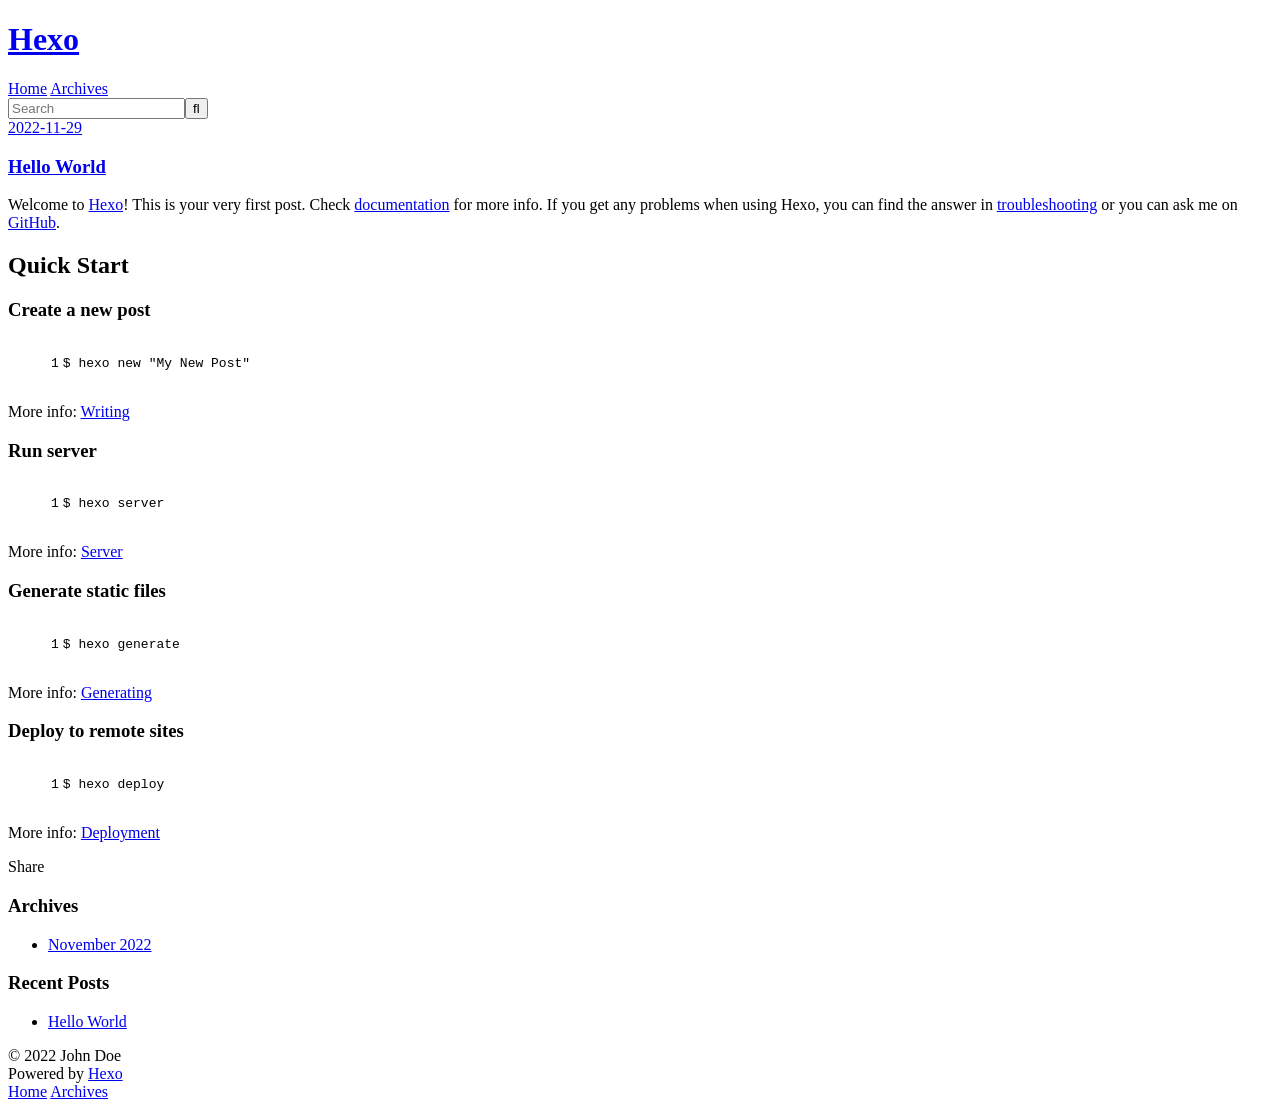
==== index.html @ 1d411b21 "Site updated: 2022-11-29 12:14:31" ====
<!DOCTYPE html>
<html>
<head>
  <meta charset="utf-8">
  

  
  <title>Hexo</title>
  <meta name="viewport" content="width=device-width, initial-scale=1, maximum-scale=1">
  <meta property="og:type" content="website">
<meta property="og:title" content="Hexo">
<meta property="og:url" content="http://example.com/index.html">
<meta property="og:site_name" content="Hexo">
<meta property="og:locale" content="en_US">
<meta property="article:author" content="John Doe">
<meta name="twitter:card" content="summary">
  
    <link rel="alternate" href="/atom.xml" title="Hexo" type="application/atom+xml">
  
  
    <link rel="icon" href="/favicon.png">
  
  
    <link href="//fonts.googleapis.com/css?family=Source+Code+Pro" rel="stylesheet" type="text/css">
  
  
<link rel="stylesheet" href="/css/style.css">

<meta name="generator" content="Hexo 5.4.2"></head>

<body>
  <div id="container">
    <div id="wrap">
      <header id="header">
  <div id="banner"></div>
  <div id="header-outer" class="outer">
    <div id="header-title" class="inner">
      <h1 id="logo-wrap">
        <a href="/" id="logo">Hexo</a>
      </h1>
      
    </div>
    <div id="header-inner" class="inner">
      <nav id="main-nav">
        <a id="main-nav-toggle" class="nav-icon"></a>
        
          <a class="main-nav-link" href="/">Home</a>
        
          <a class="main-nav-link" href="/archives">Archives</a>
        
      </nav>
      <nav id="sub-nav">
        
          <a id="nav-rss-link" class="nav-icon" href="/atom.xml" title="RSS Feed"></a>
        
        <a id="nav-search-btn" class="nav-icon" title="Search"></a>
      </nav>
      <div id="search-form-wrap">
        <form action="//google.com/search" method="get" accept-charset="UTF-8" class="search-form"><input type="search" name="q" class="search-form-input" placeholder="Search"><button type="submit" class="search-form-submit">&#xF002;</button><input type="hidden" name="sitesearch" value="http://example.com"></form>
      </div>
    </div>
  </div>
</header>
      <div class="outer">
        <section id="main">
  
    <article id="post-hello-world" class="article article-type-post" itemscope itemprop="blogPost">
  <div class="article-meta">
    <a href="/2022/11/29/hello-world/" class="article-date">
  <time datetime="2022-11-29T04:05:52.863Z" itemprop="datePublished">2022-11-29</time>
</a>
    
  </div>
  <div class="article-inner">
    
    
      <header class="article-header">
        
  
    <h1 itemprop="name">
      <a class="article-title" href="/2022/11/29/hello-world/">Hello World</a>
    </h1>
  

      </header>
    
    <div class="article-entry" itemprop="articleBody">
      
        <p>Welcome to <a target="_blank" rel="noopener" href="https://hexo.io/">Hexo</a>! This is your very first post. Check <a target="_blank" rel="noopener" href="https://hexo.io/docs/">documentation</a> for more info. If you get any problems when using Hexo, you can find the answer in <a target="_blank" rel="noopener" href="https://hexo.io/docs/troubleshooting.html">troubleshooting</a> or you can ask me on <a target="_blank" rel="noopener" href="https://github.com/hexojs/hexo/issues">GitHub</a>.</p>
<h2 id="Quick-Start"><a href="#Quick-Start" class="headerlink" title="Quick Start"></a>Quick Start</h2><h3 id="Create-a-new-post"><a href="#Create-a-new-post" class="headerlink" title="Create a new post"></a>Create a new post</h3><figure class="highlight bash"><table><tr><td class="gutter"><pre><span class="line">1</span><br></pre></td><td class="code"><pre><span class="line">$ hexo new <span class="string">&quot;My New Post&quot;</span></span><br></pre></td></tr></table></figure>

<p>More info: <a target="_blank" rel="noopener" href="https://hexo.io/docs/writing.html">Writing</a></p>
<h3 id="Run-server"><a href="#Run-server" class="headerlink" title="Run server"></a>Run server</h3><figure class="highlight bash"><table><tr><td class="gutter"><pre><span class="line">1</span><br></pre></td><td class="code"><pre><span class="line">$ hexo server</span><br></pre></td></tr></table></figure>

<p>More info: <a target="_blank" rel="noopener" href="https://hexo.io/docs/server.html">Server</a></p>
<h3 id="Generate-static-files"><a href="#Generate-static-files" class="headerlink" title="Generate static files"></a>Generate static files</h3><figure class="highlight bash"><table><tr><td class="gutter"><pre><span class="line">1</span><br></pre></td><td class="code"><pre><span class="line">$ hexo generate</span><br></pre></td></tr></table></figure>

<p>More info: <a target="_blank" rel="noopener" href="https://hexo.io/docs/generating.html">Generating</a></p>
<h3 id="Deploy-to-remote-sites"><a href="#Deploy-to-remote-sites" class="headerlink" title="Deploy to remote sites"></a>Deploy to remote sites</h3><figure class="highlight bash"><table><tr><td class="gutter"><pre><span class="line">1</span><br></pre></td><td class="code"><pre><span class="line">$ hexo deploy</span><br></pre></td></tr></table></figure>

<p>More info: <a target="_blank" rel="noopener" href="https://hexo.io/docs/one-command-deployment.html">Deployment</a></p>

      
    </div>
    <footer class="article-footer">
      <a data-url="http://example.com/2022/11/29/hello-world/" data-id="clb1p83uk0000nooq8fpr40rl" class="article-share-link">Share</a>
      
      
    </footer>
  </div>
  
</article>


  


</section>
        
          <aside id="sidebar">
  
    

  
    

  
    
  
    
  <div class="widget-wrap">
    <h3 class="widget-title">Archives</h3>
    <div class="widget">
      <ul class="archive-list"><li class="archive-list-item"><a class="archive-list-link" href="/archives/2022/11/">November 2022</a></li></ul>
    </div>
  </div>


  
    
  <div class="widget-wrap">
    <h3 class="widget-title">Recent Posts</h3>
    <div class="widget">
      <ul>
        
          <li>
            <a href="/2022/11/29/hello-world/">Hello World</a>
          </li>
        
      </ul>
    </div>
  </div>

  
</aside>
        
      </div>
      <footer id="footer">
  
  <div class="outer">
    <div id="footer-info" class="inner">
      &copy; 2022 John Doe<br>
      Powered by <a href="http://hexo.io/" target="_blank">Hexo</a>
    </div>
  </div>
</footer>
    </div>
    <nav id="mobile-nav">
  
    <a href="/" class="mobile-nav-link">Home</a>
  
    <a href="/archives" class="mobile-nav-link">Archives</a>
  
</nav>
    

<script src="//ajax.googleapis.com/ajax/libs/jquery/2.0.3/jquery.min.js"></script>


  
<link rel="stylesheet" href="/fancybox/jquery.fancybox.css">

  
<script src="/fancybox/jquery.fancybox.pack.js"></script>




<script src="/js/script.js"></script>




  </div>
</body>
</html>
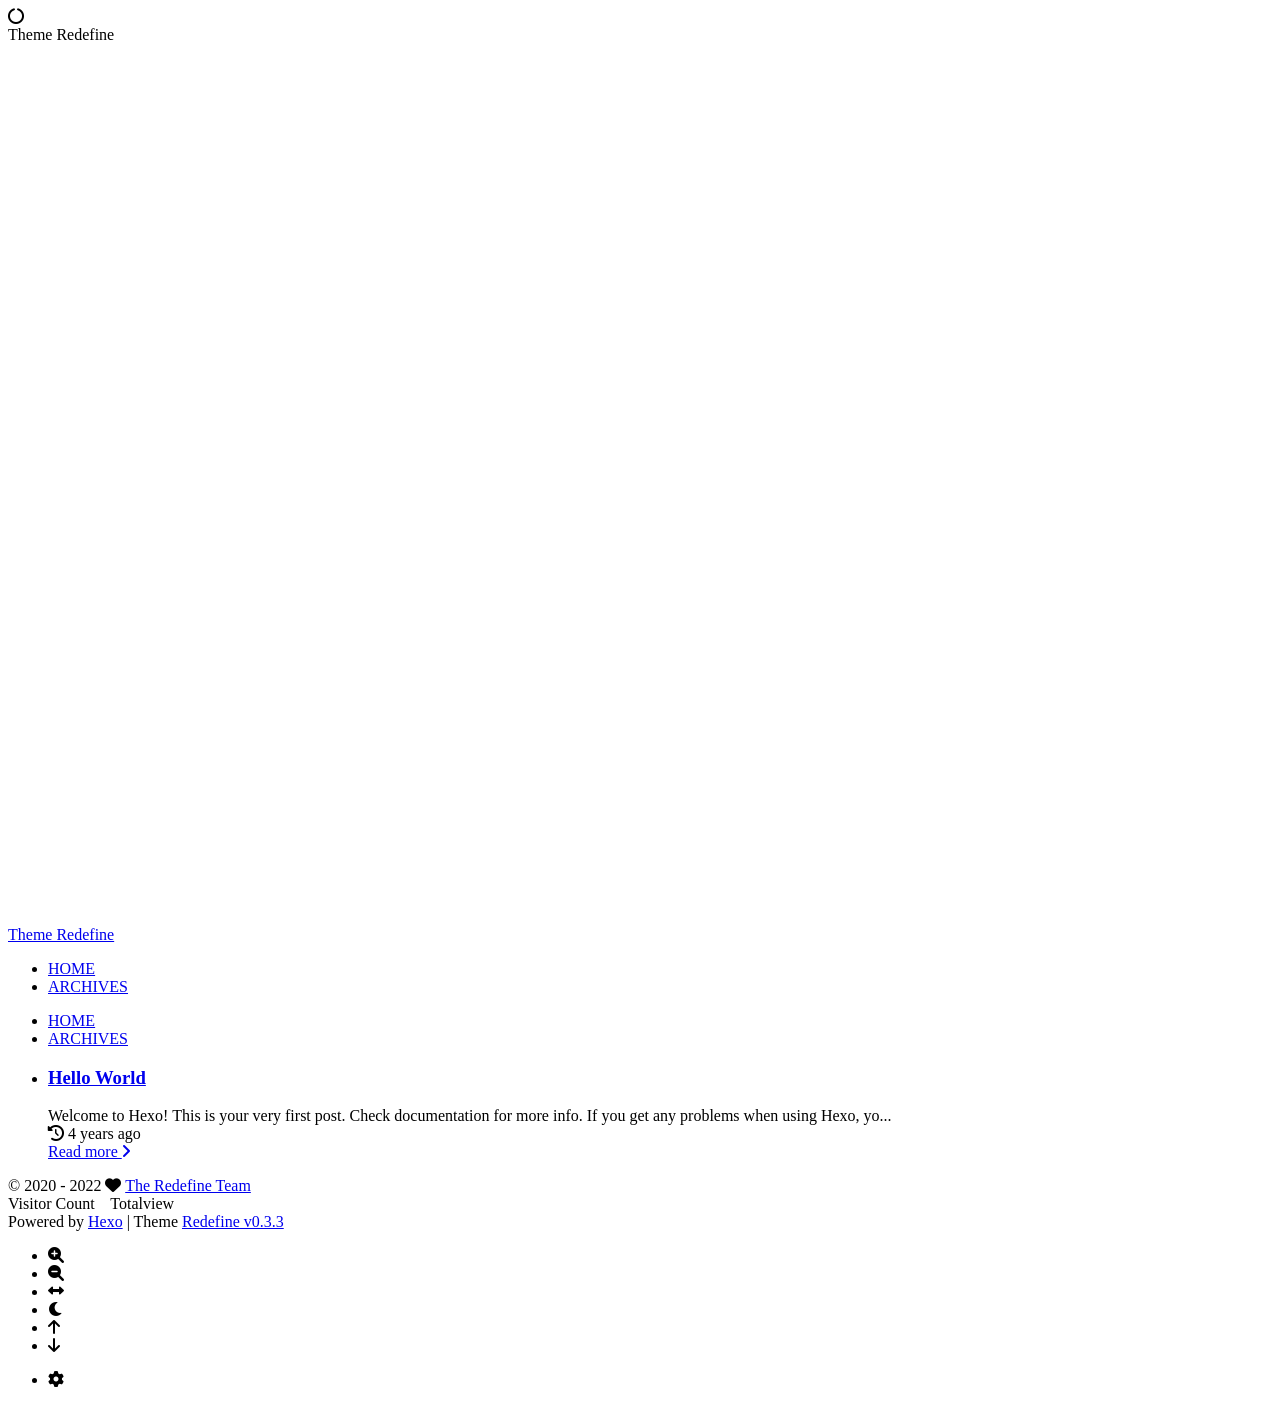
==== commit c0bbb23a: "Site updated: 2022-11-29 12:21:27" ====
--- a/index.html
+++ b/index.html
@@ -1,196 +1,385 @@
 <!DOCTYPE html>
-<html>
+<html lang="en">
 <head>
-  <meta charset="utf-8">
-  
-
-  
-  <title>Hexo</title>
-  <meta name="viewport" content="width=device-width, initial-scale=1, maximum-scale=1">
-  <meta property="og:type" content="website">
-<meta property="og:title" content="Hexo">
-<meta property="og:url" content="http://example.com/index.html">
-<meta property="og:site_name" content="Hexo">
-<meta property="og:locale" content="en_US">
-<meta property="article:author" content="John Doe">
-<meta name="twitter:card" content="summary">
-  
-    <link rel="alternate" href="/atom.xml" title="Hexo" type="application/atom+xml">
-  
-  
-    <link rel="icon" href="/favicon.png">
-  
-  
-    <link href="//fonts.googleapis.com/css?family=Source+Code+Pro" rel="stylesheet" type="text/css">
-  
-  
+    <meta charset="utf-8">
+    <meta name="viewport" content="width=device-width, initial-scale=1, maximum-scale=1">
+    <meta name="keywords" content="Hexo Theme Redefine">
+    <meta name="description" content="Hexo Theme Redefine">
+    <meta name="author" content="The Redefine Team">
+    
+    <title>
+        
+        Theme Redefine
+    </title>
+    
 <link rel="stylesheet" href="/css/style.css">
 
+    <link rel="shortcut icon" href="/images/logo.svg">
+    
+<link rel="stylesheet" href="/css/fontawesome.min.css">
+
+    
+<link rel="stylesheet" href="/css/fontawesome.min.css">
+
+    
+<link rel="stylesheet" href="/css/regular.min.css">
+
+    
+<link rel="stylesheet" href="/css/v5-font-face.min.css">
+
+    
+<link rel="stylesheet" href="/css/duotone.min.css">
+
+    
+<link rel="stylesheet" href="/css/brands.min.css">
+
+    
+<link rel="stylesheet" href="/css/solid.min.css">
+
+    
+<link rel="stylesheet" href="/css/brands.min.css">
+
+    
+<link rel="stylesheet" href="/css/css2.css">
+
+    <link rel="stylesheet" href="//evan.beee.top/css/waline.css"/>
+    <script src="//evan.beee.top/js/waline.js"></script>
+    <link rel="preconnect" href="https://fonts.googleapis.com">
+    <link rel="preconnect" href="https://fonts.gstatic.com" crossorigin>
+    <script id="hexo-configurations">
+    let REDEFINE = window.REDEFINE || {};
+    REDEFINE.hexo_config = {"hostname":"example.com","root":"/","language":"en"};
+    REDEFINE.theme_config = {"toc":{"enable":true,"number":false,"expand_all":true,"init_open":true},"style":{"primary_color":"#005080","avatar":"/images/avatar.svg","favicon":"/images/logo.svg","article_img_align":"center","left_side_width":"240px","content_max_width":"960px","nav_color":{"left":"#f78736","right":"#367df7","transparency":35},"hover":{"shadow":true,"scale":false},"first_screen":{"enable":true,"background_image":{"light":"/images/wallhaven-bg-light.webp","dark":"/images/wallhaven-bg-dark.webp"},"title_color":{"light":"#fff","dark":"#323739"},"description":"Theme Redefine"},"scroll":{"progress_bar":{"enable":true},"percent":{"enable":false}}},"local_search":{"enable":false,"preload":true},"code_copy":{"enable":true},"pjax":{"enable":true},"lazyload":{"enable":true},"version":"0.3.3"};
+    REDEFINE.language_ago = {"second":"%s seconds ago","minute":"%s minutes ago","hour":"%s hours ago","day":"%s days ago","week":"%s weeks ago","month":"%s months ago","year":"%s years ago"};
+  </script>
 <meta name="generator" content="Hexo 5.4.2"></head>
 
+
 <body>
-  <div id="container">
-    <div id="wrap">
-      <header id="header">
-  <div id="banner"></div>
-  <div id="header-outer" class="outer">
-    <div id="header-title" class="inner">
-      <h1 id="logo-wrap">
-        <a href="/" id="logo">Hexo</a>
-      </h1>
-      
-    </div>
-    <div id="header-inner" class="inner">
-      <nav id="main-nav">
-        <a id="main-nav-toggle" class="nav-icon"></a>
-        
-          <a class="main-nav-link" href="/">Home</a>
-        
-          <a class="main-nav-link" href="/archives">Archives</a>
-        
-      </nav>
-      <nav id="sub-nav">
-        
-          <a id="nav-rss-link" class="nav-icon" href="/atom.xml" title="RSS Feed"></a>
-        
-        <a id="nav-search-btn" class="nav-icon" title="Search"></a>
-      </nav>
-      <div id="search-form-wrap">
-        <form action="//google.com/search" method="get" accept-charset="UTF-8" class="search-form"><input type="search" name="q" class="search-form-input" placeholder="Search"><button type="submit" class="search-form-submit">&#xF002;</button><input type="hidden" name="sitesearch" value="http://example.com"></form>
-      </div>
-    </div>
-  </div>
+<div class="progress-bar-container">
+    
+        <span class="scroll-progress-bar"></span>
+    
+
+    
+        <span class="pjax-progress-bar"></span>
+        <span class="pjax-progress-icon">
+            <i class="fas fa-circle-notch fa-spin"></i>
+        </span>
+    
+</div>
+
+
+<main class="page-container">
+
+    
+        <div class="first-screen-container flex-center fade-in-down-animation">
+    <div class="content flex-center">
+        <div class="description">
+          Theme Redefine
+        </div>
+        
+            <div class="s-icon-list">
+                
+                    
+                
+                    
+                
+                    
+                
+                    
+                
+                    
+                
+            </div>
+        
+    </div>
+</div>
+
+    
+
+    <div class="page-main-content">
+
+        <div class="page-main-content-top">
+            <header class="header-wrapper">
+    
+    <div class="header-content has-first-screen">
+        <div class="left">
+            
+            <a class="logo-title" href="/">
+                Theme Redefine
+            </a>
+        </div>
+
+        <div class="right">
+            <div class="pc">
+                <ul class="menu-list">
+                    
+                        <li class="menu-item">
+                            <a class="active"
+                               href="/"
+                            >
+                                HOME
+                            </a>
+                        </li>
+                    
+                        <li class="menu-item">
+                            <a class=""
+                               href="/archives"
+                            >
+                                ARCHIVES
+                            </a>
+                        </li>
+                    
+                    
+                </ul>
+            </div>
+            <div class="mobile">
+                
+                <div class="icon-item menu-bar">
+                    <div class="menu-bar-middle"></div>
+                </div>
+            </div>
+        </div>
+    </div>
+
+    <div class="header-drawer">
+        <ul class="drawer-menu-list">
+            
+                <li class="drawer-menu-item flex-center">
+                    <a class="active"
+                       href="/">HOME</a>
+                </li>
+            
+                <li class="drawer-menu-item flex-center">
+                    <a class=""
+                       href="/archives">ARCHIVES</a>
+                </li>
+            
+        </ul>
+    </div>
+
+    <div class="window-mask"></div>
+
 </header>
-      <div class="outer">
-        <section id="main">
-  
-    <article id="post-hello-world" class="article article-type-post" itemscope itemprop="blogPost">
-  <div class="article-meta">
-    <a href="/2022/11/29/hello-world/" class="article-date">
-  <time datetime="2022-11-29T04:05:52.863Z" itemprop="datePublished">2022-11-29</time>
-</a>
-    
-  </div>
-  <div class="article-inner">
-    
-    
-      <header class="article-header">
-        
-  
-    <h1 itemprop="name">
-      <a class="article-title" href="/2022/11/29/hello-world/">Hello World</a>
-    </h1>
-  
-
-      </header>
-    
-    <div class="article-entry" itemprop="articleBody">
-      
-        <p>Welcome to <a target="_blank" rel="noopener" href="https://hexo.io/">Hexo</a>! This is your very first post. Check <a target="_blank" rel="noopener" href="https://hexo.io/docs/">documentation</a> for more info. If you get any problems when using Hexo, you can find the answer in <a target="_blank" rel="noopener" href="https://hexo.io/docs/troubleshooting.html">troubleshooting</a> or you can ask me on <a target="_blank" rel="noopener" href="https://github.com/hexojs/hexo/issues">GitHub</a>.</p>
-<h2 id="Quick-Start"><a href="#Quick-Start" class="headerlink" title="Quick Start"></a>Quick Start</h2><h3 id="Create-a-new-post"><a href="#Create-a-new-post" class="headerlink" title="Create a new post"></a>Create a new post</h3><figure class="highlight bash"><table><tr><td class="gutter"><pre><span class="line">1</span><br></pre></td><td class="code"><pre><span class="line">$ hexo new <span class="string">&quot;My New Post&quot;</span></span><br></pre></td></tr></table></figure>
-
-<p>More info: <a target="_blank" rel="noopener" href="https://hexo.io/docs/writing.html">Writing</a></p>
-<h3 id="Run-server"><a href="#Run-server" class="headerlink" title="Run server"></a>Run server</h3><figure class="highlight bash"><table><tr><td class="gutter"><pre><span class="line">1</span><br></pre></td><td class="code"><pre><span class="line">$ hexo server</span><br></pre></td></tr></table></figure>
-
-<p>More info: <a target="_blank" rel="noopener" href="https://hexo.io/docs/server.html">Server</a></p>
-<h3 id="Generate-static-files"><a href="#Generate-static-files" class="headerlink" title="Generate static files"></a>Generate static files</h3><figure class="highlight bash"><table><tr><td class="gutter"><pre><span class="line">1</span><br></pre></td><td class="code"><pre><span class="line">$ hexo generate</span><br></pre></td></tr></table></figure>
-
-<p>More info: <a target="_blank" rel="noopener" href="https://hexo.io/docs/generating.html">Generating</a></p>
-<h3 id="Deploy-to-remote-sites"><a href="#Deploy-to-remote-sites" class="headerlink" title="Deploy to remote sites"></a>Deploy to remote sites</h3><figure class="highlight bash"><table><tr><td class="gutter"><pre><span class="line">1</span><br></pre></td><td class="code"><pre><span class="line">$ hexo deploy</span><br></pre></td></tr></table></figure>
-
-<p>More info: <a target="_blank" rel="noopener" href="https://hexo.io/docs/one-command-deployment.html">Deployment</a></p>
-
-      
-    </div>
-    <footer class="article-footer">
-      <a data-url="http://example.com/2022/11/29/hello-world/" data-id="clb1p83uk0000nooq8fpr40rl" class="article-share-link">Share</a>
-      
-      
-    </footer>
-  </div>
-  
-</article>
-
-
-  
-
-
-</section>
-        
-          <aside id="sidebar">
-  
-    
-
-  
-    
-
-  
-    
-  
-    
-  <div class="widget-wrap">
-    <h3 class="widget-title">Archives</h3>
-    <div class="widget">
-      <ul class="archive-list"><li class="archive-list-item"><a class="archive-list-link" href="/archives/2022/11/">November 2022</a></li></ul>
-    </div>
-  </div>
-
-
-  
-    
-  <div class="widget-wrap">
-    <h3 class="widget-title">Recent Posts</h3>
-    <div class="widget">
-      <ul>
-        
-          <li>
-            <a href="/2022/11/29/hello-world/">Hello World</a>
-          </li>
-        
-      </ul>
-    </div>
-  </div>
-
-  
-</aside>
-        
-      </div>
-      <footer id="footer">
-  
-  <div class="outer">
-    <div id="footer-info" class="inner">
-      &copy; 2022 John Doe<br>
-      Powered by <a href="http://hexo.io/" target="_blank">Hexo</a>
-    </div>
-  </div>
+
+
+        </div>
+
+        <div class="page-main-content-middle">
+
+            <div class="main-content">
+
+                
+                    <div class="home-content-container fade-in-down-animation">
+    <ul class="home-article-list">
+        
+            <li class="home-article-item">
+
+                
+
+                <h3 class="home-article-title">
+                    <a href="/2022/11/29/hello-world/">
+                        Hello World
+                    </a>
+                </h3>
+
+                <div class="home-article-content markdown-body">
+                    
+                        Welcome to Hexo! This is your very first post. Check documentation for more info. If you get any problems when using Hexo, yo...
+                    
+                </div>
+
+                <div class="home-article-meta-info-container">
+    <div class="home-article-meta-info">
+        <span><i class="fas fa-history"></i>&nbsp;<span class="home-article-date" data-date="Tue Nov 29 2022 12:05:52 GMT+0800">2022-11-29</span></span>
+        
+        
+    </div>
+
+    <a href="/2022/11/29/hello-world/">Read more&nbsp;<i class="fas fa-angle-right"></i></a>
+</div>
+
+            </li>
+        
+    </ul>
+
+    <div class="home-paginator">
+        <div class="paginator">
+    
+
+    
+</div>
+
+    </div>
+</div>
+
+
+                
+            </div>
+
+        </div>
+
+        <div class="page-main-content-bottom">
+            <footer class="footer">
+    <div class="info-container">
+        <div class="copyright-info info-item">
+            &copy;
+            
+              <span>2020</span>
+              -
+            
+            2022&nbsp;<i class="fas fa-heart icon-animate"></i>&nbsp;<a href="/">The Redefine Team</a>
+        </div>
+        
+            <script async data-pjax src="//busuanzi.ibruce.info/busuanzi/2.3/busuanzi.pure.mini.js"></script>
+            <div class="website-count info-item">
+                
+                    <span id="busuanzi_container_site_uv">
+                        Visitor Count&nbsp;<span id="busuanzi_value_site_uv"></span>&ensp;
+                    </span>
+                
+                
+                    <span id="busuanzi_container_site_pv">
+                        Totalview&nbsp;<span id="busuanzi_value_site_pv"></span>
+                    </span>
+                
+            </div>
+        
+        <div class="theme-info info-item">
+            Powered by <a target="_blank" href="https://hexo.io">Hexo</a>&nbsp;|&nbsp;Theme&nbsp;<a class="theme-version" target="_blank" href="https://github.com/EvanNotFound/hexo-theme-redefine">Redefine v0.3.3</a>
+        </div>
+        
+        
+    </div>
 </footer>
-    </div>
-    <nav id="mobile-nav">
-  
-    <a href="/" class="mobile-nav-link">Home</a>
-  
-    <a href="/archives" class="mobile-nav-link">Archives</a>
-  
-</nav>
-    
-
-<script src="//ajax.googleapis.com/ajax/libs/jquery/2.0.3/jquery.min.js"></script>
-
-
-  
-<link rel="stylesheet" href="/fancybox/jquery.fancybox.css">
-
-  
-<script src="/fancybox/jquery.fancybox.pack.js"></script>
-
-
-
-
-<script src="/js/script.js"></script>
-
-
-
-
-  </div>
+        </div>
+    </div>
+
+    
+
+    <div class="right-bottom-side-tools">
+        <div class="side-tools-container">
+    <ul class="side-tools-list">
+        <li class="tools-item tool-font-adjust-plus flex-center">
+            <i class="fas fa-search-plus"></i>
+        </li>
+
+        <li class="tools-item tool-font-adjust-minus flex-center">
+            <i class="fas fa-search-minus"></i>
+        </li>
+
+        <li class="tools-item tool-expand-width flex-center">
+            <i class="fas fa-arrows-alt-h"></i>
+        </li>
+
+        <li class="tools-item tool-dark-light-toggle flex-center">
+            <i class="fas fa-moon"></i>
+        </li>
+
+        <!-- rss -->
+        
+
+        
+            <li class="tools-item tool-scroll-to-top flex-center">
+                <i class="fas fa-arrow-up"></i>
+            </li>
+        
+
+        <li class="tools-item tool-scroll-to-bottom flex-center">
+            <i class="fas fa-arrow-down"></i>
+        </li>
+    </ul>
+
+    <ul class="exposed-tools-list">
+        <li class="tools-item tool-toggle-show flex-center">
+            <i class="fas fa-cog fa-spin"></i>
+        </li>
+        
+    </ul>
+</div>
+
+    </div>
+
+    
+
+    <div class="image-viewer-container">
+    <img src="">
+</div>
+
+
+    
+
+</main>
+
+
+
+
+
+<script src="/js/utils.js"></script>
+
+<script src="/js/main.js"></script>
+
+<script src="/js/header-shrink.js"></script>
+
+<script src="/js/back2top.js"></script>
+
+<script src="/js/dark-light-toggle.js"></script>
+
+
+
+
+
+    
+<script src="/js/code-copy.js"></script>
+
+
+
+
+    
+<script src="/js/lazyload.js"></script>
+
+
+
+<div class="post-scripts pjax">
+    
+</div>
+
+
+    
+<script src="/js/libs/pjax.min.js"></script>
+
+<script>
+    window.addEventListener('DOMContentLoaded', () => {
+        window.pjax = new Pjax({
+            selectors: [
+                'head title',
+                '.page-container',
+                '.pjax'
+            ],
+            history: true,
+            debug: false,
+            cacheBust: false,
+            timeout: 0,
+            analytics: false,
+            currentUrlFullReload: false,
+            scrollRestoration: false,
+            // scrollTo: true,
+        });
+
+        document.addEventListener('pjax:send', () => {
+            REDEFINE.utils.pjaxProgressBarStart();
+        });
+
+        document.addEventListener('pjax:complete', () => {
+            REDEFINE.utils.pjaxProgressBarEnd();
+            window.pjax.executeScripts(document.querySelectorAll('script[data-pjax], .pjax script'));
+            REDEFINE.refresh();
+        });
+    });
+</script>
+
+
+
 </body>
-</html>+</html>
--- a/css/css2.css
+++ b/css/css2.css
@@ -0,0 +1,1906 @@
+/* [4] */
+@font-face {
+  font-family: 'Noto Sans SC';
+  font-style: normal;
+  font-weight: 400;
+  font-display: swap;
+  src: url(https://fonts.gstatic.com/s/notosanssc/v26/k3kXo84MPvpLmixcA63oeALhLIiP-Q-87KaAaH7rzeAODp22mF0qmF4CSjmPC6A0Rg5g1igg1w.4.woff2) format('woff2');
+  unicode-range: U+1f1e9-1f1f5, U+1f1f7-1f1ff, U+1f21a, U+1f232, U+1f234-1f237, U+1f250-1f251, U+1f300, U+1f302-1f308, U+1f30a-1f311, U+1f315, U+1f319-1f320, U+1f324, U+1f327, U+1f32a, U+1f32c-1f32d, U+1f330-1f357, U+1f359-1f37e;
+}
+/* [5] */
+@font-face {
+  font-family: 'Noto Sans SC';
+  font-style: normal;
+  font-weight: 400;
+  font-display: swap;
+  src: url(https://fonts.gstatic.com/s/notosanssc/v26/k3kXo84MPvpLmixcA63oeALhLIiP-Q-87KaAaH7rzeAODp22mF0qmF4CSjmPC6A0Rg5g1igg1w.5.woff2) format('woff2');
+  unicode-range: U+fee3, U+fef3, U+ff03-ff04, U+ff07, U+ff0a, U+ff17-ff19, U+ff1c-ff1d, U+ff20-ff3a, U+ff3c, U+ff3e-ff5b, U+ff5d, U+ff61-ff65, U+ff67-ff6a, U+ff6c, U+ff6f-ff78, U+ff7a-ff7d, U+ff80-ff84, U+ff86, U+ff89-ff8e, U+ff92, U+ff97-ff9b, U+ff9d-ff9f, U+ffe0-ffe4, U+ffe6, U+ffe9, U+ffeb, U+ffed, U+fffc, U+1f004, U+1f170-1f171, U+1f192-1f195, U+1f198-1f19a, U+1f1e6-1f1e8;
+}
+/* [6] */
+@font-face {
+  font-family: 'Noto Sans SC';
+  font-style: normal;
+  font-weight: 400;
+  font-display: swap;
+  src: url(https://fonts.gstatic.com/s/notosanssc/v26/k3kXo84MPvpLmixcA63oeALhLIiP-Q-87KaAaH7rzeAODp22mF0qmF4CSjmPC6A0Rg5g1igg1w.6.woff2) format('woff2');
+  unicode-range: U+f0a7, U+f0b2, U+f0b7, U+f0c9, U+f0d8, U+f0da, U+f0dc-f0dd, U+f0e0, U+f0e6, U+f0eb, U+f0fc, U+f101, U+f104-f105, U+f107, U+f10b, U+f11b, U+f14b, U+f18a, U+f193, U+f1d6-f1d7, U+f244, U+f27a, U+f296, U+f2ae, U+f471, U+f4b3, U+f610-f611, U+f880-f881, U+f8ec, U+f8f5, U+f8ff, U+f901, U+f90a, U+f92c-f92d, U+f934, U+f937, U+f941, U+f965, U+f967, U+f969, U+f96b, U+f96f, U+f974, U+f978-f979, U+f97e, U+f981, U+f98a, U+f98e, U+f997, U+f99c, U+f9b2, U+f9b5, U+f9ba, U+f9be, U+f9ca, U+f9d0-f9d1, U+f9dd, U+f9e0-f9e1, U+f9e4, U+f9f7, U+fa00-fa01, U+fa08, U+fa0a, U+fa11, U+fb01-fb02, U+fdfc, U+fe0e, U+fe30-fe31, U+fe33-fe44, U+fe49-fe52, U+fe54-fe57, U+fe59-fe66, U+fe68-fe6b, U+fe8e, U+fe92-fe93, U+feae, U+feb8, U+fecb-fecc, U+fee0;
+}
+/* [21] */
+@font-face {
+  font-family: 'Noto Sans SC';
+  font-style: normal;
+  font-weight: 400;
+  font-display: swap;
+  src: url(https://fonts.gstatic.com/s/notosanssc/v26/k3kXo84MPvpLmixcA63oeALhLIiP-Q-87KaAaH7rzeAODp22mF0qmF4CSjmPC6A0Rg5g1igg1w.21.woff2) format('woff2');
+  unicode-range: U+9f3d-9f3e, U+9f41, U+9f4a-9f4b, U+9f51-9f52, U+9f61-9f63, U+9f66-9f67, U+9f80-9f81, U+9f83, U+9f85-9f8d, U+9f90-9f91, U+9f94-9f96, U+9f98, U+9f9b-9f9c, U+9f9e, U+9fa0, U+9fa2, U+9ff4, U+a001, U+a007, U+a025, U+a046-a047, U+a057, U+a072, U+a078-a079, U+a083, U+a085, U+a100, U+a118, U+a132, U+a134, U+a1f4, U+a242, U+a4a6, U+a4aa, U+a4b0-a4b1, U+a4b3, U+a9c1-a9c2, U+ac00-ac01, U+ac04, U+ac08, U+ac10-ac11, U+ac13-ac16, U+ac19, U+ac1c-ac1d, U+ac24, U+ac70-ac71, U+ac74, U+ac77-ac78, U+ac80-ac81, U+ac83, U+ac8c, U+ac90, U+ac9f-aca0, U+aca8-aca9, U+acac, U+acb0, U+acbd, U+acc1, U+acc4, U+ace0-ace1, U+ace4, U+ace8, U+acf3, U+acf5, U+acfc-acfd, U+ad00, U+ad0c, U+ad11, U+ad1c, U+ad34, U+ad50, U+ad64, U+ad6c, U+ad70, U+ad74, U+ad7f, U+ad81, U+ad8c, U+adc0, U+adc8, U+addc, U+ade0, U+adf8-adf9, U+adfc, U+ae00, U+ae08-ae09, U+ae0b, U+ae30, U+ae34, U+ae38, U+ae40, U+ae4a, U+ae4c, U+ae54, U+ae68, U+aebc, U+aed8, U+af2c-af2d, U+af34;
+}
+/* [22] */
+@font-face {
+  font-family: 'Noto Sans SC';
+  font-style: normal;
+  font-weight: 400;
+  font-display: swap;
+  src: url(https://fonts.gstatic.com/s/notosanssc/v26/k3kXo84MPvpLmixcA63oeALhLIiP-Q-87KaAaH7rzeAODp22mF0qmF4CSjmPC6A0Rg5g1igg1w.22.woff2) format('woff2');
+  unicode-range: U+9dfa, U+9e0a, U+9e11, U+9e1a, U+9e1e, U+9e20, U+9e22, U+9e28-9e2c, U+9e2e-9e33, U+9e35-9e3b, U+9e3e, U+9e40-9e44, U+9e46-9e4e, U+9e51, U+9e53, U+9e55-9e58, U+9e5a-9e5c, U+9e5e-9e63, U+9e66-9e6e, U+9e71, U+9e73, U+9e75, U+9e78-9e79, U+9e7c-9e7e, U+9e82, U+9e86-9e88, U+9e8b-9e8c, U+9e90-9e91, U+9e93, U+9e95, U+9e97, U+9e9d, U+9ea4-9ea5, U+9ea9-9eaa, U+9eb4-9eb5, U+9eb8-9eba, U+9ebc-9ebf, U+9ec3, U+9ec9, U+9ecd, U+9ed0, U+9ed2-9ed3, U+9ed5-9ed6, U+9ed9, U+9edc-9edd, U+9edf-9ee0, U+9ee2, U+9ee5, U+9ee7-9eea, U+9eef, U+9ef1, U+9ef3-9ef4, U+9ef6, U+9ef9, U+9efb-9efc, U+9efe, U+9f0b, U+9f0d, U+9f10, U+9f14, U+9f17, U+9f19, U+9f22, U+9f29, U+9f2c, U+9f2f, U+9f31, U+9f37, U+9f39;
+}
+/* [23] */
+@font-face {
+  font-family: 'Noto Sans SC';
+  font-style: normal;
+  font-weight: 400;
+  font-display: swap;
+  src: url(https://fonts.gstatic.com/s/notosanssc/v26/k3kXo84MPvpLmixcA63oeALhLIiP-Q-87KaAaH7rzeAODp22mF0qmF4CSjmPC6A0Rg5g1igg1w.23.woff2) format('woff2');
+  unicode-range: U+9c3b, U+9c40, U+9c47-9c49, U+9c53, U+9c57, U+9c64, U+9c72, U+9c77-9c78, U+9c7b, U+9c7f-9c80, U+9c82-9c83, U+9c85-9c8c, U+9c8e-9c92, U+9c94-9c9b, U+9c9e-9ca3, U+9ca5-9ca7, U+9ca9, U+9cab, U+9cad-9cae, U+9cb1-9cb7, U+9cb9-9cbd, U+9cbf-9cc0, U+9cc3, U+9cc5-9cc7, U+9cc9-9cd1, U+9cd3-9cda, U+9cdc-9cdd, U+9cdf, U+9ce1-9ce3, U+9ce5, U+9ce9, U+9cee-9cef, U+9cf3-9cf4, U+9cf6, U+9cfc-9cfd, U+9d02, U+9d08-9d09, U+9d12, U+9d1b, U+9d1e, U+9d26, U+9d28, U+9d37, U+9d3b, U+9d3f, U+9d51, U+9d59, U+9d5c-9d5d, U+9d5f-9d61, U+9d6c, U+9d70, U+9d72, U+9d7a, U+9d7e, U+9d84, U+9d89, U+9d8f, U+9d92, U+9daf, U+9db4, U+9db8, U+9dbc, U+9dc4, U+9dc7, U+9dc9, U+9dd7, U+9ddf, U+9df2, U+9df9;
+}
+/* [24] */
+@font-face {
+  font-family: 'Noto Sans SC';
+  font-style: normal;
+  font-weight: 400;
+  font-display: swap;
+  src: url(https://fonts.gstatic.com/s/notosanssc/v26/k3kXo84MPvpLmixcA63oeALhLIiP-Q-87KaAaH7rzeAODp22mF0qmF4CSjmPC6A0Rg5g1igg1w.24.woff2) format('woff2');
+  unicode-range: U+9a5f, U+9a62, U+9a65, U+9a69, U+9a6b, U+9a6e, U+9a75, U+9a77-9a7a, U+9a7d, U+9a80, U+9a83, U+9a85, U+9a87-9a8a, U+9a8d-9a8e, U+9a90, U+9a92-9a93, U+9a95-9a96, U+9a98-9a99, U+9a9b-9aa2, U+9aa5, U+9aa7, U+9aaf-9ab1, U+9ab5-9ab6, U+9ab9-9aba, U+9abc, U+9ac0-9ac4, U+9ac8, U+9acb-9acc, U+9ace-9acf, U+9ad1-9ad2, U+9ad9, U+9adf, U+9ae1, U+9ae3, U+9aea-9aeb, U+9aed-9aef, U+9af4, U+9af9, U+9afb, U+9b03-9b04, U+9b06, U+9b08, U+9b0d, U+9b0f-9b10, U+9b13, U+9b18, U+9b1a, U+9b1f, U+9b22-9b23, U+9b25, U+9b27-9b28, U+9b2a, U+9b2f, U+9b31-9b32, U+9b3b, U+9b43, U+9b46-9b49, U+9b4d-9b4e, U+9b51, U+9b56, U+9b58, U+9b5a, U+9b5c, U+9b5f, U+9b61-9b62, U+9b6f, U+9b77, U+9b80, U+9b88, U+9b8b, U+9b8e, U+9b91, U+9b9f-9ba0, U+9ba8, U+9baa-9bab, U+9bad-9bae, U+9bb0-9bb1, U+9bb8, U+9bc9-9bca, U+9bd3, U+9bd6, U+9bdb, U+9be8, U+9bf0-9bf1, U+9c02, U+9c10, U+9c15, U+9c24, U+9c2d, U+9c32, U+9c39;
+}
+/* [25] */
+@font-face {
+  font-family: 'Noto Sans SC';
+  font-style: normal;
+  font-weight: 400;
+  font-display: swap;
+  src: url(https://fonts.gstatic.com/s/notosanssc/v26/k3kXo84MPvpLmixcA63oeALhLIiP-Q-87KaAaH7rzeAODp22mF0qmF4CSjmPC6A0Rg5g1igg1w.25.woff2) format('woff2');
+  unicode-range: U+98c8, U+98cf-98d6, U+98da-98db, U+98dd, U+98e1-98e2, U+98e7-98ea, U+98ec, U+98ee-98ef, U+98f2, U+98f4, U+98fc-98fe, U+9903, U+9905, U+9908, U+990a, U+990c-990d, U+9913-9914, U+9918, U+991a-991b, U+991e, U+9921, U+9928, U+992c, U+992e, U+9935, U+9938-9939, U+993d-993e, U+9945, U+994b-994c, U+9951-9952, U+9954-9955, U+9957, U+995e, U+9963, U+9966-9969, U+996b-996c, U+996f, U+9974-9975, U+9977-9979, U+997d-997e, U+9980-9981, U+9983-9984, U+9987, U+998a-998b, U+998d-9991, U+9993-9995, U+9997-9998, U+99a5, U+99ab-99ae, U+99b1, U+99b3-99b4, U+99bc, U+99bf, U+99c1, U+99c3-99c6, U+99cc, U+99d0, U+99d2, U+99d5, U+99db, U+99dd, U+99e1, U+99ed, U+99f1, U+99ff, U+9a01, U+9a03-9a04, U+9a0e-9a0f, U+9a11-9a13, U+9a19, U+9a1b, U+9a28, U+9a2b, U+9a30, U+9a32, U+9a37, U+9a40, U+9a45, U+9a4a, U+9a4d-9a4e, U+9a52, U+9a55, U+9a57, U+9a5a-9a5b;
+}
+/* [26] */
+@font-face {
+  font-family: 'Noto Sans SC';
+  font-style: normal;
+  font-weight: 400;
+  font-display: swap;
+  src: url(https://fonts.gstatic.com/s/notosanssc/v26/k3kXo84MPvpLmixcA63oeALhLIiP-Q-87KaAaH7rzeAODp22mF0qmF4CSjmPC6A0Rg5g1igg1w.26.woff2) format('woff2');
+  unicode-range: U+972a, U+972d, U+9730, U+973d, U+9742, U+9744, U+9748-9749, U+9750-9751, U+975a-975c, U+9763, U+9765-9766, U+976c-976d, U+9773, U+9776, U+977a, U+977c, U+9784-9785, U+978e-978f, U+9791-9792, U+9794-9795, U+9798, U+979a, U+979e, U+97a3, U+97a5-97a6, U+97a8, U+97ab-97ac, U+97ae-97af, U+97b2, U+97b4, U+97c6, U+97cb-97cc, U+97d3, U+97d8, U+97dc, U+97e1, U+97ea-97eb, U+97ee, U+97fb, U+97fe-97ff, U+9801-9803, U+9805-9806, U+9808, U+980c, U+9810-9814, U+9817-9818, U+981e, U+9820-9821, U+9824, U+9828, U+982b-982d, U+9830, U+9834, U+9838-9839, U+983c, U+9846, U+984d-984f, U+9851-9852, U+9854-9855, U+9857-9858, U+985a-985b, U+9862-9863, U+9865, U+9867, U+986b, U+986f-9871, U+9877-9878, U+987c, U+9880, U+9883, U+9885, U+9889, U+988b-988f, U+9893-9895, U+9899-989b, U+989e-989f, U+98a1-98a2, U+98a5-98a7, U+98a9, U+98af, U+98b1, U+98b6, U+98ba, U+98be, U+98c3-98c4, U+98c6-98c7;
+}
+/* [27] */
+@font-face {
+  font-family: 'Noto Sans SC';
+  font-style: normal;
+  font-weight: 400;
+  font-display: swap;
+  src: url(https://fonts.gstatic.com/s/notosanssc/v26/k3kXo84MPvpLmixcA63oeALhLIiP-Q-87KaAaH7rzeAODp22mF0qmF4CSjmPC6A0Rg5g1igg1w.27.woff2) format('woff2');
+  unicode-range: U+95b9-95ca, U+95cc-95cd, U+95d4-95d6, U+95d8, U+95e1-95e2, U+95e9, U+95f0-95f1, U+95f3, U+95f6, U+95fc, U+95fe-95ff, U+9602-9604, U+9606-960d, U+960f, U+9611-9613, U+9615-9617, U+9619-961b, U+961d, U+9621, U+9628, U+962f, U+963c-963e, U+9641-9642, U+9649, U+9654, U+965b-965f, U+9661, U+9663, U+9665, U+9667-9668, U+966c, U+9670, U+9672-9674, U+9678, U+967a, U+967d, U+9682, U+9685, U+9688, U+968a, U+968d-968e, U+9695, U+9697-9698, U+969e, U+96a0, U+96a3-96a4, U+96a8, U+96aa, U+96b0-96b1, U+96b3-96b4, U+96b7-96b9, U+96bb-96bd, U+96c9, U+96cb, U+96ce, U+96d1-96d2, U+96d6, U+96d9, U+96db-96dc, U+96de, U+96e0, U+96e3, U+96e9, U+96eb, U+96f0-96f2, U+96f9, U+96ff, U+9701-9702, U+9705, U+9708, U+970a, U+970e-970f, U+9711, U+9719, U+9727;
+}
+/* [28] */
+@font-face {
+  font-family: 'Noto Sans SC';
+  font-style: normal;
+  font-weight: 400;
+  font-display: swap;
+  src: url(https://fonts.gstatic.com/s/notosanssc/v26/k3kXo84MPvpLmixcA63oeALhLIiP-Q-87KaAaH7rzeAODp22mF0qmF4CSjmPC6A0Rg5g1igg1w.28.woff2) format('woff2');
+  unicode-range: U+94e7-94ec, U+94ee-94f1, U+94f3, U+94f5, U+94f7, U+94f9, U+94fb-94fd, U+94ff, U+9503-9504, U+9506-9507, U+9509-950a, U+950d-950f, U+9511-9518, U+951a-9520, U+9522, U+9528-952d, U+9530-953a, U+953c-953f, U+9543-9546, U+9548-9550, U+9552-9555, U+9557-955b, U+955d-9568, U+956a-956d, U+9570-9574, U+9583, U+9586, U+9589, U+958e-958f, U+9591-9592, U+9594, U+9598-9599, U+959e-95a0, U+95a2-95a6, U+95a8-95b2, U+95b4, U+95b8;
+}
+/* [29] */
+@font-face {
+  font-family: 'Noto Sans SC';
+  font-style: normal;
+  font-weight: 400;
+  font-display: swap;
+  src: url(https://fonts.gstatic.com/s/notosanssc/v26/k3kXo84MPvpLmixcA63oeALhLIiP-Q-87KaAaH7rzeAODp22mF0qmF4CSjmPC6A0Rg5g1igg1w.29.woff2) format('woff2');
+  unicode-range: U+9410-941a, U+941c-942b, U+942d-942e, U+9432-9433, U+9435, U+9438, U+943a, U+943e, U+9444, U+944a, U+9451-9452, U+945a, U+9462-9463, U+9465, U+9470-9487, U+948a-9492, U+9494-9498, U+949a, U+949c-949d, U+94a1, U+94a3-94a4, U+94a8, U+94aa-94ad, U+94af, U+94b2, U+94b4-94ba, U+94bc-94c0, U+94c4, U+94c6-94db, U+94de-94e6;
+}
+/* [30] */
+@font-face {
+  font-family: 'Noto Sans SC';
+  font-style: normal;
+  font-weight: 400;
+  font-display: swap;
+  src: url(https://fonts.gstatic.com/s/notosanssc/v26/k3kXo84MPvpLmixcA63oeALhLIiP-Q-87KaAaH7rzeAODp22mF0qmF4CSjmPC6A0Rg5g1igg1w.30.woff2) format('woff2');
+  unicode-range: U+92b7, U+92b9, U+92c1, U+92c5-92c6, U+92c8, U+92cc, U+92d0, U+92d2, U+92e4, U+92ea, U+92ec-92ed, U+92f0, U+92f3, U+92f8, U+92fc, U+9304, U+9306, U+9310, U+9312, U+9315, U+9318, U+931a, U+931e, U+9320-9322, U+9324, U+9326-9329, U+932b-932c, U+932f, U+9331-9332, U+9335-9336, U+933e, U+9340-9341, U+934a-9360, U+9362-9363, U+9365-936b, U+936e, U+9375, U+937e, U+9382, U+938a, U+938c, U+938f, U+9393-9394, U+9396-9397, U+939a, U+93a2, U+93a7, U+93ac-93cd, U+93d0-93d1, U+93d6-93d8, U+93de-93df, U+93e1-93e2, U+93e4, U+93f8, U+93fb, U+93fd, U+940e-940f;
+}
+/* [31] */
+@font-face {
+  font-family: 'Noto Sans SC';
+  font-style: normal;
+  font-weight: 400;
+  font-display: swap;
+  src: url(https://fonts.gstatic.com/s/notosanssc/v26/k3kXo84MPvpLmixcA63oeALhLIiP-Q-87KaAaH7rzeAODp22mF0qmF4CSjmPC6A0Rg5g1igg1w.31.woff2) format('woff2');
+  unicode-range: U+914c, U+914e-9150, U+9154, U+9157, U+915a, U+915d-915e, U+9161-9164, U+9169, U+9170, U+9172, U+9174, U+9179-917a, U+917d-917e, U+9182-9183, U+9185, U+918c-918d, U+9190-9191, U+919a, U+919c, U+91a1-91a4, U+91a8, U+91aa-91af, U+91b4-91b5, U+91b8, U+91ba, U+91be, U+91c0-91c1, U+91c6, U+91c8, U+91cb, U+91d0, U+91d2, U+91d7-91d8, U+91dd, U+91e3, U+91e6-91e7, U+91ed, U+91f0, U+91f5, U+91f9, U+9200, U+9205, U+9207-920a, U+920d-920e, U+9210, U+9214-9215, U+921c, U+921e, U+9221, U+9223-9227, U+9229-922a, U+922d, U+9234-9235, U+9237, U+9239-923a, U+923c-9240, U+9244-9246, U+9249, U+924e-924f, U+9251, U+9253, U+9257, U+925b, U+925e, U+9262, U+9264-9266, U+9268, U+926c, U+926f, U+9271, U+927b, U+927e, U+9280, U+9283, U+9285-928a, U+928e, U+9291, U+9293, U+9296, U+9298, U+929c-929d, U+92a8, U+92ab-92ae, U+92b3, U+92b6;
+}
+/* [32] */
+@font-face {
+  font-family: 'Noto Sans SC';
+  font-style: normal;
+  font-weight: 400;
+  font-display: swap;
+  src: url(https://fonts.gstatic.com/s/notosanssc/v26/k3kXo84MPvpLmixcA63oeALhLIiP-Q-87KaAaH7rzeAODp22mF0qmF4CSjmPC6A0Rg5g1igg1w.32.woff2) format('woff2');
+  unicode-range: U+8fe2-8fe5, U+8fe8-8fe9, U+8fee, U+8ff3-8ff4, U+8ff8, U+8ffa, U+9004, U+900b, U+9011, U+9015-9016, U+901e, U+9021, U+9026, U+902d, U+902f, U+9031, U+9035-9036, U+9039-903a, U+9041, U+9044-9046, U+904a, U+904f-9052, U+9054-9055, U+9058-9059, U+905b-905e, U+9060-9062, U+9068-9069, U+906f, U+9072, U+9074, U+9076-907a, U+907c-907d, U+9081, U+9083, U+9085, U+9087-908b, U+908f, U+9095, U+9097, U+9099-909b, U+909d, U+90a0-90a1, U+90a8-90a9, U+90ac, U+90b0, U+90b2-90b4, U+90b6, U+90b8, U+90ba, U+90bd-90be, U+90c3-90c5, U+90c7-90c8, U+90cf-90d0, U+90d3, U+90d5, U+90d7, U+90da-90dc, U+90de, U+90e2, U+90e4, U+90e6-90e7, U+90ea-90eb, U+90ef, U+90f4-90f5, U+90f7, U+90fe-9100, U+9104, U+9109, U+910c, U+9112, U+9114-9115, U+9118, U+911c, U+911e, U+9120, U+9122-9123, U+9127, U+912d, U+912f-9132, U+9139-913a, U+9143, U+9146, U+9149-914a;
+}
+/* [33] */
+@font-face {
+  font-family: 'Noto Sans SC';
+  font-style: normal;
+  font-weight: 400;
+  font-display: swap;
+  src: url(https://fonts.gstatic.com/s/notosanssc/v26/k3kXo84MPvpLmixcA63oeALhLIiP-Q-87KaAaH7rzeAODp22mF0qmF4CSjmPC6A0Rg5g1igg1w.33.woff2) format('woff2');
+  unicode-range: U+8e2d-8e31, U+8e34-8e35, U+8e39-8e3a, U+8e3d, U+8e40-8e42, U+8e47, U+8e49-8e4b, U+8e50-8e53, U+8e59-8e5a, U+8e5f-8e60, U+8e64, U+8e69, U+8e6c, U+8e70, U+8e74, U+8e76, U+8e7a-8e7c, U+8e7f, U+8e84-8e85, U+8e87, U+8e89, U+8e8b, U+8e8d, U+8e8f-8e90, U+8e94, U+8e99, U+8e9c, U+8e9e, U+8eaa, U+8eac, U+8eb0, U+8eb6, U+8ec0, U+8ec6, U+8eca-8ece, U+8ed2, U+8eda, U+8edf, U+8ee2, U+8eeb, U+8ef8, U+8efb-8efe, U+8f03, U+8f09, U+8f0b, U+8f12-8f15, U+8f1b, U+8f1d, U+8f1f, U+8f29-8f2a, U+8f2f, U+8f36, U+8f38, U+8f3b, U+8f3e-8f3f, U+8f44-8f45, U+8f49, U+8f4d-8f4e, U+8f5f, U+8f6b, U+8f6d, U+8f71-8f73, U+8f75-8f76, U+8f78-8f7a, U+8f7c, U+8f7e, U+8f81-8f82, U+8f84, U+8f87, U+8f8a-8f8b, U+8f8d-8f8f, U+8f94-8f95, U+8f97-8f9a, U+8fa6, U+8fad-8faf, U+8fb2, U+8fb5-8fb7, U+8fba-8fbc, U+8fbf, U+8fc2, U+8fcb, U+8fcd, U+8fd3, U+8fd5, U+8fd7, U+8fda;
+}
+/* [34] */
+@font-face {
+  font-family: 'Noto Sans SC';
+  font-style: normal;
+  font-weight: 400;
+  font-display: swap;
+  src: url(https://fonts.gstatic.com/s/notosanssc/v26/k3kXo84MPvpLmixcA63oeALhLIiP-Q-87KaAaH7rzeAODp22mF0qmF4CSjmPC6A0Rg5g1igg1w.34.woff2) format('woff2');
+  unicode-range: U+8caf-8cb0, U+8cb3-8cb4, U+8cb6-8cb9, U+8cbb-8cbd, U+8cbf-8cc4, U+8cc7-8cc8, U+8cca, U+8ccd, U+8cd1, U+8cd3, U+8cdb-8cdc, U+8cde, U+8ce0, U+8ce2-8ce4, U+8ce6-8ce8, U+8cea, U+8ced, U+8cf4, U+8cf8, U+8cfa, U+8cfc-8cfd, U+8d04-8d05, U+8d07-8d08, U+8d0a, U+8d0d, U+8d0f, U+8d13-8d14, U+8d16, U+8d1b, U+8d20, U+8d2e, U+8d30, U+8d32-8d33, U+8d36, U+8d3b, U+8d3d, U+8d40, U+8d42-8d43, U+8d45-8d46, U+8d48-8d4a, U+8d4d, U+8d51, U+8d53, U+8d55, U+8d59, U+8d5c-8d5d, U+8d5f, U+8d61, U+8d66-8d67, U+8d6a, U+8d6d, U+8d71, U+8d73, U+8d84, U+8d90-8d91, U+8d94-8d95, U+8d99, U+8da8, U+8daf, U+8db1, U+8db5, U+8db8, U+8dba, U+8dbc, U+8dbf, U+8dc2, U+8dc4, U+8dc6, U+8dcb, U+8dce-8dcf, U+8dd6-8dd7, U+8dda-8ddb, U+8dde, U+8de1, U+8de3-8de4, U+8de9, U+8deb-8dec, U+8df0-8df1, U+8df6-8dfd, U+8e05, U+8e07, U+8e09-8e0a, U+8e0c, U+8e0e, U+8e10, U+8e14, U+8e1d-8e1f, U+8e23, U+8e26, U+8e2b-8e2c;
+}
+/* [35] */
+@font-face {
+  font-family: 'Noto Sans SC';
+  font-style: normal;
+  font-weight: 400;
+  font-display: swap;
+  src: url(https://fonts.gstatic.com/s/notosanssc/v26/k3kXo84MPvpLmixcA63oeALhLIiP-Q-87KaAaH7rzeAODp22mF0qmF4CSjmPC6A0Rg5g1igg1w.35.woff2) format('woff2');
+  unicode-range: U+8b5e, U+8b60, U+8b6c, U+8b6f-8b70, U+8b72, U+8b74, U+8b77, U+8b7d, U+8b80, U+8b83, U+8b8a, U+8b8c, U+8b90, U+8b93, U+8b99-8b9a, U+8ba0, U+8ba3, U+8ba5-8ba7, U+8baa-8bac, U+8bb3-8bb5, U+8bb7, U+8bb9, U+8bc2-8bc3, U+8bc5, U+8bcb-8bcc, U+8bce-8bd0, U+8bd2-8bd4, U+8bd6, U+8bd8-8bd9, U+8bdc, U+8bdf, U+8be3-8be4, U+8be7-8be9, U+8beb-8bec, U+8bee, U+8bf0, U+8bf2-8bf3, U+8bf6, U+8bf9, U+8bfc-8bfd, U+8bff-8c00, U+8c02, U+8c04, U+8c06-8c07, U+8c0c, U+8c0f, U+8c11-8c12, U+8c14-8c1b, U+8c1d-8c21, U+8c24-8c25, U+8c27, U+8c2a-8c2c, U+8c2e-8c30, U+8c32-8c36, U+8c3f, U+8c47-8c4c, U+8c4e-8c50, U+8c54-8c56, U+8c62, U+8c68, U+8c6c, U+8c73, U+8c78, U+8c7a, U+8c82, U+8c85, U+8c89-8c8a, U+8c8d-8c8e, U+8c90, U+8c93-8c94, U+8c98, U+8c9d-8c9e, U+8ca0-8ca2, U+8ca7-8cac;
+}
+/* [36] */
+@font-face {
+  font-family: 'Noto Sans SC';
+  font-style: normal;
+  font-weight: 400;
+  font-display: swap;
+  src: url(https://fonts.gstatic.com/s/notosanssc/v26/k3kXo84MPvpLmixcA63oeALhLIiP-Q-87KaAaH7rzeAODp22mF0qmF4CSjmPC6A0Rg5g1igg1w.36.woff2) format('woff2');
+  unicode-range: U+8a02-8a03, U+8a07-8a0a, U+8a0e-8a0f, U+8a13, U+8a15-8a18, U+8a1a-8a1b, U+8a1d, U+8a1f, U+8a22-8a23, U+8a25, U+8a2b, U+8a2d, U+8a31, U+8a33-8a34, U+8a36-8a38, U+8a3a, U+8a3c, U+8a3e, U+8a40-8a41, U+8a46, U+8a48, U+8a50, U+8a52, U+8a54-8a55, U+8a58, U+8a5b, U+8a5d-8a63, U+8a66, U+8a69-8a6b, U+8a6d-8a6e, U+8a70, U+8a72-8a73, U+8a7a, U+8a85, U+8a87, U+8a8a, U+8a8c-8a8d, U+8a90-8a92, U+8a95, U+8a98, U+8aa0-8aa1, U+8aa3-8aa6, U+8aa8-8aa9, U+8aac-8aae, U+8ab0, U+8ab2, U+8ab8-8ab9, U+8abc, U+8abe-8abf, U+8ac7, U+8acf, U+8ad2, U+8ad6-8ad7, U+8adb-8adc, U+8adf, U+8ae1, U+8ae6-8ae8, U+8aeb, U+8aed-8aee, U+8af1, U+8af3-8af4, U+8af7-8af8, U+8afa, U+8afe, U+8b00-8b02, U+8b07, U+8b0a, U+8b0c, U+8b0e, U+8b10, U+8b17, U+8b19, U+8b1b, U+8b1d, U+8b20-8b21, U+8b26, U+8b28, U+8b2c, U+8b33, U+8b39, U+8b3e-8b3f, U+8b41, U+8b45, U+8b49, U+8b4c, U+8b4f, U+8b57-8b58, U+8b5a, U+8b5c;
+}
+/* [37] */
+@font-face {
+  font-family: 'Noto Sans SC';
+  font-style: normal;
+  font-weight: 400;
+  font-display: swap;
+  src: url(https://fonts.gstatic.com/s/notosanssc/v26/k3kXo84MPvpLmixcA63oeALhLIiP-Q-87KaAaH7rzeAODp22mF0qmF4CSjmPC6A0Rg5g1igg1w.37.woff2) format('woff2');
+  unicode-range: U+8869-886a, U+886e-886f, U+8872, U+8879, U+887d-887f, U+8882, U+8884-8886, U+8888, U+888f, U+8892-8893, U+889b, U+88a2, U+88a4, U+88a6, U+88a8, U+88aa, U+88ae, U+88b1, U+88b4, U+88b7, U+88bc, U+88c0, U+88c6-88c9, U+88ce-88cf, U+88d1-88d3, U+88d8, U+88db-88dd, U+88df, U+88e1-88e3, U+88e5, U+88e8, U+88ec, U+88f0-88f1, U+88f3-88f4, U+88fc-88fe, U+8900, U+8902, U+8906-8907, U+8909-890c, U+8912-8915, U+8918-891b, U+8921, U+8925, U+892b, U+8930, U+8932, U+8934, U+8936, U+893b, U+893d, U+8941, U+894c, U+8955-8956, U+8959, U+895c, U+895e-8960, U+8966, U+896a, U+896c, U+896f-8970, U+8972, U+897b, U+897e, U+8980, U+8983, U+8985, U+8987-8988, U+898c, U+898f, U+8993, U+8997, U+899a, U+89a1, U+89a7, U+89a9-89aa, U+89b2-89b3, U+89b7, U+89c0, U+89c7, U+89ca-89cc, U+89ce-89d1, U+89d6, U+89da, U+89dc, U+89de, U+89e5, U+89e7, U+89eb, U+89ef, U+89f1, U+89f3-89f4, U+89f8, U+89ff, U+8a01;
+}
+/* [38] */
+@font-face {
+  font-family: 'Noto Sans SC';
+  font-style: normal;
+  font-weight: 400;
+  font-display: swap;
+  src: url(https://fonts.gstatic.com/s/notosanssc/v26/k3kXo84MPvpLmixcA63oeALhLIiP-Q-87KaAaH7rzeAODp22mF0qmF4CSjmPC6A0Rg5g1igg1w.38.woff2) format('woff2');
+  unicode-range: U+86e4, U+86e6, U+86e9, U+86ed, U+86ef-86f4, U+86f8-86f9, U+86fb, U+86fe, U+8703, U+8706-870a, U+870d, U+8711-8713, U+871a, U+871e, U+8722-8723, U+8725, U+8729, U+872e, U+8731, U+8734, U+8737, U+873a-873b, U+873e-8740, U+8742, U+8747-8748, U+8753, U+8755, U+8757-8758, U+875d, U+875f, U+8762-8766, U+8768, U+876e, U+8770, U+8772, U+8775, U+8778, U+877b-877e, U+8782, U+8785, U+8788, U+878b, U+8793, U+8797, U+879a, U+879e-87a0, U+87a2-87a3, U+87a8, U+87ab-87ad, U+87af, U+87b3, U+87b5, U+87bd, U+87c0, U+87c4, U+87c6, U+87ca-87cb, U+87d1-87d2, U+87db-87dc, U+87de, U+87e0, U+87e5, U+87ea, U+87ec, U+87ee, U+87f2-87f3, U+87fb, U+87fd-87fe, U+8802-8803, U+8805, U+880a-880b, U+880d, U+8813-8816, U+8819, U+881b, U+881f, U+8821, U+8823, U+8831-8832, U+8835-8836, U+8839, U+883b-883c, U+8844, U+8846, U+884a, U+884e, U+8852-8853, U+8855, U+8859, U+885b, U+885d-885e, U+8862, U+8864;
+}
+/* [39] */
+@font-face {
+  font-family: 'Noto Sans SC';
+  font-style: normal;
+  font-weight: 400;
+  font-display: swap;
+  src: url(https://fonts.gstatic.com/s/notosanssc/v26/k3kXo84MPvpLmixcA63oeALhLIiP-Q-87KaAaH7rzeAODp22mF0qmF4CSjmPC6A0Rg5g1igg1w.39.woff2) format('woff2');
+  unicode-range: U+8532, U+8534-8535, U+8538-853a, U+853c, U+8543, U+8545, U+8548, U+854e, U+8553, U+8556-8557, U+8559, U+855e, U+8561, U+8564-8565, U+8568-856a, U+856d, U+856f-8570, U+8572, U+8576, U+8579-857b, U+8580, U+8585-8586, U+8588, U+858a, U+858f, U+8591, U+8594, U+8599, U+859c, U+85a2, U+85a4, U+85a6, U+85a8-85a9, U+85ab-85ac, U+85ae, U+85b7-85b9, U+85be, U+85c1, U+85c7, U+85cd, U+85d0, U+85d3, U+85d5, U+85dc-85dd, U+85df-85e0, U+85e5-85e6, U+85e8-85ea, U+85f4, U+85f9, U+85fe-85ff, U+8602, U+8605-8607, U+860a-860b, U+8616, U+8618, U+861a, U+8627, U+8629, U+862d, U+8638, U+863c, U+863f, U+864d, U+864f, U+8652-8655, U+865b-865c, U+865f, U+8662, U+8667, U+866c, U+866e, U+8671, U+8675, U+867a-867c, U+867f, U+868b, U+868d, U+8693, U+869c-869d, U+86a1, U+86a3-86a4, U+86a7-86a9, U+86ac, U+86af-86b1, U+86b4-86b6, U+86ba, U+86c0, U+86c4, U+86c6, U+86c9-86ca, U+86cd-86d1, U+86d4, U+86d8, U+86de-86df;
+}
+/* [40] */
+@font-face {
+  font-family: 'Noto Sans SC';
+  font-style: normal;
+  font-weight: 400;
+  font-display: swap;
+  src: url(https://fonts.gstatic.com/s/notosanssc/v26/k3kXo84MPvpLmixcA63oeALhLIiP-Q-87KaAaH7rzeAODp22mF0qmF4CSjmPC6A0Rg5g1igg1w.40.woff2) format('woff2');
+  unicode-range: U+83b4, U+83b6, U+83b8, U+83ba, U+83bc-83bd, U+83bf-83c0, U+83c2, U+83c5, U+83c8-83c9, U+83cb, U+83d1, U+83d3-83d6, U+83d8, U+83db, U+83dd, U+83df, U+83e1, U+83e5, U+83ea-83eb, U+83f0, U+83f4, U+83f8-83f9, U+83fb, U+83fd, U+83ff, U+8401, U+8406, U+840a-840b, U+840f, U+8411, U+8418, U+841c, U+8420, U+8422-8424, U+8426, U+8429, U+842c, U+8438-8439, U+843b-843c, U+843f, U+8446-8447, U+8449, U+844e, U+8451-8452, U+8456, U+8459-845a, U+845c, U+8462, U+8466, U+846d, U+846f-8470, U+8473, U+8476-8478, U+847a, U+847d, U+8484-8485, U+8487, U+8489, U+848c, U+848e, U+8490, U+8493-8494, U+8497, U+849b, U+849e-849f, U+84a1, U+84a5, U+84a8, U+84af, U+84b4, U+84b9-84bf, U+84c1-84c2, U+84c5-84c7, U+84ca-84cb, U+84cd, U+84d0-84d1, U+84d3, U+84d6, U+84df-84e0, U+84e2-84e3, U+84e5-84e7, U+84ee, U+84f3, U+84f6, U+84fa, U+84fc, U+84ff-8500, U+850c, U+8511, U+8514-8515, U+8517-8518, U+851f, U+8523, U+8525-8526, U+8529, U+852b, U+852d;
+}
+/* [41] */
+@font-face {
+  font-family: 'Noto Sans SC';
+  font-style: normal;
+  font-weight: 400;
+  font-display: swap;
+  src: url(https://fonts.gstatic.com/s/notosanssc/v26/k3kXo84MPvpLmixcA63oeALhLIiP-Q-87KaAaH7rzeAODp22mF0qmF4CSjmPC6A0Rg5g1igg1w.41.woff2) format('woff2');
+  unicode-range: U+82a9-82ab, U+82ae, U+82b0, U+82b2, U+82b4-82b6, U+82bc, U+82be, U+82c0-82c2, U+82c4-82c8, U+82ca-82cc, U+82ce, U+82d0, U+82d2-82d3, U+82d5-82d6, U+82d8-82d9, U+82dc-82de, U+82e0-82e4, U+82e7, U+82e9-82eb, U+82ed-82ee, U+82f3-82f4, U+82f7-82f8, U+82fa-8301, U+8306-8308, U+830c-830d, U+830f, U+8311, U+8313-8315, U+8318, U+831a-831b, U+831d, U+8324, U+8327, U+832a, U+832c-832d, U+832f, U+8331-8334, U+833a-833c, U+8340, U+8343-8345, U+8347-8348, U+834a, U+834c, U+834f, U+8351, U+8356, U+8358-835c, U+835e, U+8360, U+8364-8366, U+8368-836a, U+836c-836e, U+8373, U+8378, U+837b-837d, U+837f-8380, U+8382, U+8388, U+838a-838b, U+8392, U+8394, U+8396, U+8398-8399, U+839b-839c, U+83a0, U+83a2-83a3, U+83a8-83aa, U+83ae-83b0, U+83b3;
+}
+/* [42] */
+@font-face {
+  font-family: 'Noto Sans SC';
+  font-style: normal;
+  font-weight: 400;
+  font-display: swap;
+  src: url(https://fonts.gstatic.com/s/notosanssc/v26/k3kXo84MPvpLmixcA63oeALhLIiP-Q-87KaAaH7rzeAODp22mF0qmF4CSjmPC6A0Rg5g1igg1w.42.woff2) format('woff2');
+  unicode-range: U+814d-814e, U+8151, U+8153, U+8158-815a, U+815e, U+8160, U+8166-8169, U+816b, U+816d, U+8171, U+8173-8174, U+8178, U+817c-817d, U+8182, U+8188, U+8191, U+8198-819b, U+81a0, U+81a3, U+81a5-81a6, U+81a9, U+81b6, U+81ba-81bb, U+81bd, U+81bf, U+81c1, U+81c3, U+81c6, U+81c9-81ca, U+81cc-81cd, U+81d1, U+81d3-81d4, U+81d8, U+81db-81dc, U+81de-81df, U+81e5, U+81e7-81e9, U+81eb-81ec, U+81ee-81ef, U+81f5, U+81f8, U+81fa, U+81fc, U+81fe, U+8200-8202, U+8204, U+8208-820a, U+820e-8210, U+8216-8218, U+821b-821c, U+8221-8224, U+8226-8228, U+822b, U+822d, U+822f, U+8232-8234, U+8237-8238, U+823a-823b, U+823e, U+8244, U+8249, U+824b, U+824f, U+8259-825a, U+825f, U+8266, U+8268, U+826e, U+8271, U+8276-8279, U+827d, U+827f, U+8283-8284, U+8288-828a, U+828d-8291, U+8293-8294, U+8296-8298, U+829f-82a1, U+82a3-82a4, U+82a7-82a8;
+}
+/* [43] */
+@font-face {
+  font-family: 'Noto Sans SC';
+  font-style: normal;
+  font-weight: 400;
+  font-display: swap;
+  src: url(https://fonts.gstatic.com/s/notosanssc/v26/k3kXo84MPvpLmixcA63oeALhLIiP-Q-87KaAaH7rzeAODp22mF0qmF4CSjmPC6A0Rg5g1igg1w.43.woff2) format('woff2');
+  unicode-range: U+7ffa, U+7ffe, U+8004, U+8006, U+800b, U+800e, U+8011-8012, U+8014, U+8016, U+8018-8019, U+801c, U+801e, U+8026-802a, U+8031, U+8034-8035, U+8037, U+8043, U+804b, U+804d, U+8052, U+8056, U+8059, U+805e, U+8061, U+8068-8069, U+806e-8074, U+8076-8078, U+807c-8080, U+8082, U+8084-8085, U+8088, U+808f, U+8093, U+809c, U+809f, U+80ab, U+80ad-80ae, U+80b1, U+80b6-80b8, U+80bc-80bd, U+80c2, U+80c4, U+80ca, U+80cd, U+80d1, U+80d4, U+80d7, U+80d9-80db, U+80dd, U+80e0, U+80e4-80e5, U+80e7-80ed, U+80ef-80f1, U+80f3-80f4, U+80fc, U+8101, U+8104-8105, U+8107-8108, U+810c-810e, U+8112-8115, U+8117-8119, U+811b-811f, U+8121-8130, U+8132-8134, U+8137, U+8139, U+813f-8140, U+8142, U+8146, U+8148;
+}
+/* [44] */
+@font-face {
+  font-family: 'Noto Sans SC';
+  font-style: normal;
+  font-weight: 400;
+  font-display: swap;
+  src: url(https://fonts.gstatic.com/s/notosanssc/v26/k3kXo84MPvpLmixcA63oeALhLIiP-Q-87KaAaH7rzeAODp22mF0qmF4CSjmPC6A0Rg5g1igg1w.44.woff2) format('woff2');
+  unicode-range: U+7ed7, U+7edb, U+7ee0-7ee2, U+7ee5-7ee6, U+7ee8, U+7eeb, U+7ef0-7ef2, U+7ef6, U+7efa-7efb, U+7efe, U+7f01-7f04, U+7f08, U+7f0a-7f12, U+7f17, U+7f19, U+7f1b-7f1c, U+7f1f, U+7f21-7f23, U+7f25-7f28, U+7f2a-7f33, U+7f35-7f37, U+7f3d, U+7f42, U+7f44-7f45, U+7f4c-7f4d, U+7f52, U+7f54, U+7f58-7f59, U+7f5d, U+7f5f-7f61, U+7f63, U+7f65, U+7f68, U+7f70-7f71, U+7f73-7f75, U+7f77, U+7f79, U+7f7d-7f7e, U+7f85-7f86, U+7f88-7f89, U+7f8b-7f8c, U+7f90-7f91, U+7f94-7f96, U+7f98-7f9b, U+7f9d, U+7f9f, U+7fa3, U+7fa7-7fa9, U+7fac-7fb2, U+7fb4, U+7fb6, U+7fb8, U+7fbc, U+7fbf-7fc0, U+7fc3, U+7fca, U+7fcc, U+7fce, U+7fd2, U+7fd5, U+7fd9-7fdb, U+7fdf, U+7fe3, U+7fe5-7fe7, U+7fe9, U+7feb-7fec, U+7fee-7fef, U+7ff1, U+7ff3-7ff4, U+7ff9;
+}
+/* [45] */
+@font-face {
+  font-family: 'Noto Sans SC';
+  font-style: normal;
+  font-weight: 400;
+  font-display: swap;
+  src: url(https://fonts.gstatic.com/s/notosanssc/v26/k3kXo84MPvpLmixcA63oeALhLIiP-Q-87KaAaH7rzeAODp22mF0qmF4CSjmPC6A0Rg5g1igg1w.45.woff2) format('woff2');
+  unicode-range: U+7dc4, U+7dc7-7dc8, U+7dca-7dcd, U+7dcf, U+7dd1-7dd2, U+7dd4, U+7dd6-7dd8, U+7dda-7de0, U+7de2-7de6, U+7de8-7ded, U+7def, U+7df1-7df5, U+7df7, U+7df9, U+7dfb-7dfc, U+7dfe-7e02, U+7e04, U+7e08-7e0b, U+7e12, U+7e1b, U+7e1e, U+7e20, U+7e22-7e23, U+7e26, U+7e29, U+7e2b, U+7e2e-7e2f, U+7e31, U+7e37, U+7e39-7e3e, U+7e40, U+7e43-7e44, U+7e46-7e47, U+7e4a-7e4b, U+7e4d-7e4e, U+7e51, U+7e54-7e56, U+7e58-7e5b, U+7e5d-7e5e, U+7e61, U+7e66-7e67, U+7e69-7e6b, U+7e6d, U+7e70, U+7e73, U+7e77, U+7e79, U+7e7b-7e7d, U+7e81-7e82, U+7e8c-7e8d, U+7e8f, U+7e92-7e94, U+7e96, U+7e98, U+7e9a-7e9c, U+7e9e-7e9f, U+7ea1, U+7ea3, U+7ea5, U+7ea8-7ea9, U+7eab, U+7ead-7eae, U+7eb0, U+7ebb, U+7ebe, U+7ec0-7ec2, U+7ec9, U+7ecb-7ecc, U+7ed0, U+7ed4;
+}
+/* [46] */
+@font-face {
+  font-family: 'Noto Sans SC';
+  font-style: normal;
+  font-weight: 400;
+  font-display: swap;
+  src: url(https://fonts.gstatic.com/s/notosanssc/v26/k3kXo84MPvpLmixcA63oeALhLIiP-Q-87KaAaH7rzeAODp22mF0qmF4CSjmPC6A0Rg5g1igg1w.46.woff2) format('woff2');
+  unicode-range: U+7ccc-7ccd, U+7cd7, U+7cdc, U+7cde, U+7ce0, U+7ce4-7ce5, U+7ce7-7ce8, U+7cec, U+7cf0, U+7cf5-7cf9, U+7cfc, U+7cfe, U+7d00, U+7d04-7d0b, U+7d0d, U+7d10-7d14, U+7d17-7d19, U+7d1b-7d1f, U+7d21, U+7d24-7d26, U+7d28-7d2a, U+7d2c-7d2e, U+7d30-7d31, U+7d33, U+7d35-7d36, U+7d38-7d3a, U+7d40, U+7d42-7d44, U+7d46, U+7d4b-7d4c, U+7d4f, U+7d51, U+7d54-7d56, U+7d58, U+7d5b-7d5c, U+7d5e, U+7d61-7d63, U+7d66, U+7d68, U+7d6a-7d6c, U+7d6f, U+7d71-7d73, U+7d75-7d77, U+7d79-7d7a, U+7d7e, U+7d81, U+7d84-7d8b, U+7d8d, U+7d8f, U+7d91, U+7d94, U+7d96, U+7d98-7d9a, U+7d9c-7da0, U+7da2, U+7da6, U+7daa-7db1, U+7db4-7db8, U+7dba-7dbf, U+7dc1;
+}
+/* [47] */
+@font-face {
+  font-family: 'Noto Sans SC';
+  font-style: normal;
+  font-weight: 400;
+  font-display: swap;
+  src: url(https://fonts.gstatic.com/s/notosanssc/v26/k3kXo84MPvpLmixcA63oeALhLIiP-Q-87KaAaH7rzeAODp22mF0qmF4CSjmPC6A0Rg5g1igg1w.47.woff2) format('woff2');
+  unicode-range: U+7bc3-7bc4, U+7bc6, U+7bc8-7bcc, U+7bd1, U+7bd3-7bd4, U+7bd9-7bda, U+7bdd, U+7be0-7be1, U+7be4-7be6, U+7be9-7bea, U+7bef, U+7bf4, U+7bf6, U+7bfc, U+7bfe, U+7c01, U+7c03, U+7c07-7c08, U+7c0a-7c0d, U+7c0f, U+7c11, U+7c15-7c16, U+7c19, U+7c1e-7c21, U+7c23-7c24, U+7c26, U+7c28-7c33, U+7c35, U+7c37-7c3b, U+7c3d-7c3e, U+7c40-7c41, U+7c43, U+7c47-7c48, U+7c4c, U+7c50, U+7c53-7c54, U+7c59, U+7c5f-7c60, U+7c63-7c65, U+7c6c, U+7c6e, U+7c72, U+7c74, U+7c79-7c7a, U+7c7c, U+7c81-7c82, U+7c84-7c85, U+7c88, U+7c8a-7c91, U+7c93-7c96, U+7c99, U+7c9b-7c9e, U+7ca0-7ca2, U+7ca6-7ca9, U+7cac, U+7caf-7cb3, U+7cb5-7cb7, U+7cba-7cbd, U+7cbf-7cc2, U+7cc5, U+7cc7-7cc9;
+}
+/* [48] */
+@font-face {
+  font-family: 'Noto Sans SC';
+  font-style: normal;
+  font-weight: 400;
+  font-display: swap;
+  src: url(https://fonts.gstatic.com/s/notosanssc/v26/k3kXo84MPvpLmixcA63oeALhLIiP-Q-87KaAaH7rzeAODp22mF0qmF4CSjmPC6A0Rg5g1igg1w.48.woff2) format('woff2');
+  unicode-range: U+7aca, U+7ad1-7ad2, U+7ada-7add, U+7ae1, U+7ae4, U+7ae6, U+7af4-7af7, U+7afa-7afb, U+7afd-7b0a, U+7b0c, U+7b0e-7b0f, U+7b13, U+7b15-7b16, U+7b18-7b19, U+7b1e-7b20, U+7b22-7b25, U+7b29-7b2b, U+7b2d-7b2e, U+7b30-7b3b, U+7b3e-7b3f, U+7b41-7b42, U+7b44-7b47, U+7b4a, U+7b4c-7b50, U+7b58, U+7b5a, U+7b5c, U+7b60, U+7b66-7b67, U+7b69, U+7b6c-7b6f, U+7b72-7b76, U+7b7b-7b7d, U+7b7f, U+7b82, U+7b85, U+7b87, U+7b8b-7b96, U+7b98-7b99, U+7b9b-7b9f, U+7ba2-7ba4, U+7ba6-7bac, U+7bae-7bb0, U+7bb4, U+7bb7-7bb9, U+7bbb, U+7bc0-7bc1;
+}
+/* [49] */
+@font-face {
+  font-family: 'Noto Sans SC';
+  font-style: normal;
+  font-weight: 400;
+  font-display: swap;
+  src: url(https://fonts.gstatic.com/s/notosanssc/v26/k3kXo84MPvpLmixcA63oeALhLIiP-Q-87KaAaH7rzeAODp22mF0qmF4CSjmPC6A0Rg5g1igg1w.49.woff2) format('woff2');
+  unicode-range: U+797c, U+797e-7980, U+7982, U+7986-7987, U+7989-798e, U+7992, U+7994-7995, U+7997-7998, U+799a-799c, U+799f, U+79a3-79a6, U+79a8-79ac, U+79ae-79b1, U+79b3-79b5, U+79b8, U+79ba, U+79bf, U+79c2, U+79c6, U+79c8, U+79cf, U+79d5-79d6, U+79dd-79de, U+79e3, U+79e7-79e8, U+79eb, U+79ed, U+79f4, U+79f7-79f8, U+79fa, U+79fe, U+7a02-7a03, U+7a05, U+7a0a, U+7a14, U+7a17, U+7a19, U+7a1c, U+7a1e-7a1f, U+7a23, U+7a25-7a26, U+7a2c, U+7a2e, U+7a30-7a32, U+7a36-7a37, U+7a39, U+7a3c, U+7a40, U+7a42, U+7a47, U+7a49, U+7a4c-7a4f, U+7a51, U+7a55, U+7a5b, U+7a5d-7a5e, U+7a62-7a63, U+7a66, U+7a68-7a69, U+7a6b, U+7a70, U+7a78, U+7a80, U+7a85-7a88, U+7a8a, U+7a90, U+7a93-7a96, U+7a98, U+7a9b-7a9c, U+7a9e, U+7aa0-7aa1, U+7aa3, U+7aa8-7aaa, U+7aac-7ab0, U+7ab3, U+7ab8, U+7aba, U+7abd-7abf, U+7ac4-7ac5, U+7ac7-7ac8;
+}
+/* [50] */
+@font-face {
+  font-family: 'Noto Sans SC';
+  font-style: normal;
+  font-weight: 400;
+  font-display: swap;
+  src: url(https://fonts.gstatic.com/s/notosanssc/v26/k3kXo84MPvpLmixcA63oeALhLIiP-Q-87KaAaH7rzeAODp22mF0qmF4CSjmPC6A0Rg5g1igg1w.50.woff2) format('woff2');
+  unicode-range: U+783e, U+7841-7844, U+7847-7849, U+784b-784c, U+784e-7854, U+7856-7857, U+7859-785a, U+7865, U+7869-786a, U+786d, U+786f, U+7876-7877, U+787c, U+787e-787f, U+7881, U+7887-7889, U+7893-7894, U+7898-789e, U+78a1, U+78a3, U+78a5, U+78a9, U+78ad, U+78b2, U+78b4, U+78b6, U+78b9-78ba, U+78bc, U+78bf, U+78c3, U+78c9, U+78cb, U+78d0-78d2, U+78d4, U+78d9-78da, U+78dc, U+78de, U+78e1, U+78e5-78e6, U+78ea, U+78ec, U+78ef, U+78f1-78f2, U+78f4, U+78fa-78fb, U+78fe, U+7901-7902, U+7905, U+7907, U+7909, U+790b-790c, U+790e, U+7910, U+7913, U+7919-791b, U+791e-791f, U+7921, U+7924, U+7926, U+792a-792b, U+7934, U+7936, U+7939, U+793b, U+793d, U+7940, U+7942-7943, U+7945-7947, U+7949-794a, U+794c, U+794e-7951, U+7953-7955, U+7957-795a, U+795c, U+795f-7960, U+7962, U+7964, U+7966-7967, U+7969, U+796b, U+796f, U+7972, U+7974, U+7979, U+797b;
+}
+/* [51] */
+@font-face {
+  font-family: 'Noto Sans SC';
+  font-style: normal;
+  font-weight: 400;
+  font-display: swap;
+  src: url(https://fonts.gstatic.com/s/notosanssc/v26/k3kXo84MPvpLmixcA63oeALhLIiP-Q-87KaAaH7rzeAODp22mF0qmF4CSjmPC6A0Rg5g1igg1w.51.woff2) format('woff2');
+  unicode-range: U+770f, U+7712, U+7714, U+7716, U+7719-771b, U+771e, U+7721-7722, U+7726, U+7728, U+772b-7730, U+7732-7736, U+7739-773a, U+773d-773f, U+7743, U+7746-7747, U+774c-774f, U+7751-7752, U+7758-775a, U+775c-775e, U+7762, U+7765-7766, U+7768-776a, U+776c-776d, U+7771-7772, U+777a, U+777c-777e, U+7780, U+7785, U+7787, U+778b-778d, U+778f-7791, U+7793, U+779e-77a0, U+77a2, U+77a5, U+77ad, U+77af, U+77b4-77b7, U+77bd-77c0, U+77c2, U+77c5, U+77c7, U+77cd, U+77d6-77d7, U+77d9-77da, U+77dd-77de, U+77e7, U+77ea, U+77ec, U+77ef, U+77f8, U+77fb, U+77fd-77fe, U+7800, U+7803, U+7806, U+7809, U+780f-7812, U+7815, U+7817-7818, U+781a-781f, U+7821-7823, U+7825-7827, U+7829, U+782b-7830, U+7832-7833, U+7835, U+7837, U+7839-783c;
+}
+/* [52] */
+@font-face {
+  font-family: 'Noto Sans SC';
+  font-style: normal;
+  font-weight: 400;
+  font-display: swap;
+  src: url(https://fonts.gstatic.com/s/notosanssc/v26/k3kXo84MPvpLmixcA63oeALhLIiP-Q-87KaAaH7rzeAODp22mF0qmF4CSjmPC6A0Rg5g1igg1w.52.woff2) format('woff2');
+  unicode-range: U+760a-760e, U+7610-7619, U+761b-761d, U+761f-7622, U+7625, U+7627-762a, U+762e-7630, U+7632-7635, U+7638-763a, U+763c-763d, U+763f-7640, U+7642-7643, U+7647-7648, U+764d-764e, U+7652, U+7654, U+7658, U+765a, U+765c, U+765e-765f, U+7661-7663, U+7665, U+7669, U+766c, U+766e-766f, U+7671-7673, U+7675-7676, U+7678-767a, U+767f, U+7681, U+7683, U+7688, U+768a-768c, U+768e, U+7690-7692, U+7695, U+7698, U+769a-769b, U+769d-76a0, U+76a2, U+76a4-76a7, U+76ab-76ac, U+76af-76b0, U+76b2, U+76b4-76b5, U+76ba-76bb, U+76bf, U+76c2-76c3, U+76c5, U+76c9, U+76cc-76ce, U+76dc-76de, U+76e1-76ea, U+76f1, U+76f9-76fb, U+76fd, U+76ff-7700, U+7703-7704, U+7707-7708, U+770c-770e;
+}
+/* [53] */
+@font-face {
+  font-family: 'Noto Sans SC';
+  font-style: normal;
+  font-weight: 400;
+  font-display: swap;
+  src: url(https://fonts.gstatic.com/s/notosanssc/v26/k3kXo84MPvpLmixcA63oeALhLIiP-Q-87KaAaH7rzeAODp22mF0qmF4CSjmPC6A0Rg5g1igg1w.53.woff2) format('woff2');
+  unicode-range: U+74ef, U+74f4, U+74ff, U+7501, U+7503, U+7505, U+7508, U+750d, U+750f, U+7511, U+7513, U+7515, U+7517, U+7519, U+7521-7527, U+752a, U+752c-752d, U+752f, U+7534, U+7536, U+753a, U+753e, U+7540, U+7544, U+7547-754b, U+754d-754e, U+7550-7553, U+7556-7557, U+755a-755b, U+755d-755e, U+7560, U+7562, U+7564, U+7566-7568, U+756b-756c, U+756f-7573, U+7575, U+7579-757c, U+757e-757f, U+7581-7584, U+7587, U+7589-758e, U+7590, U+7592, U+7594, U+7596, U+7599-759a, U+759d, U+759f-75a0, U+75a3, U+75a5, U+75a8, U+75ac-75ad, U+75b0-75b1, U+75b3-75b5, U+75b8, U+75bd, U+75c1-75c4, U+75c8-75ca, U+75cc-75cd, U+75d4, U+75d6, U+75d9, U+75de, U+75e0, U+75e2-75e4, U+75e6-75ea, U+75f1-75f3, U+75f7, U+75f9-75fa, U+75fc, U+75fe-7601, U+7603, U+7605-7606, U+7608-7609;
+}
+/* [54] */
+@font-face {
+  font-family: 'Noto Sans SC';
+  font-style: normal;
+  font-weight: 400;
+  font-display: swap;
+  src: url(https://fonts.gstatic.com/s/notosanssc/v26/k3kXo84MPvpLmixcA63oeALhLIiP-Q-87KaAaH7rzeAODp22mF0qmF4CSjmPC6A0Rg5g1igg1w.54.woff2) format('woff2');
+  unicode-range: U+73e7-73ea, U+73ee-73f0, U+73f2, U+73f4-73f5, U+73f7, U+73f9-73fa, U+73fc-73fd, U+73ff-7402, U+7404, U+7407-7408, U+740a-740f, U+7418, U+741a-741c, U+741e, U+7424-7425, U+7428-7429, U+742c-7430, U+7432, U+7435-7436, U+7438-743b, U+743e-7441, U+7443-7446, U+7448, U+744a-744b, U+7452, U+7457, U+745b, U+745d, U+7460, U+7462-7465, U+7467-746a, U+746d, U+746f, U+7471, U+7473-7474, U+7477, U+747a, U+747e, U+7481-7482, U+7484, U+7486, U+7488-748b, U+748e-748f, U+7493, U+7498, U+749a, U+749c-74a0, U+74a3, U+74a6, U+74a9-74aa, U+74ae, U+74b0-74b2, U+74b6, U+74b8-74ba, U+74bd, U+74bf, U+74c1, U+74c3, U+74c5, U+74c8, U+74ca, U+74cc, U+74cf, U+74d1-74d2, U+74d4-74d5, U+74d8-74db, U+74de-74e0, U+74e2, U+74e4-74e5, U+74e7-74e9, U+74ee;
+}
+/* [55] */
+@font-face {
+  font-family: 'Noto Sans SC';
+  font-style: normal;
+  font-weight: 400;
+  font-display: swap;
+  src: url(https://fonts.gstatic.com/s/notosanssc/v26/k3kXo84MPvpLmixcA63oeALhLIiP-Q-87KaAaH7rzeAODp22mF0qmF4CSjmPC6A0Rg5g1igg1w.55.woff2) format('woff2');
+  unicode-range: U+72dd-72df, U+72e1, U+72e5-72e6, U+72e8, U+72ef-72f0, U+72f2-72f4, U+72f6-72f7, U+72f9-72fb, U+72fd, U+7300-7304, U+7307, U+730a-730c, U+7313-7317, U+731d-7322, U+7327, U+7329, U+732c-732d, U+7330-7331, U+7333, U+7335-7337, U+7339, U+733d-733e, U+7340, U+7342, U+7344-7345, U+734a, U+734d-7350, U+7352, U+7355, U+7357, U+7359, U+735f-7360, U+7362-7363, U+7365, U+7368, U+736c-736d, U+736f-7370, U+7372, U+7374-7376, U+7378, U+737a-737b, U+737d-737e, U+7382-7383, U+7386, U+7388, U+738a, U+738c-7393, U+7395, U+7397-739a, U+739c, U+739e, U+73a0-73a3, U+73a5-73a8, U+73aa, U+73ad, U+73b1, U+73b3, U+73b6-73b7, U+73b9, U+73c2, U+73c5-73c9, U+73cc, U+73ce-73d0, U+73d2, U+73d6, U+73d9, U+73db-73de, U+73e3, U+73e5-73e6;
+}
+/* [56] */
+@font-face {
+  font-family: 'Noto Sans SC';
+  font-style: normal;
+  font-weight: 400;
+  font-display: swap;
+  src: url(https://fonts.gstatic.com/s/notosanssc/v26/k3kXo84MPvpLmixcA63oeALhLIiP-Q-87KaAaH7rzeAODp22mF0qmF4CSjmPC6A0Rg5g1igg1w.56.woff2) format('woff2');
+  unicode-range: U+719c, U+71a0, U+71a4-71a5, U+71a8, U+71af, U+71b1-71bc, U+71be, U+71c1-71c2, U+71c4, U+71c8-71cb, U+71ce-71d0, U+71d2, U+71d4, U+71d9-71da, U+71dc, U+71df-71e0, U+71e6-71e8, U+71ea, U+71ed-71ee, U+71f4, U+71f6, U+71f9, U+71fb-71fc, U+71ff-7200, U+7207, U+720c-720d, U+7210, U+7216, U+721a-721e, U+7223, U+7228, U+722b, U+722d-722e, U+7230, U+7232, U+723a-723c, U+723e-7242, U+7246, U+724b, U+724d-724e, U+7252, U+7256, U+7258, U+725a, U+725c-725d, U+7260, U+7264-7266, U+726a, U+726c, U+726e-726f, U+7271, U+7273-7274, U+7278, U+727b, U+727d-727e, U+7281-7282, U+7284, U+7287, U+728a, U+728d, U+728f, U+7292, U+729b, U+729f-72a0, U+72a7, U+72ad-72ae, U+72b0-72b5, U+72b7-72b8, U+72ba-72be, U+72c0-72c1, U+72c3, U+72c5-72c6, U+72c8, U+72cc-72ce, U+72d2, U+72d6, U+72db;
+}
+/* [57] */
+@font-face {
+  font-family: 'Noto Sans SC';
+  font-style: normal;
+  font-weight: 400;
+  font-display: swap;
+  src: url(https://fonts.gstatic.com/s/notosanssc/v26/k3kXo84MPvpLmixcA63oeALhLIiP-Q-87KaAaH7rzeAODp22mF0qmF4CSjmPC6A0Rg5g1igg1w.57.woff2) format('woff2');
+  unicode-range: U+7005-7006, U+7009, U+700b, U+700d, U+7015, U+7018, U+701b, U+701d-701f, U+7023, U+7026-7028, U+702c, U+702e-7030, U+7035, U+7037, U+7039-703a, U+703c-703e, U+7044, U+7049-704b, U+704f, U+7051, U+7058, U+705a, U+705c-705e, U+7061, U+7064, U+7066, U+706c, U+707d, U+7080-7081, U+7085-7086, U+708a, U+708f, U+7091, U+7094-7095, U+7098-7099, U+709c-709d, U+709f, U+70a4, U+70a9-70aa, U+70af-70b2, U+70b4-70b7, U+70bb, U+70c0, U+70c3, U+70c7, U+70cb, U+70ce-70cf, U+70d4, U+70d9-70da, U+70dc-70dd, U+70e0, U+70e9, U+70ec, U+70f7, U+70fa, U+70fd, U+70ff, U+7104, U+7108-7109, U+710c, U+7110, U+7113-7114, U+7116-7118, U+711c, U+711e, U+7120, U+712e-712f, U+7131, U+713c, U+7142, U+7144-7147, U+7149-714b, U+7150, U+7152, U+7155-7156, U+7159-715a, U+715c, U+7161, U+7165-7166, U+7168-7169, U+716d, U+7173-7174, U+7176, U+7178, U+717a, U+717d, U+717f-7180, U+7184, U+7186-7188, U+7192, U+7198;
+}
+/* [58] */
+@font-face {
+  font-family: 'Noto Sans SC';
+  font-style: normal;
+  font-weight: 400;
+  font-display: swap;
+  src: url(https://fonts.gstatic.com/s/notosanssc/v26/k3kXo84MPvpLmixcA63oeALhLIiP-Q-87KaAaH7rzeAODp22mF0qmF4CSjmPC6A0Rg5g1igg1w.58.woff2) format('woff2');
+  unicode-range: U+6ed8-6ed9, U+6edb, U+6edd, U+6edf-6ee0, U+6ee2, U+6ee6, U+6eea, U+6eec, U+6eee-6eef, U+6ef2-6ef3, U+6ef7-6efa, U+6efe, U+6f01, U+6f03, U+6f08-6f09, U+6f15-6f16, U+6f19, U+6f22-6f25, U+6f28-6f2a, U+6f2c-6f2d, U+6f2f, U+6f31-6f32, U+6f36-6f38, U+6f3f, U+6f43-6f46, U+6f48, U+6f4b, U+6f4e-6f4f, U+6f51, U+6f54-6f57, U+6f59-6f5b, U+6f5e-6f5f, U+6f61, U+6f64-6f67, U+6f69-6f6c, U+6f6f-6f72, U+6f74-6f76, U+6f78-6f7e, U+6f80-6f83, U+6f86, U+6f89, U+6f8b-6f8d, U+6f90, U+6f92, U+6f94, U+6f97-6f98, U+6f9b, U+6fa3-6fa5, U+6fa7, U+6faa, U+6faf, U+6fb1, U+6fb4, U+6fb6, U+6fb9, U+6fc1-6fcb, U+6fd1-6fd3, U+6fd5, U+6fdb, U+6fde-6fe1, U+6fe4, U+6fe9, U+6feb-6fec, U+6fee-6ff1, U+6ffa, U+6ffe;
+}
+/* [59] */
+@font-face {
+  font-family: 'Noto Sans SC';
+  font-style: normal;
+  font-weight: 400;
+  font-display: swap;
+  src: url(https://fonts.gstatic.com/s/notosanssc/v26/k3kXo84MPvpLmixcA63oeALhLIiP-Q-87KaAaH7rzeAODp22mF0qmF4CSjmPC6A0Rg5g1igg1w.59.woff2) format('woff2');
+  unicode-range: U+6dc3, U+6dc5-6dc6, U+6dc9, U+6dcc, U+6dcf, U+6dd2-6dd3, U+6dd6, U+6dd9-6dde, U+6de0, U+6de4, U+6de6, U+6de8-6dea, U+6dec, U+6def-6df0, U+6df5-6df6, U+6df8, U+6dfa, U+6dfc, U+6e03-6e04, U+6e07-6e09, U+6e0b-6e0c, U+6e0e, U+6e11, U+6e13, U+6e15-6e16, U+6e19-6e1b, U+6e1e-6e1f, U+6e22, U+6e25-6e27, U+6e2b-6e2c, U+6e36-6e37, U+6e39-6e3a, U+6e3c-6e41, U+6e44-6e45, U+6e47, U+6e49-6e4b, U+6e4d-6e4e, U+6e51, U+6e53-6e55, U+6e5c-6e5f, U+6e61-6e63, U+6e65-6e67, U+6e6a-6e6b, U+6e6d-6e70, U+6e72-6e74, U+6e76-6e78, U+6e7c, U+6e80-6e82, U+6e86-6e87, U+6e89, U+6e8d, U+6e8f, U+6e96, U+6e98, U+6e9d-6e9f, U+6ea1, U+6ea5-6ea7, U+6eab, U+6eb1-6eb2, U+6eb4, U+6eb7, U+6ebb-6ebd, U+6ebf-6ec6, U+6ec8-6ec9, U+6ecc, U+6ecf-6ed0, U+6ed3-6ed4, U+6ed7;
+}
+/* [60] */
+@font-face {
+  font-family: 'Noto Sans SC';
+  font-style: normal;
+  font-weight: 400;
+  font-display: swap;
+  src: url(https://fonts.gstatic.com/s/notosanssc/v26/k3kXo84MPvpLmixcA63oeALhLIiP-Q-87KaAaH7rzeAODp22mF0qmF4CSjmPC6A0Rg5g1igg1w.60.woff2) format('woff2');
+  unicode-range: U+6cb2, U+6cb4-6cb5, U+6cb7, U+6cba, U+6cbc-6cbd, U+6cc1-6cc3, U+6cc5-6cc7, U+6cd0-6cd4, U+6cd6-6cd7, U+6cd9-6cda, U+6cde-6ce0, U+6ce4, U+6ce6, U+6ce9, U+6ceb-6cef, U+6cf1-6cf2, U+6cf6-6cf7, U+6cfa, U+6cfe, U+6d03-6d05, U+6d07-6d08, U+6d0a, U+6d0c, U+6d0e-6d11, U+6d13-6d14, U+6d16, U+6d18-6d1a, U+6d1c, U+6d1f, U+6d22-6d23, U+6d26-6d29, U+6d2b, U+6d2e-6d30, U+6d33, U+6d35-6d36, U+6d38-6d3a, U+6d3c, U+6d3f, U+6d42-6d44, U+6d48-6d49, U+6d4d, U+6d50, U+6d52, U+6d54, U+6d56-6d58, U+6d5a-6d5c, U+6d5e, U+6d60-6d61, U+6d63-6d65, U+6d67, U+6d6c-6d6d, U+6d6f, U+6d75, U+6d7b-6d7d, U+6d87, U+6d8a, U+6d8e, U+6d90-6d9a, U+6d9c-6da0, U+6da2-6da3, U+6da7, U+6daa-6dac, U+6dae, U+6db3-6db4, U+6db6, U+6db8, U+6dbc, U+6dbf, U+6dc2;
+}
+/* [61] */
+@font-face {
+  font-family: 'Noto Sans SC';
+  font-style: normal;
+  font-weight: 400;
+  font-display: swap;
+  src: url(https://fonts.gstatic.com/s/notosanssc/v26/k3kXo84MPvpLmixcA63oeALhLIiP-Q-87KaAaH7rzeAODp22mF0qmF4CSjmPC6A0Rg5g1igg1w.61.woff2) format('woff2');
+  unicode-range: U+6b85-6b86, U+6b89, U+6b8d, U+6b91-6b93, U+6b95, U+6b97-6b98, U+6b9a-6b9b, U+6b9e, U+6ba1-6ba4, U+6ba9-6baa, U+6bad, U+6baf-6bb0, U+6bb2-6bb3, U+6bba-6bbd, U+6bc0, U+6bc2, U+6bc6, U+6bca-6bcc, U+6bce, U+6bd0-6bd1, U+6bd3, U+6bd6-6bd8, U+6bda, U+6be1, U+6be6, U+6bec, U+6bf1, U+6bf3-6bf5, U+6bf9, U+6bfd, U+6c05-6c08, U+6c0d, U+6c10, U+6c15-6c1a, U+6c21, U+6c23-6c26, U+6c29-6c2d, U+6c30-6c33, U+6c35-6c37, U+6c39-6c3a, U+6c3c-6c3f, U+6c46, U+6c4a-6c4c, U+6c4e-6c50, U+6c54, U+6c56, U+6c59-6c5c, U+6c5e, U+6c63, U+6c67-6c69, U+6c6b, U+6c6d, U+6c6f, U+6c72-6c74, U+6c78-6c7a, U+6c7c, U+6c84-6c87, U+6c8b-6c8c, U+6c8f, U+6c91, U+6c93-6c96, U+6c98, U+6c9a, U+6c9d, U+6ca2-6ca4, U+6ca8-6ca9, U+6cac-6cae, U+6cb1;
+}
+/* [62] */
+@font-face {
+  font-family: 'Noto Sans SC';
+  font-style: normal;
+  font-weight: 400;
+  font-display: swap;
+  src: url(https://fonts.gstatic.com/s/notosanssc/v26/k3kXo84MPvpLmixcA63oeALhLIiP-Q-87KaAaH7rzeAODp22mF0qmF4CSjmPC6A0Rg5g1igg1w.62.woff2) format('woff2');
+  unicode-range: U+6a01, U+6a06, U+6a09, U+6a0b, U+6a11, U+6a13, U+6a17-6a19, U+6a1b, U+6a1e, U+6a23, U+6a28-6a29, U+6a2b, U+6a2f-6a30, U+6a35, U+6a38-6a40, U+6a46-6a48, U+6a4a-6a4b, U+6a4e, U+6a50, U+6a52, U+6a5b, U+6a5e, U+6a62, U+6a65-6a67, U+6a6b, U+6a79, U+6a7c, U+6a7e-6a7f, U+6a84, U+6a86, U+6a8e, U+6a90-6a91, U+6a94, U+6a97, U+6a9c, U+6a9e, U+6aa0, U+6aa2, U+6aa4, U+6aa9, U+6aab, U+6aae-6ab0, U+6ab2-6ab3, U+6ab5, U+6ab7-6ab8, U+6aba-6abb, U+6abd, U+6abf, U+6ac2-6ac4, U+6ac6, U+6ac8, U+6acc, U+6ace, U+6ad2-6ad3, U+6ad8-6adc, U+6adf-6ae0, U+6ae4-6ae5, U+6ae7-6ae8, U+6afb, U+6b04-6b05, U+6b0d-6b13, U+6b16-6b17, U+6b19, U+6b24-6b25, U+6b2c, U+6b37-6b39, U+6b3b, U+6b3d, U+6b43, U+6b46, U+6b4e, U+6b50, U+6b53-6b54, U+6b58-6b59, U+6b5b, U+6b60, U+6b69, U+6b6d, U+6b6f-6b70, U+6b73-6b74, U+6b77-6b7a, U+6b80-6b84;
+}
+/* [63] */
+@font-face {
+  font-family: 'Noto Sans SC';
+  font-style: normal;
+  font-weight: 400;
+  font-display: swap;
+  src: url(https://fonts.gstatic.com/s/notosanssc/v26/k3kXo84MPvpLmixcA63oeALhLIiP-Q-87KaAaH7rzeAODp22mF0qmF4CSjmPC6A0Rg5g1igg1w.63.woff2) format('woff2');
+  unicode-range: U+68e1, U+68e3-68e4, U+68e6-68ed, U+68ef-68f0, U+68f2, U+68f4, U+68f6-68f7, U+68f9, U+68fb-68fd, U+68ff-6902, U+6906-6908, U+690b, U+6910, U+691a-691c, U+691f-6920, U+6924-6925, U+692a, U+692d, U+6934, U+6939, U+693c-6945, U+694a-694b, U+6952-6954, U+6957, U+6959, U+695b, U+695d, U+695f, U+6962-6964, U+6966, U+6968-696c, U+696e-696f, U+6971, U+6973-6974, U+6978-6979, U+697d, U+697f-6980, U+6985, U+6987-698a, U+698d-698e, U+6994-6999, U+699b, U+69a3-69a4, U+69a6-69a7, U+69ab, U+69ad-69ae, U+69b1, U+69b7, U+69bb-69bc, U+69c1, U+69c3-69c5, U+69c7, U+69ca-69ce, U+69d0-69d1, U+69d3-69d4, U+69d7-69da, U+69e0, U+69e4, U+69e6, U+69ec-69ed, U+69f1-69f3, U+69f8, U+69fa-69fc, U+69fe-6a00;
+}
+/* [64] */
+@font-face {
+  font-family: 'Noto Sans SC';
+  font-style: normal;
+  font-weight: 400;
+  font-display: swap;
+  src: url(https://fonts.gstatic.com/s/notosanssc/v26/k3kXo84MPvpLmixcA63oeALhLIiP-Q-87KaAaH7rzeAODp22mF0qmF4CSjmPC6A0Rg5g1igg1w.64.woff2) format('woff2');
+  unicode-range: U+6792-6793, U+6796, U+6798, U+679e-67a1, U+67a5, U+67a7-67a9, U+67ac-67ad, U+67b0-67b1, U+67b3, U+67b5, U+67b7, U+67b9, U+67bb-67bc, U+67c0-67c1, U+67c3, U+67c5-67ca, U+67d1-67d2, U+67d7-67d9, U+67dd-67df, U+67e2-67e4, U+67e6-67e9, U+67f0, U+67f5, U+67f7-67f8, U+67fa-67fb, U+67fd-67fe, U+6800-6801, U+6803-6804, U+6806, U+6809-680a, U+680c, U+680e, U+6812, U+681d-681f, U+6822, U+6824-6829, U+682b-682d, U+6831-6835, U+683b, U+683e, U+6840-6841, U+6844-6845, U+6849, U+684e, U+6853, U+6855-6856, U+685c-685d, U+685f-6862, U+6864, U+6866-6868, U+686b, U+686f, U+6872, U+6874, U+6877, U+687f, U+6883, U+6886, U+688f, U+689b, U+689f-68a0, U+68a2-68a3, U+68b1, U+68b6, U+68b9-68ba, U+68bc-68bf, U+68c1-68c4, U+68c6, U+68c8, U+68ca, U+68cc, U+68d0-68d1, U+68d3, U+68d7, U+68dd, U+68df;
+}
+/* [65] */
+@font-face {
+  font-family: 'Noto Sans SC';
+  font-style: normal;
+  font-weight: 400;
+  font-display: swap;
+  src: url(https://fonts.gstatic.com/s/notosanssc/v26/k3kXo84MPvpLmixcA63oeALhLIiP-Q-87KaAaH7rzeAODp22mF0qmF4CSjmPC6A0Rg5g1igg1w.65.woff2) format('woff2');
+  unicode-range: U+663a-663b, U+663d, U+6641, U+6644-6645, U+6649, U+664c, U+664f, U+6654, U+6659, U+665b, U+665d-665e, U+6660-6667, U+6669, U+666b-666c, U+6671, U+6673, U+6677-6679, U+667c, U+6680-6681, U+6684-6685, U+6688-6689, U+668b-668e, U+6690, U+6692, U+6695, U+6698, U+669a, U+669d, U+669f-66a0, U+66a2-66a3, U+66a6, U+66aa-66ab, U+66b1-66b2, U+66b5, U+66b8-66b9, U+66bb, U+66be, U+66c1, U+66c6-66c9, U+66cc, U+66d5-66d8, U+66da-66dc, U+66de-66e2, U+66e8-66ea, U+66ec, U+66f1, U+66f3, U+66f7, U+66fa, U+66fd, U+6702, U+6705, U+670a, U+670f-6710, U+6713, U+6715, U+6719, U+6722-6723, U+6725-6727, U+6729, U+672d-672e, U+6732-6733, U+6736, U+6739, U+673b, U+673f, U+6744, U+6748, U+674c-674d, U+6753, U+6755, U+6762, U+6767, U+6769-676c, U+676e, U+6772-6773, U+6775, U+6777, U+677a-677d, U+6782-6783, U+6787, U+678a-678d, U+678f;
+}
+/* [66] */
+@font-face {
+  font-family: 'Noto Sans SC';
+  font-style: normal;
+  font-weight: 400;
+  font-display: swap;
+  src: url(https://fonts.gstatic.com/s/notosanssc/v26/k3kXo84MPvpLmixcA63oeALhLIiP-Q-87KaAaH7rzeAODp22mF0qmF4CSjmPC6A0Rg5g1igg1w.66.woff2) format('woff2');
+  unicode-range: U+64f8, U+64fa, U+64fc, U+64fe-64ff, U+6503, U+6509, U+650f, U+6514, U+6518, U+651c-651e, U+6522-6525, U+652a-652c, U+652e, U+6530-6532, U+6534-6535, U+6537-6538, U+653a, U+653c-653d, U+6542, U+6549-654b, U+654d-654e, U+6553-6555, U+6557-6558, U+655d, U+6564, U+6569, U+656b, U+656d-656f, U+6571, U+6573, U+6575-6576, U+6578-657e, U+6581-6583, U+6585-6586, U+6589, U+658e-658f, U+6592-6593, U+6595-6596, U+659b, U+659d, U+659f-65a1, U+65a3, U+65ab-65ac, U+65b2, U+65b6-65b7, U+65ba-65bb, U+65be-65c0, U+65c2-65c4, U+65c6-65c8, U+65cc, U+65ce, U+65d0, U+65d2-65d3, U+65d6, U+65db, U+65dd, U+65e1, U+65e3, U+65ee-65f0, U+65f3-65f5, U+65f8, U+65fb-65fc, U+65fe-6600, U+6603, U+6607, U+6609, U+660b, U+6610-6611, U+6619-661a, U+661c-661e, U+6621, U+6624, U+6626, U+662a-662c, U+662e, U+6630-6631, U+6633-6634, U+6636;
+}
+/* [67] */
+@font-face {
+  font-family: 'Noto Sans SC';
+  font-style: normal;
+  font-weight: 400;
+  font-display: swap;
+  src: url(https://fonts.gstatic.com/s/notosanssc/v26/k3kXo84MPvpLmixcA63oeALhLIiP-Q-87KaAaH7rzeAODp22mF0qmF4CSjmPC6A0Rg5g1igg1w.67.woff2) format('woff2');
+  unicode-range: U+63bc, U+63be, U+63c0, U+63c3-63c4, U+63c6, U+63c8, U+63cd-63ce, U+63d1, U+63d6, U+63da-63db, U+63de, U+63e0, U+63e3, U+63e9-63ea, U+63ee, U+63f2, U+63f5-63fa, U+63fc, U+63fe-6400, U+6406, U+640b-640d, U+6410, U+6414, U+6416-6417, U+641b, U+6420-6423, U+6425-6428, U+642a, U+6431-6432, U+6434-6437, U+643d-6442, U+6445, U+6448, U+6450-6452, U+645b-645f, U+6462, U+6465, U+6468, U+646d, U+646f-6471, U+6473, U+6477, U+6479-647d, U+6482-6485, U+6487-6488, U+648c, U+6490, U+6493, U+6496-649a, U+649d, U+64a0, U+64a5, U+64ab-64ac, U+64b1-64b7, U+64b9-64bb, U+64be-64c1, U+64c4, U+64c7, U+64c9-64cb, U+64d0, U+64d4, U+64d7-64d8, U+64da, U+64de, U+64e0-64e2, U+64e4, U+64e9, U+64ec, U+64f0-64f2, U+64f4, U+64f7;
+}
+/* [68] */
+@font-face {
+  font-family: 'Noto Sans SC';
+  font-style: normal;
+  font-weight: 400;
+  font-display: swap;
+  src: url(https://fonts.gstatic.com/s/notosanssc/v26/k3kXo84MPvpLmixcA63oeALhLIiP-Q-87KaAaH7rzeAODp22mF0qmF4CSjmPC6A0Rg5g1igg1w.68.woff2) format('woff2');
+  unicode-range: U+623b, U+623d-623e, U+6243, U+6246, U+6248-6249, U+624c, U+6255, U+6259, U+625e, U+6260-6261, U+6265-6266, U+626a, U+6271, U+627a, U+627c-627d, U+6283, U+6286, U+6289, U+628e, U+6294, U+629c, U+629e-629f, U+62a1, U+62a8, U+62ba-62bb, U+62bf, U+62c2, U+62c4, U+62c8, U+62ca-62cb, U+62ce-62cf, U+62d1, U+62d7, U+62d9-62da, U+62dd, U+62e0-62e1, U+62e3-62e4, U+62e7, U+62eb, U+62ee, U+62f0, U+62f4-62f6, U+6308, U+630a-630e, U+6310, U+6312-6313, U+6317, U+6319, U+631b, U+631d-631f, U+6322, U+6326, U+6329, U+6331-6332, U+6334-6337, U+6339, U+633b-633c, U+633e-6340, U+6343, U+6347, U+634b-634e, U+6354, U+635c-635d, U+6368-6369, U+636d, U+636f-6372, U+6376, U+637a-637b, U+637d, U+6382-6383, U+6387, U+638a-638b, U+638d-638e, U+6391, U+6393-6397, U+6399, U+639b, U+639e-639f, U+63a1, U+63a3-63a4, U+63ac-63ae, U+63b1-63b5, U+63b7-63bb;
+}
+/* [69] */
+@font-face {
+  font-family: 'Noto Sans SC';
+  font-style: normal;
+  font-weight: 400;
+  font-display: swap;
+  src: url(https://fonts.gstatic.com/s/notosanssc/v26/k3kXo84MPvpLmixcA63oeALhLIiP-Q-87KaAaH7rzeAODp22mF0qmF4CSjmPC6A0Rg5g1igg1w.69.woff2) format('woff2');
+  unicode-range: U+60fa, U+6100, U+6106, U+610d-610e, U+6112, U+6114-6115, U+6119, U+611c, U+6120, U+6122-6123, U+6126, U+6128-6130, U+6136-6137, U+613a, U+613d-613e, U+6144, U+6146-6147, U+614a-614b, U+6151, U+6153, U+6158, U+615a, U+615c-615d, U+615f, U+6161, U+6163-6165, U+616b-616c, U+616e, U+6171, U+6173-6177, U+617e, U+6182, U+6187, U+618a, U+618d-618e, U+6190-6191, U+6194, U+6199-619a, U+619c, U+619f, U+61a1, U+61a3-61a4, U+61a7-61a9, U+61ab-61ad, U+61b2-61b3, U+61b5-61b7, U+61ba-61bb, U+61bf, U+61c3-61c4, U+61c6-61c7, U+61c9-61cb, U+61d0-61d1, U+61d3-61d4, U+61d7, U+61da, U+61df-61e1, U+61e6, U+61ee, U+61f0, U+61f2, U+61f6-61f8, U+61fa, U+61fc-61fe, U+6200, U+6206-6207, U+6209, U+620b, U+620d-620e, U+6213-6215, U+6217, U+6219, U+621b-6223, U+6225-6226, U+622c, U+622e-6230, U+6232, U+6238;
+}
+/* [70] */
+@font-face {
+  font-family: 'Noto Sans SC';
+  font-style: normal;
+  font-weight: 400;
+  font-display: swap;
+  src: url(https://fonts.gstatic.com/s/notosanssc/v26/k3kXo84MPvpLmixcA63oeALhLIiP-Q-87KaAaH7rzeAODp22mF0qmF4CSjmPC6A0Rg5g1igg1w.70.woff2) format('woff2');
+  unicode-range: U+5fd1-5fd6, U+5fda-5fde, U+5fe1-5fe2, U+5fe4-5fe5, U+5fea, U+5fed-5fee, U+5ff1-5ff3, U+5ff6, U+5ff8, U+5ffb, U+5ffe-5fff, U+6002-6006, U+600a, U+600d, U+600f, U+6014, U+6019, U+601b, U+6020, U+6023, U+6026, U+6029, U+602b, U+602e-602f, U+6031, U+6033, U+6035, U+6039, U+603f, U+6041-6043, U+6046, U+604f, U+6053-6054, U+6058-605b, U+605d-605e, U+6060, U+6063, U+6065, U+6067, U+606a-606c, U+6075, U+6078-6079, U+607b, U+607d, U+607f, U+6083, U+6085-6087, U+608a, U+608c, U+608e-608f, U+6092-6093, U+6095-6097, U+609b-609d, U+60a2, U+60a7, U+60a9-60ab, U+60ad, U+60af-60b1, U+60b3-60b6, U+60b8, U+60bb, U+60bd-60be, U+60c0-60c3, U+60c6-60c9, U+60cb, U+60ce, U+60d3-60d4, U+60d7-60db, U+60dd, U+60e1-60e4, U+60e6, U+60ea, U+60ec-60ee, U+60f0-60f1, U+60f4, U+60f6;
+}
+/* [71] */
+@font-face {
+  font-family: 'Noto Sans SC';
+  font-style: normal;
+  font-weight: 400;
+  font-display: swap;
+  src: url(https://fonts.gstatic.com/s/notosanssc/v26/k3kXo84MPvpLmixcA63oeALhLIiP-Q-87KaAaH7rzeAODp22mF0qmF4CSjmPC6A0Rg5g1igg1w.71.woff2) format('woff2');
+  unicode-range: U+5ea3-5ea5, U+5ea8, U+5eab, U+5eaf, U+5eb3, U+5eb5-5eb6, U+5eb9, U+5ebe, U+5ec1-5ec3, U+5ec6, U+5ec8, U+5ecb-5ecc, U+5ed1-5ed2, U+5ed4, U+5ed9-5edb, U+5edd, U+5edf-5ee0, U+5ee2-5ee3, U+5ee8, U+5eea, U+5eec, U+5eef-5ef0, U+5ef3-5ef4, U+5ef8, U+5efb-5efc, U+5efe-5eff, U+5f01, U+5f07, U+5f0b-5f0e, U+5f10-5f12, U+5f14, U+5f1a, U+5f22, U+5f28-5f29, U+5f2c-5f2d, U+5f35-5f36, U+5f38, U+5f3b-5f43, U+5f45-5f4a, U+5f4c-5f4e, U+5f50, U+5f54, U+5f56-5f59, U+5f5b-5f5f, U+5f61, U+5f63, U+5f65, U+5f67-5f68, U+5f6b, U+5f6e-5f6f, U+5f72-5f78, U+5f7a, U+5f7e-5f7f, U+5f82-5f83, U+5f87, U+5f89-5f8a, U+5f8d, U+5f91, U+5f93, U+5f95, U+5f98-5f99, U+5f9c, U+5f9e, U+5fa0, U+5fa6-5fa9, U+5fac-5fad, U+5faf, U+5fb3-5fb5, U+5fb9, U+5fbc, U+5fc4, U+5fc9, U+5fcb, U+5fce-5fd0;
+}
+/* [72] */
+@font-face {
+  font-family: 'Noto Sans SC';
+  font-style: normal;
+  font-weight: 400;
+  font-display: swap;
+  src: url(https://fonts.gstatic.com/s/notosanssc/v26/k3kXo84MPvpLmixcA63oeALhLIiP-Q-87KaAaH7rzeAODp22mF0qmF4CSjmPC6A0Rg5g1igg1w.72.woff2) format('woff2');
+  unicode-range: U+5d32-5d34, U+5d3c-5d3e, U+5d41-5d44, U+5d46-5d48, U+5d4a-5d4b, U+5d4e, U+5d50, U+5d52, U+5d55-5d58, U+5d5a-5d5d, U+5d68-5d69, U+5d6b-5d6c, U+5d6f, U+5d74, U+5d7f, U+5d82-5d89, U+5d8b-5d8c, U+5d8f, U+5d92-5d93, U+5d99, U+5d9d, U+5db2, U+5db6-5db7, U+5dba, U+5dbc-5dbd, U+5dc2-5dc3, U+5dc6-5dc7, U+5dc9, U+5dcc, U+5dd2, U+5dd4, U+5dd6-5dd8, U+5ddb-5ddc, U+5de3, U+5ded, U+5def, U+5df3, U+5df6, U+5dfa-5dfd, U+5dff-5e00, U+5e07, U+5e0f, U+5e11, U+5e13-5e14, U+5e19-5e1b, U+5e22, U+5e25, U+5e28, U+5e2a, U+5e2f-5e31, U+5e33-5e34, U+5e36, U+5e39-5e3c, U+5e3e, U+5e40, U+5e44, U+5e46-5e48, U+5e4c, U+5e4f, U+5e53-5e54, U+5e57, U+5e59, U+5e5b, U+5e5e-5e5f, U+5e61, U+5e63, U+5e6a-5e6b, U+5e75, U+5e77, U+5e79-5e7a, U+5e7e, U+5e80-5e81, U+5e83, U+5e85, U+5e87, U+5e8b, U+5e91-5e92, U+5e96, U+5e98, U+5e9b, U+5e9d, U+5ea0-5ea2;
+}
+/* [73] */
+@font-face {
+  font-family: 'Noto Sans SC';
+  font-style: normal;
+  font-weight: 400;
+  font-display: swap;
+  src: url(https://fonts.gstatic.com/s/notosanssc/v26/k3kXo84MPvpLmixcA63oeALhLIiP-Q-87KaAaH7rzeAODp22mF0qmF4CSjmPC6A0Rg5g1igg1w.73.woff2) format('woff2');
+  unicode-range: U+5bf5-5bf6, U+5bfe, U+5c02-5c03, U+5c05, U+5c07-5c09, U+5c0b-5c0c, U+5c0e, U+5c10, U+5c12-5c13, U+5c15, U+5c17, U+5c19, U+5c1b-5c1c, U+5c1e-5c1f, U+5c22, U+5c25, U+5c28, U+5c2a-5c2b, U+5c2f-5c30, U+5c37, U+5c3b, U+5c43-5c44, U+5c46-5c47, U+5c4d, U+5c50, U+5c59, U+5c5b-5c5c, U+5c62-5c64, U+5c66, U+5c6c, U+5c6e, U+5c74, U+5c78-5c7e, U+5c80, U+5c83-5c84, U+5c88, U+5c8b-5c8d, U+5c91, U+5c94-5c96, U+5c98-5c99, U+5c9c, U+5c9e, U+5ca1-5ca3, U+5cab-5cac, U+5cb1, U+5cb5, U+5cb7, U+5cba, U+5cbd-5cbf, U+5cc1, U+5cc3-5cc4, U+5cc7, U+5ccb, U+5cd2, U+5cd8-5cd9, U+5cdf-5ce0, U+5ce3-5ce6, U+5ce8-5cea, U+5ced, U+5cef, U+5cf3-5cf4, U+5cf6, U+5cf8, U+5cfd, U+5d00-5d04, U+5d06, U+5d08, U+5d0b-5d0d, U+5d0f-5d13, U+5d15, U+5d17-5d1a, U+5d1d-5d22, U+5d24-5d27, U+5d2e-5d31;
+}
+/* [74] */
+@font-face {
+  font-family: 'Noto Sans SC';
+  font-style: normal;
+  font-weight: 400;
+  font-display: swap;
+  src: url(https://fonts.gstatic.com/s/notosanssc/v26/k3kXo84MPvpLmixcA63oeALhLIiP-Q-87KaAaH7rzeAODp22mF0qmF4CSjmPC6A0Rg5g1igg1w.74.woff2) format('woff2');
+  unicode-range: U+5ab2, U+5ab4-5ab5, U+5ab7-5aba, U+5abd-5abf, U+5ac3-5ac4, U+5ac6-5ac8, U+5aca-5acb, U+5acd, U+5acf-5ad2, U+5ad4, U+5ad8-5ada, U+5adc, U+5adf-5ae2, U+5ae4, U+5ae6, U+5ae8, U+5aea-5aed, U+5af0-5af3, U+5af5, U+5af9-5afb, U+5afd, U+5b01, U+5b05, U+5b08, U+5b0b-5b0c, U+5b11, U+5b16-5b17, U+5b1b, U+5b21-5b22, U+5b24, U+5b27-5b2e, U+5b30, U+5b32, U+5b34, U+5b36-5b38, U+5b3e-5b40, U+5b43, U+5b45, U+5b4a-5b4b, U+5b51-5b53, U+5b56, U+5b5a-5b5b, U+5b62, U+5b65, U+5b67, U+5b6a-5b6e, U+5b70-5b71, U+5b73, U+5b7a-5b7b, U+5b7f-5b80, U+5b84, U+5b8d, U+5b91, U+5b93-5b95, U+5b9f, U+5ba5-5ba6, U+5bac, U+5bae, U+5bb8, U+5bc0, U+5bc3, U+5bcb, U+5bd0-5bd1, U+5bd4-5bd8, U+5bda-5bdc, U+5be2, U+5be4-5be7, U+5be9, U+5beb-5bec, U+5bee-5bf0, U+5bf2-5bf3;
+}
+/* [75] */
+@font-face {
+  font-family: 'Noto Sans SC';
+  font-style: normal;
+  font-weight: 400;
+  font-display: swap;
+  src: url(https://fonts.gstatic.com/s/notosanssc/v26/k3kXo84MPvpLmixcA63oeALhLIiP-Q-87KaAaH7rzeAODp22mF0qmF4CSjmPC6A0Rg5g1igg1w.75.woff2) format('woff2');
+  unicode-range: U+5981, U+598f, U+5997-5998, U+599a, U+599c-599d, U+59a0-59a1, U+59a3-59a4, U+59a7, U+59aa-59ad, U+59af, U+59b2-59b3, U+59b5-59b6, U+59b8, U+59ba, U+59bd-59be, U+59c0-59c1, U+59c3-59c4, U+59c7-59ca, U+59cc-59cd, U+59cf, U+59d2, U+59d5-59d6, U+59d8-59d9, U+59db, U+59dd-59e0, U+59e2-59e7, U+59e9-59eb, U+59ee, U+59f1, U+59f3, U+59f5, U+59f7-59f9, U+59fd, U+5a06, U+5a08-5a0a, U+5a0c-5a0d, U+5a11-5a13, U+5a15-5a16, U+5a1a-5a1b, U+5a21-5a23, U+5a2d-5a2f, U+5a32, U+5a38, U+5a3c, U+5a3e-5a45, U+5a47, U+5a4a, U+5a4c-5a4d, U+5a4f-5a51, U+5a53, U+5a55-5a57, U+5a5e, U+5a60, U+5a62, U+5a65-5a67, U+5a6a, U+5a6c-5a6d, U+5a72-5a73, U+5a75-5a76, U+5a79-5a7c, U+5a81-5a84, U+5a8c, U+5a8e, U+5a93, U+5a96-5a97, U+5a9c, U+5a9e, U+5aa0, U+5aa3-5aa4, U+5aaa, U+5aae-5aaf, U+5ab1;
+}
+/* [76] */
+@font-face {
+  font-family: 'Noto Sans SC';
+  font-style: normal;
+  font-weight: 400;
+  font-display: swap;
+  src: url(https://fonts.gstatic.com/s/notosanssc/v26/k3kXo84MPvpLmixcA63oeALhLIiP-Q-87KaAaH7rzeAODp22mF0qmF4CSjmPC6A0Rg5g1igg1w.76.woff2) format('woff2');
+  unicode-range: U+5831, U+583a, U+583d, U+583f-5842, U+5844-5846, U+5848, U+584a, U+584d, U+5852, U+5857, U+5859-585a, U+585c-585d, U+5862, U+5868-5869, U+586c-586d, U+586f-5873, U+5875, U+5879, U+587d-587e, U+5880-5881, U+5888-588a, U+588d, U+5892, U+5896-5898, U+589a, U+589c-589d, U+58a0-58a1, U+58a3, U+58a6, U+58a9, U+58ab-58ae, U+58b0, U+58b3, U+58bb-58bf, U+58c2-58c3, U+58c5-58c8, U+58ca, U+58cc, U+58ce, U+58d1-58d3, U+58d5, U+58d8-58d9, U+58de-58df, U+58e2, U+58e9, U+58ec, U+58ef, U+58f1-58f2, U+58f5, U+58f7-58f8, U+58fa, U+58fd, U+5900, U+5902, U+5906, U+5908-590c, U+590e, U+5910, U+5914, U+5919, U+591b, U+591d-591e, U+5920, U+5922-5925, U+5928, U+592c-592d, U+592f, U+5932, U+5936, U+593c, U+593e, U+5940-5942, U+5944, U+594c-594d, U+5950, U+5953, U+5958, U+595a, U+5961, U+5966-5968, U+596a, U+596c-596e, U+5977, U+597b-597c;
+}
+/* [77] */
+@font-face {
+  font-family: 'Noto Sans SC';
+  font-style: normal;
+  font-weight: 400;
+  font-display: swap;
+  src: url(https://fonts.gstatic.com/s/notosanssc/v26/k3kXo84MPvpLmixcA63oeALhLIiP-Q-87KaAaH7rzeAODp22mF0qmF4CSjmPC6A0Rg5g1igg1w.77.woff2) format('woff2');
+  unicode-range: U+570a, U+570c-570d, U+570f, U+5712-5713, U+5718-5719, U+571c, U+571e, U+5725, U+5727, U+5729-572a, U+572c, U+572e-572f, U+5734-5735, U+5739, U+573b, U+5741, U+5743, U+5745, U+5749, U+574c-574d, U+575c, U+5763, U+5768-5769, U+576b, U+576d-576e, U+5770, U+5773, U+5775, U+5777, U+577b-577c, U+5785-5786, U+5788, U+578c, U+578e-578f, U+5793-5795, U+5799-57a1, U+57a3-57a4, U+57a6-57aa, U+57ac-57ad, U+57af-57b2, U+57b4-57b6, U+57b8-57b9, U+57bd-57bf, U+57c2, U+57c4-57c8, U+57cc-57cd, U+57cf, U+57d2, U+57d5-57de, U+57e1-57e2, U+57e4-57e5, U+57e7, U+57eb, U+57ed, U+57ef, U+57f4-57f8, U+57fc-57fd, U+5800-5801, U+5803, U+5805, U+5807, U+5809, U+580b-580e, U+5811, U+5814, U+5819, U+581b-5820, U+5822-5823, U+5825-5826, U+582c, U+582f;
+}
+/* [78] */
+@font-face {
+  font-family: 'Noto Sans SC';
+  font-style: normal;
+  font-weight: 400;
+  font-display: swap;
+  src: url(https://fonts.gstatic.com/s/notosanssc/v26/k3kXo84MPvpLmixcA63oeALhLIiP-Q-87KaAaH7rzeAODp22mF0qmF4CSjmPC6A0Rg5g1igg1w.78.woff2) format('woff2');
+  unicode-range: U+5605-5606, U+5608, U+560c-560d, U+560f, U+5614, U+5616-5617, U+561a, U+561c, U+561e, U+5621-5625, U+5627, U+5629, U+562b-5630, U+5636, U+5638-563a, U+563c, U+5640-5642, U+5649, U+564c-5650, U+5653-5655, U+5657-565b, U+5660, U+5663-5664, U+5666, U+566b, U+566f-5671, U+5673-567c, U+567e, U+5684-5687, U+568c, U+568e-5693, U+5695, U+5697, U+569b-569c, U+569e-569f, U+56a1-56a2, U+56a4-56a9, U+56ac-56af, U+56b1, U+56b4, U+56b6-56b8, U+56bf, U+56c1-56c3, U+56c9, U+56cd, U+56d1, U+56d4, U+56d6-56d9, U+56dd, U+56df, U+56e1, U+56e3-56e6, U+56e8-56ec, U+56ee-56ef, U+56f1-56f3, U+56f5, U+56f7-56f9, U+56fc, U+56ff-5700, U+5703-5704, U+5709;
+}
+/* [79] */
+@font-face {
+  font-family: 'Noto Sans SC';
+  font-style: normal;
+  font-weight: 400;
+  font-display: swap;
+  src: url(https://fonts.gstatic.com/s/notosanssc/v26/k3kXo84MPvpLmixcA63oeALhLIiP-Q-87KaAaH7rzeAODp22mF0qmF4CSjmPC6A0Rg5g1igg1w.79.woff2) format('woff2');
+  unicode-range: U+5519, U+551b, U+551d-551e, U+5520, U+5522-5523, U+5526-5527, U+552a-552c, U+5530, U+5532-5535, U+5537-5538, U+553b-5541, U+5543-5544, U+5547-5549, U+554b, U+554d, U+5550, U+5553, U+5555-5558, U+555b-555f, U+5567-5569, U+556b-5572, U+5574-5577, U+557b-557c, U+557e-557f, U+5581, U+5583, U+5585-5586, U+5588, U+558b-558c, U+558e-5591, U+5593, U+5599-559a, U+559f, U+55a5-55a6, U+55a8-55ac, U+55ae, U+55b0-55b3, U+55b6, U+55b9-55ba, U+55bc-55be, U+55c4, U+55c6-55c7, U+55c9, U+55cc-55d2, U+55d4-55db, U+55dd-55df, U+55e1, U+55e3-55e6, U+55ea-55ee, U+55f0-55f3, U+55f5-55f7, U+55fb, U+55fe, U+5600-5601;
+}
+/* [80] */
+@font-face {
+  font-family: 'Noto Sans SC';
+  font-style: normal;
+  font-weight: 400;
+  font-display: swap;
+  src: url(https://fonts.gstatic.com/s/notosanssc/v26/k3kXo84MPvpLmixcA63oeALhLIiP-Q-87KaAaH7rzeAODp22mF0qmF4CSjmPC6A0Rg5g1igg1w.80.woff2) format('woff2');
+  unicode-range: U+53fb-5400, U+5402, U+5405-5407, U+540b, U+540f, U+5412, U+5414, U+5416, U+5418-541a, U+541d, U+5420-5423, U+5425, U+5429-542a, U+542d-542e, U+5431-5433, U+5436, U+543d, U+543f, U+5442-5443, U+5449, U+544b-544c, U+544e, U+5451-5454, U+5456, U+5459, U+545b-545c, U+5461, U+5463-5464, U+546a-5472, U+5474, U+5476-5478, U+547a, U+547e-5484, U+5486, U+548a, U+548d-548e, U+5490-5491, U+5494, U+5497-5499, U+549b, U+549d, U+54a1-54a7, U+54a9, U+54ab, U+54ad, U+54b4-54b5, U+54b9, U+54bb, U+54be-54bf, U+54c2-54c3, U+54c9-54cc, U+54cf-54d0, U+54d3, U+54d5-54d6, U+54d9-54da, U+54dc-54de, U+54e2, U+54e7, U+54f3-54f4, U+54f8-54f9, U+54fd-54ff, U+5501, U+5504-5506, U+550c-550f, U+5511-5514, U+5516-5517;
+}
+/* [81] */
+@font-face {
+  font-family: 'Noto Sans SC';
+  font-style: normal;
+  font-weight: 400;
+  font-display: swap;
+  src: url(https://fonts.gstatic.com/s/notosanssc/v26/k3kXo84MPvpLmixcA63oeALhLIiP-Q-87KaAaH7rzeAODp22mF0qmF4CSjmPC6A0Rg5g1igg1w.81.woff2) format('woff2');
+  unicode-range: U+52a2, U+52a6-52a7, U+52ac-52ad, U+52af, U+52b4-52b5, U+52b9, U+52bb-52bc, U+52be, U+52c1, U+52c5, U+52ca, U+52cd, U+52d0, U+52d6-52d7, U+52d9, U+52db, U+52dd-52de, U+52e0, U+52e2-52e3, U+52e5, U+52e7-52f0, U+52f2-52f3, U+52f5-52f9, U+52fb-52fc, U+5302, U+5304, U+530b, U+530d, U+530f-5310, U+5315, U+531a, U+531c-531d, U+5321, U+5323, U+5326, U+532e-5331, U+5338, U+533c-533e, U+5340, U+5344-5345, U+534b-534d, U+5350, U+5354, U+5358, U+535d-535f, U+5363, U+5368-5369, U+536c, U+536e-536f, U+5372, U+5379-537b, U+537d, U+538d-538e, U+5390, U+5393-5394, U+5396, U+539b-539d, U+53a0-53a1, U+53a3-53a5, U+53a9, U+53ad-53ae, U+53b0, U+53b2-53b3, U+53b5-53b8, U+53bc, U+53be, U+53c1, U+53c3-53c7, U+53ce-53cf, U+53d2-53d3, U+53d5, U+53da, U+53de-53df, U+53e1-53e2, U+53e7-53e9, U+53f1, U+53f4-53f5, U+53fa;
+}
+/* [82] */
+@font-face {
+  font-family: 'Noto Sans SC';
+  font-style: normal;
+  font-weight: 400;
+  font-display: swap;
+  src: url(https://fonts.gstatic.com/s/notosanssc/v26/k3kXo84MPvpLmixcA63oeALhLIiP-Q-87KaAaH7rzeAODp22mF0qmF4CSjmPC6A0Rg5g1igg1w.82.woff2) format('woff2');
+  unicode-range: U+5110, U+5113, U+5115, U+5117-5118, U+511a-511c, U+511e-511f, U+5121, U+5128, U+512b-512d, U+5131-5135, U+5137-5139, U+513c, U+5140, U+5142, U+5147, U+514c, U+514e-5150, U+5155-5158, U+5162, U+5169, U+5172, U+517f, U+5181-5184, U+5186-5187, U+518b, U+518f, U+5191, U+5195-5197, U+519a, U+51a2-51a3, U+51a6-51ab, U+51ad-51ae, U+51b1, U+51b4, U+51bc-51bd, U+51bf, U+51c3, U+51c7-51c8, U+51ca-51cb, U+51cd-51ce, U+51d4, U+51d6, U+51db-51dc, U+51e6, U+51e8-51eb, U+51f1, U+51f5, U+51fc, U+51ff, U+5202, U+5205, U+5208, U+520b, U+520d-520e, U+5215-5216, U+5228, U+522a, U+522c-522d, U+5233, U+523c-523d, U+523f-5240, U+5245, U+5247, U+5249, U+524b-524c, U+524e, U+5250, U+525b-525f, U+5261, U+5263-5264, U+5270, U+5273, U+5275, U+5277, U+527d, U+527f, U+5281-5285, U+5287, U+5289, U+528b, U+528d, U+528f, U+5291-5293, U+529a;
+}
+/* [83] */
+@font-face {
+  font-family: 'Noto Sans SC';
+  font-style: normal;
+  font-weight: 400;
+  font-display: swap;
+  src: url(https://fonts.gstatic.com/s/notosanssc/v26/k3kXo84MPvpLmixcA63oeALhLIiP-Q-87KaAaH7rzeAODp22mF0qmF4CSjmPC6A0Rg5g1igg1w.83.woff2) format('woff2');
+  unicode-range: U+4fe3-4fe4, U+4fe6, U+4fe8, U+4feb-4fed, U+4ff3, U+4ff5-4ff6, U+4ff8, U+4ffe, U+5001, U+5005-5006, U+5009, U+500c, U+500f, U+5013-5018, U+501b-501e, U+5022-5025, U+5027-5028, U+502b-502e, U+5030, U+5033-5034, U+5036-5039, U+503b, U+5041-5043, U+5045-5046, U+5048-504a, U+504c-504e, U+5051, U+5053, U+5055-5057, U+505b, U+505e, U+5060, U+5062-5063, U+5067, U+506a, U+506c, U+5070-5072, U+5074-5075, U+5078, U+507b, U+507d-507e, U+5080, U+5088-5089, U+5091-5092, U+5095, U+5097-509e, U+50a2-50a3, U+50a5-50a7, U+50a9, U+50ad, U+50b3, U+50b5, U+50b7, U+50ba, U+50be, U+50c4-50c5, U+50c7, U+50ca, U+50cd, U+50d1, U+50d5-50d6, U+50da, U+50de, U+50e5-50e6, U+50ec-50ee, U+50f0-50f1, U+50f3, U+50f9-50fb, U+50fe-5102, U+5104, U+5106-5107, U+5109-510b, U+510d, U+510f;
+}
+/* [84] */
+@font-face {
+  font-family: 'Noto Sans SC';
+  font-style: normal;
+  font-weight: 400;
+  font-display: swap;
+  src: url(https://fonts.gstatic.com/s/notosanssc/v26/k3kXo84MPvpLmixcA63oeALhLIiP-Q-87KaAaH7rzeAODp22mF0qmF4CSjmPC6A0Rg5g1igg1w.84.woff2) format('woff2');
+  unicode-range: U+4eb8-4eb9, U+4ebb-4ebe, U+4ec2-4ec4, U+4ec8-4ec9, U+4ecc, U+4ecf-4ed0, U+4ed2, U+4eda-4edb, U+4edd-4ee1, U+4ee6-4ee9, U+4eeb, U+4eee-4eef, U+4ef3-4ef5, U+4ef8-4efa, U+4efc, U+4f00, U+4f03-4f05, U+4f08-4f09, U+4f0b, U+4f0e, U+4f12-4f13, U+4f15, U+4f1b, U+4f1d, U+4f21-4f22, U+4f25, U+4f27-4f29, U+4f2b-4f2e, U+4f31-4f33, U+4f36-4f37, U+4f39, U+4f3e, U+4f40-4f41, U+4f43, U+4f47-4f49, U+4f54, U+4f57-4f58, U+4f5d-4f5e, U+4f61-4f62, U+4f64-4f65, U+4f67, U+4f6a, U+4f6e-4f6f, U+4f72, U+4f74-4f7e, U+4f80-4f82, U+4f84, U+4f89-4f8a, U+4f8e-4f98, U+4f9e, U+4fa1, U+4fa5, U+4fa9-4faa, U+4fac, U+4fb3, U+4fb6-4fb8, U+4fbd, U+4fc2, U+4fc5-4fc6, U+4fcd-4fce, U+4fd0-4fd1, U+4fd3, U+4fda-4fdc, U+4fdf-4fe0, U+4fe2;
+}
+/* [85] */
+@font-face {
+  font-family: 'Noto Sans SC';
+  font-style: normal;
+  font-weight: 400;
+  font-display: swap;
+  src: url(https://fonts.gstatic.com/s/notosanssc/v26/k3kXo84MPvpLmixcA63oeALhLIiP-Q-87KaAaH7rzeAODp22mF0qmF4CSjmPC6A0Rg5g1igg1w.85.woff2) format('woff2');
+  unicode-range: U+3127-3129, U+3131, U+3134, U+3137, U+3139, U+3141-3142, U+3145, U+3147-3148, U+314b, U+314d-314e, U+315c, U+3160-3161, U+3163-3164, U+3186, U+318d, U+3192, U+3196-3198, U+319e-319f, U+3220-3229, U+3231, U+3268, U+3297, U+3299, U+32a3, U+338e-338f, U+3395, U+339c-339e, U+33c4, U+33d1-33d2, U+33d5, U+3434, U+34dc, U+34ee, U+353e, U+355d, U+3566, U+3575, U+3592, U+35a0-35a1, U+35ad, U+35ce, U+36a2, U+36ab, U+38a8, U+3dab, U+3de7, U+3deb, U+3e1a, U+3f1b, U+3f6d, U+4495, U+4723, U+48fa, U+4ca3, U+4e02, U+4e04-4e06, U+4e0c, U+4e0f, U+4e15, U+4e17, U+4e1f-4e21, U+4e26, U+4e29, U+4e2c, U+4e2f, U+4e31, U+4e35, U+4e37, U+4e3c, U+4e3f-4e42, U+4e44, U+4e46-4e47, U+4e57, U+4e5a-4e5c, U+4e64-4e65, U+4e67, U+4e69, U+4e6d, U+4e78, U+4e7f-4e82, U+4e85, U+4e87, U+4e8a, U+4e8d, U+4e93, U+4e96, U+4e98-4e99, U+4e9c, U+4e9e-4ea0, U+4ea2-4ea3, U+4ea5, U+4eb0-4eb1, U+4eb3-4eb6;
+}
+/* [86] */
+@font-face {
+  font-family: 'Noto Sans SC';
+  font-style: normal;
+  font-weight: 400;
+  font-display: swap;
+  src: url(https://fonts.gstatic.com/s/notosanssc/v26/k3kXo84MPvpLmixcA63oeALhLIiP-Q-87KaAaH7rzeAODp22mF0qmF4CSjmPC6A0Rg5g1igg1w.86.woff2) format('woff2');
+  unicode-range: U+279c, U+279f-27a2, U+27a4-27a5, U+27a8, U+27b0, U+27b2-27b3, U+27b9, U+27e8-27e9, U+27f6, U+2800, U+28ec, U+2913, U+2921-2922, U+2934-2935, U+2a2f, U+2b05-2b07, U+2b50, U+2b55, U+2bc5-2bc6, U+2e1c-2e1d, U+2ebb, U+2f00, U+2f08, U+2f24, U+2f2d, U+2f2f-2f30, U+2f3c, U+2f45, U+2f63-2f64, U+2f74, U+2f83, U+2f8f, U+2fbc, U+3003, U+3005-3007, U+3012-3013, U+301c-301e, U+3021, U+3023-3024, U+3030, U+3034-3035, U+3041, U+3043, U+3045, U+3047, U+3049, U+3056, U+3058, U+305c, U+305e, U+3062, U+306c, U+3074, U+3077, U+307a, U+307c-307d, U+3080, U+308e, U+3090-3091, U+3099-309b, U+309d-309e, U+30a5, U+30bc, U+30be, U+30c2, U+30c5, U+30cc, U+30d8, U+30e2, U+30e8, U+30ee, U+30f0-30f2, U+30f4-30f6, U+30fd-30fe, U+3105-3126;
+}
+/* [87] */
+@font-face {
+  font-family: 'Noto Sans SC';
+  font-style: normal;
+  font-weight: 400;
+  font-display: swap;
+  src: url(https://fonts.gstatic.com/s/notosanssc/v26/k3kXo84MPvpLmixcA63oeALhLIiP-Q-87KaAaH7rzeAODp22mF0qmF4CSjmPC6A0Rg5g1igg1w.87.woff2) format('woff2');
+  unicode-range: U+2650-2655, U+2658, U+265a-265b, U+265d-265e, U+2660-266d, U+266f, U+267b, U+2688, U+2693-2696, U+2698-2699, U+269c, U+26a0-26a1, U+26a4, U+26aa-26ab, U+26bd-26be, U+26c4-26c5, U+26d4, U+26e9, U+26f0-26f1, U+26f3, U+26f5, U+26fd, U+2702, U+2704-2706, U+2708-270f, U+2712-2718, U+271a-271b, U+271d, U+271f, U+2721, U+2724-2730, U+2732-2734, U+273a, U+273d-2744, U+2747-2749, U+274c, U+274e-274f, U+2753-2757, U+275b, U+275d-275e, U+2763, U+2765-2767, U+276e-276f, U+2776-277e, U+2780-2782, U+278a-278c, U+278e, U+2794-2796;
+}
+/* [88] */
+@font-face {
+  font-family: 'Noto Sans SC';
+  font-style: normal;
+  font-weight: 400;
+  font-display: swap;
+  src: url(https://fonts.gstatic.com/s/notosanssc/v26/k3kXo84MPvpLmixcA63oeALhLIiP-Q-87KaAaH7rzeAODp22mF0qmF4CSjmPC6A0Rg5g1igg1w.88.woff2) format('woff2');
+  unicode-range: U+254b, U+2550-2551, U+2554, U+2557, U+255a-255b, U+255d, U+255f-2560, U+2562-2563, U+2565-2567, U+2569-256a, U+256c-2572, U+2579, U+2580-2595, U+25a1, U+25a3, U+25a9-25ad, U+25b0, U+25b3-25bb, U+25bd-25c2, U+25c4, U+25c8-25cb, U+25cd, U+25d0-25d1, U+25d4-25d5, U+25d8, U+25dc-25e6, U+25ea-25eb, U+25ef, U+25fe, U+2600-2604, U+2609, U+260e-260f, U+2611, U+2614-2615, U+2618, U+261a-2620, U+2622-2623, U+262a, U+262d-2630, U+2639-2640, U+2642, U+2648-264f;
+}
+/* [89] */
+@font-face {
+  font-family: 'Noto Sans SC';
+  font-style: normal;
+  font-weight: 400;
+  font-display: swap;
+  src: url(https://fonts.gstatic.com/s/notosanssc/v26/k3kXo84MPvpLmixcA63oeALhLIiP-Q-87KaAaH7rzeAODp22mF0qmF4CSjmPC6A0Rg5g1igg1w.89.woff2) format('woff2');
+  unicode-range: U+23e9, U+23f0, U+23f3, U+2445, U+2449, U+2465-2471, U+2474-249b, U+24b8, U+24c2, U+24c7, U+24c9, U+24d0, U+24d2, U+24d4, U+24d8, U+24dd-24de, U+24e3, U+24e6, U+24e8, U+2500-2509, U+250b-2526, U+2528-2534, U+2536-2537, U+253b-2548, U+254a;
+}
+/* [90] */
+@font-face {
+  font-family: 'Noto Sans SC';
+  font-style: normal;
+  font-weight: 400;
+  font-display: swap;
+  src: url(https://fonts.gstatic.com/s/notosanssc/v26/k3kXo84MPvpLmixcA63oeALhLIiP-Q-87KaAaH7rzeAODp22mF0qmF4CSjmPC6A0Rg5g1igg1w.90.woff2) format('woff2');
+  unicode-range: U+207b-2083, U+208c-208e, U+2092, U+20a6, U+20a8-20ad, U+20af, U+20b1, U+20b4-20b5, U+20b8-20ba, U+20bd, U+20db, U+20dd, U+20e0, U+20e3, U+2105, U+2109, U+2113, U+2116-2117, U+2120-2121, U+2126, U+212b, U+2133, U+2139, U+2194, U+2196-2199, U+21a0, U+21a9-21aa, U+21af, U+21b3, U+21b5, U+21ba-21bb, U+21c4, U+21ca, U+21cc, U+21d0-21d4, U+21e1, U+21e6-21e9, U+2200, U+2202, U+2205-2208, U+220f, U+2211-2212, U+2215, U+2217-2219, U+221d-2220, U+2223, U+2225, U+2227-222b, U+222e, U+2234-2237, U+223c-223d, U+2248, U+224c, U+2252, U+2256, U+2260-2261, U+2266-2267, U+226a-226b, U+226e-226f, U+2282-2283, U+2295, U+2297, U+2299, U+22a5, U+22b0-22b1, U+22b9, U+22bf, U+22c5-22c6, U+22ef, U+2304, U+2307, U+230b, U+2312-2314, U+2318, U+231a-231b, U+2323, U+239b, U+239d-239e, U+23a0;
+}
+/* [91] */
+@font-face {
+  font-family: 'Noto Sans SC';
+  font-style: normal;
+  font-weight: 400;
+  font-display: swap;
+  src: url(https://fonts.gstatic.com/s/notosanssc/v26/k3kXo84MPvpLmixcA63oeALhLIiP-Q-87KaAaH7rzeAODp22mF0qmF4CSjmPC6A0Rg5g1igg1w.91.woff2) format('woff2');
+  unicode-range: U+1d34-1d35, U+1d38-1d3a, U+1d3c, U+1d3f-1d40, U+1d49, U+1d4e-1d4f, U+1d52, U+1d55, U+1d5b, U+1d5e, U+1d9c, U+1da0, U+1dc4-1dc5, U+1e69, U+1e73, U+1ea0-1ea9, U+1eab-1ead, U+1eaf, U+1eb1, U+1eb3, U+1eb5, U+1eb7, U+1eb9, U+1ebb, U+1ebd-1ebe, U+1ec0-1ec3, U+1ec5-1ec6, U+1ec9-1ecd, U+1ecf-1ed3, U+1ed5, U+1ed7-1edf, U+1ee1, U+1ee3, U+1ee5-1eeb, U+1eed, U+1eef-1ef1, U+1ef3, U+1ef7, U+1ef9, U+1f62, U+1f7b, U+2001-2002, U+2004-2006, U+2009-200a, U+200c-2012, U+2015-2016, U+201a, U+201e-2021, U+2023, U+2025, U+2027-2028, U+202a-202d, U+202f-2030, U+2032-2033, U+2035, U+2038, U+203c, U+203e-203f, U+2043-2044, U+2049, U+204d-204e, U+2060-2061, U+2070, U+2074-2078, U+207a;
+}
+/* [97] */
+@font-face {
+  font-family: 'Noto Sans SC';
+  font-style: normal;
+  font-weight: 400;
+  font-display: swap;
+  src: url(https://fonts.gstatic.com/s/notosanssc/v26/k3kXo84MPvpLmixcA63oeALhLIiP-Q-87KaAaH7rzeAODp22mF0qmF4CSjmPC6A0Rg5g1igg1w.97.woff2) format('woff2');
+  unicode-range: U+2ae-2b3, U+2b5-2bf, U+2c2-2c3, U+2c6-2d1, U+2d8-2da, U+2dc, U+2e1-2e3, U+2e5, U+2eb, U+2ee-2f0, U+2f2-2f7, U+2f9-2ff, U+302-30d, U+311, U+31b, U+321-325, U+327-329, U+32b-32c, U+32e-32f, U+331-339, U+33c-33d, U+33f, U+348, U+352, U+35c, U+35e-35f, U+361, U+363, U+368, U+36c, U+36f, U+530-540, U+55d-55e, U+561, U+563, U+565, U+56b, U+56e-579;
+}
+/* [98] */
+@font-face {
+  font-family: 'Noto Sans SC';
+  font-style: normal;
+  font-weight: 400;
+  font-display: swap;
+  src: url(https://fonts.gstatic.com/s/notosanssc/v26/k3kXo84MPvpLmixcA63oeALhLIiP-Q-87KaAaH7rzeAODp22mF0qmF4CSjmPC6A0Rg5g1igg1w.98.woff2) format('woff2');
+  unicode-range: U+176-17f, U+192, U+194, U+19a-19b, U+19d, U+1a0-1a1, U+1a3-1a4, U+1aa, U+1ac-1ad, U+1af-1bf, U+1d2, U+1d4, U+1d6, U+1d8, U+1da, U+1dc, U+1e3, U+1e7, U+1e9, U+1ee, U+1f0-1f1, U+1f3, U+1f5-1ff, U+219-21b, U+221, U+223-226, U+228, U+22b, U+22f, U+231, U+234-237, U+23a-23b, U+23d, U+250-252, U+254-255, U+259-25e, U+261-263, U+265, U+268, U+26a-26b, U+26f-277, U+279, U+27b-280, U+282-283, U+285, U+28a, U+28c, U+28f, U+292, U+294-296, U+298-29a, U+29c, U+29f, U+2a1-2a4, U+2a6-2a7, U+2a9, U+2ab;
+}
+/* [99] */
+@font-face {
+  font-family: 'Noto Sans SC';
+  font-style: normal;
+  font-weight: 400;
+  font-display: swap;
+  src: url(https://fonts.gstatic.com/s/notosanssc/v26/k3kXo84MPvpLmixcA63oeALhLIiP-Q-87KaAaH7rzeAODp22mF0qmF4CSjmPC6A0Rg5g1igg1w.99.woff2) format('woff2');
+  unicode-range: U+a1-a4, U+a6-a8, U+aa, U+ac, U+af, U+b1, U+b3-b6, U+b8-ba, U+bc-d6, U+d8-de, U+e6, U+eb, U+ee-f0, U+f5, U+f7-f8, U+fb, U+fd-100, U+102, U+104-107, U+10d, U+10f-112, U+115, U+117, U+119, U+11b, U+11e-11f, U+121, U+123, U+125-127, U+129-12a, U+12d, U+12f-13f, U+141-142, U+144, U+146, U+14b-14c, U+14f-153, U+158-15b, U+15e-160, U+163-165, U+168-16a, U+16d-175;
+}
+/* [100] */
+@font-face {
+  font-family: 'Noto Sans SC';
+  font-style: normal;
+  font-weight: 400;
+  font-display: swap;
+  src: url(https://fonts.gstatic.com/s/notosanssc/v26/k3kXo84MPvpLmixcA63oeALhLIiP-Q-87KaAaH7rzeAODp22mF0qmF4CSjmPC6A0Rg5g1igg1w.100.woff2) format('woff2');
+  unicode-range: U+221a, U+2264, U+2464, U+25a0, U+3008, U+4e10, U+512a, U+5152, U+5201, U+5241, U+5352, U+549a, U+54b2, U+54c6, U+54d7, U+54e1, U+5509, U+55c5, U+560e, U+5618, U+565c, U+56bc, U+5716, U+576f, U+5784, U+57a2, U+589f, U+5a20, U+5a25, U+5a29, U+5a34, U+5a7f, U+5ac9, U+5ad6, U+5b09, U+5b5c, U+5bc7, U+5c27, U+5d2d, U+5dcd, U+5f1b, U+5f37, U+604d, U+6055, U+6073, U+60eb, U+61ff, U+620c, U+62c7, U+62ed, U+6320, U+6345, U+6390, U+63b0, U+64ae, U+64c2, U+64d2, U+6556, U+663c, U+667e, U+66d9, U+66f8, U+6756, U+6789, U+689d, U+68f1, U+695e, U+6975, U+6a1f, U+6b0a, U+6b61, U+6b87, U+6c5d, U+6c7e, U+6c92, U+6d31, U+6df9, U+6e0d, U+6e2d, U+6f3e, U+70b3, U+70bd, U+70ca, U+70e8, U+725f, U+72e9, U+733f, U+7396, U+739f, U+7459-745a, U+74a7, U+75a1, U+75f0, U+76cf, U+76d4, U+7729, U+77aa, U+77b0, U+77e3, U+780c, U+78d5, U+7941, U+7977, U+797a, U+79c3, U+7a20, U+7a92, U+7b71, U+7bf1, U+7c9f, U+7eb6, U+7eca, U+7ef7, U+7f07, U+7f09, U+7f15, U+7f81, U+7fb9, U+8038, U+8098, U+80b4, U+8110, U+814b-814c, U+816e, U+818a, U+8205, U+8235, U+828b, U+82a5, U+82b7, U+82d4, U+82db, U+82df, U+8317, U+8338, U+8385-8386, U+83c1, U+83cf, U+8537, U+853b, U+854a, U+8715, U+8783, U+892a, U+8a71, U+8aaa, U+8d58, U+8dbe, U+8f67, U+8fab, U+8fc4, U+8fe6, U+9023, U+9084, U+9091, U+916a, U+91c9, U+91dc, U+94b3, U+9502, U+9523, U+9551, U+956f, U+960e, U+962a, U+962e, U+9647, U+96f3, U+9739, U+97a0, U+97ed, U+983b, U+985e, U+988a, U+9a6f, U+9a8b, U+9ab7, U+9ac5, U+9e25, U+e608, U+ff06, U+ff14-ff16;
+}
+/* [101] */
+@font-face {
+  font-family: 'Noto Sans SC';
+  font-style: normal;
+  font-weight: 400;
+  font-display: swap;
+  src: url(https://fonts.gstatic.com/s/notosanssc/v26/k3kXo84MPvpLmixcA63oeALhLIiP-Q-87KaAaH7rzeAODp22mF0qmF4CSjmPC6A0Rg5g1igg1w.101.woff2) format('woff2');
+  unicode-range: U+161, U+926, U+928, U+939, U+93f-940, U+94d, U+e17, U+e22, U+e44, U+2463, U+25c7, U+25ce, U+2764, U+3009, U+3016-3017, U+4e4d, U+4e53, U+4f5a, U+4f70, U+4fae, U+4fd8, U+4ffa, U+5011, U+501a, U+516e, U+51c4, U+5225, U+5364, U+547b, U+5495, U+54e8, U+54ee, U+5594, U+55d3, U+55dc, U+55fd, U+5662, U+5669, U+566c, U+5742, U+5824, U+5834, U+598a, U+5992, U+59a9, U+5a04, U+5b75, U+5b7d, U+5bc5, U+5c49, U+5c90, U+5e1c, U+5e27, U+5e2b, U+5e37, U+5e90, U+618b, U+61f5, U+620a, U+6273, U+62f7, U+6342, U+6401-6402, U+6413, U+6512, U+655b, U+65a7, U+65f1, U+65f7, U+665f, U+6687, U+66a7, U+673d, U+67b8, U+6854, U+68d8, U+68fa, U+696d, U+6a02, U+6a0a, U+6a80, U+6b7c, U+6bd9, U+6c2e, U+6c76, U+6cf8, U+6d4a, U+6d85, U+6e24, U+6e32, U+6ec7, U+6ed5, U+6f88, U+700f, U+701a, U+7078, U+707c, U+70ac, U+70c1, U+7409, U+7422, U+7480, U+74a8, U+752b, U+7574, U+7656, U+7699, U+7737, U+785d, U+78be, U+79b9, U+7a3d, U+7a91, U+7a9f, U+7ae3, U+7b77, U+7c3f, U+7d1a, U+7d50, U+7d93, U+803f, U+8042, U+808b, U+8236, U+82b8-82b9, U+82ef, U+8309, U+836b, U+83ef, U+8431, U+85c9, U+865e, U+868c, U+8759, U+8760, U+8845, U+89ba, U+8a2a, U+8c41, U+8cec, U+8d2c, U+8d4e, U+8e66, U+8e6d, U+8eaf, U+902e, U+914b, U+916e, U+919b, U+949b, U+94a0, U+94b0, U+9541-9542, U+9556, U+95eb, U+95f5, U+964b, U+968b, U+96cc-96cd, U+96cf, U+9704, U+9713, U+9890, U+98a8, U+9985, U+9992, U+9a6d, U+9a81, U+9a86, U+9ab8, U+9ca4, U+9f9a, U+e606-e607, U+e60a, U+e60c, U+e60e, U+fe0f, U+ff02, U+ff1e, U+ff3d;
+}
+/* [102] */
+@font-face {
+  font-family: 'Noto Sans SC';
+  font-style: normal;
+  font-weight: 400;
+  font-display: swap;
+  src: url(https://fonts.gstatic.com/s/notosanssc/v26/k3kXo84MPvpLmixcA63oeALhLIiP-Q-87KaAaH7rzeAODp22mF0qmF4CSjmPC6A0Rg5g1igg1w.102.woff2) format('woff2');
+  unicode-range: U+10c, U+627-629, U+639, U+644, U+64a, U+203b, U+2265, U+2573, U+25b2, U+3448-3449, U+4e1e, U+4e5e, U+4f3a, U+4f5f, U+4fea, U+5026, U+508d, U+5189, U+5254, U+5288, U+52d8, U+52fa, U+5306, U+5308, U+5384, U+53ed, U+543c, U+5450, U+5455, U+5466, U+54c4, U+5578, U+55a7, U+561f, U+5631, U+572d, U+575f, U+57ae, U+57e0, U+5830, U+594e, U+5984, U+5993, U+5bdd, U+5c0d, U+5c7f, U+5c82, U+5e62, U+5ed3, U+5f08, U+607a, U+60bc, U+60df, U+625b, U+6292, U+62e2, U+6363, U+6467, U+6714, U+675e, U+6771, U+67a2, U+67ff, U+6805, U+6813, U+6869, U+68a7, U+68e0, U+6930, U+6986, U+69a8, U+69df, U+6a44, U+6a5f, U+6c13, U+6c1f, U+6c22, U+6c2f, U+6c40, U+6c81, U+6c9b, U+6ca5, U+6da4, U+6df3, U+6e85, U+6eba, U+6f13, U+6f33, U+6f62, U+715e, U+72c4, U+73d1, U+73fe, U+7405, U+7455, U+7487, U+7578, U+75a4, U+75eb, U+7693, U+7738, U+7741, U+776b, U+7792, U+77a7, U+77a9, U+77b3, U+788c, U+7984, U+79a7, U+79e4, U+7a1a, U+7a57, U+7aa6, U+7b0b, U+7b5d, U+7c27, U+7c7d, U+7caa, U+7cd9, U+7cef, U+7eda, U+7ede, U+7f24, U+8046, U+80fa, U+81b3, U+81fb, U+8207, U+8258, U+8335, U+8339, U+8354, U+840e, U+85b0, U+85fb, U+8695, U+86aa, U+8717, U+8749, U+874c, U+8996, U+89bd, U+89c5, U+8bdb, U+8bf5, U+8c5a, U+8d3f, U+8d9f, U+8e44, U+8fed, U+9005, U+9019, U+904e, U+9082, U+90af, U+90dd, U+90e1, U+90f8, U+9119, U+916f, U+9176, U+949e, U+94a7, U+94c2, U+9525, U+9580, U+95dc, U+96e2, U+96fb, U+9a7c, U+9a7f, U+9b41, U+9ca8, U+9cc4, U+9cde, U+9e92, U+9ede, U+e60b, U+e610, U+ff10, U+ff13, U+ff3b, U+f012b;
+}
+/* [103] */
+@font-face {
+  font-family: 'Noto Sans SC';
+  font-style: normal;
+  font-weight: 400;
+  font-display: swap;
+  src: url(https://fonts.gstatic.com/s/notosanssc/v26/k3kXo84MPvpLmixcA63oeALhLIiP-Q-87KaAaH7rzeAODp22mF0qmF4CSjmPC6A0Rg5g1igg1w.103.woff2) format('woff2');
+  unicode-range: U+60, U+631, U+2606, U+3014-3015, U+309c, U+33a1, U+4e52, U+4ec6, U+4f86, U+4f8d, U+4fde, U+4fef, U+500b, U+502a, U+515c, U+518a, U+51a5, U+51f3, U+5243, U+52c9, U+52d5, U+53a2, U+53ee, U+54ce, U+54fa, U+54fc, U+5580, U+5587, U+563f, U+56da, U+5792, U+5815, U+5960, U+59d7, U+5a1f, U+5b78, U+5b9b, U+5be1, U+5c4e, U+5c51, U+5c6f, U+5c9a, U+5cfb, U+5d16, U+5ed6, U+5f27, U+5f6a, U+5f6c, U+603c, U+609a, U+6168, U+61c8, U+6236, U+62d0, U+62f1, U+62fd, U+631a, U+6328, U+632b, U+6346, U+638f, U+63a0, U+63c9, U+655e, U+6590, U+6615, U+6627, U+66ae, U+66e6, U+66f0, U+6703, U+67da, U+67ec, U+6816, U+6893, U+68ad, U+68f5, U+6977, U+6984, U+69db, U+6b72, U+6bb7, U+6ce3, U+6cfb, U+6d47, U+6da1, U+6dc4, U+6e43, U+6eaf, U+6eff, U+6f8e, U+7011, U+7063, U+7076, U+7096, U+70ba, U+70db, U+70ef, U+7119-711a, U+7172, U+718f, U+7194, U+727a, U+72d9, U+72ed, U+7325, U+73ae, U+73ba, U+73c0, U+7410, U+7426, U+7554, U+7576, U+75ae, U+75b9, U+762b, U+766b, U+7682, U+7750, U+7779, U+7784, U+77eb, U+77ee, U+78f7, U+79e9, U+7a79, U+7b1b, U+7b28, U+7bf7, U+7db2, U+7ec5, U+7eee, U+7f14, U+7f1a, U+7fe1, U+8087, U+809b, U+8231, U+830e, U+835f, U+83e9, U+849c, U+851a, U+868a, U+8718, U+874e, U+8822, U+8910, U+8944, U+8a3b, U+8bb6, U+8bbc, U+8d50, U+8e72, U+8f9c, U+900d, U+904b, U+9063, U+90a2, U+90b9, U+94f2, U+952f, U+9576-9577, U+9593, U+95f8, U+961c, U+9631, U+969b, U+96a7, U+96c1, U+9716, U+9761, U+97ad, U+97e7, U+98a4, U+997a, U+9a73, U+9b44, U+9e3d, U+9ecf, U+9ed4, U+ff11-ff12, U+fffd;
+}
+/* [104] */
+@font-face {
+  font-family: 'Noto Sans SC';
+  font-style: normal;
+  font-weight: 400;
+  font-display: swap;
+  src: url(https://fonts.gstatic.com/s/notosanssc/v26/k3kXo84MPvpLmixcA63oeALhLIiP-Q-87KaAaH7rzeAODp22mF0qmF4CSjmPC6A0Rg5g1igg1w.104.woff2) format('woff2');
+  unicode-range: U+2003, U+2193, U+2462, U+4e19, U+4e2b, U+4e36, U+4ea8, U+4ed1, U+4ed7, U+4f51, U+4f63, U+4f83, U+50e7, U+5112, U+5167, U+51a4, U+51b6, U+5239, U+5265, U+532a, U+5351, U+537f, U+5401, U+548f, U+5492, U+54af, U+54b3, U+54bd, U+54d1, U+54df, U+554f, U+5564, U+5598, U+5632, U+56a3, U+56e7, U+574e, U+575d-575e, U+57d4, U+584c, U+58e4, U+5937, U+5955, U+5a05, U+5a49, U+5ac2, U+5bb0, U+5c39, U+5c61, U+5d0e, U+5de9, U+5e9a, U+5eb8, U+5f0a, U+5f13, U+5f8c, U+608d, U+611b, U+6127, U+62a0, U+634f, U+635e, U+63fd, U+6577, U+658b, U+65bc, U+660a, U+6643, U+6656, U+6760, U+67af, U+67c4, U+67e0, U+6817, U+68cd, U+690e, U+6960, U+69b4, U+6a71, U+6aac, U+6b67, U+6bb4, U+6c55, U+6c70, U+6c82, U+6ca6, U+6cb8, U+6cbe, U+6e9c, U+6ede, U+6ee5, U+6f4d, U+6f84, U+6f9c, U+7115, U+7121, U+722a, U+7261, U+7272, U+7280, U+72f8, U+7504, U+754f, U+75d8, U+767c, U+76ef, U+778e, U+77bb, U+77f6, U+786b, U+78b1, U+7948, U+7985, U+79be, U+7a83, U+7a8d, U+7eac, U+7eef, U+7ef8, U+7efd, U+7f00, U+803d, U+8086, U+810a, U+8165, U+819d, U+81a8, U+8214, U+829c, U+831c, U+8328, U+832b, U+8367, U+83e0, U+83f1, U+8403, U+846b, U+8475, U+84b2, U+8513, U+8574, U+85af, U+86d9, U+86db, U+8acb, U+8bbd, U+8be0-8be1, U+8c0e, U+8d29, U+8d63, U+8e81, U+8f7f, U+9032, U+9042, U+90b1, U+90b5, U+9165, U+9175, U+94a6, U+94c5, U+950c, U+9540, U+9610, U+9699, U+96c7, U+973e, U+978d, U+97ec, U+97f6, U+984c, U+987d, U+9882, U+9965, U+996a, U+9972, U+9a8f, U+9ad3, U+9ae6, U+9cb8, U+9edb, U+e600, U+e60f, U+e611, U+ff05, U+ff0b;
+}
+/* [105] */
+@font-face {
+  font-family: 'Noto Sans SC';
+  font-style: normal;
+  font-weight: 400;
+  font-display: swap;
+  src: url(https://fonts.gstatic.com/s/notosanssc/v26/k3kXo84MPvpLmixcA63oeALhLIiP-Q-87KaAaH7rzeAODp22mF0qmF4CSjmPC6A0Rg5g1igg1w.105.woff2) format('woff2');
+  unicode-range: U+5e, U+2190, U+250a, U+25bc, U+25cf, U+300f, U+4e56, U+4ea9, U+4f3d, U+4f6c, U+4f88, U+4fa8, U+4fcf, U+5029, U+5188, U+51f9, U+5203, U+524a, U+5256, U+529d, U+5375, U+53db, U+541f, U+5435, U+5457, U+548b, U+54b1, U+54c7, U+54d4, U+54e9, U+556a, U+5589, U+55bb, U+55e8, U+55ef, U+563b, U+566a, U+576a, U+58f9, U+598d, U+599e, U+59a8, U+5a9b, U+5ae3, U+5bde, U+5c4c, U+5c60, U+5d1b, U+5deb, U+5df7, U+5e18, U+5f26, U+5f64, U+601c, U+6084, U+60e9, U+614c, U+61be, U+6208, U+621a, U+6233, U+6254, U+62d8, U+62e6, U+62ef, U+6323, U+632a, U+633d, U+6361, U+6380, U+6405, U+640f, U+6614, U+6642, U+6657, U+67a3, U+6808, U+683d, U+6850, U+6897, U+68b3, U+68b5, U+68d5, U+6a58, U+6b47, U+6b6a, U+6c28, U+6c90, U+6ca7, U+6cf5, U+6d51, U+6da9, U+6dc7, U+6dd1, U+6e0a, U+6e5b, U+6f47, U+6f6d, U+70ad, U+70f9, U+710a, U+7130, U+71ac, U+745f, U+7476, U+7490, U+7529, U+7538, U+75d2, U+7696, U+76b1, U+76fc, U+777f, U+77dc, U+789f, U+795b, U+79bd, U+79c9, U+7a3b, U+7a46, U+7aa5, U+7ad6, U+7ca5, U+7cb9, U+7cdf, U+7d6e, U+7f06, U+7f38, U+7fa1, U+7fc1, U+8015, U+803b, U+80a2, U+80aa, U+8116, U+813e, U+82ad, U+82bd, U+8305, U+8346, U+846c, U+8549, U+859b, U+8611, U+8680, U+87f9, U+884d, U+8877, U+888d, U+88d4, U+898b, U+8a79, U+8a93, U+8c05, U+8c0d, U+8c26, U+8d1e, U+8d31, U+8d81, U+8e22, U+8f90, U+8f96, U+90ca, U+916c, U+917f, U+9187, U+918b, U+9499, U+94a9, U+9524, U+958b, U+9600, U+9640, U+96b6, U+96ef, U+98d9, U+9976, U+997f, U+9a74, U+9a84, U+9c8d, U+9e26, U+9e9f, U+ad6d, U+c5b4, U+d55c, U+ff0f;
+}
+/* [106] */
+@font-face {
+  font-family: 'Noto Sans SC';
+  font-style: normal;
+  font-weight: 400;
+  font-display: swap;
+  src: url(https://fonts.gstatic.com/s/notosanssc/v26/k3kXo84MPvpLmixcA63oeALhLIiP-Q-87KaAaH7rzeAODp22mF0qmF4CSjmPC6A0Rg5g1igg1w.106.woff2) format('woff2');
+  unicode-range: U+b0, U+2191, U+2460-2461, U+25c6, U+300e, U+4e1b, U+4e7e, U+4ed5, U+4ef2, U+4f10, U+4f1e, U+4f50, U+4fa6, U+4faf, U+5021, U+50f5, U+5179, U+5180, U+51d1, U+522e, U+52a3, U+52c3, U+52cb, U+5300, U+5319, U+5320, U+5349, U+5395, U+53d9, U+541e, U+5428, U+543e, U+54c0, U+54d2, U+570b, U+5858, U+58f6, U+5974, U+59a5, U+59e8, U+59ec, U+5a36, U+5a9a, U+5ab3, U+5b99, U+5baa, U+5ce1, U+5d14, U+5d4c, U+5dc5, U+5de2, U+5e99, U+5e9e, U+5f18, U+5f66, U+5f70, U+6070, U+60d5, U+60e7, U+6101, U+611a, U+6241, U+6252, U+626f, U+6296, U+62bc, U+62cc, U+63a9, U+644a, U+6454, U+64a9, U+64b8, U+6500, U+6572, U+65a5, U+65a9, U+65ec, U+660f, U+6749, U+6795, U+67ab, U+68da, U+6912, U+6bbf, U+6bef, U+6cab, U+6cca, U+6ccc, U+6cfc, U+6d3d, U+6d78, U+6dee, U+6e17, U+6e34, U+6e83, U+6ea2, U+6eb6, U+6f20, U+6fa1, U+707f, U+70d8, U+70eb, U+714c, U+714e, U+7235, U+7239, U+73ca, U+743c, U+745c, U+7624, U+763e, U+76f2, U+77db, U+77e9, U+780d, U+7838, U+7845, U+78ca, U+796d, U+7a84, U+7aed, U+7b3c, U+7eb2, U+7f05, U+7f20, U+7f34, U+7f62, U+7fc5, U+7fd8, U+7ff0, U+800d, U+8036, U+80ba, U+80be, U+80c0-80c1, U+8155, U+817a, U+8180, U+81e3, U+8206, U+8247, U+8270, U+8299, U+8304, U+8393, U+83b9, U+83ca, U+840d, U+8427, U+8469, U+8471, U+84c4, U+84ec, U+853d, U+8681-8682, U+8721, U+8854, U+88d5, U+88f9, U+8bc0, U+8c0a, U+8c29, U+8c2d, U+8d41, U+8dea, U+8eb2, U+8f9f, U+903b, U+903e, U+9102, U+9493, U+94a5, U+94f8, U+95ef, U+95f7, U+9706, U+9709, U+9774, U+9887, U+98a0, U+9e64, U+9f9f, U+e601, U+e603;
+}
+/* [107] */
+@font-face {
+  font-family: 'Noto Sans SC';
+  font-style: normal;
+  font-weight: 400;
+  font-display: swap;
+  src: url(https://fonts.gstatic.com/s/notosanssc/v26/k3kXo84MPvpLmixcA63oeALhLIiP-Q-87KaAaH7rzeAODp22mF0qmF4CSjmPC6A0Rg5g1igg1w.107.woff2) format('woff2');
+  unicode-range: U+200b, U+2103, U+4e18, U+4e27-4e28, U+4e38, U+4e59, U+4e8f, U+4ead, U+4ec7, U+4fe9, U+503a, U+5085, U+5146, U+51af, U+51f8, U+52ab, U+5339, U+535c, U+5378, U+538c, U+5398, U+53f9, U+5415, U+5475, U+54aa, U+54ac, U+54b8, U+5582, U+5760, U+5764, U+57cb, U+5835, U+5885, U+5951, U+5983, U+59da, U+5a77, U+5b5d, U+5b5f, U+5bb5, U+5bc2, U+5be8, U+5bfa, U+5c2c, U+5c34, U+5c41, U+5c48, U+5c65, U+5cad, U+5e06, U+5e42, U+5ef7, U+5f17, U+5f25, U+5f6d, U+5f79, U+6028, U+6064, U+6068, U+606d, U+607c, U+6094, U+6109, U+6124, U+6247, U+626d, U+6291, U+629a, U+62ac, U+62b9, U+62fe, U+6324, U+6349, U+6367, U+6398, U+6495, U+64a4, U+64b0, U+64bc, U+64ce, U+658c, U+65ed, U+6602, U+6674, U+6691, U+66a8, U+674f, U+679a, U+67ef, U+67f4, U+680b, U+6876, U+68a8, U+6a59, U+6a61, U+6b20, U+6bc5, U+6d12, U+6d46, U+6d8c, U+6dc0, U+6e14, U+6e23, U+6f06, U+7164, U+716e, U+7199, U+71e5, U+72ac, U+742a, U+755c, U+75ab, U+75b2, U+75f4, U+7897, U+78b3, U+78c5, U+7978, U+79fd, U+7a74, U+7b4b, U+7b5b, U+7ece, U+7ed2, U+7ee3, U+7ef3, U+7f50, U+7f55, U+7f9e, U+7fe0, U+809d, U+8106, U+814a, U+8154, U+817b, U+818f, U+81c2, U+81ed, U+821f, U+82a6, U+82d1, U+8302, U+83c7, U+845b, U+848b, U+84c9, U+85e4, U+86ee, U+8700, U+8774, U+886c, U+8881, U+8c1c, U+8c79, U+8d2a, U+8d3c, U+8eba, U+8f70, U+8fa9, U+8fb1, U+900a, U+9017, U+901d, U+9022, U+906e, U+946b, U+94dd, U+94ed, U+953b, U+95fa, U+95fd, U+964c, U+96c0, U+971c, U+971e, U+9753, U+9756, U+97e6, U+9881, U+9b4f, U+9e2d, U+9f0e, U+e602, U+e604-e605, U+ff5c;
+}
+/* [108] */
+@font-face {
+  font-family: 'Noto Sans SC';
+  font-style: normal;
+  font-weight: 400;
+  font-display: swap;
+  src: url(https://fonts.gstatic.com/s/notosanssc/v26/k3kXo84MPvpLmixcA63oeALhLIiP-Q-87KaAaH7rzeAODp22mF0qmF4CSjmPC6A0Rg5g1igg1w.108.woff2) format('woff2');
+  unicode-range: U+24, U+4e08, U+4e43, U+4e4f, U+4ef0, U+4f2a, U+507f, U+50ac, U+50bb, U+5151, U+51bb, U+51f6, U+51fd, U+5272, U+52fe, U+5362, U+53c9, U+53d4, U+53e0, U+543b, U+54f2, U+5507, U+5524, U+558a, U+55b5, U+561b, U+56ca, U+5782, U+57c3, U+5893, U+5915, U+5949, U+5962, U+59ae, U+59dc, U+59fb, U+5bd3, U+5c38, U+5cb3, U+5d07, U+5d29, U+5de1, U+5dfe, U+5e15, U+5eca, U+5f2f, U+5f7c, U+5fcc, U+6021, U+609f, U+60f9, U+6108, U+6148, U+6155, U+6170, U+61d2, U+6251, U+629b, U+62ab, U+62e8, U+62f3, U+6321, U+6350, U+6566, U+659c, U+65e8, U+6635, U+6655, U+6670, U+66f9, U+6734, U+679d, U+6851, U+6905, U+6b49, U+6b96, U+6c1b, U+6c41, U+6c6a, U+6c83, U+6cf3, U+6d9b, U+6dcb, U+6e1d, U+6e20-6e21, U+6eaa, U+6ee4, U+6ee9, U+6f58, U+70e4, U+722c, U+7262, U+7267, U+72b9, U+72e0, U+72ee, U+72f1, U+7334, U+73ab, U+7433, U+7470, U+758f, U+75d5, U+764c, U+7686, U+76c6, U+76fe, U+7720, U+77e2, U+7802, U+7816, U+788d, U+7891, U+7a00, U+7a9d, U+7b52, U+7bad, U+7c98, U+7cca, U+7eba, U+7eea, U+7ef5, U+7f1d, U+7f69, U+806a, U+809a, U+80bf, U+80c3, U+81c0, U+820c, U+82ac, U+82af, U+82cd, U+82d7, U+838e, U+839e, U+8404, U+84b8, U+852c, U+8587, U+85aa, U+8650, U+8679, U+86c7, U+8702, U+87ba, U+886b, U+8870, U+8c10, U+8c23, U+8c6b, U+8d3e, U+8d4b-8d4c, U+8d64, U+8d6b, U+8d74, U+8e29, U+8f69, U+8f74, U+8fb0, U+8fdf, U+901b, U+9038, U+9093, U+90aa, U+9171, U+9489, U+94ae, U+94c3, U+9508, U+9510, U+9601, U+9614, U+9675, U+97f5, U+9888, U+98d8, U+9971, U+9aa4, U+9e3f, U+9e45, U+9e4f, U+9e70, U+9f7f, U+e715;
+}
+/* [109] */
+@font-face {
+  font-family: 'Noto Sans SC';
+  font-style: normal;
+  font-weight: 400;
+  font-display: swap;
+  src: url(https://fonts.gstatic.com/s/notosanssc/v26/k3kXo84MPvpLmixcA63oeALhLIiP-Q-87KaAaH7rzeAODp22mF0qmF4CSjmPC6A0Rg5g1igg1w.109.woff2) format('woff2');
+  unicode-range: U+a5, U+2022, U+2192, U+2605, U+4e11, U+4e22, U+4e32, U+4f0d, U+4f0f, U+4f69, U+4ff1, U+50b2, U+5154, U+51dd, U+51f0, U+5211, U+5269, U+533f, U+5366-5367, U+5389, U+5413, U+5440, U+5446, U+5561, U+574a, U+5751, U+57ab, U+5806, U+5821, U+582a, U+58f3, U+5938, U+5948, U+5978, U+59d1, U+5a03, U+5a07, U+5ac1, U+5acc, U+5ae9, U+5bb4, U+5bc4, U+5c3f, U+5e3d, U+5e7d, U+5f92, U+5faa, U+5fe0, U+5ffd, U+6016, U+60a0, U+60dc, U+60e8, U+614e, U+6212, U+6284, U+62c6, U+62d3-62d4, U+63f4, U+642c, U+6478, U+6491-6492, U+64e6, U+6591, U+65a4, U+664b, U+6735, U+6746, U+67f1, U+67f3, U+6842, U+68af, U+68c9, U+68cb, U+6a31, U+6b3a, U+6bc1, U+6c0f, U+6c27, U+6c57, U+6cc4, U+6ce5, U+6d2a, U+6d66, U+6d69, U+6daf, U+6e58, U+6ecb, U+6ef4, U+707e, U+7092, U+70ab, U+71d5, U+7275, U+7384, U+73b2, U+7434, U+74e6, U+74f7, U+75bc, U+76c8, U+76d0, U+7709, U+77ac, U+7855, U+78a7, U+78c1, U+7a77, U+7b79, U+7c92, U+7cae, U+7cd5, U+7ea4, U+7eb5, U+7ebd, U+7f5a, U+7fd4, U+7ffc, U+8083, U+8096, U+80a0, U+80d6, U+80de, U+8102, U+8109, U+810f, U+8179, U+8292, U+82b3, U+8352, U+8361, U+83cc, U+841d, U+8461, U+8482, U+8521, U+857e, U+866b, U+8776, U+8896, U+889c, U+88f8, U+8a9e, U+8bc8, U+8bf8, U+8c0b, U+8c28, U+8d2b, U+8d2f, U+8d37, U+8d3a, U+8d54, U+8dc3, U+8dcc, U+8df5, U+8e0f, U+8e48, U+8f86, U+8f88, U+8f9e, U+8fc1, U+8fc8, U+8feb, U+9065, U+90a6, U+90bb, U+90c1, U+94dc, U+9521, U+9676, U+96d5, U+970d, U+9897, U+997c, U+9a70, U+9a76, U+9a9a, U+9ad4, U+9e23, U+9e7f, U+9f3b, U+e675, U+e6b9, U+ffe5;
+}
+/* [110] */
+@font-face {
+  font-family: 'Noto Sans SC';
+  font-style: normal;
+  font-weight: 400;
+  font-display: swap;
+  src: url(https://fonts.gstatic.com/s/notosanssc/v26/k3kXo84MPvpLmixcA63oeALhLIiP-Q-87KaAaH7rzeAODp22mF0qmF4CSjmPC6A0Rg5g1igg1w.110.woff2) format('woff2');
+  unicode-range: U+300c-300d, U+4e54, U+4e58, U+4e95, U+4ec1, U+4f2f, U+4f38, U+4fa3, U+4fca, U+503e, U+5141, U+5144, U+517c, U+51cc, U+51ed, U+5242, U+52b2, U+52d2, U+52e4, U+540a, U+5439, U+5448, U+5496, U+54ed, U+5565, U+5761, U+5766, U+58ee, U+593a, U+594b, U+594f, U+5954, U+5996, U+59c6, U+59ff, U+5b64, U+5bff, U+5c18, U+5c1d, U+5c97, U+5ca9, U+5cb8, U+5e9f, U+5ec9, U+5f04, U+5f7b, U+5fa1, U+5fcd, U+6012, U+60a6, U+60ac, U+60b2, U+60ef, U+626e, U+6270, U+6276, U+62d6, U+62dc, U+6316, U+632f, U+633a, U+6355, U+63aa, U+6447, U+649e, U+64c5, U+654c, U+65c1, U+65cb, U+65e6, U+6606, U+6731, U+675c, U+67cf, U+67dc, U+6846, U+6b8b, U+6beb, U+6c61, U+6c88, U+6cbf, U+6cdb, U+6cea, U+6d45, U+6d53, U+6d74, U+6d82, U+6da8, U+6db5, U+6deb, U+6eda, U+6ee8, U+6f0f, U+706d, U+708e, U+70ae, U+70bc, U+70c2, U+70e6, U+7237-7238, U+72fc, U+730e, U+731b, U+739b, U+73bb, U+7483, U+74dc, U+74f6, U+7586, U+7626, U+775b, U+77ff, U+788e, U+78b0, U+7956, U+7965, U+79e6, U+7af9, U+7bee, U+7c97, U+7eb1, U+7eb7, U+7ed1, U+7ed5, U+7f6a, U+7f72, U+7fbd, U+8017, U+808c, U+80a9, U+80c6, U+80ce, U+8150, U+8170, U+819c, U+820d, U+8230, U+8239, U+827e, U+8377, U+8389, U+83b2, U+8428, U+8463, U+867e, U+88c2, U+88d9, U+8986, U+8bca, U+8bde, U+8c13, U+8c8c, U+8d21, U+8d24, U+8d56, U+8d60, U+8d8b, U+8db4, U+8e2a, U+8f68, U+8f89, U+8f9b, U+8fa8, U+8fbd, U+9003, U+90ce, U+90ed, U+9189, U+94bb, U+9505, U+95f9, U+963b, U+9655, U+966a, U+9677, U+96fe, U+9896, U+99a8, U+9a71, U+9a82, U+9a91, U+9b45, U+9ece, U+9f20, U+feff, U+ff0d;
+}
+/* [111] */
+@font-face {
+  font-family: 'Noto Sans SC';
+  font-style: normal;
+  font-weight: 400;
+  font-display: swap;
+  src: url(https://fonts.gstatic.com/s/notosanssc/v26/k3kXo84MPvpLmixcA63oeALhLIiP-Q-87KaAaH7rzeAODp22mF0qmF4CSjmPC6A0Rg5g1igg1w.111.woff2) format('woff2');
+  unicode-range: U+4e4c, U+4e88, U+4ea1, U+4ea6, U+4ed3-4ed4, U+4eff, U+4f30, U+4fa7, U+4fc4, U+4fd7, U+500d, U+504f, U+5076-5077, U+517d, U+5192, U+51c9, U+51ef, U+5238, U+5251, U+526a, U+52c7, U+52df, U+52ff, U+53a6, U+53a8, U+53ec, U+5410, U+559d, U+55b7, U+5634, U+573e, U+5783, U+585e, U+586b, U+58a8, U+5999, U+59d3, U+5a1c, U+5a46, U+5b54-5b55, U+5b85, U+5b8b, U+5b8f, U+5bbf, U+5bd2, U+5c16, U+5c24, U+5e05, U+5e45, U+5e7c, U+5e84, U+5f03, U+5f1f, U+5f31, U+5f84, U+5f90, U+5fbd, U+5fc6, U+5fd9, U+5fe7, U+6052, U+6062, U+6089, U+60a3, U+60d1, U+6167, U+622a, U+6234, U+624e, U+6269, U+626c, U+62b5, U+62d2, U+6325, U+63e1, U+643a, U+6446, U+6562, U+656c, U+65e2, U+65fa, U+660c, U+6628, U+6652, U+6668, U+6676, U+66fc, U+66ff, U+6717, U+676d, U+67aa, U+67d4, U+6843, U+6881, U+68d2, U+695a, U+69fd, U+6a2a, U+6b8a, U+6c60, U+6c64, U+6c9f, U+6caa, U+6cc9, U+6ce1, U+6cfd, U+6d1b, U+6d1e, U+6d6e, U+6de1, U+6e10, U+6e7f, U+6f5c, U+704c, U+7070, U+7089, U+70b8, U+718a, U+71c3, U+723d, U+732a, U+73cd, U+7518, U+756a, U+75af, U+75be, U+75c7, U+76d2, U+76d7, U+7763, U+78e8, U+795d, U+79df, U+7c4d, U+7d2f, U+7ee9, U+7f13, U+7f8a, U+8000, U+8010, U+80af, U+80f6, U+80f8, U+8212, U+8273, U+82f9, U+83ab, U+83b1, U+83f2, U+8584, U+871c, U+8861, U+888b, U+88c1, U+88e4, U+8bd1, U+8bf1, U+8c31, U+8d5a, U+8d75-8d76, U+8de8, U+8f85, U+8fa3, U+8fc5, U+9006, U+903c, U+904d, U+9075, U+9178, U+9274, U+950b, U+9526, U+95ea, U+9636, U+9686, U+978b, U+987f, U+9a7e, U+9b42, U+9e1f, U+9ea6, U+9f13, U+9f84, U+ff5e;
+}
+/* [112] */
+@font-face {
+  font-family: 'Noto Sans SC';
+  font-style: normal;
+  font-weight: 400;
+  font-display: swap;
+  src: url(https://fonts.gstatic.com/s/notosanssc/v26/k3kXo84MPvpLmixcA63oeALhLIiP-Q-87KaAaH7rzeAODp22mF0qmF4CSjmPC6A0Rg5g1igg1w.112.woff2) format('woff2');
+  unicode-range: U+23, U+3d, U+4e01, U+4e39, U+4e73, U+4ecd, U+4ed9, U+4eea, U+4f0a, U+4f1f, U+4f5b, U+4fa0, U+4fc3, U+501f, U+50a8, U+515a, U+5175, U+51a0, U+51c0, U+51e1, U+51e4, U+5200, U+520a, U+5224, U+523a, U+52aa, U+52b1, U+52b3, U+5348, U+5353, U+5360, U+5371, U+5377, U+539a, U+541b, U+5434, U+547c, U+54e6, U+5510, U+5531, U+5609, U+56f0, U+56fa, U+5733, U+574f, U+5851, U+5854, U+5899, U+58c1, U+592e, U+5939, U+5976, U+5986, U+59bb, U+5a18, U+5a74, U+5b59, U+5b87, U+5b97, U+5ba0, U+5bab, U+5bbd-5bbe, U+5bf8, U+5c0a, U+5c3a, U+5c4a, U+5e16, U+5e1d, U+5e2d, U+5e8a, U+6015, U+602a, U+6050, U+6069, U+6162, U+61c2, U+6293, U+6297, U+62b1, U+62bd, U+62df, U+62fc, U+6302, U+635f, U+638c, U+63ed, U+6458, U+6469, U+6563, U+6620, U+6653, U+6696-6697, U+66dd, U+675f, U+676f-6770, U+67d0, U+67d3, U+684c, U+6865, U+6885, U+68b0, U+68ee, U+690d, U+6b23, U+6b32, U+6bd5, U+6c89, U+6d01, U+6d25, U+6d89, U+6da6, U+6db2, U+6df7, U+6ed1, U+6f02, U+70c8, U+70df, U+70e7, U+7126, U+7236, U+7259, U+731c, U+745e, U+74e3, U+751a, U+751c, U+7532, U+7545, U+75db, U+7761, U+7a0d, U+7b51, U+7ca4, U+7cd6, U+7d2b, U+7ea0, U+7eb9, U+7ed8, U+7f18, U+7f29, U+8033, U+804a, U+80a4-80a5, U+80e1, U+817f, U+829d, U+82e6, U+8336, U+840c, U+8499, U+864e, U+8651, U+865a, U+88ad, U+89e6, U+8bd7, U+8bfa, U+8c37, U+8d25, U+8d38, U+8ddd, U+8fea, U+9010, U+9012, U+906d, U+907f-9080, U+90d1, U+9177, U+91ca, U+94fa, U+9501, U+9634-9635, U+9694, U+9707, U+9738, U+9769, U+9a7b, U+9a97, U+9aa8, U+9b3c, U+9c81, U+9ed8;
+}
+/* [113] */
+@font-face {
+  font-family: 'Noto Sans SC';
+  font-style: normal;
+  font-weight: 400;
+  font-display: swap;
+  src: url(https://fonts.gstatic.com/s/notosanssc/v26/k3kXo84MPvpLmixcA63oeALhLIiP-Q-87KaAaH7rzeAODp22mF0qmF4CSjmPC6A0Rg5g1igg1w.113.woff2) format('woff2');
+  unicode-range: U+26, U+3c, U+d7, U+4e4e, U+4e61, U+4e71, U+4ebf, U+4ee4, U+4f26, U+5012, U+51ac, U+51b0, U+51b2, U+51b7, U+5218, U+521a, U+5220, U+5237, U+523b, U+526f, U+5385, U+53bf, U+53e5, U+53eb, U+53f3, U+53f6, U+5409, U+5438, U+54c8, U+54e5, U+552f, U+5584, U+5706, U+5723, U+5750, U+575a, U+5987-5988, U+59b9, U+59d0, U+59d4, U+5b88, U+5b9c, U+5bdf, U+5bfb, U+5c01, U+5c04, U+5c3e, U+5c4b, U+5c4f, U+5c9b, U+5cf0, U+5ddd, U+5de6, U+5de8, U+5e01, U+5e78, U+5e7b, U+5e9c, U+5ead, U+5ef6, U+5f39, U+5fd8, U+6000, U+6025, U+604b, U+6076, U+613f, U+6258, U+6263, U+6267, U+6298, U+62a2, U+62e5, U+62ec, U+6311, U+6377, U+6388-6389, U+63a2, U+63d2, U+641e, U+642d, U+654f, U+6551, U+6597, U+65cf, U+65d7, U+65e7, U+6682, U+66f2, U+671d, U+672b, U+6751, U+6768, U+6811, U+6863, U+6982, U+6bd2, U+6cf0, U+6d0b, U+6d17, U+6d59, U+6dd8, U+6dfb, U+6e7e, U+6f6e, U+6fb3, U+706f, U+719f, U+72af, U+72d0, U+72d7, U+732b, U+732e, U+7389, U+73e0, U+7530, U+7687, U+76d6, U+76db, U+7840, U+786c, U+79cb, U+79d2, U+7a0e, U+7a33, U+7a3f, U+7a97, U+7ade-7adf, U+7b26, U+7e41, U+7ec3, U+7f3a, U+8089, U+80dc, U+811a, U+8131, U+8138, U+821e, U+8349, U+83dc, U+8457, U+867d, U+86cb, U+8a89, U+8ba8, U+8bad, U+8bef, U+8bfe, U+8c6a, U+8d1d, U+8d4f, U+8d62, U+8dd1, U+8df3, U+8f6e, U+8ff9, U+900f, U+9014, U+9057, U+9192, U+91ce, U+9488, U+94a2, U+9547, U+955c, U+95f2, U+9644, U+964d, U+96c4-96c5, U+96e8, U+96f6-96f7, U+9732, U+9759, U+9760, U+987a, U+989c, U+9910, U+996d-996e, U+9b54, U+9e21, U+9ebb, U+9f50;
+}
+/* [114] */
+@font-face {
+  font-family: 'Noto Sans SC';
+  font-style: normal;
+  font-weight: 400;
+  font-display: swap;
+  src: url(https://fonts.gstatic.com/s/notosanssc/v26/k3kXo84MPvpLmixcA63oeALhLIiP-Q-87KaAaH7rzeAODp22mF0qmF4CSjmPC6A0Rg5g1igg1w.114.woff2) format('woff2');
+  unicode-range: U+7e, U+2026, U+4e03, U+4e25, U+4e30, U+4e34, U+4e45, U+4e5d, U+4e89, U+4eae, U+4ed8, U+4f11, U+4f19, U+4f24, U+4f34, U+4f59, U+4f73, U+4f9d, U+4fb5, U+5047, U+505c, U+5170, U+519c, U+51cf, U+5267, U+5356, U+5374, U+5382, U+538b, U+53e6, U+5426, U+542b, U+542f, U+5462, U+5473, U+554a, U+5566, U+5708, U+571f, U+5757, U+57df, U+57f9, U+5802, U+590f, U+591c, U+591f, U+592b, U+5965, U+5979, U+5a01, U+5a5a, U+5b69, U+5b81, U+5ba1, U+5ba3, U+5c3c, U+5c42, U+5c81, U+5de7, U+5dee, U+5e0c, U+5e10, U+5e55, U+5e86, U+5e8f, U+5ea7, U+5f02, U+5f52, U+5f81, U+5ff5, U+60ca, U+60e0, U+6279, U+62c5, U+62ff, U+63cf, U+6444, U+64cd, U+653b, U+65bd, U+65e9, U+665a, U+66b4, U+66fe, U+6728, U+6740, U+6742, U+677e, U+67b6, U+680f, U+68a6, U+68c0, U+699c, U+6b4c, U+6b66, U+6b7b, U+6bcd, U+6bdb, U+6c38, U+6c47, U+6c49, U+6cb3, U+6cb9, U+6ce2, U+6d32, U+6d3e, U+6d4f, U+6e56, U+6fc0, U+7075, U+7206, U+725b, U+72c2, U+73ed, U+7565, U+7591, U+7597, U+75c5, U+76ae, U+76d1, U+76df, U+7834, U+7968, U+7981, U+79c0, U+7a7f, U+7a81, U+7ae5, U+7b14, U+7c89, U+7d27, U+7eaf, U+7eb3, U+7eb8, U+7ec7, U+7ee7, U+7eff, U+7f57, U+7ffb, U+805a, U+80a1, U+822c, U+82cf, U+82e5, U+8363, U+836f, U+84dd, U+878d, U+8840, U+8857, U+8863, U+8865, U+8b66, U+8bb2, U+8bda, U+8c01, U+8c08, U+8c46, U+8d1f, U+8d35, U+8d5b, U+8d5e, U+8da3, U+8ddf, U+8f93, U+8fdd, U+8ff0, U+8ff7, U+8ffd, U+9000, U+9047, U+9152, U+949f, U+94c1, U+94f6, U+9646, U+9648, U+9669, U+969c, U+96ea, U+97e9, U+987b, U+987e, U+989d, U+9970, U+9986, U+9c7c, U+9c9c;
+}
+/* [115] */
+@font-face {
+  font-family: 'Noto Sans SC';
+  font-style: normal;
+  font-weight: 400;
+  font-display: swap;
+  src: url(https://fonts.gstatic.com/s/notosanssc/v26/k3kXo84MPvpLmixcA63oeALhLIiP-Q-87KaAaH7rzeAODp22mF0qmF4CSjmPC6A0Rg5g1igg1w.115.woff2) format('woff2');
+  unicode-range: U+25, U+4e14, U+4e1d, U+4e3d, U+4e49, U+4e60, U+4e9a, U+4eb2, U+4ec5, U+4efd, U+4f3c, U+4f4f, U+4f8b, U+4fbf, U+5019, U+5145, U+514b, U+516b, U+516d, U+5174, U+5178, U+517b, U+5199, U+519b, U+51b3, U+51b5, U+5207, U+5212, U+5219, U+521d, U+52bf, U+533b, U+5343, U+5347, U+534a, U+536b, U+5370, U+53e4, U+53f2, U+5403, U+542c, U+547d, U+54a8, U+54cd, U+54ea, U+552e, U+56f4, U+5747, U+575b, U+5883, U+589e, U+5931, U+5947, U+5956-5957, U+5a92, U+5b63, U+5b83, U+5ba4, U+5bb3, U+5bcc, U+5c14, U+5c1a, U+5c3d, U+5c40, U+5c45, U+5c5e, U+5df4, U+5e72, U+5e95, U+5f80, U+5f85, U+5fb7, U+5fd7, U+601d, U+626b, U+627f, U+62c9, U+62cd, U+6309, U+63a7, U+6545, U+65ad, U+65af, U+65c5, U+666e, U+667a, U+670b, U+671b, U+674e, U+677f, U+6781, U+6790, U+6797, U+6821, U+6838-6839, U+697c, U+6b27, U+6b62, U+6bb5, U+6c7d, U+6c99, U+6d4e, U+6d6a, U+6e29, U+6e2f, U+6ee1, U+6f14, U+6f2b, U+72b6, U+72ec, U+7387, U+7533, U+753b, U+76ca, U+76d8, U+7701, U+773c, U+77ed, U+77f3, U+7814, U+793c, U+79bb, U+79c1, U+79d8, U+79ef, U+79fb, U+7a76, U+7b11, U+7b54, U+7b56, U+7b97, U+7bc7, U+7c73, U+7d20, U+7eaa, U+7ec8, U+7edd, U+7eed, U+7efc, U+7fa4, U+804c, U+8058, U+80cc, U+8111, U+817e, U+826f, U+8303, U+843d, U+89c9, U+89d2, U+8ba2, U+8bbf, U+8bc9, U+8bcd, U+8be6, U+8c22, U+8c61, U+8d22, U+8d26-8d27, U+8d8a, U+8f6f, U+8f7b, U+8f83, U+8f91, U+8fb9, U+8fd4, U+8fdc, U+9002, U+94b1, U+9519, U+95ed, U+961f, U+9632-9633, U+963f, U+968f-9690, U+96be, U+9876, U+9884, U+98de, U+9988, U+9999, U+9ec4, U+ff1b;
+}
+/* [116] */
+@font-face {
+  font-family: 'Noto Sans SC';
+  font-style: normal;
+  font-weight: 400;
+  font-display: swap;
+  src: url(https://fonts.gstatic.com/s/notosanssc/v26/k3kXo84MPvpLmixcA63oeALhLIiP-Q-87KaAaH7rzeAODp22mF0qmF4CSjmPC6A0Rg5g1igg1w.116.woff2) format('woff2');
+  unicode-range: U+2b, U+40, U+3000, U+300a-300b, U+4e16, U+4e66, U+4e70, U+4e91-4e92, U+4e94, U+4e9b, U+4ec0, U+4eca, U+4f01, U+4f17-4f18, U+4f46, U+4f4e, U+4f9b, U+4fee, U+503c, U+5065, U+50cf, U+513f, U+5148, U+518d, U+51c6, U+51e0, U+5217, U+529e-529f, U+5341, U+534f, U+5361, U+5386, U+53c2, U+53c8, U+53cc, U+53d7-53d8, U+5404, U+5411, U+5417, U+5427, U+5468, U+559c, U+5668, U+56e0, U+56e2, U+56ed, U+5740, U+57fa, U+58eb, U+5904, U+592a, U+59cb, U+5a31, U+5b58, U+5b9d, U+5bc6, U+5c71, U+5dde, U+5df1, U+5e08, U+5e26, U+5e2e, U+5e93, U+5e97, U+5eb7, U+5f15, U+5f20, U+5f3a, U+5f62, U+5f69, U+5f88, U+5f8b, U+5fc5, U+600e, U+620f, U+6218, U+623f, U+627e, U+628a, U+62a4, U+62db, U+62e9, U+6307, U+6362, U+636e, U+64ad, U+6539, U+653f, U+6548, U+6574, U+6613, U+6625, U+663e, U+666f, U+672a, U+6750, U+6784, U+6a21, U+6b3e, U+6b65, U+6bcf, U+6c11, U+6c5f, U+6d4b, U+6df1, U+706b, U+7167, U+724c, U+738b, U+73a9, U+73af, U+7403, U+7537, U+754c, U+7559, U+767d, U+7740, U+786e, U+795e, U+798f, U+79f0, U+7aef, U+7b7e, U+7bb1, U+7ea2, U+7ea6, U+7ec4, U+7ec6, U+7ecd, U+7edc, U+7ef4, U+8003, U+80b2, U+81f3-81f4, U+822a, U+827a, U+82f1, U+83b7, U+8425, U+89c2, U+89c8, U+8ba9, U+8bb8, U+8bc6, U+8bd5, U+8be2, U+8be5, U+8bed, U+8c03, U+8d23, U+8d2d, U+8d34, U+8d70, U+8db3, U+8fbe, U+8fce, U+8fd1, U+8fde, U+9001, U+901f-9020, U+90a3, U+914d, U+91c7, U+94fe, U+9500, U+952e, U+9605, U+9645, U+9662, U+9664, U+9700, U+9752, U+975e, U+97f3, U+9879, U+9886, U+98df, U+9a6c, U+9a8c, U+9ed1, U+9f99;
+}
+/* [117] */
+@font-face {
+  font-family: 'Noto Sans SC';
+  font-style: normal;
+  font-weight: 400;
+  font-display: swap;
+  src: url(https://fonts.gstatic.com/s/notosanssc/v26/k3kXo84MPvpLmixcA63oeALhLIiP-Q-87KaAaH7rzeAODp22mF0qmF4CSjmPC6A0Rg5g1igg1w.117.woff2) format('woff2');
+  unicode-range: U+4e, U+201c-201d, U+3010-3011, U+4e07, U+4e1c, U+4e24, U+4e3e, U+4e48, U+4e50, U+4e5f, U+4e8b-4e8c, U+4ea4, U+4eab-4eac, U+4ecb, U+4ece, U+4ed6, U+4ee3, U+4ef6-4ef7, U+4efb, U+4f20, U+4f55, U+4f7f, U+4fdd, U+505a, U+5143, U+5149, U+514d, U+5171, U+5177, U+518c, U+51fb, U+521b, U+5229, U+522b, U+52a9, U+5305, U+5317, U+534e, U+5355, U+5357, U+535a, U+5373, U+539f, U+53bb, U+53ca, U+53cd, U+53d6, U+53e3, U+53ea, U+53f0, U+5458, U+5546, U+56db, U+573a, U+578b, U+57ce, U+58f0, U+590d, U+5934, U+5973, U+5b57, U+5b8c, U+5b98, U+5bb9, U+5bfc, U+5c06, U+5c11, U+5c31, U+5c55, U+5df2, U+5e03, U+5e76, U+5e94, U+5efa, U+5f71, U+5f97, U+5feb, U+6001, U+603b, U+60f3, U+611f, U+6216, U+624d, U+6253, U+6295, U+6301, U+6392, U+641c, U+652f, U+653e, U+6559, U+6599, U+661f, U+671f, U+672f, U+6761, U+67e5, U+6807, U+6837, U+683c, U+6848, U+6b22, U+6b64, U+6bd4, U+6c14, U+6c34, U+6c42, U+6ca1, U+6d41, U+6d77, U+6d88, U+6e05, U+6e38, U+6e90, U+7136, U+7231, U+7531, U+767e, U+76ee, U+76f4, U+771f, U+7801, U+793a, U+79cd, U+7a0b, U+7a7a, U+7acb, U+7ae0, U+7b2c, U+7b80, U+7ba1, U+7cbe, U+7d22, U+7ea7, U+7ed3, U+7ed9, U+7edf, U+7f16, U+7f6e, U+8001, U+800c, U+8272, U+8282, U+82b1, U+8350, U+88ab, U+88c5, U+897f, U+89c1, U+89c4, U+89e3, U+8a00, U+8ba1, U+8ba4, U+8bae-8bb0, U+8bbe, U+8bc1, U+8bc4, U+8bfb, U+8d28, U+8d39, U+8d77, U+8d85, U+8def, U+8eab, U+8f66, U+8f6c, U+8f7d, U+8fd0, U+9009, U+90ae, U+90fd, U+91cc-91cd, U+91cf, U+95fb, U+9650, U+96c6, U+9891, U+98ce, U+ff1f;
+}
+/* [118] */
+@font-face {
+  font-family: 'Noto Sans SC';
+  font-style: normal;
+  font-weight: 400;
+  font-display: swap;
+  src: url(https://fonts.gstatic.com/s/notosanssc/v26/k3kXo84MPvpLmixcA63oeALhLIiP-Q-87KaAaH7rzeAODp22mF0qmF4CSjmPC6A0Rg5g1igg1w.118.woff2) format('woff2');
+  unicode-range: U+d, U+3e, U+5f, U+7c, U+a0, U+a9, U+4e09-4e0b, U+4e0d-4e0e, U+4e13, U+4e1a, U+4e2a, U+4e3a-4e3b, U+4e4b, U+4e86, U+4e8e, U+4ea7, U+4eba, U+4ee5, U+4eec, U+4f1a, U+4f4d, U+4f53, U+4f5c, U+4f60, U+4fe1, U+5165, U+5168, U+516c, U+5173, U+5176, U+5185, U+51fa, U+5206, U+5230, U+5236, U+524d, U+529b, U+52a0-52a1, U+52a8, U+5316, U+533a, U+53cb, U+53d1, U+53ef, U+53f7-53f8, U+5408, U+540c-540e, U+544a, U+548c, U+54c1, U+56de, U+56fd-56fe, U+5728, U+5730, U+5907, U+5916, U+591a, U+5927, U+5929, U+597d, U+5982, U+5b50, U+5b66, U+5b89, U+5b9a, U+5b9e, U+5ba2, U+5bb6, U+5bf9, U+5c0f, U+5de5, U+5e02, U+5e38, U+5e73-5e74, U+5e7f, U+5ea6, U+5f00, U+5f0f, U+5f53, U+5f55, U+5fae, U+5fc3, U+6027, U+606f, U+60a8, U+60c5, U+610f, U+6210-6211, U+6237, U+6240, U+624b, U+6280, U+62a5, U+63a5, U+63a8, U+63d0, U+6536, U+6570, U+6587, U+65b9, U+65e0, U+65f6, U+660e, U+662d, U+662f, U+66f4, U+6700, U+670d, U+672c, U+673a, U+6743, U+6765, U+679c, U+682a, U+6b21, U+6b63, U+6cbb, U+6cd5, U+6ce8, U+6d3b, U+70ed, U+7247-7248, U+7269, U+7279, U+73b0, U+7406, U+751f, U+7528, U+7535, U+767b, U+76f8, U+770b, U+77e5, U+793e, U+79d1, U+7ad9, U+7b49, U+7c7b, U+7cfb, U+7ebf, U+7ecf, U+7f8e, U+8005, U+8054, U+80fd, U+81ea, U+85cf, U+884c, U+8868, U+8981, U+89c6, U+8bba, U+8bdd, U+8bf4, U+8bf7, U+8d44, U+8fc7, U+8fd8-8fd9, U+8fdb, U+901a, U+9053, U+90e8, U+91d1, U+957f, U+95e8, U+95ee, U+95f4, U+9762, U+9875, U+9898, U+9996, U+9ad8, U+ff01, U+ff08-ff09;
+}
+/* [119] */
+@font-face {
+  font-family: 'Noto Sans SC';
+  font-style: normal;
+  font-weight: 400;
+  font-display: swap;
+  src: url(https://fonts.gstatic.com/s/notosanssc/v26/k3kXo84MPvpLmixcA63oeALhLIiP-Q-87KaAaH7rzeAODp22mF0qmF4CSjmPC6A0Rg5g1igg1w.119.woff2) format('woff2');
+  unicode-range: U+20-22, U+27-2a, U+2c-3b, U+3f, U+41-4d, U+4f-5d, U+61-7b, U+7d, U+ab, U+ae, U+b2, U+b7, U+bb, U+df-e5, U+e7-ea, U+ec-ed, U+f1-f4, U+f6, U+f9-fa, U+fc, U+101, U+103, U+113, U+12b, U+148, U+14d, U+16b, U+1ce, U+1d0, U+300-301, U+1ebf, U+1ec7, U+2013-2014, U+2039-203a, U+2122, U+3001-3002, U+3042, U+3044, U+3046, U+3048, U+304a-3055, U+3057, U+3059-305b, U+305d, U+305f-3061, U+3063-306b, U+306d-3073, U+3075-3076, U+3078-3079, U+307b, U+307e-307f, U+3081-308d, U+308f, U+3092-3093, U+30a1-30a4, U+30a6-30bb, U+30bd, U+30bf-30c1, U+30c3-30c4, U+30c6-30cb, U+30cd-30d7, U+30d9-30e1, U+30e3-30e7, U+30e9-30ed, U+30ef, U+30f3, U+30fb-30fc, U+4e00, U+4e2d, U+65b0, U+65e5, U+6708-6709, U+70b9, U+7684, U+7f51, U+ff0c, U+ff0e, U+ff1a;
+}
+/* [4] */
+@font-face {
+  font-family: 'Noto Sans SC';
+  font-style: normal;
+  font-weight: 700;
+  font-display: swap;
+  src: url(https://fonts.gstatic.com/s/notosanssc/v26/k3kIo84MPvpLmixcA63oeALZlaet9CX8-qzYBR2czuUKGJi6mhkslBoPRyOEMbc0fwtw3D1FuxsCDw.4.woff2) format('woff2');
+  unicode-range: U+1f1e9-1f1f5, U+1f1f7-1f1ff, U+1f21a, U+1f232, U+1f234-1f237, U+1f250-1f251, U+1f300, U+1f302-1f308, U+1f30a-1f311, U+1f315, U+1f319-1f320, U+1f324, U+1f327, U+1f32a, U+1f32c-1f32d, U+1f330-1f357, U+1f359-1f37e;
+}
+/* [5] */
+@font-face {
+  font-family: 'Noto Sans SC';
+  font-style: normal;
+  font-weight: 700;
+  font-display: swap;
+  src: url(https://fonts.gstatic.com/s/notosanssc/v26/k3kIo84MPvpLmixcA63oeALZlaet9CX8-qzYBR2czuUKGJi6mhkslBoPRyOEMbc0fwtw3D1FuxsCDw.5.woff2) format('woff2');
+  unicode-range: U+fee3, U+fef3, U+ff03-ff04, U+ff07, U+ff0a, U+ff17-ff19, U+ff1c-ff1d, U+ff20-ff3a, U+ff3c, U+ff3e-ff5b, U+ff5d, U+ff61-ff65, U+ff67-ff6a, U+ff6c, U+ff6f-ff78, U+ff7a-ff7d, U+ff80-ff84, U+ff86, U+ff89-ff8e, U+ff92, U+ff97-ff9b, U+ff9d-ff9f, U+ffe0-ffe4, U+ffe6, U+ffe9, U+ffeb, U+ffed, U+fffc, U+1f004, U+1f170-1f171, U+1f192-1f195, U+1f198-1f19a, U+1f1e6-1f1e8;
+}
+/* [6] */
+@font-face {
+  font-family: 'Noto Sans SC';
+  font-style: normal;
+  font-weight: 700;
+  font-display: swap;
+  src: url(https://fonts.gstatic.com/s/notosanssc/v26/k3kIo84MPvpLmixcA63oeALZlaet9CX8-qzYBR2czuUKGJi6mhkslBoPRyOEMbc0fwtw3D1FuxsCDw.6.woff2) format('woff2');
+  unicode-range: U+f0a7, U+f0b2, U+f0b7, U+f0c9, U+f0d8, U+f0da, U+f0dc-f0dd, U+f0e0, U+f0e6, U+f0eb, U+f0fc, U+f101, U+f104-f105, U+f107, U+f10b, U+f11b, U+f14b, U+f18a, U+f193, U+f1d6-f1d7, U+f244, U+f27a, U+f296, U+f2ae, U+f471, U+f4b3, U+f610-f611, U+f880-f881, U+f8ec, U+f8f5, U+f8ff, U+f901, U+f90a, U+f92c-f92d, U+f934, U+f937, U+f941, U+f965, U+f967, U+f969, U+f96b, U+f96f, U+f974, U+f978-f979, U+f97e, U+f981, U+f98a, U+f98e, U+f997, U+f99c, U+f9b2, U+f9b5, U+f9ba, U+f9be, U+f9ca, U+f9d0-f9d1, U+f9dd, U+f9e0-f9e1, U+f9e4, U+f9f7, U+fa00-fa01, U+fa08, U+fa0a, U+fa11, U+fb01-fb02, U+fdfc, U+fe0e, U+fe30-fe31, U+fe33-fe44, U+fe49-fe52, U+fe54-fe57, U+fe59-fe66, U+fe68-fe6b, U+fe8e, U+fe92-fe93, U+feae, U+feb8, U+fecb-fecc, U+fee0;
+}
+/* [21] */
+@font-face {
+  font-family: 'Noto Sans SC';
+  font-style: normal;
+  font-weight: 700;
+  font-display: swap;
+  src: url(https://fonts.gstatic.com/s/notosanssc/v26/k3kIo84MPvpLmixcA63oeALZlaet9CX8-qzYBR2czuUKGJi6mhkslBoPRyOEMbc0fwtw3D1FuxsCDw.21.woff2) format('woff2');
+  unicode-range: U+9f3d-9f3e, U+9f41, U+9f4a-9f4b, U+9f51-9f52, U+9f61-9f63, U+9f66-9f67, U+9f80-9f81, U+9f83, U+9f85-9f8d, U+9f90-9f91, U+9f94-9f96, U+9f98, U+9f9b-9f9c, U+9f9e, U+9fa0, U+9fa2, U+9ff4, U+a001, U+a007, U+a025, U+a046-a047, U+a057, U+a072, U+a078-a079, U+a083, U+a085, U+a100, U+a118, U+a132, U+a134, U+a1f4, U+a242, U+a4a6, U+a4aa, U+a4b0-a4b1, U+a4b3, U+a9c1-a9c2, U+ac00-ac01, U+ac04, U+ac08, U+ac10-ac11, U+ac13-ac16, U+ac19, U+ac1c-ac1d, U+ac24, U+ac70-ac71, U+ac74, U+ac77-ac78, U+ac80-ac81, U+ac83, U+ac8c, U+ac90, U+ac9f-aca0, U+aca8-aca9, U+acac, U+acb0, U+acbd, U+acc1, U+acc4, U+ace0-ace1, U+ace4, U+ace8, U+acf3, U+acf5, U+acfc-acfd, U+ad00, U+ad0c, U+ad11, U+ad1c, U+ad34, U+ad50, U+ad64, U+ad6c, U+ad70, U+ad74, U+ad7f, U+ad81, U+ad8c, U+adc0, U+adc8, U+addc, U+ade0, U+adf8-adf9, U+adfc, U+ae00, U+ae08-ae09, U+ae0b, U+ae30, U+ae34, U+ae38, U+ae40, U+ae4a, U+ae4c, U+ae54, U+ae68, U+aebc, U+aed8, U+af2c-af2d, U+af34;
+}
+/* [22] */
+@font-face {
+  font-family: 'Noto Sans SC';
+  font-style: normal;
+  font-weight: 700;
+  font-display: swap;
+  src: url(https://fonts.gstatic.com/s/notosanssc/v26/k3kIo84MPvpLmixcA63oeALZlaet9CX8-qzYBR2czuUKGJi6mhkslBoPRyOEMbc0fwtw3D1FuxsCDw.22.woff2) format('woff2');
+  unicode-range: U+9dfa, U+9e0a, U+9e11, U+9e1a, U+9e1e, U+9e20, U+9e22, U+9e28-9e2c, U+9e2e-9e33, U+9e35-9e3b, U+9e3e, U+9e40-9e44, U+9e46-9e4e, U+9e51, U+9e53, U+9e55-9e58, U+9e5a-9e5c, U+9e5e-9e63, U+9e66-9e6e, U+9e71, U+9e73, U+9e75, U+9e78-9e79, U+9e7c-9e7e, U+9e82, U+9e86-9e88, U+9e8b-9e8c, U+9e90-9e91, U+9e93, U+9e95, U+9e97, U+9e9d, U+9ea4-9ea5, U+9ea9-9eaa, U+9eb4-9eb5, U+9eb8-9eba, U+9ebc-9ebf, U+9ec3, U+9ec9, U+9ecd, U+9ed0, U+9ed2-9ed3, U+9ed5-9ed6, U+9ed9, U+9edc-9edd, U+9edf-9ee0, U+9ee2, U+9ee5, U+9ee7-9eea, U+9eef, U+9ef1, U+9ef3-9ef4, U+9ef6, U+9ef9, U+9efb-9efc, U+9efe, U+9f0b, U+9f0d, U+9f10, U+9f14, U+9f17, U+9f19, U+9f22, U+9f29, U+9f2c, U+9f2f, U+9f31, U+9f37, U+9f39;
+}
+/* [23] */
+@font-face {
+  font-family: 'Noto Sans SC';
+  font-style: normal;
+  font-weight: 700;
+  font-display: swap;
+  src: url(https://fonts.gstatic.com/s/notosanssc/v26/k3kIo84MPvpLmixcA63oeALZlaet9CX8-qzYBR2czuUKGJi6mhkslBoPRyOEMbc0fwtw3D1FuxsCDw.23.woff2) format('woff2');
+  unicode-range: U+9c3b, U+9c40, U+9c47-9c49, U+9c53, U+9c57, U+9c64, U+9c72, U+9c77-9c78, U+9c7b, U+9c7f-9c80, U+9c82-9c83, U+9c85-9c8c, U+9c8e-9c92, U+9c94-9c9b, U+9c9e-9ca3, U+9ca5-9ca7, U+9ca9, U+9cab, U+9cad-9cae, U+9cb1-9cb7, U+9cb9-9cbd, U+9cbf-9cc0, U+9cc3, U+9cc5-9cc7, U+9cc9-9cd1, U+9cd3-9cda, U+9cdc-9cdd, U+9cdf, U+9ce1-9ce3, U+9ce5, U+9ce9, U+9cee-9cef, U+9cf3-9cf4, U+9cf6, U+9cfc-9cfd, U+9d02, U+9d08-9d09, U+9d12, U+9d1b, U+9d1e, U+9d26, U+9d28, U+9d37, U+9d3b, U+9d3f, U+9d51, U+9d59, U+9d5c-9d5d, U+9d5f-9d61, U+9d6c, U+9d70, U+9d72, U+9d7a, U+9d7e, U+9d84, U+9d89, U+9d8f, U+9d92, U+9daf, U+9db4, U+9db8, U+9dbc, U+9dc4, U+9dc7, U+9dc9, U+9dd7, U+9ddf, U+9df2, U+9df9;
+}
+/* [24] */
+@font-face {
+  font-family: 'Noto Sans SC';
+  font-style: normal;
+  font-weight: 700;
+  font-display: swap;
+  src: url(https://fonts.gstatic.com/s/notosanssc/v26/k3kIo84MPvpLmixcA63oeALZlaet9CX8-qzYBR2czuUKGJi6mhkslBoPRyOEMbc0fwtw3D1FuxsCDw.24.woff2) format('woff2');
+  unicode-range: U+9a5f, U+9a62, U+9a65, U+9a69, U+9a6b, U+9a6e, U+9a75, U+9a77-9a7a, U+9a7d, U+9a80, U+9a83, U+9a85, U+9a87-9a8a, U+9a8d-9a8e, U+9a90, U+9a92-9a93, U+9a95-9a96, U+9a98-9a99, U+9a9b-9aa2, U+9aa5, U+9aa7, U+9aaf-9ab1, U+9ab5-9ab6, U+9ab9-9aba, U+9abc, U+9ac0-9ac4, U+9ac8, U+9acb-9acc, U+9ace-9acf, U+9ad1-9ad2, U+9ad9, U+9adf, U+9ae1, U+9ae3, U+9aea-9aeb, U+9aed-9aef, U+9af4, U+9af9, U+9afb, U+9b03-9b04, U+9b06, U+9b08, U+9b0d, U+9b0f-9b10, U+9b13, U+9b18, U+9b1a, U+9b1f, U+9b22-9b23, U+9b25, U+9b27-9b28, U+9b2a, U+9b2f, U+9b31-9b32, U+9b3b, U+9b43, U+9b46-9b49, U+9b4d-9b4e, U+9b51, U+9b56, U+9b58, U+9b5a, U+9b5c, U+9b5f, U+9b61-9b62, U+9b6f, U+9b77, U+9b80, U+9b88, U+9b8b, U+9b8e, U+9b91, U+9b9f-9ba0, U+9ba8, U+9baa-9bab, U+9bad-9bae, U+9bb0-9bb1, U+9bb8, U+9bc9-9bca, U+9bd3, U+9bd6, U+9bdb, U+9be8, U+9bf0-9bf1, U+9c02, U+9c10, U+9c15, U+9c24, U+9c2d, U+9c32, U+9c39;
+}
+/* [25] */
+@font-face {
+  font-family: 'Noto Sans SC';
+  font-style: normal;
+  font-weight: 700;
+  font-display: swap;
+  src: url(https://fonts.gstatic.com/s/notosanssc/v26/k3kIo84MPvpLmixcA63oeALZlaet9CX8-qzYBR2czuUKGJi6mhkslBoPRyOEMbc0fwtw3D1FuxsCDw.25.woff2) format('woff2');
+  unicode-range: U+98c8, U+98cf-98d6, U+98da-98db, U+98dd, U+98e1-98e2, U+98e7-98ea, U+98ec, U+98ee-98ef, U+98f2, U+98f4, U+98fc-98fe, U+9903, U+9905, U+9908, U+990a, U+990c-990d, U+9913-9914, U+9918, U+991a-991b, U+991e, U+9921, U+9928, U+992c, U+992e, U+9935, U+9938-9939, U+993d-993e, U+9945, U+994b-994c, U+9951-9952, U+9954-9955, U+9957, U+995e, U+9963, U+9966-9969, U+996b-996c, U+996f, U+9974-9975, U+9977-9979, U+997d-997e, U+9980-9981, U+9983-9984, U+9987, U+998a-998b, U+998d-9991, U+9993-9995, U+9997-9998, U+99a5, U+99ab-99ae, U+99b1, U+99b3-99b4, U+99bc, U+99bf, U+99c1, U+99c3-99c6, U+99cc, U+99d0, U+99d2, U+99d5, U+99db, U+99dd, U+99e1, U+99ed, U+99f1, U+99ff, U+9a01, U+9a03-9a04, U+9a0e-9a0f, U+9a11-9a13, U+9a19, U+9a1b, U+9a28, U+9a2b, U+9a30, U+9a32, U+9a37, U+9a40, U+9a45, U+9a4a, U+9a4d-9a4e, U+9a52, U+9a55, U+9a57, U+9a5a-9a5b;
+}
+/* [26] */
+@font-face {
+  font-family: 'Noto Sans SC';
+  font-style: normal;
+  font-weight: 700;
+  font-display: swap;
+  src: url(https://fonts.gstatic.com/s/notosanssc/v26/k3kIo84MPvpLmixcA63oeALZlaet9CX8-qzYBR2czuUKGJi6mhkslBoPRyOEMbc0fwtw3D1FuxsCDw.26.woff2) format('woff2');
+  unicode-range: U+972a, U+972d, U+9730, U+973d, U+9742, U+9744, U+9748-9749, U+9750-9751, U+975a-975c, U+9763, U+9765-9766, U+976c-976d, U+9773, U+9776, U+977a, U+977c, U+9784-9785, U+978e-978f, U+9791-9792, U+9794-9795, U+9798, U+979a, U+979e, U+97a3, U+97a5-97a6, U+97a8, U+97ab-97ac, U+97ae-97af, U+97b2, U+97b4, U+97c6, U+97cb-97cc, U+97d3, U+97d8, U+97dc, U+97e1, U+97ea-97eb, U+97ee, U+97fb, U+97fe-97ff, U+9801-9803, U+9805-9806, U+9808, U+980c, U+9810-9814, U+9817-9818, U+981e, U+9820-9821, U+9824, U+9828, U+982b-982d, U+9830, U+9834, U+9838-9839, U+983c, U+9846, U+984d-984f, U+9851-9852, U+9854-9855, U+9857-9858, U+985a-985b, U+9862-9863, U+9865, U+9867, U+986b, U+986f-9871, U+9877-9878, U+987c, U+9880, U+9883, U+9885, U+9889, U+988b-988f, U+9893-9895, U+9899-989b, U+989e-989f, U+98a1-98a2, U+98a5-98a7, U+98a9, U+98af, U+98b1, U+98b6, U+98ba, U+98be, U+98c3-98c4, U+98c6-98c7;
+}
+/* [27] */
+@font-face {
+  font-family: 'Noto Sans SC';
+  font-style: normal;
+  font-weight: 700;
+  font-display: swap;
+  src: url(https://fonts.gstatic.com/s/notosanssc/v26/k3kIo84MPvpLmixcA63oeALZlaet9CX8-qzYBR2czuUKGJi6mhkslBoPRyOEMbc0fwtw3D1FuxsCDw.27.woff2) format('woff2');
+  unicode-range: U+95b9-95ca, U+95cc-95cd, U+95d4-95d6, U+95d8, U+95e1-95e2, U+95e9, U+95f0-95f1, U+95f3, U+95f6, U+95fc, U+95fe-95ff, U+9602-9604, U+9606-960d, U+960f, U+9611-9613, U+9615-9617, U+9619-961b, U+961d, U+9621, U+9628, U+962f, U+963c-963e, U+9641-9642, U+9649, U+9654, U+965b-965f, U+9661, U+9663, U+9665, U+9667-9668, U+966c, U+9670, U+9672-9674, U+9678, U+967a, U+967d, U+9682, U+9685, U+9688, U+968a, U+968d-968e, U+9695, U+9697-9698, U+969e, U+96a0, U+96a3-96a4, U+96a8, U+96aa, U+96b0-96b1, U+96b3-96b4, U+96b7-96b9, U+96bb-96bd, U+96c9, U+96cb, U+96ce, U+96d1-96d2, U+96d6, U+96d9, U+96db-96dc, U+96de, U+96e0, U+96e3, U+96e9, U+96eb, U+96f0-96f2, U+96f9, U+96ff, U+9701-9702, U+9705, U+9708, U+970a, U+970e-970f, U+9711, U+9719, U+9727;
+}
+/* [28] */
+@font-face {
+  font-family: 'Noto Sans SC';
+  font-style: normal;
+  font-weight: 700;
+  font-display: swap;
+  src: url(https://fonts.gstatic.com/s/notosanssc/v26/k3kIo84MPvpLmixcA63oeALZlaet9CX8-qzYBR2czuUKGJi6mhkslBoPRyOEMbc0fwtw3D1FuxsCDw.28.woff2) format('woff2');
+  unicode-range: U+94e7-94ec, U+94ee-94f1, U+94f3, U+94f5, U+94f7, U+94f9, U+94fb-94fd, U+94ff, U+9503-9504, U+9506-9507, U+9509-950a, U+950d-950f, U+9511-9518, U+951a-9520, U+9522, U+9528-952d, U+9530-953a, U+953c-953f, U+9543-9546, U+9548-9550, U+9552-9555, U+9557-955b, U+955d-9568, U+956a-956d, U+9570-9574, U+9583, U+9586, U+9589, U+958e-958f, U+9591-9592, U+9594, U+9598-9599, U+959e-95a0, U+95a2-95a6, U+95a8-95b2, U+95b4, U+95b8;
+}
+/* [29] */
+@font-face {
+  font-family: 'Noto Sans SC';
+  font-style: normal;
+  font-weight: 700;
+  font-display: swap;
+  src: url(https://fonts.gstatic.com/s/notosanssc/v26/k3kIo84MPvpLmixcA63oeALZlaet9CX8-qzYBR2czuUKGJi6mhkslBoPRyOEMbc0fwtw3D1FuxsCDw.29.woff2) format('woff2');
+  unicode-range: U+9410-941a, U+941c-942b, U+942d-942e, U+9432-9433, U+9435, U+9438, U+943a, U+943e, U+9444, U+944a, U+9451-9452, U+945a, U+9462-9463, U+9465, U+9470-9487, U+948a-9492, U+9494-9498, U+949a, U+949c-949d, U+94a1, U+94a3-94a4, U+94a8, U+94aa-94ad, U+94af, U+94b2, U+94b4-94ba, U+94bc-94c0, U+94c4, U+94c6-94db, U+94de-94e6;
+}
+/* [30] */
+@font-face {
+  font-family: 'Noto Sans SC';
+  font-style: normal;
+  font-weight: 700;
+  font-display: swap;
+  src: url(https://fonts.gstatic.com/s/notosanssc/v26/k3kIo84MPvpLmixcA63oeALZlaet9CX8-qzYBR2czuUKGJi6mhkslBoPRyOEMbc0fwtw3D1FuxsCDw.30.woff2) format('woff2');
+  unicode-range: U+92b7, U+92b9, U+92c1, U+92c5-92c6, U+92c8, U+92cc, U+92d0, U+92d2, U+92e4, U+92ea, U+92ec-92ed, U+92f0, U+92f3, U+92f8, U+92fc, U+9304, U+9306, U+9310, U+9312, U+9315, U+9318, U+931a, U+931e, U+9320-9322, U+9324, U+9326-9329, U+932b-932c, U+932f, U+9331-9332, U+9335-9336, U+933e, U+9340-9341, U+934a-9360, U+9362-9363, U+9365-936b, U+936e, U+9375, U+937e, U+9382, U+938a, U+938c, U+938f, U+9393-9394, U+9396-9397, U+939a, U+93a2, U+93a7, U+93ac-93cd, U+93d0-93d1, U+93d6-93d8, U+93de-93df, U+93e1-93e2, U+93e4, U+93f8, U+93fb, U+93fd, U+940e-940f;
+}
+/* [31] */
+@font-face {
+  font-family: 'Noto Sans SC';
+  font-style: normal;
+  font-weight: 700;
+  font-display: swap;
+  src: url(https://fonts.gstatic.com/s/notosanssc/v26/k3kIo84MPvpLmixcA63oeALZlaet9CX8-qzYBR2czuUKGJi6mhkslBoPRyOEMbc0fwtw3D1FuxsCDw.31.woff2) format('woff2');
+  unicode-range: U+914c, U+914e-9150, U+9154, U+9157, U+915a, U+915d-915e, U+9161-9164, U+9169, U+9170, U+9172, U+9174, U+9179-917a, U+917d-917e, U+9182-9183, U+9185, U+918c-918d, U+9190-9191, U+919a, U+919c, U+91a1-91a4, U+91a8, U+91aa-91af, U+91b4-91b5, U+91b8, U+91ba, U+91be, U+91c0-91c1, U+91c6, U+91c8, U+91cb, U+91d0, U+91d2, U+91d7-91d8, U+91dd, U+91e3, U+91e6-91e7, U+91ed, U+91f0, U+91f5, U+91f9, U+9200, U+9205, U+9207-920a, U+920d-920e, U+9210, U+9214-9215, U+921c, U+921e, U+9221, U+9223-9227, U+9229-922a, U+922d, U+9234-9235, U+9237, U+9239-923a, U+923c-9240, U+9244-9246, U+9249, U+924e-924f, U+9251, U+9253, U+9257, U+925b, U+925e, U+9262, U+9264-9266, U+9268, U+926c, U+926f, U+9271, U+927b, U+927e, U+9280, U+9283, U+9285-928a, U+928e, U+9291, U+9293, U+9296, U+9298, U+929c-929d, U+92a8, U+92ab-92ae, U+92b3, U+92b6;
+}
+/* [32] */
+@font-face {
+  font-family: 'Noto Sans SC';
+  font-style: normal;
+  font-weight: 700;
+  font-display: swap;
+  src: url(https://fonts.gstatic.com/s/notosanssc/v26/k3kIo84MPvpLmixcA63oeALZlaet9CX8-qzYBR2czuUKGJi6mhkslBoPRyOEMbc0fwtw3D1FuxsCDw.32.woff2) format('woff2');
+  unicode-range: U+8fe2-8fe5, U+8fe8-8fe9, U+8fee, U+8ff3-8ff4, U+8ff8, U+8ffa, U+9004, U+900b, U+9011, U+9015-9016, U+901e, U+9021, U+9026, U+902d, U+902f, U+9031, U+9035-9036, U+9039-903a, U+9041, U+9044-9046, U+904a, U+904f-9052, U+9054-9055, U+9058-9059, U+905b-905e, U+9060-9062, U+9068-9069, U+906f, U+9072, U+9074, U+9076-907a, U+907c-907d, U+9081, U+9083, U+9085, U+9087-908b, U+908f, U+9095, U+9097, U+9099-909b, U+909d, U+90a0-90a1, U+90a8-90a9, U+90ac, U+90b0, U+90b2-90b4, U+90b6, U+90b8, U+90ba, U+90bd-90be, U+90c3-90c5, U+90c7-90c8, U+90cf-90d0, U+90d3, U+90d5, U+90d7, U+90da-90dc, U+90de, U+90e2, U+90e4, U+90e6-90e7, U+90ea-90eb, U+90ef, U+90f4-90f5, U+90f7, U+90fe-9100, U+9104, U+9109, U+910c, U+9112, U+9114-9115, U+9118, U+911c, U+911e, U+9120, U+9122-9123, U+9127, U+912d, U+912f-9132, U+9139-913a, U+9143, U+9146, U+9149-914a;
+}
+/* [33] */
+@font-face {
+  font-family: 'Noto Sans SC';
+  font-style: normal;
+  font-weight: 700;
+  font-display: swap;
+  src: url(https://fonts.gstatic.com/s/notosanssc/v26/k3kIo84MPvpLmixcA63oeALZlaet9CX8-qzYBR2czuUKGJi6mhkslBoPRyOEMbc0fwtw3D1FuxsCDw.33.woff2) format('woff2');
+  unicode-range: U+8e2d-8e31, U+8e34-8e35, U+8e39-8e3a, U+8e3d, U+8e40-8e42, U+8e47, U+8e49-8e4b, U+8e50-8e53, U+8e59-8e5a, U+8e5f-8e60, U+8e64, U+8e69, U+8e6c, U+8e70, U+8e74, U+8e76, U+8e7a-8e7c, U+8e7f, U+8e84-8e85, U+8e87, U+8e89, U+8e8b, U+8e8d, U+8e8f-8e90, U+8e94, U+8e99, U+8e9c, U+8e9e, U+8eaa, U+8eac, U+8eb0, U+8eb6, U+8ec0, U+8ec6, U+8eca-8ece, U+8ed2, U+8eda, U+8edf, U+8ee2, U+8eeb, U+8ef8, U+8efb-8efe, U+8f03, U+8f09, U+8f0b, U+8f12-8f15, U+8f1b, U+8f1d, U+8f1f, U+8f29-8f2a, U+8f2f, U+8f36, U+8f38, U+8f3b, U+8f3e-8f3f, U+8f44-8f45, U+8f49, U+8f4d-8f4e, U+8f5f, U+8f6b, U+8f6d, U+8f71-8f73, U+8f75-8f76, U+8f78-8f7a, U+8f7c, U+8f7e, U+8f81-8f82, U+8f84, U+8f87, U+8f8a-8f8b, U+8f8d-8f8f, U+8f94-8f95, U+8f97-8f9a, U+8fa6, U+8fad-8faf, U+8fb2, U+8fb5-8fb7, U+8fba-8fbc, U+8fbf, U+8fc2, U+8fcb, U+8fcd, U+8fd3, U+8fd5, U+8fd7, U+8fda;
+}
+/* [34] */
+@font-face {
+  font-family: 'Noto Sans SC';
+  font-style: normal;
+  font-weight: 700;
+  font-display: swap;
+  src: url(https://fonts.gstatic.com/s/notosanssc/v26/k3kIo84MPvpLmixcA63oeALZlaet9CX8-qzYBR2czuUKGJi6mhkslBoPRyOEMbc0fwtw3D1FuxsCDw.34.woff2) format('woff2');
+  unicode-range: U+8caf-8cb0, U+8cb3-8cb4, U+8cb6-8cb9, U+8cbb-8cbd, U+8cbf-8cc4, U+8cc7-8cc8, U+8cca, U+8ccd, U+8cd1, U+8cd3, U+8cdb-8cdc, U+8cde, U+8ce0, U+8ce2-8ce4, U+8ce6-8ce8, U+8cea, U+8ced, U+8cf4, U+8cf8, U+8cfa, U+8cfc-8cfd, U+8d04-8d05, U+8d07-8d08, U+8d0a, U+8d0d, U+8d0f, U+8d13-8d14, U+8d16, U+8d1b, U+8d20, U+8d2e, U+8d30, U+8d32-8d33, U+8d36, U+8d3b, U+8d3d, U+8d40, U+8d42-8d43, U+8d45-8d46, U+8d48-8d4a, U+8d4d, U+8d51, U+8d53, U+8d55, U+8d59, U+8d5c-8d5d, U+8d5f, U+8d61, U+8d66-8d67, U+8d6a, U+8d6d, U+8d71, U+8d73, U+8d84, U+8d90-8d91, U+8d94-8d95, U+8d99, U+8da8, U+8daf, U+8db1, U+8db5, U+8db8, U+8dba, U+8dbc, U+8dbf, U+8dc2, U+8dc4, U+8dc6, U+8dcb, U+8dce-8dcf, U+8dd6-8dd7, U+8dda-8ddb, U+8dde, U+8de1, U+8de3-8de4, U+8de9, U+8deb-8dec, U+8df0-8df1, U+8df6-8dfd, U+8e05, U+8e07, U+8e09-8e0a, U+8e0c, U+8e0e, U+8e10, U+8e14, U+8e1d-8e1f, U+8e23, U+8e26, U+8e2b-8e2c;
+}
+/* [35] */
+@font-face {
+  font-family: 'Noto Sans SC';
+  font-style: normal;
+  font-weight: 700;
+  font-display: swap;
+  src: url(https://fonts.gstatic.com/s/notosanssc/v26/k3kIo84MPvpLmixcA63oeALZlaet9CX8-qzYBR2czuUKGJi6mhkslBoPRyOEMbc0fwtw3D1FuxsCDw.35.woff2) format('woff2');
+  unicode-range: U+8b5e, U+8b60, U+8b6c, U+8b6f-8b70, U+8b72, U+8b74, U+8b77, U+8b7d, U+8b80, U+8b83, U+8b8a, U+8b8c, U+8b90, U+8b93, U+8b99-8b9a, U+8ba0, U+8ba3, U+8ba5-8ba7, U+8baa-8bac, U+8bb3-8bb5, U+8bb7, U+8bb9, U+8bc2-8bc3, U+8bc5, U+8bcb-8bcc, U+8bce-8bd0, U+8bd2-8bd4, U+8bd6, U+8bd8-8bd9, U+8bdc, U+8bdf, U+8be3-8be4, U+8be7-8be9, U+8beb-8bec, U+8bee, U+8bf0, U+8bf2-8bf3, U+8bf6, U+8bf9, U+8bfc-8bfd, U+8bff-8c00, U+8c02, U+8c04, U+8c06-8c07, U+8c0c, U+8c0f, U+8c11-8c12, U+8c14-8c1b, U+8c1d-8c21, U+8c24-8c25, U+8c27, U+8c2a-8c2c, U+8c2e-8c30, U+8c32-8c36, U+8c3f, U+8c47-8c4c, U+8c4e-8c50, U+8c54-8c56, U+8c62, U+8c68, U+8c6c, U+8c73, U+8c78, U+8c7a, U+8c82, U+8c85, U+8c89-8c8a, U+8c8d-8c8e, U+8c90, U+8c93-8c94, U+8c98, U+8c9d-8c9e, U+8ca0-8ca2, U+8ca7-8cac;
+}
+/* [36] */
+@font-face {
+  font-family: 'Noto Sans SC';
+  font-style: normal;
+  font-weight: 700;
+  font-display: swap;
+  src: url(https://fonts.gstatic.com/s/notosanssc/v26/k3kIo84MPvpLmixcA63oeALZlaet9CX8-qzYBR2czuUKGJi6mhkslBoPRyOEMbc0fwtw3D1FuxsCDw.36.woff2) format('woff2');
+  unicode-range: U+8a02-8a03, U+8a07-8a0a, U+8a0e-8a0f, U+8a13, U+8a15-8a18, U+8a1a-8a1b, U+8a1d, U+8a1f, U+8a22-8a23, U+8a25, U+8a2b, U+8a2d, U+8a31, U+8a33-8a34, U+8a36-8a38, U+8a3a, U+8a3c, U+8a3e, U+8a40-8a41, U+8a46, U+8a48, U+8a50, U+8a52, U+8a54-8a55, U+8a58, U+8a5b, U+8a5d-8a63, U+8a66, U+8a69-8a6b, U+8a6d-8a6e, U+8a70, U+8a72-8a73, U+8a7a, U+8a85, U+8a87, U+8a8a, U+8a8c-8a8d, U+8a90-8a92, U+8a95, U+8a98, U+8aa0-8aa1, U+8aa3-8aa6, U+8aa8-8aa9, U+8aac-8aae, U+8ab0, U+8ab2, U+8ab8-8ab9, U+8abc, U+8abe-8abf, U+8ac7, U+8acf, U+8ad2, U+8ad6-8ad7, U+8adb-8adc, U+8adf, U+8ae1, U+8ae6-8ae8, U+8aeb, U+8aed-8aee, U+8af1, U+8af3-8af4, U+8af7-8af8, U+8afa, U+8afe, U+8b00-8b02, U+8b07, U+8b0a, U+8b0c, U+8b0e, U+8b10, U+8b17, U+8b19, U+8b1b, U+8b1d, U+8b20-8b21, U+8b26, U+8b28, U+8b2c, U+8b33, U+8b39, U+8b3e-8b3f, U+8b41, U+8b45, U+8b49, U+8b4c, U+8b4f, U+8b57-8b58, U+8b5a, U+8b5c;
+}
+/* [37] */
+@font-face {
+  font-family: 'Noto Sans SC';
+  font-style: normal;
+  font-weight: 700;
+  font-display: swap;
+  src: url(https://fonts.gstatic.com/s/notosanssc/v26/k3kIo84MPvpLmixcA63oeALZlaet9CX8-qzYBR2czuUKGJi6mhkslBoPRyOEMbc0fwtw3D1FuxsCDw.37.woff2) format('woff2');
+  unicode-range: U+8869-886a, U+886e-886f, U+8872, U+8879, U+887d-887f, U+8882, U+8884-8886, U+8888, U+888f, U+8892-8893, U+889b, U+88a2, U+88a4, U+88a6, U+88a8, U+88aa, U+88ae, U+88b1, U+88b4, U+88b7, U+88bc, U+88c0, U+88c6-88c9, U+88ce-88cf, U+88d1-88d3, U+88d8, U+88db-88dd, U+88df, U+88e1-88e3, U+88e5, U+88e8, U+88ec, U+88f0-88f1, U+88f3-88f4, U+88fc-88fe, U+8900, U+8902, U+8906-8907, U+8909-890c, U+8912-8915, U+8918-891b, U+8921, U+8925, U+892b, U+8930, U+8932, U+8934, U+8936, U+893b, U+893d, U+8941, U+894c, U+8955-8956, U+8959, U+895c, U+895e-8960, U+8966, U+896a, U+896c, U+896f-8970, U+8972, U+897b, U+897e, U+8980, U+8983, U+8985, U+8987-8988, U+898c, U+898f, U+8993, U+8997, U+899a, U+89a1, U+89a7, U+89a9-89aa, U+89b2-89b3, U+89b7, U+89c0, U+89c7, U+89ca-89cc, U+89ce-89d1, U+89d6, U+89da, U+89dc, U+89de, U+89e5, U+89e7, U+89eb, U+89ef, U+89f1, U+89f3-89f4, U+89f8, U+89ff, U+8a01;
+}
+/* [38] */
+@font-face {
+  font-family: 'Noto Sans SC';
+  font-style: normal;
+  font-weight: 700;
+  font-display: swap;
+  src: url(https://fonts.gstatic.com/s/notosanssc/v26/k3kIo84MPvpLmixcA63oeALZlaet9CX8-qzYBR2czuUKGJi6mhkslBoPRyOEMbc0fwtw3D1FuxsCDw.38.woff2) format('woff2');
+  unicode-range: U+86e4, U+86e6, U+86e9, U+86ed, U+86ef-86f4, U+86f8-86f9, U+86fb, U+86fe, U+8703, U+8706-870a, U+870d, U+8711-8713, U+871a, U+871e, U+8722-8723, U+8725, U+8729, U+872e, U+8731, U+8734, U+8737, U+873a-873b, U+873e-8740, U+8742, U+8747-8748, U+8753, U+8755, U+8757-8758, U+875d, U+875f, U+8762-8766, U+8768, U+876e, U+8770, U+8772, U+8775, U+8778, U+877b-877e, U+8782, U+8785, U+8788, U+878b, U+8793, U+8797, U+879a, U+879e-87a0, U+87a2-87a3, U+87a8, U+87ab-87ad, U+87af, U+87b3, U+87b5, U+87bd, U+87c0, U+87c4, U+87c6, U+87ca-87cb, U+87d1-87d2, U+87db-87dc, U+87de, U+87e0, U+87e5, U+87ea, U+87ec, U+87ee, U+87f2-87f3, U+87fb, U+87fd-87fe, U+8802-8803, U+8805, U+880a-880b, U+880d, U+8813-8816, U+8819, U+881b, U+881f, U+8821, U+8823, U+8831-8832, U+8835-8836, U+8839, U+883b-883c, U+8844, U+8846, U+884a, U+884e, U+8852-8853, U+8855, U+8859, U+885b, U+885d-885e, U+8862, U+8864;
+}
+/* [39] */
+@font-face {
+  font-family: 'Noto Sans SC';
+  font-style: normal;
+  font-weight: 700;
+  font-display: swap;
+  src: url(https://fonts.gstatic.com/s/notosanssc/v26/k3kIo84MPvpLmixcA63oeALZlaet9CX8-qzYBR2czuUKGJi6mhkslBoPRyOEMbc0fwtw3D1FuxsCDw.39.woff2) format('woff2');
+  unicode-range: U+8532, U+8534-8535, U+8538-853a, U+853c, U+8543, U+8545, U+8548, U+854e, U+8553, U+8556-8557, U+8559, U+855e, U+8561, U+8564-8565, U+8568-856a, U+856d, U+856f-8570, U+8572, U+8576, U+8579-857b, U+8580, U+8585-8586, U+8588, U+858a, U+858f, U+8591, U+8594, U+8599, U+859c, U+85a2, U+85a4, U+85a6, U+85a8-85a9, U+85ab-85ac, U+85ae, U+85b7-85b9, U+85be, U+85c1, U+85c7, U+85cd, U+85d0, U+85d3, U+85d5, U+85dc-85dd, U+85df-85e0, U+85e5-85e6, U+85e8-85ea, U+85f4, U+85f9, U+85fe-85ff, U+8602, U+8605-8607, U+860a-860b, U+8616, U+8618, U+861a, U+8627, U+8629, U+862d, U+8638, U+863c, U+863f, U+864d, U+864f, U+8652-8655, U+865b-865c, U+865f, U+8662, U+8667, U+866c, U+866e, U+8671, U+8675, U+867a-867c, U+867f, U+868b, U+868d, U+8693, U+869c-869d, U+86a1, U+86a3-86a4, U+86a7-86a9, U+86ac, U+86af-86b1, U+86b4-86b6, U+86ba, U+86c0, U+86c4, U+86c6, U+86c9-86ca, U+86cd-86d1, U+86d4, U+86d8, U+86de-86df;
+}
+/* [40] */
+@font-face {
+  font-family: 'Noto Sans SC';
+  font-style: normal;
+  font-weight: 700;
+  font-display: swap;
+  src: url(https://fonts.gstatic.com/s/notosanssc/v26/k3kIo84MPvpLmixcA63oeALZlaet9CX8-qzYBR2czuUKGJi6mhkslBoPRyOEMbc0fwtw3D1FuxsCDw.40.woff2) format('woff2');
+  unicode-range: U+83b4, U+83b6, U+83b8, U+83ba, U+83bc-83bd, U+83bf-83c0, U+83c2, U+83c5, U+83c8-83c9, U+83cb, U+83d1, U+83d3-83d6, U+83d8, U+83db, U+83dd, U+83df, U+83e1, U+83e5, U+83ea-83eb, U+83f0, U+83f4, U+83f8-83f9, U+83fb, U+83fd, U+83ff, U+8401, U+8406, U+840a-840b, U+840f, U+8411, U+8418, U+841c, U+8420, U+8422-8424, U+8426, U+8429, U+842c, U+8438-8439, U+843b-843c, U+843f, U+8446-8447, U+8449, U+844e, U+8451-8452, U+8456, U+8459-845a, U+845c, U+8462, U+8466, U+846d, U+846f-8470, U+8473, U+8476-8478, U+847a, U+847d, U+8484-8485, U+8487, U+8489, U+848c, U+848e, U+8490, U+8493-8494, U+8497, U+849b, U+849e-849f, U+84a1, U+84a5, U+84a8, U+84af, U+84b4, U+84b9-84bf, U+84c1-84c2, U+84c5-84c7, U+84ca-84cb, U+84cd, U+84d0-84d1, U+84d3, U+84d6, U+84df-84e0, U+84e2-84e3, U+84e5-84e7, U+84ee, U+84f3, U+84f6, U+84fa, U+84fc, U+84ff-8500, U+850c, U+8511, U+8514-8515, U+8517-8518, U+851f, U+8523, U+8525-8526, U+8529, U+852b, U+852d;
+}
+/* [41] */
+@font-face {
+  font-family: 'Noto Sans SC';
+  font-style: normal;
+  font-weight: 700;
+  font-display: swap;
+  src: url(https://fonts.gstatic.com/s/notosanssc/v26/k3kIo84MPvpLmixcA63oeALZlaet9CX8-qzYBR2czuUKGJi6mhkslBoPRyOEMbc0fwtw3D1FuxsCDw.41.woff2) format('woff2');
+  unicode-range: U+82a9-82ab, U+82ae, U+82b0, U+82b2, U+82b4-82b6, U+82bc, U+82be, U+82c0-82c2, U+82c4-82c8, U+82ca-82cc, U+82ce, U+82d0, U+82d2-82d3, U+82d5-82d6, U+82d8-82d9, U+82dc-82de, U+82e0-82e4, U+82e7, U+82e9-82eb, U+82ed-82ee, U+82f3-82f4, U+82f7-82f8, U+82fa-8301, U+8306-8308, U+830c-830d, U+830f, U+8311, U+8313-8315, U+8318, U+831a-831b, U+831d, U+8324, U+8327, U+832a, U+832c-832d, U+832f, U+8331-8334, U+833a-833c, U+8340, U+8343-8345, U+8347-8348, U+834a, U+834c, U+834f, U+8351, U+8356, U+8358-835c, U+835e, U+8360, U+8364-8366, U+8368-836a, U+836c-836e, U+8373, U+8378, U+837b-837d, U+837f-8380, U+8382, U+8388, U+838a-838b, U+8392, U+8394, U+8396, U+8398-8399, U+839b-839c, U+83a0, U+83a2-83a3, U+83a8-83aa, U+83ae-83b0, U+83b3;
+}
+/* [42] */
+@font-face {
+  font-family: 'Noto Sans SC';
+  font-style: normal;
+  font-weight: 700;
+  font-display: swap;
+  src: url(https://fonts.gstatic.com/s/notosanssc/v26/k3kIo84MPvpLmixcA63oeALZlaet9CX8-qzYBR2czuUKGJi6mhkslBoPRyOEMbc0fwtw3D1FuxsCDw.42.woff2) format('woff2');
+  unicode-range: U+814d-814e, U+8151, U+8153, U+8158-815a, U+815e, U+8160, U+8166-8169, U+816b, U+816d, U+8171, U+8173-8174, U+8178, U+817c-817d, U+8182, U+8188, U+8191, U+8198-819b, U+81a0, U+81a3, U+81a5-81a6, U+81a9, U+81b6, U+81ba-81bb, U+81bd, U+81bf, U+81c1, U+81c3, U+81c6, U+81c9-81ca, U+81cc-81cd, U+81d1, U+81d3-81d4, U+81d8, U+81db-81dc, U+81de-81df, U+81e5, U+81e7-81e9, U+81eb-81ec, U+81ee-81ef, U+81f5, U+81f8, U+81fa, U+81fc, U+81fe, U+8200-8202, U+8204, U+8208-820a, U+820e-8210, U+8216-8218, U+821b-821c, U+8221-8224, U+8226-8228, U+822b, U+822d, U+822f, U+8232-8234, U+8237-8238, U+823a-823b, U+823e, U+8244, U+8249, U+824b, U+824f, U+8259-825a, U+825f, U+8266, U+8268, U+826e, U+8271, U+8276-8279, U+827d, U+827f, U+8283-8284, U+8288-828a, U+828d-8291, U+8293-8294, U+8296-8298, U+829f-82a1, U+82a3-82a4, U+82a7-82a8;
+}
+/* [43] */
+@font-face {
+  font-family: 'Noto Sans SC';
+  font-style: normal;
+  font-weight: 700;
+  font-display: swap;
+  src: url(https://fonts.gstatic.com/s/notosanssc/v26/k3kIo84MPvpLmixcA63oeALZlaet9CX8-qzYBR2czuUKGJi6mhkslBoPRyOEMbc0fwtw3D1FuxsCDw.43.woff2) format('woff2');
+  unicode-range: U+7ffa, U+7ffe, U+8004, U+8006, U+800b, U+800e, U+8011-8012, U+8014, U+8016, U+8018-8019, U+801c, U+801e, U+8026-802a, U+8031, U+8034-8035, U+8037, U+8043, U+804b, U+804d, U+8052, U+8056, U+8059, U+805e, U+8061, U+8068-8069, U+806e-8074, U+8076-8078, U+807c-8080, U+8082, U+8084-8085, U+8088, U+808f, U+8093, U+809c, U+809f, U+80ab, U+80ad-80ae, U+80b1, U+80b6-80b8, U+80bc-80bd, U+80c2, U+80c4, U+80ca, U+80cd, U+80d1, U+80d4, U+80d7, U+80d9-80db, U+80dd, U+80e0, U+80e4-80e5, U+80e7-80ed, U+80ef-80f1, U+80f3-80f4, U+80fc, U+8101, U+8104-8105, U+8107-8108, U+810c-810e, U+8112-8115, U+8117-8119, U+811b-811f, U+8121-8130, U+8132-8134, U+8137, U+8139, U+813f-8140, U+8142, U+8146, U+8148;
+}
+/* [44] */
+@font-face {
+  font-family: 'Noto Sans SC';
+  font-style: normal;
+  font-weight: 700;
+  font-display: swap;
+  src: url(https://fonts.gstatic.com/s/notosanssc/v26/k3kIo84MPvpLmixcA63oeALZlaet9CX8-qzYBR2czuUKGJi6mhkslBoPRyOEMbc0fwtw3D1FuxsCDw.44.woff2) format('woff2');
+  unicode-range: U+7ed7, U+7edb, U+7ee0-7ee2, U+7ee5-7ee6, U+7ee8, U+7eeb, U+7ef0-7ef2, U+7ef6, U+7efa-7efb, U+7efe, U+7f01-7f04, U+7f08, U+7f0a-7f12, U+7f17, U+7f19, U+7f1b-7f1c, U+7f1f, U+7f21-7f23, U+7f25-7f28, U+7f2a-7f33, U+7f35-7f37, U+7f3d, U+7f42, U+7f44-7f45, U+7f4c-7f4d, U+7f52, U+7f54, U+7f58-7f59, U+7f5d, U+7f5f-7f61, U+7f63, U+7f65, U+7f68, U+7f70-7f71, U+7f73-7f75, U+7f77, U+7f79, U+7f7d-7f7e, U+7f85-7f86, U+7f88-7f89, U+7f8b-7f8c, U+7f90-7f91, U+7f94-7f96, U+7f98-7f9b, U+7f9d, U+7f9f, U+7fa3, U+7fa7-7fa9, U+7fac-7fb2, U+7fb4, U+7fb6, U+7fb8, U+7fbc, U+7fbf-7fc0, U+7fc3, U+7fca, U+7fcc, U+7fce, U+7fd2, U+7fd5, U+7fd9-7fdb, U+7fdf, U+7fe3, U+7fe5-7fe7, U+7fe9, U+7feb-7fec, U+7fee-7fef, U+7ff1, U+7ff3-7ff4, U+7ff9;
+}
+/* [45] */
+@font-face {
+  font-family: 'Noto Sans SC';
+  font-style: normal;
+  font-weight: 700;
+  font-display: swap;
+  src: url(https://fonts.gstatic.com/s/notosanssc/v26/k3kIo84MPvpLmixcA63oeALZlaet9CX8-qzYBR2czuUKGJi6mhkslBoPRyOEMbc0fwtw3D1FuxsCDw.45.woff2) format('woff2');
+  unicode-range: U+7dc4, U+7dc7-7dc8, U+7dca-7dcd, U+7dcf, U+7dd1-7dd2, U+7dd4, U+7dd6-7dd8, U+7dda-7de0, U+7de2-7de6, U+7de8-7ded, U+7def, U+7df1-7df5, U+7df7, U+7df9, U+7dfb-7dfc, U+7dfe-7e02, U+7e04, U+7e08-7e0b, U+7e12, U+7e1b, U+7e1e, U+7e20, U+7e22-7e23, U+7e26, U+7e29, U+7e2b, U+7e2e-7e2f, U+7e31, U+7e37, U+7e39-7e3e, U+7e40, U+7e43-7e44, U+7e46-7e47, U+7e4a-7e4b, U+7e4d-7e4e, U+7e51, U+7e54-7e56, U+7e58-7e5b, U+7e5d-7e5e, U+7e61, U+7e66-7e67, U+7e69-7e6b, U+7e6d, U+7e70, U+7e73, U+7e77, U+7e79, U+7e7b-7e7d, U+7e81-7e82, U+7e8c-7e8d, U+7e8f, U+7e92-7e94, U+7e96, U+7e98, U+7e9a-7e9c, U+7e9e-7e9f, U+7ea1, U+7ea3, U+7ea5, U+7ea8-7ea9, U+7eab, U+7ead-7eae, U+7eb0, U+7ebb, U+7ebe, U+7ec0-7ec2, U+7ec9, U+7ecb-7ecc, U+7ed0, U+7ed4;
+}
+/* [46] */
+@font-face {
+  font-family: 'Noto Sans SC';
+  font-style: normal;
+  font-weight: 700;
+  font-display: swap;
+  src: url(https://fonts.gstatic.com/s/notosanssc/v26/k3kIo84MPvpLmixcA63oeALZlaet9CX8-qzYBR2czuUKGJi6mhkslBoPRyOEMbc0fwtw3D1FuxsCDw.46.woff2) format('woff2');
+  unicode-range: U+7ccc-7ccd, U+7cd7, U+7cdc, U+7cde, U+7ce0, U+7ce4-7ce5, U+7ce7-7ce8, U+7cec, U+7cf0, U+7cf5-7cf9, U+7cfc, U+7cfe, U+7d00, U+7d04-7d0b, U+7d0d, U+7d10-7d14, U+7d17-7d19, U+7d1b-7d1f, U+7d21, U+7d24-7d26, U+7d28-7d2a, U+7d2c-7d2e, U+7d30-7d31, U+7d33, U+7d35-7d36, U+7d38-7d3a, U+7d40, U+7d42-7d44, U+7d46, U+7d4b-7d4c, U+7d4f, U+7d51, U+7d54-7d56, U+7d58, U+7d5b-7d5c, U+7d5e, U+7d61-7d63, U+7d66, U+7d68, U+7d6a-7d6c, U+7d6f, U+7d71-7d73, U+7d75-7d77, U+7d79-7d7a, U+7d7e, U+7d81, U+7d84-7d8b, U+7d8d, U+7d8f, U+7d91, U+7d94, U+7d96, U+7d98-7d9a, U+7d9c-7da0, U+7da2, U+7da6, U+7daa-7db1, U+7db4-7db8, U+7dba-7dbf, U+7dc1;
+}
+/* [47] */
+@font-face {
+  font-family: 'Noto Sans SC';
+  font-style: normal;
+  font-weight: 700;
+  font-display: swap;
+  src: url(https://fonts.gstatic.com/s/notosanssc/v26/k3kIo84MPvpLmixcA63oeALZlaet9CX8-qzYBR2czuUKGJi6mhkslBoPRyOEMbc0fwtw3D1FuxsCDw.47.woff2) format('woff2');
+  unicode-range: U+7bc3-7bc4, U+7bc6, U+7bc8-7bcc, U+7bd1, U+7bd3-7bd4, U+7bd9-7bda, U+7bdd, U+7be0-7be1, U+7be4-7be6, U+7be9-7bea, U+7bef, U+7bf4, U+7bf6, U+7bfc, U+7bfe, U+7c01, U+7c03, U+7c07-7c08, U+7c0a-7c0d, U+7c0f, U+7c11, U+7c15-7c16, U+7c19, U+7c1e-7c21, U+7c23-7c24, U+7c26, U+7c28-7c33, U+7c35, U+7c37-7c3b, U+7c3d-7c3e, U+7c40-7c41, U+7c43, U+7c47-7c48, U+7c4c, U+7c50, U+7c53-7c54, U+7c59, U+7c5f-7c60, U+7c63-7c65, U+7c6c, U+7c6e, U+7c72, U+7c74, U+7c79-7c7a, U+7c7c, U+7c81-7c82, U+7c84-7c85, U+7c88, U+7c8a-7c91, U+7c93-7c96, U+7c99, U+7c9b-7c9e, U+7ca0-7ca2, U+7ca6-7ca9, U+7cac, U+7caf-7cb3, U+7cb5-7cb7, U+7cba-7cbd, U+7cbf-7cc2, U+7cc5, U+7cc7-7cc9;
+}
+/* [48] */
+@font-face {
+  font-family: 'Noto Sans SC';
+  font-style: normal;
+  font-weight: 700;
+  font-display: swap;
+  src: url(https://fonts.gstatic.com/s/notosanssc/v26/k3kIo84MPvpLmixcA63oeALZlaet9CX8-qzYBR2czuUKGJi6mhkslBoPRyOEMbc0fwtw3D1FuxsCDw.48.woff2) format('woff2');
+  unicode-range: U+7aca, U+7ad1-7ad2, U+7ada-7add, U+7ae1, U+7ae4, U+7ae6, U+7af4-7af7, U+7afa-7afb, U+7afd-7b0a, U+7b0c, U+7b0e-7b0f, U+7b13, U+7b15-7b16, U+7b18-7b19, U+7b1e-7b20, U+7b22-7b25, U+7b29-7b2b, U+7b2d-7b2e, U+7b30-7b3b, U+7b3e-7b3f, U+7b41-7b42, U+7b44-7b47, U+7b4a, U+7b4c-7b50, U+7b58, U+7b5a, U+7b5c, U+7b60, U+7b66-7b67, U+7b69, U+7b6c-7b6f, U+7b72-7b76, U+7b7b-7b7d, U+7b7f, U+7b82, U+7b85, U+7b87, U+7b8b-7b96, U+7b98-7b99, U+7b9b-7b9f, U+7ba2-7ba4, U+7ba6-7bac, U+7bae-7bb0, U+7bb4, U+7bb7-7bb9, U+7bbb, U+7bc0-7bc1;
+}
+/* [49] */
+@font-face {
+  font-family: 'Noto Sans SC';
+  font-style: normal;
+  font-weight: 700;
+  font-display: swap;
+  src: url(https://fonts.gstatic.com/s/notosanssc/v26/k3kIo84MPvpLmixcA63oeALZlaet9CX8-qzYBR2czuUKGJi6mhkslBoPRyOEMbc0fwtw3D1FuxsCDw.49.woff2) format('woff2');
+  unicode-range: U+797c, U+797e-7980, U+7982, U+7986-7987, U+7989-798e, U+7992, U+7994-7995, U+7997-7998, U+799a-799c, U+799f, U+79a3-79a6, U+79a8-79ac, U+79ae-79b1, U+79b3-79b5, U+79b8, U+79ba, U+79bf, U+79c2, U+79c6, U+79c8, U+79cf, U+79d5-79d6, U+79dd-79de, U+79e3, U+79e7-79e8, U+79eb, U+79ed, U+79f4, U+79f7-79f8, U+79fa, U+79fe, U+7a02-7a03, U+7a05, U+7a0a, U+7a14, U+7a17, U+7a19, U+7a1c, U+7a1e-7a1f, U+7a23, U+7a25-7a26, U+7a2c, U+7a2e, U+7a30-7a32, U+7a36-7a37, U+7a39, U+7a3c, U+7a40, U+7a42, U+7a47, U+7a49, U+7a4c-7a4f, U+7a51, U+7a55, U+7a5b, U+7a5d-7a5e, U+7a62-7a63, U+7a66, U+7a68-7a69, U+7a6b, U+7a70, U+7a78, U+7a80, U+7a85-7a88, U+7a8a, U+7a90, U+7a93-7a96, U+7a98, U+7a9b-7a9c, U+7a9e, U+7aa0-7aa1, U+7aa3, U+7aa8-7aaa, U+7aac-7ab0, U+7ab3, U+7ab8, U+7aba, U+7abd-7abf, U+7ac4-7ac5, U+7ac7-7ac8;
+}
+/* [50] */
+@font-face {
+  font-family: 'Noto Sans SC';
+  font-style: normal;
+  font-weight: 700;
+  font-display: swap;
+  src: url(https://fonts.gstatic.com/s/notosanssc/v26/k3kIo84MPvpLmixcA63oeALZlaet9CX8-qzYBR2czuUKGJi6mhkslBoPRyOEMbc0fwtw3D1FuxsCDw.50.woff2) format('woff2');
+  unicode-range: U+783e, U+7841-7844, U+7847-7849, U+784b-784c, U+784e-7854, U+7856-7857, U+7859-785a, U+7865, U+7869-786a, U+786d, U+786f, U+7876-7877, U+787c, U+787e-787f, U+7881, U+7887-7889, U+7893-7894, U+7898-789e, U+78a1, U+78a3, U+78a5, U+78a9, U+78ad, U+78b2, U+78b4, U+78b6, U+78b9-78ba, U+78bc, U+78bf, U+78c3, U+78c9, U+78cb, U+78d0-78d2, U+78d4, U+78d9-78da, U+78dc, U+78de, U+78e1, U+78e5-78e6, U+78ea, U+78ec, U+78ef, U+78f1-78f2, U+78f4, U+78fa-78fb, U+78fe, U+7901-7902, U+7905, U+7907, U+7909, U+790b-790c, U+790e, U+7910, U+7913, U+7919-791b, U+791e-791f, U+7921, U+7924, U+7926, U+792a-792b, U+7934, U+7936, U+7939, U+793b, U+793d, U+7940, U+7942-7943, U+7945-7947, U+7949-794a, U+794c, U+794e-7951, U+7953-7955, U+7957-795a, U+795c, U+795f-7960, U+7962, U+7964, U+7966-7967, U+7969, U+796b, U+796f, U+7972, U+7974, U+7979, U+797b;
+}
+/* [51] */
+@font-face {
+  font-family: 'Noto Sans SC';
+  font-style: normal;
+  font-weight: 700;
+  font-display: swap;
+  src: url(https://fonts.gstatic.com/s/notosanssc/v26/k3kIo84MPvpLmixcA63oeALZlaet9CX8-qzYBR2czuUKGJi6mhkslBoPRyOEMbc0fwtw3D1FuxsCDw.51.woff2) format('woff2');
+  unicode-range: U+770f, U+7712, U+7714, U+7716, U+7719-771b, U+771e, U+7721-7722, U+7726, U+7728, U+772b-7730, U+7732-7736, U+7739-773a, U+773d-773f, U+7743, U+7746-7747, U+774c-774f, U+7751-7752, U+7758-775a, U+775c-775e, U+7762, U+7765-7766, U+7768-776a, U+776c-776d, U+7771-7772, U+777a, U+777c-777e, U+7780, U+7785, U+7787, U+778b-778d, U+778f-7791, U+7793, U+779e-77a0, U+77a2, U+77a5, U+77ad, U+77af, U+77b4-77b7, U+77bd-77c0, U+77c2, U+77c5, U+77c7, U+77cd, U+77d6-77d7, U+77d9-77da, U+77dd-77de, U+77e7, U+77ea, U+77ec, U+77ef, U+77f8, U+77fb, U+77fd-77fe, U+7800, U+7803, U+7806, U+7809, U+780f-7812, U+7815, U+7817-7818, U+781a-781f, U+7821-7823, U+7825-7827, U+7829, U+782b-7830, U+7832-7833, U+7835, U+7837, U+7839-783c;
+}
+/* [52] */
+@font-face {
+  font-family: 'Noto Sans SC';
+  font-style: normal;
+  font-weight: 700;
+  font-display: swap;
+  src: url(https://fonts.gstatic.com/s/notosanssc/v26/k3kIo84MPvpLmixcA63oeALZlaet9CX8-qzYBR2czuUKGJi6mhkslBoPRyOEMbc0fwtw3D1FuxsCDw.52.woff2) format('woff2');
+  unicode-range: U+760a-760e, U+7610-7619, U+761b-761d, U+761f-7622, U+7625, U+7627-762a, U+762e-7630, U+7632-7635, U+7638-763a, U+763c-763d, U+763f-7640, U+7642-7643, U+7647-7648, U+764d-764e, U+7652, U+7654, U+7658, U+765a, U+765c, U+765e-765f, U+7661-7663, U+7665, U+7669, U+766c, U+766e-766f, U+7671-7673, U+7675-7676, U+7678-767a, U+767f, U+7681, U+7683, U+7688, U+768a-768c, U+768e, U+7690-7692, U+7695, U+7698, U+769a-769b, U+769d-76a0, U+76a2, U+76a4-76a7, U+76ab-76ac, U+76af-76b0, U+76b2, U+76b4-76b5, U+76ba-76bb, U+76bf, U+76c2-76c3, U+76c5, U+76c9, U+76cc-76ce, U+76dc-76de, U+76e1-76ea, U+76f1, U+76f9-76fb, U+76fd, U+76ff-7700, U+7703-7704, U+7707-7708, U+770c-770e;
+}
+/* [53] */
+@font-face {
+  font-family: 'Noto Sans SC';
+  font-style: normal;
+  font-weight: 700;
+  font-display: swap;
+  src: url(https://fonts.gstatic.com/s/notosanssc/v26/k3kIo84MPvpLmixcA63oeALZlaet9CX8-qzYBR2czuUKGJi6mhkslBoPRyOEMbc0fwtw3D1FuxsCDw.53.woff2) format('woff2');
+  unicode-range: U+74ef, U+74f4, U+74ff, U+7501, U+7503, U+7505, U+7508, U+750d, U+750f, U+7511, U+7513, U+7515, U+7517, U+7519, U+7521-7527, U+752a, U+752c-752d, U+752f, U+7534, U+7536, U+753a, U+753e, U+7540, U+7544, U+7547-754b, U+754d-754e, U+7550-7553, U+7556-7557, U+755a-755b, U+755d-755e, U+7560, U+7562, U+7564, U+7566-7568, U+756b-756c, U+756f-7573, U+7575, U+7579-757c, U+757e-757f, U+7581-7584, U+7587, U+7589-758e, U+7590, U+7592, U+7594, U+7596, U+7599-759a, U+759d, U+759f-75a0, U+75a3, U+75a5, U+75a8, U+75ac-75ad, U+75b0-75b1, U+75b3-75b5, U+75b8, U+75bd, U+75c1-75c4, U+75c8-75ca, U+75cc-75cd, U+75d4, U+75d6, U+75d9, U+75de, U+75e0, U+75e2-75e4, U+75e6-75ea, U+75f1-75f3, U+75f7, U+75f9-75fa, U+75fc, U+75fe-7601, U+7603, U+7605-7606, U+7608-7609;
+}
+/* [54] */
+@font-face {
+  font-family: 'Noto Sans SC';
+  font-style: normal;
+  font-weight: 700;
+  font-display: swap;
+  src: url(https://fonts.gstatic.com/s/notosanssc/v26/k3kIo84MPvpLmixcA63oeALZlaet9CX8-qzYBR2czuUKGJi6mhkslBoPRyOEMbc0fwtw3D1FuxsCDw.54.woff2) format('woff2');
+  unicode-range: U+73e7-73ea, U+73ee-73f0, U+73f2, U+73f4-73f5, U+73f7, U+73f9-73fa, U+73fc-73fd, U+73ff-7402, U+7404, U+7407-7408, U+740a-740f, U+7418, U+741a-741c, U+741e, U+7424-7425, U+7428-7429, U+742c-7430, U+7432, U+7435-7436, U+7438-743b, U+743e-7441, U+7443-7446, U+7448, U+744a-744b, U+7452, U+7457, U+745b, U+745d, U+7460, U+7462-7465, U+7467-746a, U+746d, U+746f, U+7471, U+7473-7474, U+7477, U+747a, U+747e, U+7481-7482, U+7484, U+7486, U+7488-748b, U+748e-748f, U+7493, U+7498, U+749a, U+749c-74a0, U+74a3, U+74a6, U+74a9-74aa, U+74ae, U+74b0-74b2, U+74b6, U+74b8-74ba, U+74bd, U+74bf, U+74c1, U+74c3, U+74c5, U+74c8, U+74ca, U+74cc, U+74cf, U+74d1-74d2, U+74d4-74d5, U+74d8-74db, U+74de-74e0, U+74e2, U+74e4-74e5, U+74e7-74e9, U+74ee;
+}
+/* [55] */
+@font-face {
+  font-family: 'Noto Sans SC';
+  font-style: normal;
+  font-weight: 700;
+  font-display: swap;
+  src: url(https://fonts.gstatic.com/s/notosanssc/v26/k3kIo84MPvpLmixcA63oeALZlaet9CX8-qzYBR2czuUKGJi6mhkslBoPRyOEMbc0fwtw3D1FuxsCDw.55.woff2) format('woff2');
+  unicode-range: U+72dd-72df, U+72e1, U+72e5-72e6, U+72e8, U+72ef-72f0, U+72f2-72f4, U+72f6-72f7, U+72f9-72fb, U+72fd, U+7300-7304, U+7307, U+730a-730c, U+7313-7317, U+731d-7322, U+7327, U+7329, U+732c-732d, U+7330-7331, U+7333, U+7335-7337, U+7339, U+733d-733e, U+7340, U+7342, U+7344-7345, U+734a, U+734d-7350, U+7352, U+7355, U+7357, U+7359, U+735f-7360, U+7362-7363, U+7365, U+7368, U+736c-736d, U+736f-7370, U+7372, U+7374-7376, U+7378, U+737a-737b, U+737d-737e, U+7382-7383, U+7386, U+7388, U+738a, U+738c-7393, U+7395, U+7397-739a, U+739c, U+739e, U+73a0-73a3, U+73a5-73a8, U+73aa, U+73ad, U+73b1, U+73b3, U+73b6-73b7, U+73b9, U+73c2, U+73c5-73c9, U+73cc, U+73ce-73d0, U+73d2, U+73d6, U+73d9, U+73db-73de, U+73e3, U+73e5-73e6;
+}
+/* [56] */
+@font-face {
+  font-family: 'Noto Sans SC';
+  font-style: normal;
+  font-weight: 700;
+  font-display: swap;
+  src: url(https://fonts.gstatic.com/s/notosanssc/v26/k3kIo84MPvpLmixcA63oeALZlaet9CX8-qzYBR2czuUKGJi6mhkslBoPRyOEMbc0fwtw3D1FuxsCDw.56.woff2) format('woff2');
+  unicode-range: U+719c, U+71a0, U+71a4-71a5, U+71a8, U+71af, U+71b1-71bc, U+71be, U+71c1-71c2, U+71c4, U+71c8-71cb, U+71ce-71d0, U+71d2, U+71d4, U+71d9-71da, U+71dc, U+71df-71e0, U+71e6-71e8, U+71ea, U+71ed-71ee, U+71f4, U+71f6, U+71f9, U+71fb-71fc, U+71ff-7200, U+7207, U+720c-720d, U+7210, U+7216, U+721a-721e, U+7223, U+7228, U+722b, U+722d-722e, U+7230, U+7232, U+723a-723c, U+723e-7242, U+7246, U+724b, U+724d-724e, U+7252, U+7256, U+7258, U+725a, U+725c-725d, U+7260, U+7264-7266, U+726a, U+726c, U+726e-726f, U+7271, U+7273-7274, U+7278, U+727b, U+727d-727e, U+7281-7282, U+7284, U+7287, U+728a, U+728d, U+728f, U+7292, U+729b, U+729f-72a0, U+72a7, U+72ad-72ae, U+72b0-72b5, U+72b7-72b8, U+72ba-72be, U+72c0-72c1, U+72c3, U+72c5-72c6, U+72c8, U+72cc-72ce, U+72d2, U+72d6, U+72db;
+}
+/* [57] */
+@font-face {
+  font-family: 'Noto Sans SC';
+  font-style: normal;
+  font-weight: 700;
+  font-display: swap;
+  src: url(https://fonts.gstatic.com/s/notosanssc/v26/k3kIo84MPvpLmixcA63oeALZlaet9CX8-qzYBR2czuUKGJi6mhkslBoPRyOEMbc0fwtw3D1FuxsCDw.57.woff2) format('woff2');
+  unicode-range: U+7005-7006, U+7009, U+700b, U+700d, U+7015, U+7018, U+701b, U+701d-701f, U+7023, U+7026-7028, U+702c, U+702e-7030, U+7035, U+7037, U+7039-703a, U+703c-703e, U+7044, U+7049-704b, U+704f, U+7051, U+7058, U+705a, U+705c-705e, U+7061, U+7064, U+7066, U+706c, U+707d, U+7080-7081, U+7085-7086, U+708a, U+708f, U+7091, U+7094-7095, U+7098-7099, U+709c-709d, U+709f, U+70a4, U+70a9-70aa, U+70af-70b2, U+70b4-70b7, U+70bb, U+70c0, U+70c3, U+70c7, U+70cb, U+70ce-70cf, U+70d4, U+70d9-70da, U+70dc-70dd, U+70e0, U+70e9, U+70ec, U+70f7, U+70fa, U+70fd, U+70ff, U+7104, U+7108-7109, U+710c, U+7110, U+7113-7114, U+7116-7118, U+711c, U+711e, U+7120, U+712e-712f, U+7131, U+713c, U+7142, U+7144-7147, U+7149-714b, U+7150, U+7152, U+7155-7156, U+7159-715a, U+715c, U+7161, U+7165-7166, U+7168-7169, U+716d, U+7173-7174, U+7176, U+7178, U+717a, U+717d, U+717f-7180, U+7184, U+7186-7188, U+7192, U+7198;
+}
+/* [58] */
+@font-face {
+  font-family: 'Noto Sans SC';
+  font-style: normal;
+  font-weight: 700;
+  font-display: swap;
+  src: url(https://fonts.gstatic.com/s/notosanssc/v26/k3kIo84MPvpLmixcA63oeALZlaet9CX8-qzYBR2czuUKGJi6mhkslBoPRyOEMbc0fwtw3D1FuxsCDw.58.woff2) format('woff2');
+  unicode-range: U+6ed8-6ed9, U+6edb, U+6edd, U+6edf-6ee0, U+6ee2, U+6ee6, U+6eea, U+6eec, U+6eee-6eef, U+6ef2-6ef3, U+6ef7-6efa, U+6efe, U+6f01, U+6f03, U+6f08-6f09, U+6f15-6f16, U+6f19, U+6f22-6f25, U+6f28-6f2a, U+6f2c-6f2d, U+6f2f, U+6f31-6f32, U+6f36-6f38, U+6f3f, U+6f43-6f46, U+6f48, U+6f4b, U+6f4e-6f4f, U+6f51, U+6f54-6f57, U+6f59-6f5b, U+6f5e-6f5f, U+6f61, U+6f64-6f67, U+6f69-6f6c, U+6f6f-6f72, U+6f74-6f76, U+6f78-6f7e, U+6f80-6f83, U+6f86, U+6f89, U+6f8b-6f8d, U+6f90, U+6f92, U+6f94, U+6f97-6f98, U+6f9b, U+6fa3-6fa5, U+6fa7, U+6faa, U+6faf, U+6fb1, U+6fb4, U+6fb6, U+6fb9, U+6fc1-6fcb, U+6fd1-6fd3, U+6fd5, U+6fdb, U+6fde-6fe1, U+6fe4, U+6fe9, U+6feb-6fec, U+6fee-6ff1, U+6ffa, U+6ffe;
+}
+/* [59] */
+@font-face {
+  font-family: 'Noto Sans SC';
+  font-style: normal;
+  font-weight: 700;
+  font-display: swap;
+  src: url(https://fonts.gstatic.com/s/notosanssc/v26/k3kIo84MPvpLmixcA63oeALZlaet9CX8-qzYBR2czuUKGJi6mhkslBoPRyOEMbc0fwtw3D1FuxsCDw.59.woff2) format('woff2');
+  unicode-range: U+6dc3, U+6dc5-6dc6, U+6dc9, U+6dcc, U+6dcf, U+6dd2-6dd3, U+6dd6, U+6dd9-6dde, U+6de0, U+6de4, U+6de6, U+6de8-6dea, U+6dec, U+6def-6df0, U+6df5-6df6, U+6df8, U+6dfa, U+6dfc, U+6e03-6e04, U+6e07-6e09, U+6e0b-6e0c, U+6e0e, U+6e11, U+6e13, U+6e15-6e16, U+6e19-6e1b, U+6e1e-6e1f, U+6e22, U+6e25-6e27, U+6e2b-6e2c, U+6e36-6e37, U+6e39-6e3a, U+6e3c-6e41, U+6e44-6e45, U+6e47, U+6e49-6e4b, U+6e4d-6e4e, U+6e51, U+6e53-6e55, U+6e5c-6e5f, U+6e61-6e63, U+6e65-6e67, U+6e6a-6e6b, U+6e6d-6e70, U+6e72-6e74, U+6e76-6e78, U+6e7c, U+6e80-6e82, U+6e86-6e87, U+6e89, U+6e8d, U+6e8f, U+6e96, U+6e98, U+6e9d-6e9f, U+6ea1, U+6ea5-6ea7, U+6eab, U+6eb1-6eb2, U+6eb4, U+6eb7, U+6ebb-6ebd, U+6ebf-6ec6, U+6ec8-6ec9, U+6ecc, U+6ecf-6ed0, U+6ed3-6ed4, U+6ed7;
+}
+/* [60] */
+@font-face {
+  font-family: 'Noto Sans SC';
+  font-style: normal;
+  font-weight: 700;
+  font-display: swap;
+  src: url(https://fonts.gstatic.com/s/notosanssc/v26/k3kIo84MPvpLmixcA63oeALZlaet9CX8-qzYBR2czuUKGJi6mhkslBoPRyOEMbc0fwtw3D1FuxsCDw.60.woff2) format('woff2');
+  unicode-range: U+6cb2, U+6cb4-6cb5, U+6cb7, U+6cba, U+6cbc-6cbd, U+6cc1-6cc3, U+6cc5-6cc7, U+6cd0-6cd4, U+6cd6-6cd7, U+6cd9-6cda, U+6cde-6ce0, U+6ce4, U+6ce6, U+6ce9, U+6ceb-6cef, U+6cf1-6cf2, U+6cf6-6cf7, U+6cfa, U+6cfe, U+6d03-6d05, U+6d07-6d08, U+6d0a, U+6d0c, U+6d0e-6d11, U+6d13-6d14, U+6d16, U+6d18-6d1a, U+6d1c, U+6d1f, U+6d22-6d23, U+6d26-6d29, U+6d2b, U+6d2e-6d30, U+6d33, U+6d35-6d36, U+6d38-6d3a, U+6d3c, U+6d3f, U+6d42-6d44, U+6d48-6d49, U+6d4d, U+6d50, U+6d52, U+6d54, U+6d56-6d58, U+6d5a-6d5c, U+6d5e, U+6d60-6d61, U+6d63-6d65, U+6d67, U+6d6c-6d6d, U+6d6f, U+6d75, U+6d7b-6d7d, U+6d87, U+6d8a, U+6d8e, U+6d90-6d9a, U+6d9c-6da0, U+6da2-6da3, U+6da7, U+6daa-6dac, U+6dae, U+6db3-6db4, U+6db6, U+6db8, U+6dbc, U+6dbf, U+6dc2;
+}
+/* [61] */
+@font-face {
+  font-family: 'Noto Sans SC';
+  font-style: normal;
+  font-weight: 700;
+  font-display: swap;
+  src: url(https://fonts.gstatic.com/s/notosanssc/v26/k3kIo84MPvpLmixcA63oeALZlaet9CX8-qzYBR2czuUKGJi6mhkslBoPRyOEMbc0fwtw3D1FuxsCDw.61.woff2) format('woff2');
+  unicode-range: U+6b85-6b86, U+6b89, U+6b8d, U+6b91-6b93, U+6b95, U+6b97-6b98, U+6b9a-6b9b, U+6b9e, U+6ba1-6ba4, U+6ba9-6baa, U+6bad, U+6baf-6bb0, U+6bb2-6bb3, U+6bba-6bbd, U+6bc0, U+6bc2, U+6bc6, U+6bca-6bcc, U+6bce, U+6bd0-6bd1, U+6bd3, U+6bd6-6bd8, U+6bda, U+6be1, U+6be6, U+6bec, U+6bf1, U+6bf3-6bf5, U+6bf9, U+6bfd, U+6c05-6c08, U+6c0d, U+6c10, U+6c15-6c1a, U+6c21, U+6c23-6c26, U+6c29-6c2d, U+6c30-6c33, U+6c35-6c37, U+6c39-6c3a, U+6c3c-6c3f, U+6c46, U+6c4a-6c4c, U+6c4e-6c50, U+6c54, U+6c56, U+6c59-6c5c, U+6c5e, U+6c63, U+6c67-6c69, U+6c6b, U+6c6d, U+6c6f, U+6c72-6c74, U+6c78-6c7a, U+6c7c, U+6c84-6c87, U+6c8b-6c8c, U+6c8f, U+6c91, U+6c93-6c96, U+6c98, U+6c9a, U+6c9d, U+6ca2-6ca4, U+6ca8-6ca9, U+6cac-6cae, U+6cb1;
+}
+/* [62] */
+@font-face {
+  font-family: 'Noto Sans SC';
+  font-style: normal;
+  font-weight: 700;
+  font-display: swap;
+  src: url(https://fonts.gstatic.com/s/notosanssc/v26/k3kIo84MPvpLmixcA63oeALZlaet9CX8-qzYBR2czuUKGJi6mhkslBoPRyOEMbc0fwtw3D1FuxsCDw.62.woff2) format('woff2');
+  unicode-range: U+6a01, U+6a06, U+6a09, U+6a0b, U+6a11, U+6a13, U+6a17-6a19, U+6a1b, U+6a1e, U+6a23, U+6a28-6a29, U+6a2b, U+6a2f-6a30, U+6a35, U+6a38-6a40, U+6a46-6a48, U+6a4a-6a4b, U+6a4e, U+6a50, U+6a52, U+6a5b, U+6a5e, U+6a62, U+6a65-6a67, U+6a6b, U+6a79, U+6a7c, U+6a7e-6a7f, U+6a84, U+6a86, U+6a8e, U+6a90-6a91, U+6a94, U+6a97, U+6a9c, U+6a9e, U+6aa0, U+6aa2, U+6aa4, U+6aa9, U+6aab, U+6aae-6ab0, U+6ab2-6ab3, U+6ab5, U+6ab7-6ab8, U+6aba-6abb, U+6abd, U+6abf, U+6ac2-6ac4, U+6ac6, U+6ac8, U+6acc, U+6ace, U+6ad2-6ad3, U+6ad8-6adc, U+6adf-6ae0, U+6ae4-6ae5, U+6ae7-6ae8, U+6afb, U+6b04-6b05, U+6b0d-6b13, U+6b16-6b17, U+6b19, U+6b24-6b25, U+6b2c, U+6b37-6b39, U+6b3b, U+6b3d, U+6b43, U+6b46, U+6b4e, U+6b50, U+6b53-6b54, U+6b58-6b59, U+6b5b, U+6b60, U+6b69, U+6b6d, U+6b6f-6b70, U+6b73-6b74, U+6b77-6b7a, U+6b80-6b84;
+}
+/* [63] */
+@font-face {
+  font-family: 'Noto Sans SC';
+  font-style: normal;
+  font-weight: 700;
+  font-display: swap;
+  src: url(https://fonts.gstatic.com/s/notosanssc/v26/k3kIo84MPvpLmixcA63oeALZlaet9CX8-qzYBR2czuUKGJi6mhkslBoPRyOEMbc0fwtw3D1FuxsCDw.63.woff2) format('woff2');
+  unicode-range: U+68e1, U+68e3-68e4, U+68e6-68ed, U+68ef-68f0, U+68f2, U+68f4, U+68f6-68f7, U+68f9, U+68fb-68fd, U+68ff-6902, U+6906-6908, U+690b, U+6910, U+691a-691c, U+691f-6920, U+6924-6925, U+692a, U+692d, U+6934, U+6939, U+693c-6945, U+694a-694b, U+6952-6954, U+6957, U+6959, U+695b, U+695d, U+695f, U+6962-6964, U+6966, U+6968-696c, U+696e-696f, U+6971, U+6973-6974, U+6978-6979, U+697d, U+697f-6980, U+6985, U+6987-698a, U+698d-698e, U+6994-6999, U+699b, U+69a3-69a4, U+69a6-69a7, U+69ab, U+69ad-69ae, U+69b1, U+69b7, U+69bb-69bc, U+69c1, U+69c3-69c5, U+69c7, U+69ca-69ce, U+69d0-69d1, U+69d3-69d4, U+69d7-69da, U+69e0, U+69e4, U+69e6, U+69ec-69ed, U+69f1-69f3, U+69f8, U+69fa-69fc, U+69fe-6a00;
+}
+/* [64] */
+@font-face {
+  font-family: 'Noto Sans SC';
+  font-style: normal;
+  font-weight: 700;
+  font-display: swap;
+  src: url(https://fonts.gstatic.com/s/notosanssc/v26/k3kIo84MPvpLmixcA63oeALZlaet9CX8-qzYBR2czuUKGJi6mhkslBoPRyOEMbc0fwtw3D1FuxsCDw.64.woff2) format('woff2');
+  unicode-range: U+6792-6793, U+6796, U+6798, U+679e-67a1, U+67a5, U+67a7-67a9, U+67ac-67ad, U+67b0-67b1, U+67b3, U+67b5, U+67b7, U+67b9, U+67bb-67bc, U+67c0-67c1, U+67c3, U+67c5-67ca, U+67d1-67d2, U+67d7-67d9, U+67dd-67df, U+67e2-67e4, U+67e6-67e9, U+67f0, U+67f5, U+67f7-67f8, U+67fa-67fb, U+67fd-67fe, U+6800-6801, U+6803-6804, U+6806, U+6809-680a, U+680c, U+680e, U+6812, U+681d-681f, U+6822, U+6824-6829, U+682b-682d, U+6831-6835, U+683b, U+683e, U+6840-6841, U+6844-6845, U+6849, U+684e, U+6853, U+6855-6856, U+685c-685d, U+685f-6862, U+6864, U+6866-6868, U+686b, U+686f, U+6872, U+6874, U+6877, U+687f, U+6883, U+6886, U+688f, U+689b, U+689f-68a0, U+68a2-68a3, U+68b1, U+68b6, U+68b9-68ba, U+68bc-68bf, U+68c1-68c4, U+68c6, U+68c8, U+68ca, U+68cc, U+68d0-68d1, U+68d3, U+68d7, U+68dd, U+68df;
+}
+/* [65] */
+@font-face {
+  font-family: 'Noto Sans SC';
+  font-style: normal;
+  font-weight: 700;
+  font-display: swap;
+  src: url(https://fonts.gstatic.com/s/notosanssc/v26/k3kIo84MPvpLmixcA63oeALZlaet9CX8-qzYBR2czuUKGJi6mhkslBoPRyOEMbc0fwtw3D1FuxsCDw.65.woff2) format('woff2');
+  unicode-range: U+663a-663b, U+663d, U+6641, U+6644-6645, U+6649, U+664c, U+664f, U+6654, U+6659, U+665b, U+665d-665e, U+6660-6667, U+6669, U+666b-666c, U+6671, U+6673, U+6677-6679, U+667c, U+6680-6681, U+6684-6685, U+6688-6689, U+668b-668e, U+6690, U+6692, U+6695, U+6698, U+669a, U+669d, U+669f-66a0, U+66a2-66a3, U+66a6, U+66aa-66ab, U+66b1-66b2, U+66b5, U+66b8-66b9, U+66bb, U+66be, U+66c1, U+66c6-66c9, U+66cc, U+66d5-66d8, U+66da-66dc, U+66de-66e2, U+66e8-66ea, U+66ec, U+66f1, U+66f3, U+66f7, U+66fa, U+66fd, U+6702, U+6705, U+670a, U+670f-6710, U+6713, U+6715, U+6719, U+6722-6723, U+6725-6727, U+6729, U+672d-672e, U+6732-6733, U+6736, U+6739, U+673b, U+673f, U+6744, U+6748, U+674c-674d, U+6753, U+6755, U+6762, U+6767, U+6769-676c, U+676e, U+6772-6773, U+6775, U+6777, U+677a-677d, U+6782-6783, U+6787, U+678a-678d, U+678f;
+}
+/* [66] */
+@font-face {
+  font-family: 'Noto Sans SC';
+  font-style: normal;
+  font-weight: 700;
+  font-display: swap;
+  src: url(https://fonts.gstatic.com/s/notosanssc/v26/k3kIo84MPvpLmixcA63oeALZlaet9CX8-qzYBR2czuUKGJi6mhkslBoPRyOEMbc0fwtw3D1FuxsCDw.66.woff2) format('woff2');
+  unicode-range: U+64f8, U+64fa, U+64fc, U+64fe-64ff, U+6503, U+6509, U+650f, U+6514, U+6518, U+651c-651e, U+6522-6525, U+652a-652c, U+652e, U+6530-6532, U+6534-6535, U+6537-6538, U+653a, U+653c-653d, U+6542, U+6549-654b, U+654d-654e, U+6553-6555, U+6557-6558, U+655d, U+6564, U+6569, U+656b, U+656d-656f, U+6571, U+6573, U+6575-6576, U+6578-657e, U+6581-6583, U+6585-6586, U+6589, U+658e-658f, U+6592-6593, U+6595-6596, U+659b, U+659d, U+659f-65a1, U+65a3, U+65ab-65ac, U+65b2, U+65b6-65b7, U+65ba-65bb, U+65be-65c0, U+65c2-65c4, U+65c6-65c8, U+65cc, U+65ce, U+65d0, U+65d2-65d3, U+65d6, U+65db, U+65dd, U+65e1, U+65e3, U+65ee-65f0, U+65f3-65f5, U+65f8, U+65fb-65fc, U+65fe-6600, U+6603, U+6607, U+6609, U+660b, U+6610-6611, U+6619-661a, U+661c-661e, U+6621, U+6624, U+6626, U+662a-662c, U+662e, U+6630-6631, U+6633-6634, U+6636;
+}
+/* [67] */
+@font-face {
+  font-family: 'Noto Sans SC';
+  font-style: normal;
+  font-weight: 700;
+  font-display: swap;
+  src: url(https://fonts.gstatic.com/s/notosanssc/v26/k3kIo84MPvpLmixcA63oeALZlaet9CX8-qzYBR2czuUKGJi6mhkslBoPRyOEMbc0fwtw3D1FuxsCDw.67.woff2) format('woff2');
+  unicode-range: U+63bc, U+63be, U+63c0, U+63c3-63c4, U+63c6, U+63c8, U+63cd-63ce, U+63d1, U+63d6, U+63da-63db, U+63de, U+63e0, U+63e3, U+63e9-63ea, U+63ee, U+63f2, U+63f5-63fa, U+63fc, U+63fe-6400, U+6406, U+640b-640d, U+6410, U+6414, U+6416-6417, U+641b, U+6420-6423, U+6425-6428, U+642a, U+6431-6432, U+6434-6437, U+643d-6442, U+6445, U+6448, U+6450-6452, U+645b-645f, U+6462, U+6465, U+6468, U+646d, U+646f-6471, U+6473, U+6477, U+6479-647d, U+6482-6485, U+6487-6488, U+648c, U+6490, U+6493, U+6496-649a, U+649d, U+64a0, U+64a5, U+64ab-64ac, U+64b1-64b7, U+64b9-64bb, U+64be-64c1, U+64c4, U+64c7, U+64c9-64cb, U+64d0, U+64d4, U+64d7-64d8, U+64da, U+64de, U+64e0-64e2, U+64e4, U+64e9, U+64ec, U+64f0-64f2, U+64f4, U+64f7;
+}
+/* [68] */
+@font-face {
+  font-family: 'Noto Sans SC';
+  font-style: normal;
+  font-weight: 700;
+  font-display: swap;
+  src: url(https://fonts.gstatic.com/s/notosanssc/v26/k3kIo84MPvpLmixcA63oeALZlaet9CX8-qzYBR2czuUKGJi6mhkslBoPRyOEMbc0fwtw3D1FuxsCDw.68.woff2) format('woff2');
+  unicode-range: U+623b, U+623d-623e, U+6243, U+6246, U+6248-6249, U+624c, U+6255, U+6259, U+625e, U+6260-6261, U+6265-6266, U+626a, U+6271, U+627a, U+627c-627d, U+6283, U+6286, U+6289, U+628e, U+6294, U+629c, U+629e-629f, U+62a1, U+62a8, U+62ba-62bb, U+62bf, U+62c2, U+62c4, U+62c8, U+62ca-62cb, U+62ce-62cf, U+62d1, U+62d7, U+62d9-62da, U+62dd, U+62e0-62e1, U+62e3-62e4, U+62e7, U+62eb, U+62ee, U+62f0, U+62f4-62f6, U+6308, U+630a-630e, U+6310, U+6312-6313, U+6317, U+6319, U+631b, U+631d-631f, U+6322, U+6326, U+6329, U+6331-6332, U+6334-6337, U+6339, U+633b-633c, U+633e-6340, U+6343, U+6347, U+634b-634e, U+6354, U+635c-635d, U+6368-6369, U+636d, U+636f-6372, U+6376, U+637a-637b, U+637d, U+6382-6383, U+6387, U+638a-638b, U+638d-638e, U+6391, U+6393-6397, U+6399, U+639b, U+639e-639f, U+63a1, U+63a3-63a4, U+63ac-63ae, U+63b1-63b5, U+63b7-63bb;
+}
+/* [69] */
+@font-face {
+  font-family: 'Noto Sans SC';
+  font-style: normal;
+  font-weight: 700;
+  font-display: swap;
+  src: url(https://fonts.gstatic.com/s/notosanssc/v26/k3kIo84MPvpLmixcA63oeALZlaet9CX8-qzYBR2czuUKGJi6mhkslBoPRyOEMbc0fwtw3D1FuxsCDw.69.woff2) format('woff2');
+  unicode-range: U+60fa, U+6100, U+6106, U+610d-610e, U+6112, U+6114-6115, U+6119, U+611c, U+6120, U+6122-6123, U+6126, U+6128-6130, U+6136-6137, U+613a, U+613d-613e, U+6144, U+6146-6147, U+614a-614b, U+6151, U+6153, U+6158, U+615a, U+615c-615d, U+615f, U+6161, U+6163-6165, U+616b-616c, U+616e, U+6171, U+6173-6177, U+617e, U+6182, U+6187, U+618a, U+618d-618e, U+6190-6191, U+6194, U+6199-619a, U+619c, U+619f, U+61a1, U+61a3-61a4, U+61a7-61a9, U+61ab-61ad, U+61b2-61b3, U+61b5-61b7, U+61ba-61bb, U+61bf, U+61c3-61c4, U+61c6-61c7, U+61c9-61cb, U+61d0-61d1, U+61d3-61d4, U+61d7, U+61da, U+61df-61e1, U+61e6, U+61ee, U+61f0, U+61f2, U+61f6-61f8, U+61fa, U+61fc-61fe, U+6200, U+6206-6207, U+6209, U+620b, U+620d-620e, U+6213-6215, U+6217, U+6219, U+621b-6223, U+6225-6226, U+622c, U+622e-6230, U+6232, U+6238;
+}
+/* [70] */
+@font-face {
+  font-family: 'Noto Sans SC';
+  font-style: normal;
+  font-weight: 700;
+  font-display: swap;
+  src: url(https://fonts.gstatic.com/s/notosanssc/v26/k3kIo84MPvpLmixcA63oeALZlaet9CX8-qzYBR2czuUKGJi6mhkslBoPRyOEMbc0fwtw3D1FuxsCDw.70.woff2) format('woff2');
+  unicode-range: U+5fd1-5fd6, U+5fda-5fde, U+5fe1-5fe2, U+5fe4-5fe5, U+5fea, U+5fed-5fee, U+5ff1-5ff3, U+5ff6, U+5ff8, U+5ffb, U+5ffe-5fff, U+6002-6006, U+600a, U+600d, U+600f, U+6014, U+6019, U+601b, U+6020, U+6023, U+6026, U+6029, U+602b, U+602e-602f, U+6031, U+6033, U+6035, U+6039, U+603f, U+6041-6043, U+6046, U+604f, U+6053-6054, U+6058-605b, U+605d-605e, U+6060, U+6063, U+6065, U+6067, U+606a-606c, U+6075, U+6078-6079, U+607b, U+607d, U+607f, U+6083, U+6085-6087, U+608a, U+608c, U+608e-608f, U+6092-6093, U+6095-6097, U+609b-609d, U+60a2, U+60a7, U+60a9-60ab, U+60ad, U+60af-60b1, U+60b3-60b6, U+60b8, U+60bb, U+60bd-60be, U+60c0-60c3, U+60c6-60c9, U+60cb, U+60ce, U+60d3-60d4, U+60d7-60db, U+60dd, U+60e1-60e4, U+60e6, U+60ea, U+60ec-60ee, U+60f0-60f1, U+60f4, U+60f6;
+}
+/* [71] */
+@font-face {
+  font-family: 'Noto Sans SC';
+  font-style: normal;
+  font-weight: 700;
+  font-display: swap;
+  src: url(https://fonts.gstatic.com/s/notosanssc/v26/k3kIo84MPvpLmixcA63oeALZlaet9CX8-qzYBR2czuUKGJi6mhkslBoPRyOEMbc0fwtw3D1FuxsCDw.71.woff2) format('woff2');
+  unicode-range: U+5ea3-5ea5, U+5ea8, U+5eab, U+5eaf, U+5eb3, U+5eb5-5eb6, U+5eb9, U+5ebe, U+5ec1-5ec3, U+5ec6, U+5ec8, U+5ecb-5ecc, U+5ed1-5ed2, U+5ed4, U+5ed9-5edb, U+5edd, U+5edf-5ee0, U+5ee2-5ee3, U+5ee8, U+5eea, U+5eec, U+5eef-5ef0, U+5ef3-5ef4, U+5ef8, U+5efb-5efc, U+5efe-5eff, U+5f01, U+5f07, U+5f0b-5f0e, U+5f10-5f12, U+5f14, U+5f1a, U+5f22, U+5f28-5f29, U+5f2c-5f2d, U+5f35-5f36, U+5f38, U+5f3b-5f43, U+5f45-5f4a, U+5f4c-5f4e, U+5f50, U+5f54, U+5f56-5f59, U+5f5b-5f5f, U+5f61, U+5f63, U+5f65, U+5f67-5f68, U+5f6b, U+5f6e-5f6f, U+5f72-5f78, U+5f7a, U+5f7e-5f7f, U+5f82-5f83, U+5f87, U+5f89-5f8a, U+5f8d, U+5f91, U+5f93, U+5f95, U+5f98-5f99, U+5f9c, U+5f9e, U+5fa0, U+5fa6-5fa9, U+5fac-5fad, U+5faf, U+5fb3-5fb5, U+5fb9, U+5fbc, U+5fc4, U+5fc9, U+5fcb, U+5fce-5fd0;
+}
+/* [72] */
+@font-face {
+  font-family: 'Noto Sans SC';
+  font-style: normal;
+  font-weight: 700;
+  font-display: swap;
+  src: url(https://fonts.gstatic.com/s/notosanssc/v26/k3kIo84MPvpLmixcA63oeALZlaet9CX8-qzYBR2czuUKGJi6mhkslBoPRyOEMbc0fwtw3D1FuxsCDw.72.woff2) format('woff2');
+  unicode-range: U+5d32-5d34, U+5d3c-5d3e, U+5d41-5d44, U+5d46-5d48, U+5d4a-5d4b, U+5d4e, U+5d50, U+5d52, U+5d55-5d58, U+5d5a-5d5d, U+5d68-5d69, U+5d6b-5d6c, U+5d6f, U+5d74, U+5d7f, U+5d82-5d89, U+5d8b-5d8c, U+5d8f, U+5d92-5d93, U+5d99, U+5d9d, U+5db2, U+5db6-5db7, U+5dba, U+5dbc-5dbd, U+5dc2-5dc3, U+5dc6-5dc7, U+5dc9, U+5dcc, U+5dd2, U+5dd4, U+5dd6-5dd8, U+5ddb-5ddc, U+5de3, U+5ded, U+5def, U+5df3, U+5df6, U+5dfa-5dfd, U+5dff-5e00, U+5e07, U+5e0f, U+5e11, U+5e13-5e14, U+5e19-5e1b, U+5e22, U+5e25, U+5e28, U+5e2a, U+5e2f-5e31, U+5e33-5e34, U+5e36, U+5e39-5e3c, U+5e3e, U+5e40, U+5e44, U+5e46-5e48, U+5e4c, U+5e4f, U+5e53-5e54, U+5e57, U+5e59, U+5e5b, U+5e5e-5e5f, U+5e61, U+5e63, U+5e6a-5e6b, U+5e75, U+5e77, U+5e79-5e7a, U+5e7e, U+5e80-5e81, U+5e83, U+5e85, U+5e87, U+5e8b, U+5e91-5e92, U+5e96, U+5e98, U+5e9b, U+5e9d, U+5ea0-5ea2;
+}
+/* [73] */
+@font-face {
+  font-family: 'Noto Sans SC';
+  font-style: normal;
+  font-weight: 700;
+  font-display: swap;
+  src: url(https://fonts.gstatic.com/s/notosanssc/v26/k3kIo84MPvpLmixcA63oeALZlaet9CX8-qzYBR2czuUKGJi6mhkslBoPRyOEMbc0fwtw3D1FuxsCDw.73.woff2) format('woff2');
+  unicode-range: U+5bf5-5bf6, U+5bfe, U+5c02-5c03, U+5c05, U+5c07-5c09, U+5c0b-5c0c, U+5c0e, U+5c10, U+5c12-5c13, U+5c15, U+5c17, U+5c19, U+5c1b-5c1c, U+5c1e-5c1f, U+5c22, U+5c25, U+5c28, U+5c2a-5c2b, U+5c2f-5c30, U+5c37, U+5c3b, U+5c43-5c44, U+5c46-5c47, U+5c4d, U+5c50, U+5c59, U+5c5b-5c5c, U+5c62-5c64, U+5c66, U+5c6c, U+5c6e, U+5c74, U+5c78-5c7e, U+5c80, U+5c83-5c84, U+5c88, U+5c8b-5c8d, U+5c91, U+5c94-5c96, U+5c98-5c99, U+5c9c, U+5c9e, U+5ca1-5ca3, U+5cab-5cac, U+5cb1, U+5cb5, U+5cb7, U+5cba, U+5cbd-5cbf, U+5cc1, U+5cc3-5cc4, U+5cc7, U+5ccb, U+5cd2, U+5cd8-5cd9, U+5cdf-5ce0, U+5ce3-5ce6, U+5ce8-5cea, U+5ced, U+5cef, U+5cf3-5cf4, U+5cf6, U+5cf8, U+5cfd, U+5d00-5d04, U+5d06, U+5d08, U+5d0b-5d0d, U+5d0f-5d13, U+5d15, U+5d17-5d1a, U+5d1d-5d22, U+5d24-5d27, U+5d2e-5d31;
+}
+/* [74] */
+@font-face {
+  font-family: 'Noto Sans SC';
+  font-style: normal;
+  font-weight: 700;
+  font-display: swap;
+  src: url(https://fonts.gstatic.com/s/notosanssc/v26/k3kIo84MPvpLmixcA63oeALZlaet9CX8-qzYBR2czuUKGJi6mhkslBoPRyOEMbc0fwtw3D1FuxsCDw.74.woff2) format('woff2');
+  unicode-range: U+5ab2, U+5ab4-5ab5, U+5ab7-5aba, U+5abd-5abf, U+5ac3-5ac4, U+5ac6-5ac8, U+5aca-5acb, U+5acd, U+5acf-5ad2, U+5ad4, U+5ad8-5ada, U+5adc, U+5adf-5ae2, U+5ae4, U+5ae6, U+5ae8, U+5aea-5aed, U+5af0-5af3, U+5af5, U+5af9-5afb, U+5afd, U+5b01, U+5b05, U+5b08, U+5b0b-5b0c, U+5b11, U+5b16-5b17, U+5b1b, U+5b21-5b22, U+5b24, U+5b27-5b2e, U+5b30, U+5b32, U+5b34, U+5b36-5b38, U+5b3e-5b40, U+5b43, U+5b45, U+5b4a-5b4b, U+5b51-5b53, U+5b56, U+5b5a-5b5b, U+5b62, U+5b65, U+5b67, U+5b6a-5b6e, U+5b70-5b71, U+5b73, U+5b7a-5b7b, U+5b7f-5b80, U+5b84, U+5b8d, U+5b91, U+5b93-5b95, U+5b9f, U+5ba5-5ba6, U+5bac, U+5bae, U+5bb8, U+5bc0, U+5bc3, U+5bcb, U+5bd0-5bd1, U+5bd4-5bd8, U+5bda-5bdc, U+5be2, U+5be4-5be7, U+5be9, U+5beb-5bec, U+5bee-5bf0, U+5bf2-5bf3;
+}
+/* [75] */
+@font-face {
+  font-family: 'Noto Sans SC';
+  font-style: normal;
+  font-weight: 700;
+  font-display: swap;
+  src: url(https://fonts.gstatic.com/s/notosanssc/v26/k3kIo84MPvpLmixcA63oeALZlaet9CX8-qzYBR2czuUKGJi6mhkslBoPRyOEMbc0fwtw3D1FuxsCDw.75.woff2) format('woff2');
+  unicode-range: U+5981, U+598f, U+5997-5998, U+599a, U+599c-599d, U+59a0-59a1, U+59a3-59a4, U+59a7, U+59aa-59ad, U+59af, U+59b2-59b3, U+59b5-59b6, U+59b8, U+59ba, U+59bd-59be, U+59c0-59c1, U+59c3-59c4, U+59c7-59ca, U+59cc-59cd, U+59cf, U+59d2, U+59d5-59d6, U+59d8-59d9, U+59db, U+59dd-59e0, U+59e2-59e7, U+59e9-59eb, U+59ee, U+59f1, U+59f3, U+59f5, U+59f7-59f9, U+59fd, U+5a06, U+5a08-5a0a, U+5a0c-5a0d, U+5a11-5a13, U+5a15-5a16, U+5a1a-5a1b, U+5a21-5a23, U+5a2d-5a2f, U+5a32, U+5a38, U+5a3c, U+5a3e-5a45, U+5a47, U+5a4a, U+5a4c-5a4d, U+5a4f-5a51, U+5a53, U+5a55-5a57, U+5a5e, U+5a60, U+5a62, U+5a65-5a67, U+5a6a, U+5a6c-5a6d, U+5a72-5a73, U+5a75-5a76, U+5a79-5a7c, U+5a81-5a84, U+5a8c, U+5a8e, U+5a93, U+5a96-5a97, U+5a9c, U+5a9e, U+5aa0, U+5aa3-5aa4, U+5aaa, U+5aae-5aaf, U+5ab1;
+}
+/* [76] */
+@font-face {
+  font-family: 'Noto Sans SC';
+  font-style: normal;
+  font-weight: 700;
+  font-display: swap;
+  src: url(https://fonts.gstatic.com/s/notosanssc/v26/k3kIo84MPvpLmixcA63oeALZlaet9CX8-qzYBR2czuUKGJi6mhkslBoPRyOEMbc0fwtw3D1FuxsCDw.76.woff2) format('woff2');
+  unicode-range: U+5831, U+583a, U+583d, U+583f-5842, U+5844-5846, U+5848, U+584a, U+584d, U+5852, U+5857, U+5859-585a, U+585c-585d, U+5862, U+5868-5869, U+586c-586d, U+586f-5873, U+5875, U+5879, U+587d-587e, U+5880-5881, U+5888-588a, U+588d, U+5892, U+5896-5898, U+589a, U+589c-589d, U+58a0-58a1, U+58a3, U+58a6, U+58a9, U+58ab-58ae, U+58b0, U+58b3, U+58bb-58bf, U+58c2-58c3, U+58c5-58c8, U+58ca, U+58cc, U+58ce, U+58d1-58d3, U+58d5, U+58d8-58d9, U+58de-58df, U+58e2, U+58e9, U+58ec, U+58ef, U+58f1-58f2, U+58f5, U+58f7-58f8, U+58fa, U+58fd, U+5900, U+5902, U+5906, U+5908-590c, U+590e, U+5910, U+5914, U+5919, U+591b, U+591d-591e, U+5920, U+5922-5925, U+5928, U+592c-592d, U+592f, U+5932, U+5936, U+593c, U+593e, U+5940-5942, U+5944, U+594c-594d, U+5950, U+5953, U+5958, U+595a, U+5961, U+5966-5968, U+596a, U+596c-596e, U+5977, U+597b-597c;
+}
+/* [77] */
+@font-face {
+  font-family: 'Noto Sans SC';
+  font-style: normal;
+  font-weight: 700;
+  font-display: swap;
+  src: url(https://fonts.gstatic.com/s/notosanssc/v26/k3kIo84MPvpLmixcA63oeALZlaet9CX8-qzYBR2czuUKGJi6mhkslBoPRyOEMbc0fwtw3D1FuxsCDw.77.woff2) format('woff2');
+  unicode-range: U+570a, U+570c-570d, U+570f, U+5712-5713, U+5718-5719, U+571c, U+571e, U+5725, U+5727, U+5729-572a, U+572c, U+572e-572f, U+5734-5735, U+5739, U+573b, U+5741, U+5743, U+5745, U+5749, U+574c-574d, U+575c, U+5763, U+5768-5769, U+576b, U+576d-576e, U+5770, U+5773, U+5775, U+5777, U+577b-577c, U+5785-5786, U+5788, U+578c, U+578e-578f, U+5793-5795, U+5799-57a1, U+57a3-57a4, U+57a6-57aa, U+57ac-57ad, U+57af-57b2, U+57b4-57b6, U+57b8-57b9, U+57bd-57bf, U+57c2, U+57c4-57c8, U+57cc-57cd, U+57cf, U+57d2, U+57d5-57de, U+57e1-57e2, U+57e4-57e5, U+57e7, U+57eb, U+57ed, U+57ef, U+57f4-57f8, U+57fc-57fd, U+5800-5801, U+5803, U+5805, U+5807, U+5809, U+580b-580e, U+5811, U+5814, U+5819, U+581b-5820, U+5822-5823, U+5825-5826, U+582c, U+582f;
+}
+/* [78] */
+@font-face {
+  font-family: 'Noto Sans SC';
+  font-style: normal;
+  font-weight: 700;
+  font-display: swap;
+  src: url(https://fonts.gstatic.com/s/notosanssc/v26/k3kIo84MPvpLmixcA63oeALZlaet9CX8-qzYBR2czuUKGJi6mhkslBoPRyOEMbc0fwtw3D1FuxsCDw.78.woff2) format('woff2');
+  unicode-range: U+5605-5606, U+5608, U+560c-560d, U+560f, U+5614, U+5616-5617, U+561a, U+561c, U+561e, U+5621-5625, U+5627, U+5629, U+562b-5630, U+5636, U+5638-563a, U+563c, U+5640-5642, U+5649, U+564c-5650, U+5653-5655, U+5657-565b, U+5660, U+5663-5664, U+5666, U+566b, U+566f-5671, U+5673-567c, U+567e, U+5684-5687, U+568c, U+568e-5693, U+5695, U+5697, U+569b-569c, U+569e-569f, U+56a1-56a2, U+56a4-56a9, U+56ac-56af, U+56b1, U+56b4, U+56b6-56b8, U+56bf, U+56c1-56c3, U+56c9, U+56cd, U+56d1, U+56d4, U+56d6-56d9, U+56dd, U+56df, U+56e1, U+56e3-56e6, U+56e8-56ec, U+56ee-56ef, U+56f1-56f3, U+56f5, U+56f7-56f9, U+56fc, U+56ff-5700, U+5703-5704, U+5709;
+}
+/* [79] */
+@font-face {
+  font-family: 'Noto Sans SC';
+  font-style: normal;
+  font-weight: 700;
+  font-display: swap;
+  src: url(https://fonts.gstatic.com/s/notosanssc/v26/k3kIo84MPvpLmixcA63oeALZlaet9CX8-qzYBR2czuUKGJi6mhkslBoPRyOEMbc0fwtw3D1FuxsCDw.79.woff2) format('woff2');
+  unicode-range: U+5519, U+551b, U+551d-551e, U+5520, U+5522-5523, U+5526-5527, U+552a-552c, U+5530, U+5532-5535, U+5537-5538, U+553b-5541, U+5543-5544, U+5547-5549, U+554b, U+554d, U+5550, U+5553, U+5555-5558, U+555b-555f, U+5567-5569, U+556b-5572, U+5574-5577, U+557b-557c, U+557e-557f, U+5581, U+5583, U+5585-5586, U+5588, U+558b-558c, U+558e-5591, U+5593, U+5599-559a, U+559f, U+55a5-55a6, U+55a8-55ac, U+55ae, U+55b0-55b3, U+55b6, U+55b9-55ba, U+55bc-55be, U+55c4, U+55c6-55c7, U+55c9, U+55cc-55d2, U+55d4-55db, U+55dd-55df, U+55e1, U+55e3-55e6, U+55ea-55ee, U+55f0-55f3, U+55f5-55f7, U+55fb, U+55fe, U+5600-5601;
+}
+/* [80] */
+@font-face {
+  font-family: 'Noto Sans SC';
+  font-style: normal;
+  font-weight: 700;
+  font-display: swap;
+  src: url(https://fonts.gstatic.com/s/notosanssc/v26/k3kIo84MPvpLmixcA63oeALZlaet9CX8-qzYBR2czuUKGJi6mhkslBoPRyOEMbc0fwtw3D1FuxsCDw.80.woff2) format('woff2');
+  unicode-range: U+53fb-5400, U+5402, U+5405-5407, U+540b, U+540f, U+5412, U+5414, U+5416, U+5418-541a, U+541d, U+5420-5423, U+5425, U+5429-542a, U+542d-542e, U+5431-5433, U+5436, U+543d, U+543f, U+5442-5443, U+5449, U+544b-544c, U+544e, U+5451-5454, U+5456, U+5459, U+545b-545c, U+5461, U+5463-5464, U+546a-5472, U+5474, U+5476-5478, U+547a, U+547e-5484, U+5486, U+548a, U+548d-548e, U+5490-5491, U+5494, U+5497-5499, U+549b, U+549d, U+54a1-54a7, U+54a9, U+54ab, U+54ad, U+54b4-54b5, U+54b9, U+54bb, U+54be-54bf, U+54c2-54c3, U+54c9-54cc, U+54cf-54d0, U+54d3, U+54d5-54d6, U+54d9-54da, U+54dc-54de, U+54e2, U+54e7, U+54f3-54f4, U+54f8-54f9, U+54fd-54ff, U+5501, U+5504-5506, U+550c-550f, U+5511-5514, U+5516-5517;
+}
+/* [81] */
+@font-face {
+  font-family: 'Noto Sans SC';
+  font-style: normal;
+  font-weight: 700;
+  font-display: swap;
+  src: url(https://fonts.gstatic.com/s/notosanssc/v26/k3kIo84MPvpLmixcA63oeALZlaet9CX8-qzYBR2czuUKGJi6mhkslBoPRyOEMbc0fwtw3D1FuxsCDw.81.woff2) format('woff2');
+  unicode-range: U+52a2, U+52a6-52a7, U+52ac-52ad, U+52af, U+52b4-52b5, U+52b9, U+52bb-52bc, U+52be, U+52c1, U+52c5, U+52ca, U+52cd, U+52d0, U+52d6-52d7, U+52d9, U+52db, U+52dd-52de, U+52e0, U+52e2-52e3, U+52e5, U+52e7-52f0, U+52f2-52f3, U+52f5-52f9, U+52fb-52fc, U+5302, U+5304, U+530b, U+530d, U+530f-5310, U+5315, U+531a, U+531c-531d, U+5321, U+5323, U+5326, U+532e-5331, U+5338, U+533c-533e, U+5340, U+5344-5345, U+534b-534d, U+5350, U+5354, U+5358, U+535d-535f, U+5363, U+5368-5369, U+536c, U+536e-536f, U+5372, U+5379-537b, U+537d, U+538d-538e, U+5390, U+5393-5394, U+5396, U+539b-539d, U+53a0-53a1, U+53a3-53a5, U+53a9, U+53ad-53ae, U+53b0, U+53b2-53b3, U+53b5-53b8, U+53bc, U+53be, U+53c1, U+53c3-53c7, U+53ce-53cf, U+53d2-53d3, U+53d5, U+53da, U+53de-53df, U+53e1-53e2, U+53e7-53e9, U+53f1, U+53f4-53f5, U+53fa;
+}
+/* [82] */
+@font-face {
+  font-family: 'Noto Sans SC';
+  font-style: normal;
+  font-weight: 700;
+  font-display: swap;
+  src: url(https://fonts.gstatic.com/s/notosanssc/v26/k3kIo84MPvpLmixcA63oeALZlaet9CX8-qzYBR2czuUKGJi6mhkslBoPRyOEMbc0fwtw3D1FuxsCDw.82.woff2) format('woff2');
+  unicode-range: U+5110, U+5113, U+5115, U+5117-5118, U+511a-511c, U+511e-511f, U+5121, U+5128, U+512b-512d, U+5131-5135, U+5137-5139, U+513c, U+5140, U+5142, U+5147, U+514c, U+514e-5150, U+5155-5158, U+5162, U+5169, U+5172, U+517f, U+5181-5184, U+5186-5187, U+518b, U+518f, U+5191, U+5195-5197, U+519a, U+51a2-51a3, U+51a6-51ab, U+51ad-51ae, U+51b1, U+51b4, U+51bc-51bd, U+51bf, U+51c3, U+51c7-51c8, U+51ca-51cb, U+51cd-51ce, U+51d4, U+51d6, U+51db-51dc, U+51e6, U+51e8-51eb, U+51f1, U+51f5, U+51fc, U+51ff, U+5202, U+5205, U+5208, U+520b, U+520d-520e, U+5215-5216, U+5228, U+522a, U+522c-522d, U+5233, U+523c-523d, U+523f-5240, U+5245, U+5247, U+5249, U+524b-524c, U+524e, U+5250, U+525b-525f, U+5261, U+5263-5264, U+5270, U+5273, U+5275, U+5277, U+527d, U+527f, U+5281-5285, U+5287, U+5289, U+528b, U+528d, U+528f, U+5291-5293, U+529a;
+}
+/* [83] */
+@font-face {
+  font-family: 'Noto Sans SC';
+  font-style: normal;
+  font-weight: 700;
+  font-display: swap;
+  src: url(https://fonts.gstatic.com/s/notosanssc/v26/k3kIo84MPvpLmixcA63oeALZlaet9CX8-qzYBR2czuUKGJi6mhkslBoPRyOEMbc0fwtw3D1FuxsCDw.83.woff2) format('woff2');
+  unicode-range: U+4fe3-4fe4, U+4fe6, U+4fe8, U+4feb-4fed, U+4ff3, U+4ff5-4ff6, U+4ff8, U+4ffe, U+5001, U+5005-5006, U+5009, U+500c, U+500f, U+5013-5018, U+501b-501e, U+5022-5025, U+5027-5028, U+502b-502e, U+5030, U+5033-5034, U+5036-5039, U+503b, U+5041-5043, U+5045-5046, U+5048-504a, U+504c-504e, U+5051, U+5053, U+5055-5057, U+505b, U+505e, U+5060, U+5062-5063, U+5067, U+506a, U+506c, U+5070-5072, U+5074-5075, U+5078, U+507b, U+507d-507e, U+5080, U+5088-5089, U+5091-5092, U+5095, U+5097-509e, U+50a2-50a3, U+50a5-50a7, U+50a9, U+50ad, U+50b3, U+50b5, U+50b7, U+50ba, U+50be, U+50c4-50c5, U+50c7, U+50ca, U+50cd, U+50d1, U+50d5-50d6, U+50da, U+50de, U+50e5-50e6, U+50ec-50ee, U+50f0-50f1, U+50f3, U+50f9-50fb, U+50fe-5102, U+5104, U+5106-5107, U+5109-510b, U+510d, U+510f;
+}
+/* [84] */
+@font-face {
+  font-family: 'Noto Sans SC';
+  font-style: normal;
+  font-weight: 700;
+  font-display: swap;
+  src: url(https://fonts.gstatic.com/s/notosanssc/v26/k3kIo84MPvpLmixcA63oeALZlaet9CX8-qzYBR2czuUKGJi6mhkslBoPRyOEMbc0fwtw3D1FuxsCDw.84.woff2) format('woff2');
+  unicode-range: U+4eb8-4eb9, U+4ebb-4ebe, U+4ec2-4ec4, U+4ec8-4ec9, U+4ecc, U+4ecf-4ed0, U+4ed2, U+4eda-4edb, U+4edd-4ee1, U+4ee6-4ee9, U+4eeb, U+4eee-4eef, U+4ef3-4ef5, U+4ef8-4efa, U+4efc, U+4f00, U+4f03-4f05, U+4f08-4f09, U+4f0b, U+4f0e, U+4f12-4f13, U+4f15, U+4f1b, U+4f1d, U+4f21-4f22, U+4f25, U+4f27-4f29, U+4f2b-4f2e, U+4f31-4f33, U+4f36-4f37, U+4f39, U+4f3e, U+4f40-4f41, U+4f43, U+4f47-4f49, U+4f54, U+4f57-4f58, U+4f5d-4f5e, U+4f61-4f62, U+4f64-4f65, U+4f67, U+4f6a, U+4f6e-4f6f, U+4f72, U+4f74-4f7e, U+4f80-4f82, U+4f84, U+4f89-4f8a, U+4f8e-4f98, U+4f9e, U+4fa1, U+4fa5, U+4fa9-4faa, U+4fac, U+4fb3, U+4fb6-4fb8, U+4fbd, U+4fc2, U+4fc5-4fc6, U+4fcd-4fce, U+4fd0-4fd1, U+4fd3, U+4fda-4fdc, U+4fdf-4fe0, U+4fe2;
+}
+/* [85] */
+@font-face {
+  font-family: 'Noto Sans SC';
+  font-style: normal;
+  font-weight: 700;
+  font-display: swap;
+  src: url(https://fonts.gstatic.com/s/notosanssc/v26/k3kIo84MPvpLmixcA63oeALZlaet9CX8-qzYBR2czuUKGJi6mhkslBoPRyOEMbc0fwtw3D1FuxsCDw.85.woff2) format('woff2');
+  unicode-range: U+3127-3129, U+3131, U+3134, U+3137, U+3139, U+3141-3142, U+3145, U+3147-3148, U+314b, U+314d-314e, U+315c, U+3160-3161, U+3163-3164, U+3186, U+318d, U+3192, U+3196-3198, U+319e-319f, U+3220-3229, U+3231, U+3268, U+3297, U+3299, U+32a3, U+338e-338f, U+3395, U+339c-339e, U+33c4, U+33d1-33d2, U+33d5, U+3434, U+34dc, U+34ee, U+353e, U+355d, U+3566, U+3575, U+3592, U+35a0-35a1, U+35ad, U+35ce, U+36a2, U+36ab, U+38a8, U+3dab, U+3de7, U+3deb, U+3e1a, U+3f1b, U+3f6d, U+4495, U+4723, U+48fa, U+4ca3, U+4e02, U+4e04-4e06, U+4e0c, U+4e0f, U+4e15, U+4e17, U+4e1f-4e21, U+4e26, U+4e29, U+4e2c, U+4e2f, U+4e31, U+4e35, U+4e37, U+4e3c, U+4e3f-4e42, U+4e44, U+4e46-4e47, U+4e57, U+4e5a-4e5c, U+4e64-4e65, U+4e67, U+4e69, U+4e6d, U+4e78, U+4e7f-4e82, U+4e85, U+4e87, U+4e8a, U+4e8d, U+4e93, U+4e96, U+4e98-4e99, U+4e9c, U+4e9e-4ea0, U+4ea2-4ea3, U+4ea5, U+4eb0-4eb1, U+4eb3-4eb6;
+}
+/* [86] */
+@font-face {
+  font-family: 'Noto Sans SC';
+  font-style: normal;
+  font-weight: 700;
+  font-display: swap;
+  src: url(https://fonts.gstatic.com/s/notosanssc/v26/k3kIo84MPvpLmixcA63oeALZlaet9CX8-qzYBR2czuUKGJi6mhkslBoPRyOEMbc0fwtw3D1FuxsCDw.86.woff2) format('woff2');
+  unicode-range: U+279c, U+279f-27a2, U+27a4-27a5, U+27a8, U+27b0, U+27b2-27b3, U+27b9, U+27e8-27e9, U+27f6, U+2800, U+28ec, U+2913, U+2921-2922, U+2934-2935, U+2a2f, U+2b05-2b07, U+2b50, U+2b55, U+2bc5-2bc6, U+2e1c-2e1d, U+2ebb, U+2f00, U+2f08, U+2f24, U+2f2d, U+2f2f-2f30, U+2f3c, U+2f45, U+2f63-2f64, U+2f74, U+2f83, U+2f8f, U+2fbc, U+3003, U+3005-3007, U+3012-3013, U+301c-301e, U+3021, U+3023-3024, U+3030, U+3034-3035, U+3041, U+3043, U+3045, U+3047, U+3049, U+3056, U+3058, U+305c, U+305e, U+3062, U+306c, U+3074, U+3077, U+307a, U+307c-307d, U+3080, U+308e, U+3090-3091, U+3099-309b, U+309d-309e, U+30a5, U+30bc, U+30be, U+30c2, U+30c5, U+30cc, U+30d8, U+30e2, U+30e8, U+30ee, U+30f0-30f2, U+30f4-30f6, U+30fd-30fe, U+3105-3126;
+}
+/* [87] */
+@font-face {
+  font-family: 'Noto Sans SC';
+  font-style: normal;
+  font-weight: 700;
+  font-display: swap;
+  src: url(https://fonts.gstatic.com/s/notosanssc/v26/k3kIo84MPvpLmixcA63oeALZlaet9CX8-qzYBR2czuUKGJi6mhkslBoPRyOEMbc0fwtw3D1FuxsCDw.87.woff2) format('woff2');
+  unicode-range: U+2650-2655, U+2658, U+265a-265b, U+265d-265e, U+2660-266d, U+266f, U+267b, U+2688, U+2693-2696, U+2698-2699, U+269c, U+26a0-26a1, U+26a4, U+26aa-26ab, U+26bd-26be, U+26c4-26c5, U+26d4, U+26e9, U+26f0-26f1, U+26f3, U+26f5, U+26fd, U+2702, U+2704-2706, U+2708-270f, U+2712-2718, U+271a-271b, U+271d, U+271f, U+2721, U+2724-2730, U+2732-2734, U+273a, U+273d-2744, U+2747-2749, U+274c, U+274e-274f, U+2753-2757, U+275b, U+275d-275e, U+2763, U+2765-2767, U+276e-276f, U+2776-277e, U+2780-2782, U+278a-278c, U+278e, U+2794-2796;
+}
+/* [88] */
+@font-face {
+  font-family: 'Noto Sans SC';
+  font-style: normal;
+  font-weight: 700;
+  font-display: swap;
+  src: url(https://fonts.gstatic.com/s/notosanssc/v26/k3kIo84MPvpLmixcA63oeALZlaet9CX8-qzYBR2czuUKGJi6mhkslBoPRyOEMbc0fwtw3D1FuxsCDw.88.woff2) format('woff2');
+  unicode-range: U+254b, U+2550-2551, U+2554, U+2557, U+255a-255b, U+255d, U+255f-2560, U+2562-2563, U+2565-2567, U+2569-256a, U+256c-2572, U+2579, U+2580-2595, U+25a1, U+25a3, U+25a9-25ad, U+25b0, U+25b3-25bb, U+25bd-25c2, U+25c4, U+25c8-25cb, U+25cd, U+25d0-25d1, U+25d4-25d5, U+25d8, U+25dc-25e6, U+25ea-25eb, U+25ef, U+25fe, U+2600-2604, U+2609, U+260e-260f, U+2611, U+2614-2615, U+2618, U+261a-2620, U+2622-2623, U+262a, U+262d-2630, U+2639-2640, U+2642, U+2648-264f;
+}
+/* [89] */
+@font-face {
+  font-family: 'Noto Sans SC';
+  font-style: normal;
+  font-weight: 700;
+  font-display: swap;
+  src: url(https://fonts.gstatic.com/s/notosanssc/v26/k3kIo84MPvpLmixcA63oeALZlaet9CX8-qzYBR2czuUKGJi6mhkslBoPRyOEMbc0fwtw3D1FuxsCDw.89.woff2) format('woff2');
+  unicode-range: U+23e9, U+23f0, U+23f3, U+2445, U+2449, U+2465-2471, U+2474-249b, U+24b8, U+24c2, U+24c7, U+24c9, U+24d0, U+24d2, U+24d4, U+24d8, U+24dd-24de, U+24e3, U+24e6, U+24e8, U+2500-2509, U+250b-2526, U+2528-2534, U+2536-2537, U+253b-2548, U+254a;
+}
+/* [90] */
+@font-face {
+  font-family: 'Noto Sans SC';
+  font-style: normal;
+  font-weight: 700;
+  font-display: swap;
+  src: url(https://fonts.gstatic.com/s/notosanssc/v26/k3kIo84MPvpLmixcA63oeALZlaet9CX8-qzYBR2czuUKGJi6mhkslBoPRyOEMbc0fwtw3D1FuxsCDw.90.woff2) format('woff2');
+  unicode-range: U+207b-2083, U+208c-208e, U+2092, U+20a6, U+20a8-20ad, U+20af, U+20b1, U+20b4-20b5, U+20b8-20ba, U+20bd, U+20db, U+20dd, U+20e0, U+20e3, U+2105, U+2109, U+2113, U+2116-2117, U+2120-2121, U+2126, U+212b, U+2133, U+2139, U+2194, U+2196-2199, U+21a0, U+21a9-21aa, U+21af, U+21b3, U+21b5, U+21ba-21bb, U+21c4, U+21ca, U+21cc, U+21d0-21d4, U+21e1, U+21e6-21e9, U+2200, U+2202, U+2205-2208, U+220f, U+2211-2212, U+2215, U+2217-2219, U+221d-2220, U+2223, U+2225, U+2227-222b, U+222e, U+2234-2237, U+223c-223d, U+2248, U+224c, U+2252, U+2256, U+2260-2261, U+2266-2267, U+226a-226b, U+226e-226f, U+2282-2283, U+2295, U+2297, U+2299, U+22a5, U+22b0-22b1, U+22b9, U+22bf, U+22c5-22c6, U+22ef, U+2304, U+2307, U+230b, U+2312-2314, U+2318, U+231a-231b, U+2323, U+239b, U+239d-239e, U+23a0;
+}
+/* [91] */
+@font-face {
+  font-family: 'Noto Sans SC';
+  font-style: normal;
+  font-weight: 700;
+  font-display: swap;
+  src: url(https://fonts.gstatic.com/s/notosanssc/v26/k3kIo84MPvpLmixcA63oeALZlaet9CX8-qzYBR2czuUKGJi6mhkslBoPRyOEMbc0fwtw3D1FuxsCDw.91.woff2) format('woff2');
+  unicode-range: U+1d34-1d35, U+1d38-1d3a, U+1d3c, U+1d3f-1d40, U+1d49, U+1d4e-1d4f, U+1d52, U+1d55, U+1d5b, U+1d5e, U+1d9c, U+1da0, U+1dc4-1dc5, U+1e69, U+1e73, U+1ea0-1ea9, U+1eab-1ead, U+1eaf, U+1eb1, U+1eb3, U+1eb5, U+1eb7, U+1eb9, U+1ebb, U+1ebd-1ebe, U+1ec0-1ec3, U+1ec5-1ec6, U+1ec9-1ecd, U+1ecf-1ed3, U+1ed5, U+1ed7-1edf, U+1ee1, U+1ee3, U+1ee5-1eeb, U+1eed, U+1eef-1ef1, U+1ef3, U+1ef7, U+1ef9, U+1f62, U+1f7b, U+2001-2002, U+2004-2006, U+2009-200a, U+200c-2012, U+2015-2016, U+201a, U+201e-2021, U+2023, U+2025, U+2027-2028, U+202a-202d, U+202f-2030, U+2032-2033, U+2035, U+2038, U+203c, U+203e-203f, U+2043-2044, U+2049, U+204d-204e, U+2060-2061, U+2070, U+2074-2078, U+207a;
+}
+/* [97] */
+@font-face {
+  font-family: 'Noto Sans SC';
+  font-style: normal;
+  font-weight: 700;
+  font-display: swap;
+  src: url(https://fonts.gstatic.com/s/notosanssc/v26/k3kIo84MPvpLmixcA63oeALZlaet9CX8-qzYBR2czuUKGJi6mhkslBoPRyOEMbc0fwtw3D1FuxsCDw.97.woff2) format('woff2');
+  unicode-range: U+2ae-2b3, U+2b5-2bf, U+2c2-2c3, U+2c6-2d1, U+2d8-2da, U+2dc, U+2e1-2e3, U+2e5, U+2eb, U+2ee-2f0, U+2f2-2f7, U+2f9-2ff, U+302-30d, U+311, U+31b, U+321-325, U+327-329, U+32b-32c, U+32e-32f, U+331-339, U+33c-33d, U+33f, U+348, U+352, U+35c, U+35e-35f, U+361, U+363, U+368, U+36c, U+36f, U+530-540, U+55d-55e, U+561, U+563, U+565, U+56b, U+56e-579;
+}
+/* [98] */
+@font-face {
+  font-family: 'Noto Sans SC';
+  font-style: normal;
+  font-weight: 700;
+  font-display: swap;
+  src: url(https://fonts.gstatic.com/s/notosanssc/v26/k3kIo84MPvpLmixcA63oeALZlaet9CX8-qzYBR2czuUKGJi6mhkslBoPRyOEMbc0fwtw3D1FuxsCDw.98.woff2) format('woff2');
+  unicode-range: U+176-17f, U+192, U+194, U+19a-19b, U+19d, U+1a0-1a1, U+1a3-1a4, U+1aa, U+1ac-1ad, U+1af-1bf, U+1d2, U+1d4, U+1d6, U+1d8, U+1da, U+1dc, U+1e3, U+1e7, U+1e9, U+1ee, U+1f0-1f1, U+1f3, U+1f5-1ff, U+219-21b, U+221, U+223-226, U+228, U+22b, U+22f, U+231, U+234-237, U+23a-23b, U+23d, U+250-252, U+254-255, U+259-25e, U+261-263, U+265, U+268, U+26a-26b, U+26f-277, U+279, U+27b-280, U+282-283, U+285, U+28a, U+28c, U+28f, U+292, U+294-296, U+298-29a, U+29c, U+29f, U+2a1-2a4, U+2a6-2a7, U+2a9, U+2ab;
+}
+/* [99] */
+@font-face {
+  font-family: 'Noto Sans SC';
+  font-style: normal;
+  font-weight: 700;
+  font-display: swap;
+  src: url(https://fonts.gstatic.com/s/notosanssc/v26/k3kIo84MPvpLmixcA63oeALZlaet9CX8-qzYBR2czuUKGJi6mhkslBoPRyOEMbc0fwtw3D1FuxsCDw.99.woff2) format('woff2');
+  unicode-range: U+a1-a4, U+a6-a8, U+aa, U+ac, U+af, U+b1, U+b3-b6, U+b8-ba, U+bc-d6, U+d8-de, U+e6, U+eb, U+ee-f0, U+f5, U+f7-f8, U+fb, U+fd-100, U+102, U+104-107, U+10d, U+10f-112, U+115, U+117, U+119, U+11b, U+11e-11f, U+121, U+123, U+125-127, U+129-12a, U+12d, U+12f-13f, U+141-142, U+144, U+146, U+14b-14c, U+14f-153, U+158-15b, U+15e-160, U+163-165, U+168-16a, U+16d-175;
+}
+/* [100] */
+@font-face {
+  font-family: 'Noto Sans SC';
+  font-style: normal;
+  font-weight: 700;
+  font-display: swap;
+  src: url(https://fonts.gstatic.com/s/notosanssc/v26/k3kIo84MPvpLmixcA63oeALZlaet9CX8-qzYBR2czuUKGJi6mhkslBoPRyOEMbc0fwtw3D1FuxsCDw.100.woff2) format('woff2');
+  unicode-range: U+221a, U+2264, U+2464, U+25a0, U+3008, U+4e10, U+512a, U+5152, U+5201, U+5241, U+5352, U+549a, U+54b2, U+54c6, U+54d7, U+54e1, U+5509, U+55c5, U+560e, U+5618, U+565c, U+56bc, U+5716, U+576f, U+5784, U+57a2, U+589f, U+5a20, U+5a25, U+5a29, U+5a34, U+5a7f, U+5ac9, U+5ad6, U+5b09, U+5b5c, U+5bc7, U+5c27, U+5d2d, U+5dcd, U+5f1b, U+5f37, U+604d, U+6055, U+6073, U+60eb, U+61ff, U+620c, U+62c7, U+62ed, U+6320, U+6345, U+6390, U+63b0, U+64ae, U+64c2, U+64d2, U+6556, U+663c, U+667e, U+66d9, U+66f8, U+6756, U+6789, U+689d, U+68f1, U+695e, U+6975, U+6a1f, U+6b0a, U+6b61, U+6b87, U+6c5d, U+6c7e, U+6c92, U+6d31, U+6df9, U+6e0d, U+6e2d, U+6f3e, U+70b3, U+70bd, U+70ca, U+70e8, U+725f, U+72e9, U+733f, U+7396, U+739f, U+7459-745a, U+74a7, U+75a1, U+75f0, U+76cf, U+76d4, U+7729, U+77aa, U+77b0, U+77e3, U+780c, U+78d5, U+7941, U+7977, U+797a, U+79c3, U+7a20, U+7a92, U+7b71, U+7bf1, U+7c9f, U+7eb6, U+7eca, U+7ef7, U+7f07, U+7f09, U+7f15, U+7f81, U+7fb9, U+8038, U+8098, U+80b4, U+8110, U+814b-814c, U+816e, U+818a, U+8205, U+8235, U+828b, U+82a5, U+82b7, U+82d4, U+82db, U+82df, U+8317, U+8338, U+8385-8386, U+83c1, U+83cf, U+8537, U+853b, U+854a, U+8715, U+8783, U+892a, U+8a71, U+8aaa, U+8d58, U+8dbe, U+8f67, U+8fab, U+8fc4, U+8fe6, U+9023, U+9084, U+9091, U+916a, U+91c9, U+91dc, U+94b3, U+9502, U+9523, U+9551, U+956f, U+960e, U+962a, U+962e, U+9647, U+96f3, U+9739, U+97a0, U+97ed, U+983b, U+985e, U+988a, U+9a6f, U+9a8b, U+9ab7, U+9ac5, U+9e25, U+e608, U+ff06, U+ff14-ff16;
+}
+/* [101] */
+@font-face {
+  font-family: 'Noto Sans SC';
+  font-style: normal;
+  font-weight: 700;
+  font-display: swap;
+  src: url(https://fonts.gstatic.com/s/notosanssc/v26/k3kIo84MPvpLmixcA63oeALZlaet9CX8-qzYBR2czuUKGJi6mhkslBoPRyOEMbc0fwtw3D1FuxsCDw.101.woff2) format('woff2');
+  unicode-range: U+161, U+926, U+928, U+939, U+93f-940, U+94d, U+e17, U+e22, U+e44, U+2463, U+25c7, U+25ce, U+2764, U+3009, U+3016-3017, U+4e4d, U+4e53, U+4f5a, U+4f70, U+4fae, U+4fd8, U+4ffa, U+5011, U+501a, U+516e, U+51c4, U+5225, U+5364, U+547b, U+5495, U+54e8, U+54ee, U+5594, U+55d3, U+55dc, U+55fd, U+5662, U+5669, U+566c, U+5742, U+5824, U+5834, U+598a, U+5992, U+59a9, U+5a04, U+5b75, U+5b7d, U+5bc5, U+5c49, U+5c90, U+5e1c, U+5e27, U+5e2b, U+5e37, U+5e90, U+618b, U+61f5, U+620a, U+6273, U+62f7, U+6342, U+6401-6402, U+6413, U+6512, U+655b, U+65a7, U+65f1, U+65f7, U+665f, U+6687, U+66a7, U+673d, U+67b8, U+6854, U+68d8, U+68fa, U+696d, U+6a02, U+6a0a, U+6a80, U+6b7c, U+6bd9, U+6c2e, U+6c76, U+6cf8, U+6d4a, U+6d85, U+6e24, U+6e32, U+6ec7, U+6ed5, U+6f88, U+700f, U+701a, U+7078, U+707c, U+70ac, U+70c1, U+7409, U+7422, U+7480, U+74a8, U+752b, U+7574, U+7656, U+7699, U+7737, U+785d, U+78be, U+79b9, U+7a3d, U+7a91, U+7a9f, U+7ae3, U+7b77, U+7c3f, U+7d1a, U+7d50, U+7d93, U+803f, U+8042, U+808b, U+8236, U+82b8-82b9, U+82ef, U+8309, U+836b, U+83ef, U+8431, U+85c9, U+865e, U+868c, U+8759, U+8760, U+8845, U+89ba, U+8a2a, U+8c41, U+8cec, U+8d2c, U+8d4e, U+8e66, U+8e6d, U+8eaf, U+902e, U+914b, U+916e, U+919b, U+949b, U+94a0, U+94b0, U+9541-9542, U+9556, U+95eb, U+95f5, U+964b, U+968b, U+96cc-96cd, U+96cf, U+9704, U+9713, U+9890, U+98a8, U+9985, U+9992, U+9a6d, U+9a81, U+9a86, U+9ab8, U+9ca4, U+9f9a, U+e606-e607, U+e60a, U+e60c, U+e60e, U+fe0f, U+ff02, U+ff1e, U+ff3d;
+}
+/* [102] */
+@font-face {
+  font-family: 'Noto Sans SC';
+  font-style: normal;
+  font-weight: 700;
+  font-display: swap;
+  src: url(https://fonts.gstatic.com/s/notosanssc/v26/k3kIo84MPvpLmixcA63oeALZlaet9CX8-qzYBR2czuUKGJi6mhkslBoPRyOEMbc0fwtw3D1FuxsCDw.102.woff2) format('woff2');
+  unicode-range: U+10c, U+627-629, U+639, U+644, U+64a, U+203b, U+2265, U+2573, U+25b2, U+3448-3449, U+4e1e, U+4e5e, U+4f3a, U+4f5f, U+4fea, U+5026, U+508d, U+5189, U+5254, U+5288, U+52d8, U+52fa, U+5306, U+5308, U+5384, U+53ed, U+543c, U+5450, U+5455, U+5466, U+54c4, U+5578, U+55a7, U+561f, U+5631, U+572d, U+575f, U+57ae, U+57e0, U+5830, U+594e, U+5984, U+5993, U+5bdd, U+5c0d, U+5c7f, U+5c82, U+5e62, U+5ed3, U+5f08, U+607a, U+60bc, U+60df, U+625b, U+6292, U+62e2, U+6363, U+6467, U+6714, U+675e, U+6771, U+67a2, U+67ff, U+6805, U+6813, U+6869, U+68a7, U+68e0, U+6930, U+6986, U+69a8, U+69df, U+6a44, U+6a5f, U+6c13, U+6c1f, U+6c22, U+6c2f, U+6c40, U+6c81, U+6c9b, U+6ca5, U+6da4, U+6df3, U+6e85, U+6eba, U+6f13, U+6f33, U+6f62, U+715e, U+72c4, U+73d1, U+73fe, U+7405, U+7455, U+7487, U+7578, U+75a4, U+75eb, U+7693, U+7738, U+7741, U+776b, U+7792, U+77a7, U+77a9, U+77b3, U+788c, U+7984, U+79a7, U+79e4, U+7a1a, U+7a57, U+7aa6, U+7b0b, U+7b5d, U+7c27, U+7c7d, U+7caa, U+7cd9, U+7cef, U+7eda, U+7ede, U+7f24, U+8046, U+80fa, U+81b3, U+81fb, U+8207, U+8258, U+8335, U+8339, U+8354, U+840e, U+85b0, U+85fb, U+8695, U+86aa, U+8717, U+8749, U+874c, U+8996, U+89bd, U+89c5, U+8bdb, U+8bf5, U+8c5a, U+8d3f, U+8d9f, U+8e44, U+8fed, U+9005, U+9019, U+904e, U+9082, U+90af, U+90dd, U+90e1, U+90f8, U+9119, U+916f, U+9176, U+949e, U+94a7, U+94c2, U+9525, U+9580, U+95dc, U+96e2, U+96fb, U+9a7c, U+9a7f, U+9b41, U+9ca8, U+9cc4, U+9cde, U+9e92, U+9ede, U+e60b, U+e610, U+ff10, U+ff13, U+ff3b, U+f012b;
+}
+/* [103] */
+@font-face {
+  font-family: 'Noto Sans SC';
+  font-style: normal;
+  font-weight: 700;
+  font-display: swap;
+  src: url(https://fonts.gstatic.com/s/notosanssc/v26/k3kIo84MPvpLmixcA63oeALZlaet9CX8-qzYBR2czuUKGJi6mhkslBoPRyOEMbc0fwtw3D1FuxsCDw.103.woff2) format('woff2');
+  unicode-range: U+60, U+631, U+2606, U+3014-3015, U+309c, U+33a1, U+4e52, U+4ec6, U+4f86, U+4f8d, U+4fde, U+4fef, U+500b, U+502a, U+515c, U+518a, U+51a5, U+51f3, U+5243, U+52c9, U+52d5, U+53a2, U+53ee, U+54ce, U+54fa, U+54fc, U+5580, U+5587, U+563f, U+56da, U+5792, U+5815, U+5960, U+59d7, U+5a1f, U+5b78, U+5b9b, U+5be1, U+5c4e, U+5c51, U+5c6f, U+5c9a, U+5cfb, U+5d16, U+5ed6, U+5f27, U+5f6a, U+5f6c, U+603c, U+609a, U+6168, U+61c8, U+6236, U+62d0, U+62f1, U+62fd, U+631a, U+6328, U+632b, U+6346, U+638f, U+63a0, U+63c9, U+655e, U+6590, U+6615, U+6627, U+66ae, U+66e6, U+66f0, U+6703, U+67da, U+67ec, U+6816, U+6893, U+68ad, U+68f5, U+6977, U+6984, U+69db, U+6b72, U+6bb7, U+6ce3, U+6cfb, U+6d47, U+6da1, U+6dc4, U+6e43, U+6eaf, U+6eff, U+6f8e, U+7011, U+7063, U+7076, U+7096, U+70ba, U+70db, U+70ef, U+7119-711a, U+7172, U+718f, U+7194, U+727a, U+72d9, U+72ed, U+7325, U+73ae, U+73ba, U+73c0, U+7410, U+7426, U+7554, U+7576, U+75ae, U+75b9, U+762b, U+766b, U+7682, U+7750, U+7779, U+7784, U+77eb, U+77ee, U+78f7, U+79e9, U+7a79, U+7b1b, U+7b28, U+7bf7, U+7db2, U+7ec5, U+7eee, U+7f14, U+7f1a, U+7fe1, U+8087, U+809b, U+8231, U+830e, U+835f, U+83e9, U+849c, U+851a, U+868a, U+8718, U+874e, U+8822, U+8910, U+8944, U+8a3b, U+8bb6, U+8bbc, U+8d50, U+8e72, U+8f9c, U+900d, U+904b, U+9063, U+90a2, U+90b9, U+94f2, U+952f, U+9576-9577, U+9593, U+95f8, U+961c, U+9631, U+969b, U+96a7, U+96c1, U+9716, U+9761, U+97ad, U+97e7, U+98a4, U+997a, U+9a73, U+9b44, U+9e3d, U+9ecf, U+9ed4, U+ff11-ff12, U+fffd;
+}
+/* [104] */
+@font-face {
+  font-family: 'Noto Sans SC';
+  font-style: normal;
+  font-weight: 700;
+  font-display: swap;
+  src: url(https://fonts.gstatic.com/s/notosanssc/v26/k3kIo84MPvpLmixcA63oeALZlaet9CX8-qzYBR2czuUKGJi6mhkslBoPRyOEMbc0fwtw3D1FuxsCDw.104.woff2) format('woff2');
+  unicode-range: U+2003, U+2193, U+2462, U+4e19, U+4e2b, U+4e36, U+4ea8, U+4ed1, U+4ed7, U+4f51, U+4f63, U+4f83, U+50e7, U+5112, U+5167, U+51a4, U+51b6, U+5239, U+5265, U+532a, U+5351, U+537f, U+5401, U+548f, U+5492, U+54af, U+54b3, U+54bd, U+54d1, U+54df, U+554f, U+5564, U+5598, U+5632, U+56a3, U+56e7, U+574e, U+575d-575e, U+57d4, U+584c, U+58e4, U+5937, U+5955, U+5a05, U+5a49, U+5ac2, U+5bb0, U+5c39, U+5c61, U+5d0e, U+5de9, U+5e9a, U+5eb8, U+5f0a, U+5f13, U+5f8c, U+608d, U+611b, U+6127, U+62a0, U+634f, U+635e, U+63fd, U+6577, U+658b, U+65bc, U+660a, U+6643, U+6656, U+6760, U+67af, U+67c4, U+67e0, U+6817, U+68cd, U+690e, U+6960, U+69b4, U+6a71, U+6aac, U+6b67, U+6bb4, U+6c55, U+6c70, U+6c82, U+6ca6, U+6cb8, U+6cbe, U+6e9c, U+6ede, U+6ee5, U+6f4d, U+6f84, U+6f9c, U+7115, U+7121, U+722a, U+7261, U+7272, U+7280, U+72f8, U+7504, U+754f, U+75d8, U+767c, U+76ef, U+778e, U+77bb, U+77f6, U+786b, U+78b1, U+7948, U+7985, U+79be, U+7a83, U+7a8d, U+7eac, U+7eef, U+7ef8, U+7efd, U+7f00, U+803d, U+8086, U+810a, U+8165, U+819d, U+81a8, U+8214, U+829c, U+831c, U+8328, U+832b, U+8367, U+83e0, U+83f1, U+8403, U+846b, U+8475, U+84b2, U+8513, U+8574, U+85af, U+86d9, U+86db, U+8acb, U+8bbd, U+8be0-8be1, U+8c0e, U+8d29, U+8d63, U+8e81, U+8f7f, U+9032, U+9042, U+90b1, U+90b5, U+9165, U+9175, U+94a6, U+94c5, U+950c, U+9540, U+9610, U+9699, U+96c7, U+973e, U+978d, U+97ec, U+97f6, U+984c, U+987d, U+9882, U+9965, U+996a, U+9972, U+9a8f, U+9ad3, U+9ae6, U+9cb8, U+9edb, U+e600, U+e60f, U+e611, U+ff05, U+ff0b;
+}
+/* [105] */
+@font-face {
+  font-family: 'Noto Sans SC';
+  font-style: normal;
+  font-weight: 700;
+  font-display: swap;
+  src: url(https://fonts.gstatic.com/s/notosanssc/v26/k3kIo84MPvpLmixcA63oeALZlaet9CX8-qzYBR2czuUKGJi6mhkslBoPRyOEMbc0fwtw3D1FuxsCDw.105.woff2) format('woff2');
+  unicode-range: U+5e, U+2190, U+250a, U+25bc, U+25cf, U+300f, U+4e56, U+4ea9, U+4f3d, U+4f6c, U+4f88, U+4fa8, U+4fcf, U+5029, U+5188, U+51f9, U+5203, U+524a, U+5256, U+529d, U+5375, U+53db, U+541f, U+5435, U+5457, U+548b, U+54b1, U+54c7, U+54d4, U+54e9, U+556a, U+5589, U+55bb, U+55e8, U+55ef, U+563b, U+566a, U+576a, U+58f9, U+598d, U+599e, U+59a8, U+5a9b, U+5ae3, U+5bde, U+5c4c, U+5c60, U+5d1b, U+5deb, U+5df7, U+5e18, U+5f26, U+5f64, U+601c, U+6084, U+60e9, U+614c, U+61be, U+6208, U+621a, U+6233, U+6254, U+62d8, U+62e6, U+62ef, U+6323, U+632a, U+633d, U+6361, U+6380, U+6405, U+640f, U+6614, U+6642, U+6657, U+67a3, U+6808, U+683d, U+6850, U+6897, U+68b3, U+68b5, U+68d5, U+6a58, U+6b47, U+6b6a, U+6c28, U+6c90, U+6ca7, U+6cf5, U+6d51, U+6da9, U+6dc7, U+6dd1, U+6e0a, U+6e5b, U+6f47, U+6f6d, U+70ad, U+70f9, U+710a, U+7130, U+71ac, U+745f, U+7476, U+7490, U+7529, U+7538, U+75d2, U+7696, U+76b1, U+76fc, U+777f, U+77dc, U+789f, U+795b, U+79bd, U+79c9, U+7a3b, U+7a46, U+7aa5, U+7ad6, U+7ca5, U+7cb9, U+7cdf, U+7d6e, U+7f06, U+7f38, U+7fa1, U+7fc1, U+8015, U+803b, U+80a2, U+80aa, U+8116, U+813e, U+82ad, U+82bd, U+8305, U+8346, U+846c, U+8549, U+859b, U+8611, U+8680, U+87f9, U+884d, U+8877, U+888d, U+88d4, U+898b, U+8a79, U+8a93, U+8c05, U+8c0d, U+8c26, U+8d1e, U+8d31, U+8d81, U+8e22, U+8f90, U+8f96, U+90ca, U+916c, U+917f, U+9187, U+918b, U+9499, U+94a9, U+9524, U+958b, U+9600, U+9640, U+96b6, U+96ef, U+98d9, U+9976, U+997f, U+9a74, U+9a84, U+9c8d, U+9e26, U+9e9f, U+ad6d, U+c5b4, U+d55c, U+ff0f;
+}
+/* [106] */
+@font-face {
+  font-family: 'Noto Sans SC';
+  font-style: normal;
+  font-weight: 700;
+  font-display: swap;
+  src: url(https://fonts.gstatic.com/s/notosanssc/v26/k3kIo84MPvpLmixcA63oeALZlaet9CX8-qzYBR2czuUKGJi6mhkslBoPRyOEMbc0fwtw3D1FuxsCDw.106.woff2) format('woff2');
+  unicode-range: U+b0, U+2191, U+2460-2461, U+25c6, U+300e, U+4e1b, U+4e7e, U+4ed5, U+4ef2, U+4f10, U+4f1e, U+4f50, U+4fa6, U+4faf, U+5021, U+50f5, U+5179, U+5180, U+51d1, U+522e, U+52a3, U+52c3, U+52cb, U+5300, U+5319, U+5320, U+5349, U+5395, U+53d9, U+541e, U+5428, U+543e, U+54c0, U+54d2, U+570b, U+5858, U+58f6, U+5974, U+59a5, U+59e8, U+59ec, U+5a36, U+5a9a, U+5ab3, U+5b99, U+5baa, U+5ce1, U+5d14, U+5d4c, U+5dc5, U+5de2, U+5e99, U+5e9e, U+5f18, U+5f66, U+5f70, U+6070, U+60d5, U+60e7, U+6101, U+611a, U+6241, U+6252, U+626f, U+6296, U+62bc, U+62cc, U+63a9, U+644a, U+6454, U+64a9, U+64b8, U+6500, U+6572, U+65a5, U+65a9, U+65ec, U+660f, U+6749, U+6795, U+67ab, U+68da, U+6912, U+6bbf, U+6bef, U+6cab, U+6cca, U+6ccc, U+6cfc, U+6d3d, U+6d78, U+6dee, U+6e17, U+6e34, U+6e83, U+6ea2, U+6eb6, U+6f20, U+6fa1, U+707f, U+70d8, U+70eb, U+714c, U+714e, U+7235, U+7239, U+73ca, U+743c, U+745c, U+7624, U+763e, U+76f2, U+77db, U+77e9, U+780d, U+7838, U+7845, U+78ca, U+796d, U+7a84, U+7aed, U+7b3c, U+7eb2, U+7f05, U+7f20, U+7f34, U+7f62, U+7fc5, U+7fd8, U+7ff0, U+800d, U+8036, U+80ba, U+80be, U+80c0-80c1, U+8155, U+817a, U+8180, U+81e3, U+8206, U+8247, U+8270, U+8299, U+8304, U+8393, U+83b9, U+83ca, U+840d, U+8427, U+8469, U+8471, U+84c4, U+84ec, U+853d, U+8681-8682, U+8721, U+8854, U+88d5, U+88f9, U+8bc0, U+8c0a, U+8c29, U+8c2d, U+8d41, U+8dea, U+8eb2, U+8f9f, U+903b, U+903e, U+9102, U+9493, U+94a5, U+94f8, U+95ef, U+95f7, U+9706, U+9709, U+9774, U+9887, U+98a0, U+9e64, U+9f9f, U+e601, U+e603;
+}
+/* [107] */
+@font-face {
+  font-family: 'Noto Sans SC';
+  font-style: normal;
+  font-weight: 700;
+  font-display: swap;
+  src: url(https://fonts.gstatic.com/s/notosanssc/v26/k3kIo84MPvpLmixcA63oeALZlaet9CX8-qzYBR2czuUKGJi6mhkslBoPRyOEMbc0fwtw3D1FuxsCDw.107.woff2) format('woff2');
+  unicode-range: U+200b, U+2103, U+4e18, U+4e27-4e28, U+4e38, U+4e59, U+4e8f, U+4ead, U+4ec7, U+4fe9, U+503a, U+5085, U+5146, U+51af, U+51f8, U+52ab, U+5339, U+535c, U+5378, U+538c, U+5398, U+53f9, U+5415, U+5475, U+54aa, U+54ac, U+54b8, U+5582, U+5760, U+5764, U+57cb, U+5835, U+5885, U+5951, U+5983, U+59da, U+5a77, U+5b5d, U+5b5f, U+5bb5, U+5bc2, U+5be8, U+5bfa, U+5c2c, U+5c34, U+5c41, U+5c48, U+5c65, U+5cad, U+5e06, U+5e42, U+5ef7, U+5f17, U+5f25, U+5f6d, U+5f79, U+6028, U+6064, U+6068, U+606d, U+607c, U+6094, U+6109, U+6124, U+6247, U+626d, U+6291, U+629a, U+62ac, U+62b9, U+62fe, U+6324, U+6349, U+6367, U+6398, U+6495, U+64a4, U+64b0, U+64bc, U+64ce, U+658c, U+65ed, U+6602, U+6674, U+6691, U+66a8, U+674f, U+679a, U+67ef, U+67f4, U+680b, U+6876, U+68a8, U+6a59, U+6a61, U+6b20, U+6bc5, U+6d12, U+6d46, U+6d8c, U+6dc0, U+6e14, U+6e23, U+6f06, U+7164, U+716e, U+7199, U+71e5, U+72ac, U+742a, U+755c, U+75ab, U+75b2, U+75f4, U+7897, U+78b3, U+78c5, U+7978, U+79fd, U+7a74, U+7b4b, U+7b5b, U+7ece, U+7ed2, U+7ee3, U+7ef3, U+7f50, U+7f55, U+7f9e, U+7fe0, U+809d, U+8106, U+814a, U+8154, U+817b, U+818f, U+81c2, U+81ed, U+821f, U+82a6, U+82d1, U+8302, U+83c7, U+845b, U+848b, U+84c9, U+85e4, U+86ee, U+8700, U+8774, U+886c, U+8881, U+8c1c, U+8c79, U+8d2a, U+8d3c, U+8eba, U+8f70, U+8fa9, U+8fb1, U+900a, U+9017, U+901d, U+9022, U+906e, U+946b, U+94dd, U+94ed, U+953b, U+95fa, U+95fd, U+964c, U+96c0, U+971c, U+971e, U+9753, U+9756, U+97e6, U+9881, U+9b4f, U+9e2d, U+9f0e, U+e602, U+e604-e605, U+ff5c;
+}
+/* [108] */
+@font-face {
+  font-family: 'Noto Sans SC';
+  font-style: normal;
+  font-weight: 700;
+  font-display: swap;
+  src: url(https://fonts.gstatic.com/s/notosanssc/v26/k3kIo84MPvpLmixcA63oeALZlaet9CX8-qzYBR2czuUKGJi6mhkslBoPRyOEMbc0fwtw3D1FuxsCDw.108.woff2) format('woff2');
+  unicode-range: U+24, U+4e08, U+4e43, U+4e4f, U+4ef0, U+4f2a, U+507f, U+50ac, U+50bb, U+5151, U+51bb, U+51f6, U+51fd, U+5272, U+52fe, U+5362, U+53c9, U+53d4, U+53e0, U+543b, U+54f2, U+5507, U+5524, U+558a, U+55b5, U+561b, U+56ca, U+5782, U+57c3, U+5893, U+5915, U+5949, U+5962, U+59ae, U+59dc, U+59fb, U+5bd3, U+5c38, U+5cb3, U+5d07, U+5d29, U+5de1, U+5dfe, U+5e15, U+5eca, U+5f2f, U+5f7c, U+5fcc, U+6021, U+609f, U+60f9, U+6108, U+6148, U+6155, U+6170, U+61d2, U+6251, U+629b, U+62ab, U+62e8, U+62f3, U+6321, U+6350, U+6566, U+659c, U+65e8, U+6635, U+6655, U+6670, U+66f9, U+6734, U+679d, U+6851, U+6905, U+6b49, U+6b96, U+6c1b, U+6c41, U+6c6a, U+6c83, U+6cf3, U+6d9b, U+6dcb, U+6e1d, U+6e20-6e21, U+6eaa, U+6ee4, U+6ee9, U+6f58, U+70e4, U+722c, U+7262, U+7267, U+72b9, U+72e0, U+72ee, U+72f1, U+7334, U+73ab, U+7433, U+7470, U+758f, U+75d5, U+764c, U+7686, U+76c6, U+76fe, U+7720, U+77e2, U+7802, U+7816, U+788d, U+7891, U+7a00, U+7a9d, U+7b52, U+7bad, U+7c98, U+7cca, U+7eba, U+7eea, U+7ef5, U+7f1d, U+7f69, U+806a, U+809a, U+80bf, U+80c3, U+81c0, U+820c, U+82ac, U+82af, U+82cd, U+82d7, U+838e, U+839e, U+8404, U+84b8, U+852c, U+8587, U+85aa, U+8650, U+8679, U+86c7, U+8702, U+87ba, U+886b, U+8870, U+8c10, U+8c23, U+8c6b, U+8d3e, U+8d4b-8d4c, U+8d64, U+8d6b, U+8d74, U+8e29, U+8f69, U+8f74, U+8fb0, U+8fdf, U+901b, U+9038, U+9093, U+90aa, U+9171, U+9489, U+94ae, U+94c3, U+9508, U+9510, U+9601, U+9614, U+9675, U+97f5, U+9888, U+98d8, U+9971, U+9aa4, U+9e3f, U+9e45, U+9e4f, U+9e70, U+9f7f, U+e715;
+}
+/* [109] */
+@font-face {
+  font-family: 'Noto Sans SC';
+  font-style: normal;
+  font-weight: 700;
+  font-display: swap;
+  src: url(https://fonts.gstatic.com/s/notosanssc/v26/k3kIo84MPvpLmixcA63oeALZlaet9CX8-qzYBR2czuUKGJi6mhkslBoPRyOEMbc0fwtw3D1FuxsCDw.109.woff2) format('woff2');
+  unicode-range: U+a5, U+2022, U+2192, U+2605, U+4e11, U+4e22, U+4e32, U+4f0d, U+4f0f, U+4f69, U+4ff1, U+50b2, U+5154, U+51dd, U+51f0, U+5211, U+5269, U+533f, U+5366-5367, U+5389, U+5413, U+5440, U+5446, U+5561, U+574a, U+5751, U+57ab, U+5806, U+5821, U+582a, U+58f3, U+5938, U+5948, U+5978, U+59d1, U+5a03, U+5a07, U+5ac1, U+5acc, U+5ae9, U+5bb4, U+5bc4, U+5c3f, U+5e3d, U+5e7d, U+5f92, U+5faa, U+5fe0, U+5ffd, U+6016, U+60a0, U+60dc, U+60e8, U+614e, U+6212, U+6284, U+62c6, U+62d3-62d4, U+63f4, U+642c, U+6478, U+6491-6492, U+64e6, U+6591, U+65a4, U+664b, U+6735, U+6746, U+67f1, U+67f3, U+6842, U+68af, U+68c9, U+68cb, U+6a31, U+6b3a, U+6bc1, U+6c0f, U+6c27, U+6c57, U+6cc4, U+6ce5, U+6d2a, U+6d66, U+6d69, U+6daf, U+6e58, U+6ecb, U+6ef4, U+707e, U+7092, U+70ab, U+71d5, U+7275, U+7384, U+73b2, U+7434, U+74e6, U+74f7, U+75bc, U+76c8, U+76d0, U+7709, U+77ac, U+7855, U+78a7, U+78c1, U+7a77, U+7b79, U+7c92, U+7cae, U+7cd5, U+7ea4, U+7eb5, U+7ebd, U+7f5a, U+7fd4, U+7ffc, U+8083, U+8096, U+80a0, U+80d6, U+80de, U+8102, U+8109, U+810f, U+8179, U+8292, U+82b3, U+8352, U+8361, U+83cc, U+841d, U+8461, U+8482, U+8521, U+857e, U+866b, U+8776, U+8896, U+889c, U+88f8, U+8a9e, U+8bc8, U+8bf8, U+8c0b, U+8c28, U+8d2b, U+8d2f, U+8d37, U+8d3a, U+8d54, U+8dc3, U+8dcc, U+8df5, U+8e0f, U+8e48, U+8f86, U+8f88, U+8f9e, U+8fc1, U+8fc8, U+8feb, U+9065, U+90a6, U+90bb, U+90c1, U+94dc, U+9521, U+9676, U+96d5, U+970d, U+9897, U+997c, U+9a70, U+9a76, U+9a9a, U+9ad4, U+9e23, U+9e7f, U+9f3b, U+e675, U+e6b9, U+ffe5;
+}
+/* [110] */
+@font-face {
+  font-family: 'Noto Sans SC';
+  font-style: normal;
+  font-weight: 700;
+  font-display: swap;
+  src: url(https://fonts.gstatic.com/s/notosanssc/v26/k3kIo84MPvpLmixcA63oeALZlaet9CX8-qzYBR2czuUKGJi6mhkslBoPRyOEMbc0fwtw3D1FuxsCDw.110.woff2) format('woff2');
+  unicode-range: U+300c-300d, U+4e54, U+4e58, U+4e95, U+4ec1, U+4f2f, U+4f38, U+4fa3, U+4fca, U+503e, U+5141, U+5144, U+517c, U+51cc, U+51ed, U+5242, U+52b2, U+52d2, U+52e4, U+540a, U+5439, U+5448, U+5496, U+54ed, U+5565, U+5761, U+5766, U+58ee, U+593a, U+594b, U+594f, U+5954, U+5996, U+59c6, U+59ff, U+5b64, U+5bff, U+5c18, U+5c1d, U+5c97, U+5ca9, U+5cb8, U+5e9f, U+5ec9, U+5f04, U+5f7b, U+5fa1, U+5fcd, U+6012, U+60a6, U+60ac, U+60b2, U+60ef, U+626e, U+6270, U+6276, U+62d6, U+62dc, U+6316, U+632f, U+633a, U+6355, U+63aa, U+6447, U+649e, U+64c5, U+654c, U+65c1, U+65cb, U+65e6, U+6606, U+6731, U+675c, U+67cf, U+67dc, U+6846, U+6b8b, U+6beb, U+6c61, U+6c88, U+6cbf, U+6cdb, U+6cea, U+6d45, U+6d53, U+6d74, U+6d82, U+6da8, U+6db5, U+6deb, U+6eda, U+6ee8, U+6f0f, U+706d, U+708e, U+70ae, U+70bc, U+70c2, U+70e6, U+7237-7238, U+72fc, U+730e, U+731b, U+739b, U+73bb, U+7483, U+74dc, U+74f6, U+7586, U+7626, U+775b, U+77ff, U+788e, U+78b0, U+7956, U+7965, U+79e6, U+7af9, U+7bee, U+7c97, U+7eb1, U+7eb7, U+7ed1, U+7ed5, U+7f6a, U+7f72, U+7fbd, U+8017, U+808c, U+80a9, U+80c6, U+80ce, U+8150, U+8170, U+819c, U+820d, U+8230, U+8239, U+827e, U+8377, U+8389, U+83b2, U+8428, U+8463, U+867e, U+88c2, U+88d9, U+8986, U+8bca, U+8bde, U+8c13, U+8c8c, U+8d21, U+8d24, U+8d56, U+8d60, U+8d8b, U+8db4, U+8e2a, U+8f68, U+8f89, U+8f9b, U+8fa8, U+8fbd, U+9003, U+90ce, U+90ed, U+9189, U+94bb, U+9505, U+95f9, U+963b, U+9655, U+966a, U+9677, U+96fe, U+9896, U+99a8, U+9a71, U+9a82, U+9a91, U+9b45, U+9ece, U+9f20, U+feff, U+ff0d;
+}
+/* [111] */
+@font-face {
+  font-family: 'Noto Sans SC';
+  font-style: normal;
+  font-weight: 700;
+  font-display: swap;
+  src: url(https://fonts.gstatic.com/s/notosanssc/v26/k3kIo84MPvpLmixcA63oeALZlaet9CX8-qzYBR2czuUKGJi6mhkslBoPRyOEMbc0fwtw3D1FuxsCDw.111.woff2) format('woff2');
+  unicode-range: U+4e4c, U+4e88, U+4ea1, U+4ea6, U+4ed3-4ed4, U+4eff, U+4f30, U+4fa7, U+4fc4, U+4fd7, U+500d, U+504f, U+5076-5077, U+517d, U+5192, U+51c9, U+51ef, U+5238, U+5251, U+526a, U+52c7, U+52df, U+52ff, U+53a6, U+53a8, U+53ec, U+5410, U+559d, U+55b7, U+5634, U+573e, U+5783, U+585e, U+586b, U+58a8, U+5999, U+59d3, U+5a1c, U+5a46, U+5b54-5b55, U+5b85, U+5b8b, U+5b8f, U+5bbf, U+5bd2, U+5c16, U+5c24, U+5e05, U+5e45, U+5e7c, U+5e84, U+5f03, U+5f1f, U+5f31, U+5f84, U+5f90, U+5fbd, U+5fc6, U+5fd9, U+5fe7, U+6052, U+6062, U+6089, U+60a3, U+60d1, U+6167, U+622a, U+6234, U+624e, U+6269, U+626c, U+62b5, U+62d2, U+6325, U+63e1, U+643a, U+6446, U+6562, U+656c, U+65e2, U+65fa, U+660c, U+6628, U+6652, U+6668, U+6676, U+66fc, U+66ff, U+6717, U+676d, U+67aa, U+67d4, U+6843, U+6881, U+68d2, U+695a, U+69fd, U+6a2a, U+6b8a, U+6c60, U+6c64, U+6c9f, U+6caa, U+6cc9, U+6ce1, U+6cfd, U+6d1b, U+6d1e, U+6d6e, U+6de1, U+6e10, U+6e7f, U+6f5c, U+704c, U+7070, U+7089, U+70b8, U+718a, U+71c3, U+723d, U+732a, U+73cd, U+7518, U+756a, U+75af, U+75be, U+75c7, U+76d2, U+76d7, U+7763, U+78e8, U+795d, U+79df, U+7c4d, U+7d2f, U+7ee9, U+7f13, U+7f8a, U+8000, U+8010, U+80af, U+80f6, U+80f8, U+8212, U+8273, U+82f9, U+83ab, U+83b1, U+83f2, U+8584, U+871c, U+8861, U+888b, U+88c1, U+88e4, U+8bd1, U+8bf1, U+8c31, U+8d5a, U+8d75-8d76, U+8de8, U+8f85, U+8fa3, U+8fc5, U+9006, U+903c, U+904d, U+9075, U+9178, U+9274, U+950b, U+9526, U+95ea, U+9636, U+9686, U+978b, U+987f, U+9a7e, U+9b42, U+9e1f, U+9ea6, U+9f13, U+9f84, U+ff5e;
+}
+/* [112] */
+@font-face {
+  font-family: 'Noto Sans SC';
+  font-style: normal;
+  font-weight: 700;
+  font-display: swap;
+  src: url(https://fonts.gstatic.com/s/notosanssc/v26/k3kIo84MPvpLmixcA63oeALZlaet9CX8-qzYBR2czuUKGJi6mhkslBoPRyOEMbc0fwtw3D1FuxsCDw.112.woff2) format('woff2');
+  unicode-range: U+23, U+3d, U+4e01, U+4e39, U+4e73, U+4ecd, U+4ed9, U+4eea, U+4f0a, U+4f1f, U+4f5b, U+4fa0, U+4fc3, U+501f, U+50a8, U+515a, U+5175, U+51a0, U+51c0, U+51e1, U+51e4, U+5200, U+520a, U+5224, U+523a, U+52aa, U+52b1, U+52b3, U+5348, U+5353, U+5360, U+5371, U+5377, U+539a, U+541b, U+5434, U+547c, U+54e6, U+5510, U+5531, U+5609, U+56f0, U+56fa, U+5733, U+574f, U+5851, U+5854, U+5899, U+58c1, U+592e, U+5939, U+5976, U+5986, U+59bb, U+5a18, U+5a74, U+5b59, U+5b87, U+5b97, U+5ba0, U+5bab, U+5bbd-5bbe, U+5bf8, U+5c0a, U+5c3a, U+5c4a, U+5e16, U+5e1d, U+5e2d, U+5e8a, U+6015, U+602a, U+6050, U+6069, U+6162, U+61c2, U+6293, U+6297, U+62b1, U+62bd, U+62df, U+62fc, U+6302, U+635f, U+638c, U+63ed, U+6458, U+6469, U+6563, U+6620, U+6653, U+6696-6697, U+66dd, U+675f, U+676f-6770, U+67d0, U+67d3, U+684c, U+6865, U+6885, U+68b0, U+68ee, U+690d, U+6b23, U+6b32, U+6bd5, U+6c89, U+6d01, U+6d25, U+6d89, U+6da6, U+6db2, U+6df7, U+6ed1, U+6f02, U+70c8, U+70df, U+70e7, U+7126, U+7236, U+7259, U+731c, U+745e, U+74e3, U+751a, U+751c, U+7532, U+7545, U+75db, U+7761, U+7a0d, U+7b51, U+7ca4, U+7cd6, U+7d2b, U+7ea0, U+7eb9, U+7ed8, U+7f18, U+7f29, U+8033, U+804a, U+80a4-80a5, U+80e1, U+817f, U+829d, U+82e6, U+8336, U+840c, U+8499, U+864e, U+8651, U+865a, U+88ad, U+89e6, U+8bd7, U+8bfa, U+8c37, U+8d25, U+8d38, U+8ddd, U+8fea, U+9010, U+9012, U+906d, U+907f-9080, U+90d1, U+9177, U+91ca, U+94fa, U+9501, U+9634-9635, U+9694, U+9707, U+9738, U+9769, U+9a7b, U+9a97, U+9aa8, U+9b3c, U+9c81, U+9ed8;
+}
+/* [113] */
+@font-face {
+  font-family: 'Noto Sans SC';
+  font-style: normal;
+  font-weight: 700;
+  font-display: swap;
+  src: url(https://fonts.gstatic.com/s/notosanssc/v26/k3kIo84MPvpLmixcA63oeALZlaet9CX8-qzYBR2czuUKGJi6mhkslBoPRyOEMbc0fwtw3D1FuxsCDw.113.woff2) format('woff2');
+  unicode-range: U+26, U+3c, U+d7, U+4e4e, U+4e61, U+4e71, U+4ebf, U+4ee4, U+4f26, U+5012, U+51ac, U+51b0, U+51b2, U+51b7, U+5218, U+521a, U+5220, U+5237, U+523b, U+526f, U+5385, U+53bf, U+53e5, U+53eb, U+53f3, U+53f6, U+5409, U+5438, U+54c8, U+54e5, U+552f, U+5584, U+5706, U+5723, U+5750, U+575a, U+5987-5988, U+59b9, U+59d0, U+59d4, U+5b88, U+5b9c, U+5bdf, U+5bfb, U+5c01, U+5c04, U+5c3e, U+5c4b, U+5c4f, U+5c9b, U+5cf0, U+5ddd, U+5de6, U+5de8, U+5e01, U+5e78, U+5e7b, U+5e9c, U+5ead, U+5ef6, U+5f39, U+5fd8, U+6000, U+6025, U+604b, U+6076, U+613f, U+6258, U+6263, U+6267, U+6298, U+62a2, U+62e5, U+62ec, U+6311, U+6377, U+6388-6389, U+63a2, U+63d2, U+641e, U+642d, U+654f, U+6551, U+6597, U+65cf, U+65d7, U+65e7, U+6682, U+66f2, U+671d, U+672b, U+6751, U+6768, U+6811, U+6863, U+6982, U+6bd2, U+6cf0, U+6d0b, U+6d17, U+6d59, U+6dd8, U+6dfb, U+6e7e, U+6f6e, U+6fb3, U+706f, U+719f, U+72af, U+72d0, U+72d7, U+732b, U+732e, U+7389, U+73e0, U+7530, U+7687, U+76d6, U+76db, U+7840, U+786c, U+79cb, U+79d2, U+7a0e, U+7a33, U+7a3f, U+7a97, U+7ade-7adf, U+7b26, U+7e41, U+7ec3, U+7f3a, U+8089, U+80dc, U+811a, U+8131, U+8138, U+821e, U+8349, U+83dc, U+8457, U+867d, U+86cb, U+8a89, U+8ba8, U+8bad, U+8bef, U+8bfe, U+8c6a, U+8d1d, U+8d4f, U+8d62, U+8dd1, U+8df3, U+8f6e, U+8ff9, U+900f, U+9014, U+9057, U+9192, U+91ce, U+9488, U+94a2, U+9547, U+955c, U+95f2, U+9644, U+964d, U+96c4-96c5, U+96e8, U+96f6-96f7, U+9732, U+9759, U+9760, U+987a, U+989c, U+9910, U+996d-996e, U+9b54, U+9e21, U+9ebb, U+9f50;
+}
+/* [114] */
+@font-face {
+  font-family: 'Noto Sans SC';
+  font-style: normal;
+  font-weight: 700;
+  font-display: swap;
+  src: url(https://fonts.gstatic.com/s/notosanssc/v26/k3kIo84MPvpLmixcA63oeALZlaet9CX8-qzYBR2czuUKGJi6mhkslBoPRyOEMbc0fwtw3D1FuxsCDw.114.woff2) format('woff2');
+  unicode-range: U+7e, U+2026, U+4e03, U+4e25, U+4e30, U+4e34, U+4e45, U+4e5d, U+4e89, U+4eae, U+4ed8, U+4f11, U+4f19, U+4f24, U+4f34, U+4f59, U+4f73, U+4f9d, U+4fb5, U+5047, U+505c, U+5170, U+519c, U+51cf, U+5267, U+5356, U+5374, U+5382, U+538b, U+53e6, U+5426, U+542b, U+542f, U+5462, U+5473, U+554a, U+5566, U+5708, U+571f, U+5757, U+57df, U+57f9, U+5802, U+590f, U+591c, U+591f, U+592b, U+5965, U+5979, U+5a01, U+5a5a, U+5b69, U+5b81, U+5ba1, U+5ba3, U+5c3c, U+5c42, U+5c81, U+5de7, U+5dee, U+5e0c, U+5e10, U+5e55, U+5e86, U+5e8f, U+5ea7, U+5f02, U+5f52, U+5f81, U+5ff5, U+60ca, U+60e0, U+6279, U+62c5, U+62ff, U+63cf, U+6444, U+64cd, U+653b, U+65bd, U+65e9, U+665a, U+66b4, U+66fe, U+6728, U+6740, U+6742, U+677e, U+67b6, U+680f, U+68a6, U+68c0, U+699c, U+6b4c, U+6b66, U+6b7b, U+6bcd, U+6bdb, U+6c38, U+6c47, U+6c49, U+6cb3, U+6cb9, U+6ce2, U+6d32, U+6d3e, U+6d4f, U+6e56, U+6fc0, U+7075, U+7206, U+725b, U+72c2, U+73ed, U+7565, U+7591, U+7597, U+75c5, U+76ae, U+76d1, U+76df, U+7834, U+7968, U+7981, U+79c0, U+7a7f, U+7a81, U+7ae5, U+7b14, U+7c89, U+7d27, U+7eaf, U+7eb3, U+7eb8, U+7ec7, U+7ee7, U+7eff, U+7f57, U+7ffb, U+805a, U+80a1, U+822c, U+82cf, U+82e5, U+8363, U+836f, U+84dd, U+878d, U+8840, U+8857, U+8863, U+8865, U+8b66, U+8bb2, U+8bda, U+8c01, U+8c08, U+8c46, U+8d1f, U+8d35, U+8d5b, U+8d5e, U+8da3, U+8ddf, U+8f93, U+8fdd, U+8ff0, U+8ff7, U+8ffd, U+9000, U+9047, U+9152, U+949f, U+94c1, U+94f6, U+9646, U+9648, U+9669, U+969c, U+96ea, U+97e9, U+987b, U+987e, U+989d, U+9970, U+9986, U+9c7c, U+9c9c;
+}
+/* [115] */
+@font-face {
+  font-family: 'Noto Sans SC';
+  font-style: normal;
+  font-weight: 700;
+  font-display: swap;
+  src: url(https://fonts.gstatic.com/s/notosanssc/v26/k3kIo84MPvpLmixcA63oeALZlaet9CX8-qzYBR2czuUKGJi6mhkslBoPRyOEMbc0fwtw3D1FuxsCDw.115.woff2) format('woff2');
+  unicode-range: U+25, U+4e14, U+4e1d, U+4e3d, U+4e49, U+4e60, U+4e9a, U+4eb2, U+4ec5, U+4efd, U+4f3c, U+4f4f, U+4f8b, U+4fbf, U+5019, U+5145, U+514b, U+516b, U+516d, U+5174, U+5178, U+517b, U+5199, U+519b, U+51b3, U+51b5, U+5207, U+5212, U+5219, U+521d, U+52bf, U+533b, U+5343, U+5347, U+534a, U+536b, U+5370, U+53e4, U+53f2, U+5403, U+542c, U+547d, U+54a8, U+54cd, U+54ea, U+552e, U+56f4, U+5747, U+575b, U+5883, U+589e, U+5931, U+5947, U+5956-5957, U+5a92, U+5b63, U+5b83, U+5ba4, U+5bb3, U+5bcc, U+5c14, U+5c1a, U+5c3d, U+5c40, U+5c45, U+5c5e, U+5df4, U+5e72, U+5e95, U+5f80, U+5f85, U+5fb7, U+5fd7, U+601d, U+626b, U+627f, U+62c9, U+62cd, U+6309, U+63a7, U+6545, U+65ad, U+65af, U+65c5, U+666e, U+667a, U+670b, U+671b, U+674e, U+677f, U+6781, U+6790, U+6797, U+6821, U+6838-6839, U+697c, U+6b27, U+6b62, U+6bb5, U+6c7d, U+6c99, U+6d4e, U+6d6a, U+6e29, U+6e2f, U+6ee1, U+6f14, U+6f2b, U+72b6, U+72ec, U+7387, U+7533, U+753b, U+76ca, U+76d8, U+7701, U+773c, U+77ed, U+77f3, U+7814, U+793c, U+79bb, U+79c1, U+79d8, U+79ef, U+79fb, U+7a76, U+7b11, U+7b54, U+7b56, U+7b97, U+7bc7, U+7c73, U+7d20, U+7eaa, U+7ec8, U+7edd, U+7eed, U+7efc, U+7fa4, U+804c, U+8058, U+80cc, U+8111, U+817e, U+826f, U+8303, U+843d, U+89c9, U+89d2, U+8ba2, U+8bbf, U+8bc9, U+8bcd, U+8be6, U+8c22, U+8c61, U+8d22, U+8d26-8d27, U+8d8a, U+8f6f, U+8f7b, U+8f83, U+8f91, U+8fb9, U+8fd4, U+8fdc, U+9002, U+94b1, U+9519, U+95ed, U+961f, U+9632-9633, U+963f, U+968f-9690, U+96be, U+9876, U+9884, U+98de, U+9988, U+9999, U+9ec4, U+ff1b;
+}
+/* [116] */
+@font-face {
+  font-family: 'Noto Sans SC';
+  font-style: normal;
+  font-weight: 700;
+  font-display: swap;
+  src: url(https://fonts.gstatic.com/s/notosanssc/v26/k3kIo84MPvpLmixcA63oeALZlaet9CX8-qzYBR2czuUKGJi6mhkslBoPRyOEMbc0fwtw3D1FuxsCDw.116.woff2) format('woff2');
+  unicode-range: U+2b, U+40, U+3000, U+300a-300b, U+4e16, U+4e66, U+4e70, U+4e91-4e92, U+4e94, U+4e9b, U+4ec0, U+4eca, U+4f01, U+4f17-4f18, U+4f46, U+4f4e, U+4f9b, U+4fee, U+503c, U+5065, U+50cf, U+513f, U+5148, U+518d, U+51c6, U+51e0, U+5217, U+529e-529f, U+5341, U+534f, U+5361, U+5386, U+53c2, U+53c8, U+53cc, U+53d7-53d8, U+5404, U+5411, U+5417, U+5427, U+5468, U+559c, U+5668, U+56e0, U+56e2, U+56ed, U+5740, U+57fa, U+58eb, U+5904, U+592a, U+59cb, U+5a31, U+5b58, U+5b9d, U+5bc6, U+5c71, U+5dde, U+5df1, U+5e08, U+5e26, U+5e2e, U+5e93, U+5e97, U+5eb7, U+5f15, U+5f20, U+5f3a, U+5f62, U+5f69, U+5f88, U+5f8b, U+5fc5, U+600e, U+620f, U+6218, U+623f, U+627e, U+628a, U+62a4, U+62db, U+62e9, U+6307, U+6362, U+636e, U+64ad, U+6539, U+653f, U+6548, U+6574, U+6613, U+6625, U+663e, U+666f, U+672a, U+6750, U+6784, U+6a21, U+6b3e, U+6b65, U+6bcf, U+6c11, U+6c5f, U+6d4b, U+6df1, U+706b, U+7167, U+724c, U+738b, U+73a9, U+73af, U+7403, U+7537, U+754c, U+7559, U+767d, U+7740, U+786e, U+795e, U+798f, U+79f0, U+7aef, U+7b7e, U+7bb1, U+7ea2, U+7ea6, U+7ec4, U+7ec6, U+7ecd, U+7edc, U+7ef4, U+8003, U+80b2, U+81f3-81f4, U+822a, U+827a, U+82f1, U+83b7, U+8425, U+89c2, U+89c8, U+8ba9, U+8bb8, U+8bc6, U+8bd5, U+8be2, U+8be5, U+8bed, U+8c03, U+8d23, U+8d2d, U+8d34, U+8d70, U+8db3, U+8fbe, U+8fce, U+8fd1, U+8fde, U+9001, U+901f-9020, U+90a3, U+914d, U+91c7, U+94fe, U+9500, U+952e, U+9605, U+9645, U+9662, U+9664, U+9700, U+9752, U+975e, U+97f3, U+9879, U+9886, U+98df, U+9a6c, U+9a8c, U+9ed1, U+9f99;
+}
+/* [117] */
+@font-face {
+  font-family: 'Noto Sans SC';
+  font-style: normal;
+  font-weight: 700;
+  font-display: swap;
+  src: url(https://fonts.gstatic.com/s/notosanssc/v26/k3kIo84MPvpLmixcA63oeALZlaet9CX8-qzYBR2czuUKGJi6mhkslBoPRyOEMbc0fwtw3D1FuxsCDw.117.woff2) format('woff2');
+  unicode-range: U+4e, U+201c-201d, U+3010-3011, U+4e07, U+4e1c, U+4e24, U+4e3e, U+4e48, U+4e50, U+4e5f, U+4e8b-4e8c, U+4ea4, U+4eab-4eac, U+4ecb, U+4ece, U+4ed6, U+4ee3, U+4ef6-4ef7, U+4efb, U+4f20, U+4f55, U+4f7f, U+4fdd, U+505a, U+5143, U+5149, U+514d, U+5171, U+5177, U+518c, U+51fb, U+521b, U+5229, U+522b, U+52a9, U+5305, U+5317, U+534e, U+5355, U+5357, U+535a, U+5373, U+539f, U+53bb, U+53ca, U+53cd, U+53d6, U+53e3, U+53ea, U+53f0, U+5458, U+5546, U+56db, U+573a, U+578b, U+57ce, U+58f0, U+590d, U+5934, U+5973, U+5b57, U+5b8c, U+5b98, U+5bb9, U+5bfc, U+5c06, U+5c11, U+5c31, U+5c55, U+5df2, U+5e03, U+5e76, U+5e94, U+5efa, U+5f71, U+5f97, U+5feb, U+6001, U+603b, U+60f3, U+611f, U+6216, U+624d, U+6253, U+6295, U+6301, U+6392, U+641c, U+652f, U+653e, U+6559, U+6599, U+661f, U+671f, U+672f, U+6761, U+67e5, U+6807, U+6837, U+683c, U+6848, U+6b22, U+6b64, U+6bd4, U+6c14, U+6c34, U+6c42, U+6ca1, U+6d41, U+6d77, U+6d88, U+6e05, U+6e38, U+6e90, U+7136, U+7231, U+7531, U+767e, U+76ee, U+76f4, U+771f, U+7801, U+793a, U+79cd, U+7a0b, U+7a7a, U+7acb, U+7ae0, U+7b2c, U+7b80, U+7ba1, U+7cbe, U+7d22, U+7ea7, U+7ed3, U+7ed9, U+7edf, U+7f16, U+7f6e, U+8001, U+800c, U+8272, U+8282, U+82b1, U+8350, U+88ab, U+88c5, U+897f, U+89c1, U+89c4, U+89e3, U+8a00, U+8ba1, U+8ba4, U+8bae-8bb0, U+8bbe, U+8bc1, U+8bc4, U+8bfb, U+8d28, U+8d39, U+8d77, U+8d85, U+8def, U+8eab, U+8f66, U+8f6c, U+8f7d, U+8fd0, U+9009, U+90ae, U+90fd, U+91cc-91cd, U+91cf, U+95fb, U+9650, U+96c6, U+9891, U+98ce, U+ff1f;
+}
+/* [118] */
+@font-face {
+  font-family: 'Noto Sans SC';
+  font-style: normal;
+  font-weight: 700;
+  font-display: swap;
+  src: url(https://fonts.gstatic.com/s/notosanssc/v26/k3kIo84MPvpLmixcA63oeALZlaet9CX8-qzYBR2czuUKGJi6mhkslBoPRyOEMbc0fwtw3D1FuxsCDw.118.woff2) format('woff2');
+  unicode-range: U+d, U+3e, U+5f, U+7c, U+a0, U+a9, U+4e09-4e0b, U+4e0d-4e0e, U+4e13, U+4e1a, U+4e2a, U+4e3a-4e3b, U+4e4b, U+4e86, U+4e8e, U+4ea7, U+4eba, U+4ee5, U+4eec, U+4f1a, U+4f4d, U+4f53, U+4f5c, U+4f60, U+4fe1, U+5165, U+5168, U+516c, U+5173, U+5176, U+5185, U+51fa, U+5206, U+5230, U+5236, U+524d, U+529b, U+52a0-52a1, U+52a8, U+5316, U+533a, U+53cb, U+53d1, U+53ef, U+53f7-53f8, U+5408, U+540c-540e, U+544a, U+548c, U+54c1, U+56de, U+56fd-56fe, U+5728, U+5730, U+5907, U+5916, U+591a, U+5927, U+5929, U+597d, U+5982, U+5b50, U+5b66, U+5b89, U+5b9a, U+5b9e, U+5ba2, U+5bb6, U+5bf9, U+5c0f, U+5de5, U+5e02, U+5e38, U+5e73-5e74, U+5e7f, U+5ea6, U+5f00, U+5f0f, U+5f53, U+5f55, U+5fae, U+5fc3, U+6027, U+606f, U+60a8, U+60c5, U+610f, U+6210-6211, U+6237, U+6240, U+624b, U+6280, U+62a5, U+63a5, U+63a8, U+63d0, U+6536, U+6570, U+6587, U+65b9, U+65e0, U+65f6, U+660e, U+662d, U+662f, U+66f4, U+6700, U+670d, U+672c, U+673a, U+6743, U+6765, U+679c, U+682a, U+6b21, U+6b63, U+6cbb, U+6cd5, U+6ce8, U+6d3b, U+70ed, U+7247-7248, U+7269, U+7279, U+73b0, U+7406, U+751f, U+7528, U+7535, U+767b, U+76f8, U+770b, U+77e5, U+793e, U+79d1, U+7ad9, U+7b49, U+7c7b, U+7cfb, U+7ebf, U+7ecf, U+7f8e, U+8005, U+8054, U+80fd, U+81ea, U+85cf, U+884c, U+8868, U+8981, U+89c6, U+8bba, U+8bdd, U+8bf4, U+8bf7, U+8d44, U+8fc7, U+8fd8-8fd9, U+8fdb, U+901a, U+9053, U+90e8, U+91d1, U+957f, U+95e8, U+95ee, U+95f4, U+9762, U+9875, U+9898, U+9996, U+9ad8, U+ff01, U+ff08-ff09;
+}
+/* [119] */
+@font-face {
+  font-family: 'Noto Sans SC';
+  font-style: normal;
+  font-weight: 700;
+  font-display: swap;
+  src: url(https://fonts.gstatic.com/s/notosanssc/v26/k3kIo84MPvpLmixcA63oeALZlaet9CX8-qzYBR2czuUKGJi6mhkslBoPRyOEMbc0fwtw3D1FuxsCDw.119.woff2) format('woff2');
+  unicode-range: U+20-22, U+27-2a, U+2c-3b, U+3f, U+41-4d, U+4f-5d, U+61-7b, U+7d, U+ab, U+ae, U+b2, U+b7, U+bb, U+df-e5, U+e7-ea, U+ec-ed, U+f1-f4, U+f6, U+f9-fa, U+fc, U+101, U+103, U+113, U+12b, U+148, U+14d, U+16b, U+1ce, U+1d0, U+300-301, U+1ebf, U+1ec7, U+2013-2014, U+2039-203a, U+2122, U+3001-3002, U+3042, U+3044, U+3046, U+3048, U+304a-3055, U+3057, U+3059-305b, U+305d, U+305f-3061, U+3063-306b, U+306d-3073, U+3075-3076, U+3078-3079, U+307b, U+307e-307f, U+3081-308d, U+308f, U+3092-3093, U+30a1-30a4, U+30a6-30bb, U+30bd, U+30bf-30c1, U+30c3-30c4, U+30c6-30cb, U+30cd-30d7, U+30d9-30e1, U+30e3-30e7, U+30e9-30ed, U+30ef, U+30f3, U+30fb-30fc, U+4e00, U+4e2d, U+65b0, U+65e5, U+6708-6709, U+70b9, U+7684, U+7f51, U+ff0c, U+ff0e, U+ff1a;
+}
+/* cyrillic-ext */
+@font-face {
+  font-family: 'Open Sans';
+  font-style: normal;
+  font-weight: 400;
+  font-stretch: 100%;
+  font-display: swap;
+  src: url(https://fonts.gstatic.com/s/opensans/v34/memvYaGs126MiZpBA-UvWbX2vVnXBbObj2OVTSKmu0SC55K5gw.woff2) format('woff2');
+  unicode-range: U+0460-052F, U+1C80-1C88, U+20B4, U+2DE0-2DFF, U+A640-A69F, U+FE2E-FE2F;
+}
+/* cyrillic */
+@font-face {
+  font-family: 'Open Sans';
+  font-style: normal;
+  font-weight: 400;
+  font-stretch: 100%;
+  font-display: swap;
+  src: url(https://fonts.gstatic.com/s/opensans/v34/memvYaGs126MiZpBA-UvWbX2vVnXBbObj2OVTSumu0SC55K5gw.woff2) format('woff2');
+  unicode-range: U+0301, U+0400-045F, U+0490-0491, U+04B0-04B1, U+2116;
+}
+/* greek-ext */
+@font-face {
+  font-family: 'Open Sans';
+  font-style: normal;
+  font-weight: 400;
+  font-stretch: 100%;
+  font-display: swap;
+  src: url(https://fonts.gstatic.com/s/opensans/v34/memvYaGs126MiZpBA-UvWbX2vVnXBbObj2OVTSOmu0SC55K5gw.woff2) format('woff2');
+  unicode-range: U+1F00-1FFF;
+}
+/* greek */
+@font-face {
+  font-family: 'Open Sans';
+  font-style: normal;
+  font-weight: 400;
+  font-stretch: 100%;
+  font-display: swap;
+  src: url(https://fonts.gstatic.com/s/opensans/v34/memvYaGs126MiZpBA-UvWbX2vVnXBbObj2OVTSymu0SC55K5gw.woff2) format('woff2');
+  unicode-range: U+0370-03FF;
+}
+/* hebrew */
+@font-face {
+  font-family: 'Open Sans';
+  font-style: normal;
+  font-weight: 400;
+  font-stretch: 100%;
+  font-display: swap;
+  src: url(https://fonts.gstatic.com/s/opensans/v34/memvYaGs126MiZpBA-UvWbX2vVnXBbObj2OVTS2mu0SC55K5gw.woff2) format('woff2');
+  unicode-range: U+0590-05FF, U+200C-2010, U+20AA, U+25CC, U+FB1D-FB4F;
+}
+/* vietnamese */
+@font-face {
+  font-family: 'Open Sans';
+  font-style: normal;
+  font-weight: 400;
+  font-stretch: 100%;
+  font-display: swap;
+  src: url(https://fonts.gstatic.com/s/opensans/v34/memvYaGs126MiZpBA-UvWbX2vVnXBbObj2OVTSCmu0SC55K5gw.woff2) format('woff2');
+  unicode-range: U+0102-0103, U+0110-0111, U+0128-0129, U+0168-0169, U+01A0-01A1, U+01AF-01B0, U+1EA0-1EF9, U+20AB;
+}
+/* latin-ext */
+@font-face {
+  font-family: 'Open Sans';
+  font-style: normal;
+  font-weight: 400;
+  font-stretch: 100%;
+  font-display: swap;
+  src: url(https://fonts.gstatic.com/s/opensans/v34/memvYaGs126MiZpBA-UvWbX2vVnXBbObj2OVTSGmu0SC55K5gw.woff2) format('woff2');
+  unicode-range: U+0100-024F, U+0259, U+1E00-1EFF, U+2020, U+20A0-20AB, U+20AD-20CF, U+2113, U+2C60-2C7F, U+A720-A7FF;
+}
+/* latin */
+@font-face {
+  font-family: 'Open Sans';
+  font-style: normal;
+  font-weight: 400;
+  font-stretch: 100%;
+  font-display: swap;
+  src: url(https://fonts.gstatic.com/s/opensans/v34/memvYaGs126MiZpBA-UvWbX2vVnXBbObj2OVTS-mu0SC55I.woff2) format('woff2');
+  unicode-range: U+0000-00FF, U+0131, U+0152-0153, U+02BB-02BC, U+02C6, U+02DA, U+02DC, U+2000-206F, U+2074, U+20AC, U+2122, U+2191, U+2193, U+2212, U+2215, U+FEFF, U+FFFD;
+}
+/* cyrillic-ext */
+@font-face {
+  font-family: 'Open Sans';
+  font-style: normal;
+  font-weight: 700;
+  font-stretch: 100%;
+  font-display: swap;
+  src: url(https://fonts.gstatic.com/s/opensans/v34/memvYaGs126MiZpBA-UvWbX2vVnXBbObj2OVTSKmu0SC55K5gw.woff2) format('woff2');
+  unicode-range: U+0460-052F, U+1C80-1C88, U+20B4, U+2DE0-2DFF, U+A640-A69F, U+FE2E-FE2F;
+}
+/* cyrillic */
+@font-face {
+  font-family: 'Open Sans';
+  font-style: normal;
+  font-weight: 700;
+  font-stretch: 100%;
+  font-display: swap;
+  src: url(https://fonts.gstatic.com/s/opensans/v34/memvYaGs126MiZpBA-UvWbX2vVnXBbObj2OVTSumu0SC55K5gw.woff2) format('woff2');
+  unicode-range: U+0301, U+0400-045F, U+0490-0491, U+04B0-04B1, U+2116;
+}
+/* greek-ext */
+@font-face {
+  font-family: 'Open Sans';
+  font-style: normal;
+  font-weight: 700;
+  font-stretch: 100%;
+  font-display: swap;
+  src: url(https://fonts.gstatic.com/s/opensans/v34/memvYaGs126MiZpBA-UvWbX2vVnXBbObj2OVTSOmu0SC55K5gw.woff2) format('woff2');
+  unicode-range: U+1F00-1FFF;
+}
+/* greek */
+@font-face {
+  font-family: 'Open Sans';
+  font-style: normal;
+  font-weight: 700;
+  font-stretch: 100%;
+  font-display: swap;
+  src: url(https://fonts.gstatic.com/s/opensans/v34/memvYaGs126MiZpBA-UvWbX2vVnXBbObj2OVTSymu0SC55K5gw.woff2) format('woff2');
+  unicode-range: U+0370-03FF;
+}
+/* hebrew */
+@font-face {
+  font-family: 'Open Sans';
+  font-style: normal;
+  font-weight: 700;
+  font-stretch: 100%;
+  font-display: swap;
+  src: url(https://fonts.gstatic.com/s/opensans/v34/memvYaGs126MiZpBA-UvWbX2vVnXBbObj2OVTS2mu0SC55K5gw.woff2) format('woff2');
+  unicode-range: U+0590-05FF, U+200C-2010, U+20AA, U+25CC, U+FB1D-FB4F;
+}
+/* vietnamese */
+@font-face {
+  font-family: 'Open Sans';
+  font-style: normal;
+  font-weight: 700;
+  font-stretch: 100%;
+  font-display: swap;
+  src: url(https://fonts.gstatic.com/s/opensans/v34/memvYaGs126MiZpBA-UvWbX2vVnXBbObj2OVTSCmu0SC55K5gw.woff2) format('woff2');
+  unicode-range: U+0102-0103, U+0110-0111, U+0128-0129, U+0168-0169, U+01A0-01A1, U+01AF-01B0, U+1EA0-1EF9, U+20AB;
+}
+/* latin-ext */
+@font-face {
+  font-family: 'Open Sans';
+  font-style: normal;
+  font-weight: 700;
+  font-stretch: 100%;
+  font-display: swap;
+  src: url(https://fonts.gstatic.com/s/opensans/v34/memvYaGs126MiZpBA-UvWbX2vVnXBbObj2OVTSGmu0SC55K5gw.woff2) format('woff2');
+  unicode-range: U+0100-024F, U+0259, U+1E00-1EFF, U+2020, U+20A0-20AB, U+20AD-20CF, U+2113, U+2C60-2C7F, U+A720-A7FF;
+}
+/* latin */
+@font-face {
+  font-family: 'Open Sans';
+  font-style: normal;
+  font-weight: 700;
+  font-stretch: 100%;
+  font-display: swap;
+  src: url(https://fonts.gstatic.com/s/opensans/v34/memvYaGs126MiZpBA-UvWbX2vVnXBbObj2OVTS-mu0SC55I.woff2) format('woff2');
+  unicode-range: U+0000-00FF, U+0131, U+0152-0153, U+02BB-02BC, U+02C6, U+02DA, U+02DC, U+2000-206F, U+2074, U+20AC, U+2122, U+2191, U+2193, U+2212, U+2215, U+FEFF, U+FFFD;
+}
